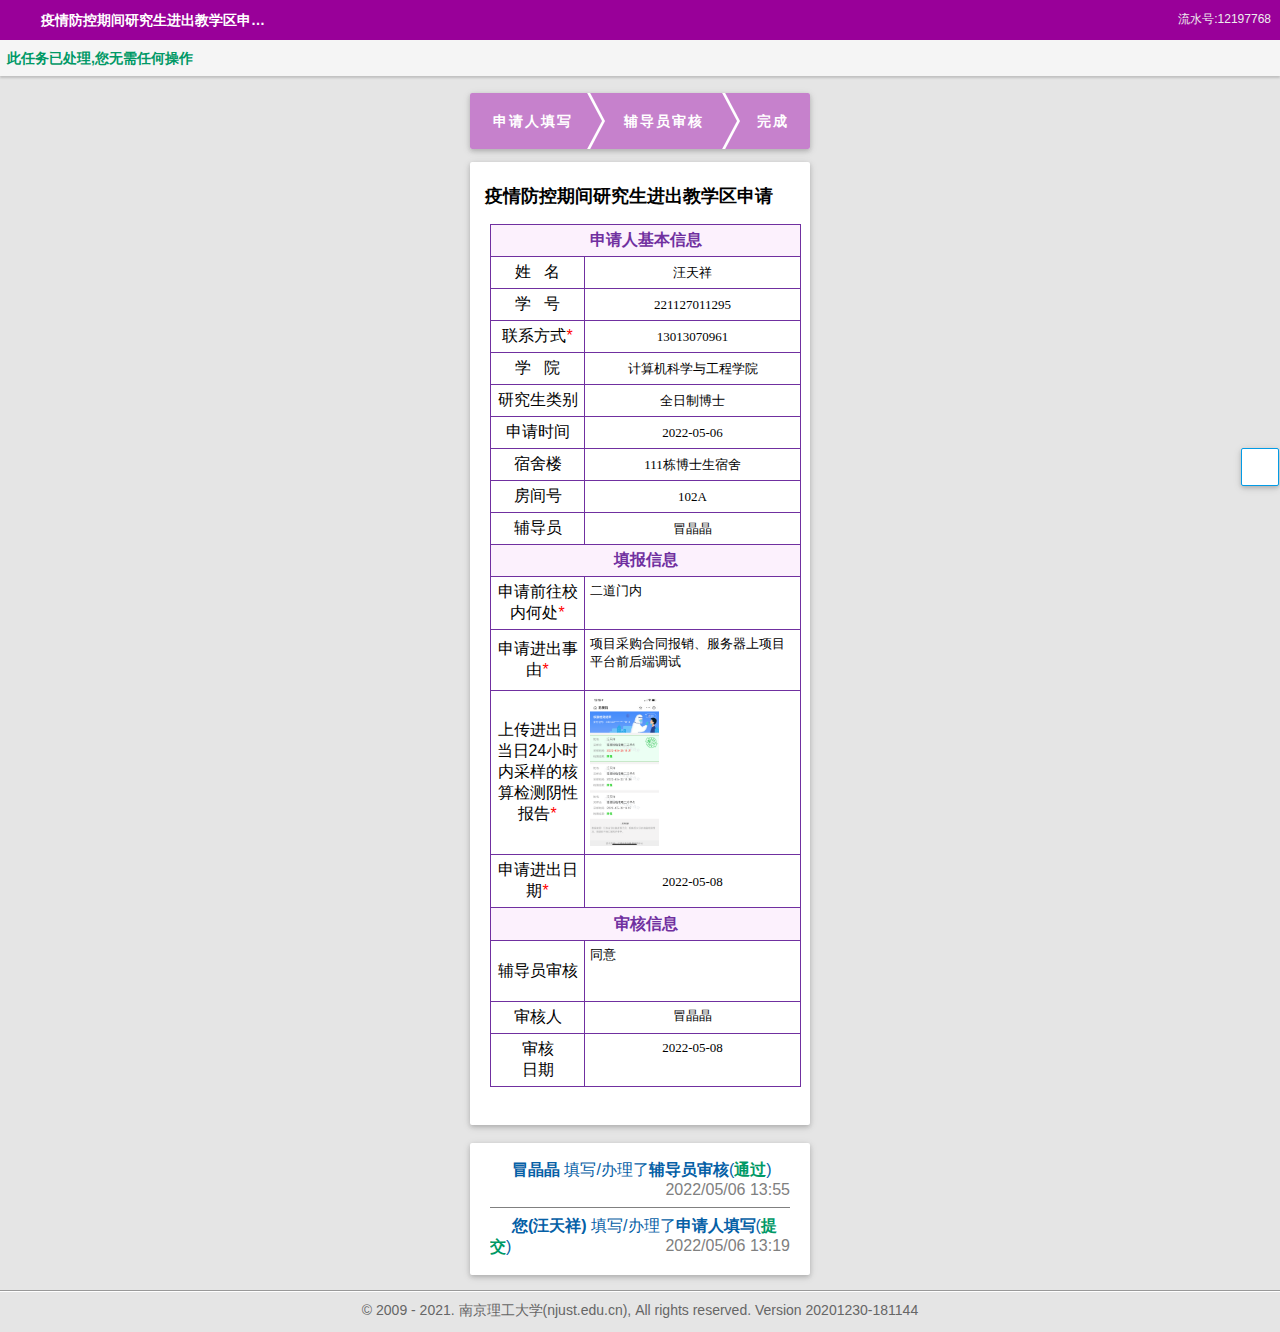
==== index.html @ eb226d2c "Rename 汪天祥 - 疫情防控期间研究生进出教学区申请.html to index.html" ====
<!DOCTYPE html>
<!-- saved from url=(0054)http://task.njust.edu.cn/infoplus/form/14662901/render -->
<html><head><meta http-equiv="Content-Type" content="text/html; charset=UTF-8">
    <title>申请人填写 - 疫情防控期间研究生进出教学区申请</title>
    <meta name="viewport" content="width=device-width,initial-scale=1">
    <meta http-equiv="Pragma" content="no-cache">
<meta http-equiv="Expires" content="-1">
<meta name="keywords" content="InfoPlus">
<meta name="renderer" content="webkit">
<meta http-equiv="X-UA-Compatible" content="IE=Edge">
<meta itemscope="csrfToken" content="nbBXB5ERy27n3xWh1cEyAT7gywYYEunv">
<meta name="theme-color" content="#4CAF50">
<!-- disable phone number link in mobile safari -->
<meta name="format-detection" content="telephone=no">
<link rel="icon" type="image/png" href="http://task.njust.edu.cn/infoplus/static/img/favicon.png">

<link href="./汪天祥 - 疫情防控期间研究生进出教学区申请_files/infoplus.css" rel="stylesheet">
    <link href="./汪天祥 - 疫情防控期间研究生进出教学区申请_files/theme.css" rel="stylesheet">
    <link href="./汪天祥 - 疫情防控期间研究生进出教学区申请_files/theme(1).css" rel="stylesheet">
    <script type="text/javascript">
        var initGlobalVariable = function () {
            $$.PRINT = false;
            $$.VIEWS_ONLY = false;
            
        };

        var switchView = function () {
            $("#div_loader_progress").animate({height: "0", opacity: 0.5}, 200, function () {
                $("#div_loader").hide();
                $("#div_render_container").show();

                //触发全局表单可见事件，这里可以处理和表单中元素的高度、可见等相关的代码
                $$.visible();
            });
        };
    </script>
<style>[autoheight]{overflow: hidden;  box-sizing: border-box;}</style><style type="text/css"></style><script src="./汪天祥 - 疫情防控期间研究生进出教学区申请_files/render.min.js"></script><script src="./汪天祥 - 疫情防控期间研究生进出教学区申请_files/desktop.js"></script><script src="./汪天祥 - 疫情防控期间研究生进出教学区申请_files/desktop(1).js"></script><style type="text/css" media="all" id="infoplus_view_2879_0_style"></style><link type="text/css" media="all" rel="stylesheet" id="infoplus_view_2879_0_cached_link" href="./汪天祥 - 疫情防控期间研究生进出教学区申请_files/f.txt"></head>
<body>
<div id="help_content"></div>
<div id="div_loader" style="display: none;">
    <div id="div_loader_content">
        <div id="div_loader_text">
            <span class="content">加载完成(100%)</span>
        </div>
        <div id="div_loader_progress" style="overflow: hidden; height: 0px; opacity: 0.5;">
            <div id="div_loader_progress_percent" style="right: 0%;"></div>
        </div>
    </div>
</div><div id="form_do_action_dialog" style="display:none;">
    <div id="form_do_action_message_description" style="display:none;"></div>
    <div id="form_do_action_show_remark" class="clearfix"></div>
    <div id="form_do_action_remark_div">
        <div id="form_do_action_remark_tip" style="margin-bottom:2px"></div>
        <textarea id="form_do_action_remark" rows="5"></textarea>
    </div>
    <div id="form_do_action_next_steps">
        <div id="form_do_action_show_next_steps" class="clearfix">
            <span class="form_do_action_info ui-icon ui-icon-info"></span>
            <span class="form_do_action_next_steps"></span>
        </div>
        <ul id="form_do_action_user_list"></ul>
    </div>
    <div style="height:10px"><a id="linkPrint" href="http://task.njust.edu.cn/infoplus/form/14662901/render#" target="_blank"></a></div>
</div>


<div id="div_render_container" style="display: block;">
    <form id="renderForm">
        <div id="div_content" class="div_content">
            <div id="header_holder" style="top: 0px;">
        <div id="title_holder" class="complete"><div id="title_icon" class="title_icon"><i class="i-icon-menu"></i></div><div id="title_content" style="max-width: 230px;"><nobr>疫情防控期间研究生进出教学区申请:申请人填写(已完成)</nobr></div><div><div id="title_description" style="">流水号:12197768</div><div id="title_description_short" style="display: none;">流水号:12197768</div></div></div>
        <!-- 1.form command bar -->
        <div id="command_holder">
            <div class="clear"></div>
            <div id="command_bar_title_icon" class="title_icon complete" style="display: none;"><i class="i-icon-menu"></i></div><ul id="form_command_bar"><li class="command_menu btn-group hide" id="command_menu"><a class="command_button_content dropdown-toggle command_button_all" href="http://task.njust.edu.cn/infoplus/form/14662901/render#" data-toggle="dropdown">所有操作... <span class="caret"></span></a><ul class="dropdown-menu" id="command_menu_dropdown"></ul><span class="alpha40 scroll_tip left" style="display: none;">点此区域按钮提交</span></li><li class="no_action">此任务已处理,您无需任何操作</li><li class="tool_button hide" style="display: none;"><a id="FormCommandCompare" class="tool_button disabled" href="http://task.njust.edu.cn/infoplus/form/14662901/render#"><i class="i-icon-my-library-books"></i><span class="toolbar_button_tip round-corner z-depth-1">本步骤不支持数据对比</span></a></li><li class="tool_button"><a id="FormCommandDownload" class="tool_button disabled" href="http://task.njust.edu.cn/infoplus/form/14662901/render#"><i class="i-icon-cloud-download"></i><span class="toolbar_button_tip round-corner z-depth-1">本步骤不支持下载</span></a></li><li class="tool_button"><a id="FormCommandPrint" class="tool_button disabled" href="http://task.njust.edu.cn/infoplus/form/14662901/render#"><i class="i-icon-print"></i><span class="toolbar_button_tip round-corner z-depth-1">本步骤不支持打印</span></a></li></ul>
        </div>
    </div>
<div id="renderContent_holder" style=""><div id="nav_menu" style="display: none; top: 77px;"><ul class="nav_menu_group"><li id="nav_menu_history"><span class="menu_icon menu_icon_history"><i class="i-icon-history"></i></span><span class="menu_text">历史</span></li><li id="nav_menu_save"><span class="menu_icon menu_icon_save disabled"><i class="i-icon-save"></i></span><span class="menu_text">保存</span></li><li id="nav_menu_print"><span class="menu_icon menu_icon_print disabled"><i class="i-icon-print"></i></span><span class="menu_text">打印</span></li><li id="nav_menu_download"><span class="menu_icon menu_icon_download disabled"><i class="i-icon-cloud-download"></i></span><span class="menu_text">下载</span></li><li id="nav_menu_recover"><span class="menu_icon menu_icon_recover"><i class="i-icon-replay"></i></span><span class="menu_text">恢复提示</span></li><li id="nav_menu_instruction"><span class="menu_icon menu_icon_instruction disabled"><i class="i-icon-local-library"></i></span><span class="menu_text">填表说明</span></li></ul><ul class="nav_menu_group"><li class="nav_menu_line"></li></ul><ul class="nav_menu_group"><li id="nav_menu_help"><span class="menu_icon menu_icon_help"><i class="i-icon-help"></i></span><span class="menu_text">帮助</span></li></ul></div>
    <div id="form_milestone_holder" class="form_milestone_holder" style="visibility: visible;">
            <div class="form_milestone_holder_wrap_outer shadow round-corner">
                <div class="form_milestone_holder_wrap_inner" style="width: 340px;">
                    <ul class="form_milestone_view"><li class="form_milestone_step green first" style="width: 115px;"><div class="floater green singleLine"></div><div class="content"><div class="content_name">申请人填写</div><div class="milestone_tip round-corner z-depth-1 singleLine" style="left: 9.5px;">该步已完成</div></div></li><li class="form_milestone_step_arrow_li green"><div class="form_milestone_step_arrow_wrap"><div class="form_milestone_step_arrow green"></div><div class="form_milestone_step_arrow white"></div></div></li><li class="form_milestone_step green" style="width: 115px;"><div class="floater green singleLine"></div><div class="content"><div class="content_name">辅导员审核</div><div class="milestone_tip round-corner z-depth-1 singleLine" style="left: 9.5px;">该步已完成</div></div></li><li class="form_milestone_step_arrow_li green"><div class="form_milestone_step_arrow_wrap"><div class="form_milestone_step_arrow green"></div><div class="form_milestone_step_arrow white"></div></div></li><li class="form_milestone_step green last" style="width: 70px;"><div class="floater green singleLine"></div><div class="content"><div class="content_name">完成</div><div class="milestone_tip round-corner z-depth-1 singleLine" style="left: -16px;">该步已完成</div></div></li></ul>
                    <div class="clear"></div>
                </div>
            </div>
        </div>
    <!-- 2.the holder for form renderer -->
    <div id="render_holder">
        <div id="form_holder" style="display: block;"><div id="infoplus_view_2879_0" class="infoplus_view round-corner shadow"><div align="center"><input type="hidden" style="WIDTH: 130px" class="infoplus_control infoplus_hiddenControl" title="" id="V0_CTRL87" name="fieldTJHELP" readonly="" value="1"></div><div align="center"><table style="BORDER-TOP-STYLE: none; WORD-WRAP: break-word; BORDER-LEFT-STYLE: none; WIDTH: 320px; BORDER-COLLAPSE: collapse; TABLE-LAYOUT: fixed; BORDER-BOTTOM-STYLE: none; BORDER-RIGHT-STYLE: none" class="xdFormLayout"><colgroup><col width="320" style="WIDTH: 320px"></colgroup><tbody><tr class="xdTitleRow"><td class="xdTitleCell" style="BORDER-TOP: #bfbfbf 1pt; BORDER-RIGHT: #bfbfbf 1pt; BORDER-BOTTOM: #000000 1pt; PADDING-BOTTOM: 5px; PADDING-TOP: 5px; PADDING-LEFT: 5px; BORDER-LEFT: #bfbfbf 1pt; PADDING-RIGHT: 10px" valign="bottom"><h1><font size="4">疫情防控期间研究生进出教学区申请</font></h1></td></tr><tr class="xdTableContentRow"><td class="xdTableContentCell" style="BORDER-TOP: #000000 1pt; BORDER-RIGHT: #bfbfbf 1pt; VERTICAL-ALIGN: top; BORDER-BOTTOM: #bfbfbf 1pt; PADDING-BOTTOM: 10px; PADDING-TOP: 10px; PADDING-LEFT: 10px; BORDER-LEFT: #bfbfbf 1pt; PADDING-RIGHT: 5px"><div><table border="1" bordercolor="buttontext" style="WORD-WRAP: break-word; BORDER-TOP: medium none; BORDER-RIGHT: medium none; WIDTH: 310px; BORDER-COLLAPSE: collapse; TABLE-LAYOUT: fixed; BORDER-BOTTOM: medium none; BORDER-LEFT: medium none" class="xdLayout"><colgroup><col width="94" style="WIDTH: 94px"><col width="216" style="WIDTH: 216px"></colgroup><tbody><tr><td style="BORDER-TOP: #7030a0 1pt solid; BORDER-RIGHT: #7030a0 1pt solid; VERTICAL-ALIGN: middle; BORDER-BOTTOM: #7030a0 1pt solid; PADDING-BOTTOM: 5px; PADDING-TOP: 5px; PADDING-LEFT: 5px; BORDER-LEFT: #7030a0 1pt solid; PADDING-RIGHT: 5px; BACKGROUND-COLOR: #fcf1fd" colspan="2"><div align="center"><font size="3" color="#7030a0"><strong>申请人基本信息</strong></font></div></td></tr><tr><td style="BORDER-TOP: #7030a0 1pt solid; BORDER-RIGHT: #7030a0 1pt solid; VERTICAL-ALIGN: middle; BORDER-BOTTOM: #7030a0 1pt solid; PADDING-BOTTOM: 5px; PADDING-TOP: 5px; PADDING-LEFT: 5px; BORDER-LEFT: #7030a0 1pt solid; PADDING-RIGHT: 5px; BACKGROUND-COLOR: #ffffff"><div align="center"><font size="3">姓&nbsp;&nbsp;&nbsp;名</font></div></td><td style="BORDER-TOP: #7030a0 1pt solid; BORDER-RIGHT: #7030a0 1pt solid; VERTICAL-ALIGN: middle; BORDER-BOTTOM: #7030a0 1pt solid; PADDING-BOTTOM: 5px; PADDING-TOP: 5px; PADDING-LEFT: 5px; BORDER-LEFT: #7030a0 1pt solid; PADDING-RIGHT: 5px; BACKGROUND-COLOR: #ffffff"><div align="center"><div class="infoplus_labelControlContainer inline" id="label_30cdc274-1ed3-4cd5-bc45-07757d74e726_Container"><div style="FONT-SIZE: small;font-family:&#39;PingFang SC&#39;,微软雅黑; WIDTH: 100%; COLOR: #000000;" title="" class="infoplus_control infoplus_labelControl inline" id="label_30cdc274-1ed3-4cd5-bc45-07757d74e726">汪天祥</div><input type="hidden" id="V0_CTRL30" name="fieldXM" value="221127011295"></div></div></td></tr><tr><td style="BORDER-TOP: #7030a0 1pt solid; BORDER-RIGHT: #7030a0 1pt solid; VERTICAL-ALIGN: middle; BORDER-BOTTOM: #7030a0 1pt solid; PADDING-BOTTOM: 5px; PADDING-TOP: 5px; PADDING-LEFT: 5px; BORDER-LEFT: #7030a0 1pt solid; PADDING-RIGHT: 5px; BACKGROUND-COLOR: #ffffff"><div align="center"><font size="3">学&nbsp;&nbsp;&nbsp;号</font></div></td><td style="BORDER-TOP: #7030a0 1pt solid; BORDER-RIGHT: #7030a0 1pt solid; VERTICAL-ALIGN: middle; BORDER-BOTTOM: #7030a0 1pt solid; PADDING-BOTTOM: 5px; PADDING-TOP: 5px; PADDING-LEFT: 5px; BORDER-LEFT: #7030a0 1pt solid; PADDING-RIGHT: 5px; BACKGROUND-COLOR: #ffffff"><div align="center"><div class="infoplus_labelControlContainer inline" id="label_170cdcef-263e-426f-807a-d7178538a62f_Container"><div style="FONT-SIZE: small;font-family:&#39;PingFang SC&#39;,微软雅黑; WIDTH: 100%; COLOR: #000000;" title="" class="infoplus_control infoplus_labelControl inline" id="label_170cdcef-263e-426f-807a-d7178538a62f">221127011295</div><input type="hidden" id="V0_CTRL32" name="fieldXH" value="221127011295"></div></div></td></tr><tr><td style="BORDER-TOP: #7030a0 1pt solid; BORDER-RIGHT: #7030a0 1pt solid; VERTICAL-ALIGN: middle; BORDER-BOTTOM: #7030a0 1pt solid; PADDING-BOTTOM: 5px; PADDING-TOP: 5px; PADDING-LEFT: 5px; BORDER-LEFT: #7030a0 1pt solid; PADDING-RIGHT: 5px; BACKGROUND-COLOR: #ffffff"><div align="center"><font size="3">联系方式<font color="#ff0000">*</font></font></div></td><td style="BORDER-TOP: #7030a0 1pt solid; BORDER-RIGHT: #7030a0 1pt solid; VERTICAL-ALIGN: middle; BORDER-BOTTOM: #7030a0 1pt solid; PADDING-BOTTOM: 5px; PADDING-TOP: 5px; PADDING-LEFT: 5px; BORDER-LEFT: #7030a0 1pt solid; PADDING-RIGHT: 5px; BACKGROUND-COLOR: #ffffff"><div align="center"><div class="infoplus_labelControlContainer inline" id="label_2c8bbfc3-ee6d-4af7-ab4e-6be461c786ef_Container"><div style="FONT-SIZE: small;font-family:&#39;PingFang SC&#39;,微软雅黑; WIDTH: 100%; COLOR: #000000;" title="" class="infoplus_control infoplus_labelControl inline" id="label_2c8bbfc3-ee6d-4af7-ab4e-6be461c786ef">13013070961</div><input type="hidden" id="V0_CTRL37" name="fieldLXFS" value="13013070961"></div></div></td></tr><tr><td style="BORDER-TOP: #7030a0 1pt solid; BORDER-RIGHT: #7030a0 1pt solid; VERTICAL-ALIGN: middle; BORDER-BOTTOM: #7030a0 1pt solid; PADDING-BOTTOM: 5px; PADDING-TOP: 5px; PADDING-LEFT: 5px; BORDER-LEFT: #7030a0 1pt solid; PADDING-RIGHT: 5px; BACKGROUND-COLOR: #ffffff"><div align="center"><font size="3">学&nbsp;&nbsp;&nbsp;院</font></div></td><td style="BORDER-TOP: #7030a0 1pt solid; BORDER-RIGHT: #7030a0 1pt solid; VERTICAL-ALIGN: middle; BORDER-BOTTOM: #7030a0 1pt solid; PADDING-BOTTOM: 5px; PADDING-TOP: 5px; PADDING-LEFT: 5px; BORDER-LEFT: #7030a0 1pt solid; PADDING-RIGHT: 5px; BACKGROUND-COLOR: #ffffff"><div align="center"><div class="infoplus_labelControlContainer inline" id="label_d597835c-5491-445e-b599-4d1847af7ab8_Container"><div style="FONT-SIZE: small;font-family:&#39;PingFang SC&#39;,微软雅黑; WIDTH: 100%; COLOR: #000000;" title="" class="infoplus_control infoplus_labelControl inline" id="label_d597835c-5491-445e-b599-4d1847af7ab8">计算机科学与工程学院</div><input type="hidden" id="V0_CTRL31" name="fieldXY" value="106"></div></div></td></tr><tr><td style="BORDER-TOP: #7030a0 1pt solid; BORDER-RIGHT: #7030a0 1pt solid; VERTICAL-ALIGN: middle; BORDER-BOTTOM: #7030a0 1pt solid; PADDING-BOTTOM: 5px; PADDING-TOP: 5px; PADDING-LEFT: 5px; BORDER-LEFT: #7030a0 1pt solid; PADDING-RIGHT: 5px; BACKGROUND-COLOR: #ffffff"><div align="center"><font size="3">研究生类别</font></div></td><td style="BORDER-TOP: #7030a0 1pt solid; BORDER-RIGHT: #7030a0 1pt solid; VERTICAL-ALIGN: middle; BORDER-BOTTOM: #7030a0 1pt solid; PADDING-BOTTOM: 5px; PADDING-TOP: 5px; PADDING-LEFT: 5px; BORDER-LEFT: #7030a0 1pt solid; PADDING-RIGHT: 5px; BACKGROUND-COLOR: #ffffff"><div align="center"><div class="infoplus_labelControlContainer inline" id="label_8d1718fc-9eee-4bce-a7a0-ebae8f1dd76b_Container"><div style="FONT-SIZE: small;font-family:&#39;PingFang SC&#39;,微软雅黑; WIDTH: 100%; COLOR: #000000;" title="" class="infoplus_control infoplus_labelControl inline" id="label_8d1718fc-9eee-4bce-a7a0-ebae8f1dd76b">全日制博士</div><input type="hidden" id="V0_CTRL33" name="fieldYJSLB" value="全日制博士"></div></div></td></tr><tr><td style="BORDER-TOP: #7030a0 1pt solid; BORDER-RIGHT: #7030a0 1pt solid; VERTICAL-ALIGN: middle; BORDER-BOTTOM: #7030a0 1pt solid; PADDING-BOTTOM: 5px; PADDING-TOP: 5px; PADDING-LEFT: 5px; BORDER-LEFT: #7030a0 1pt solid; PADDING-RIGHT: 5px; BACKGROUND-COLOR: #ffffff"><div align="center"><font size="3">申请时间</font></div></td><td style="BORDER-TOP: #7030a0 1pt solid; BORDER-RIGHT: #7030a0 1pt solid; VERTICAL-ALIGN: middle; BORDER-BOTTOM: #7030a0 1pt solid; PADDING-BOTTOM: 5px; PADDING-TOP: 5px; PADDING-LEFT: 5px; BORDER-LEFT: #7030a0 1pt solid; PADDING-RIGHT: 5px; BACKGROUND-COLOR: #ffffff"><div align="center"><div class="infoplus_labelControlContainer inline" id="label_9883586b-9dd5-47a1-bbc8-05586d06e19c_Container"><div style="FONT-SIZE: small;font-family:&#39;PingFang SC&#39;,微软雅黑; WIDTH: 100%; COLOR: #000000;" title="" class="infoplus_control infoplus_labelControl inline" id="label_9883586b-9dd5-47a1-bbc8-05586d06e19c">2022-05-06</div><input type="hidden" id="V0_CTRL36" name="fieldSQSJ" value="1651766400" class="infoplus_fieldChange"></div></div></td></tr><tr><td style="BORDER-TOP: #7030a0 1pt solid; BORDER-RIGHT: #7030a0 1pt solid; VERTICAL-ALIGN: middle; BORDER-BOTTOM: #7030a0 1pt solid; PADDING-BOTTOM: 5px; PADDING-TOP: 5px; PADDING-LEFT: 5px; BORDER-LEFT: #7030a0 1pt solid; PADDING-RIGHT: 5px; BACKGROUND-COLOR: #ffffff"><div align="center"><font size="3">宿舍楼</font></div></td><td style="BORDER-TOP: #7030a0 1pt solid; BORDER-RIGHT: #7030a0 1pt solid; VERTICAL-ALIGN: middle; BORDER-BOTTOM: #7030a0 1pt solid; PADDING-BOTTOM: 5px; PADDING-TOP: 5px; PADDING-LEFT: 5px; BORDER-LEFT: #7030a0 1pt solid; PADDING-RIGHT: 5px; BACKGROUND-COLOR: #ffffff"><div align="center"><div class="infoplus_labelControlContainer inline" id="label_81c26e9c-c7d4-4bf5-a056-0e9c1e18ad4b_Container"><div style="FONT-SIZE: small;font-family:&#39;PingFang SC&#39;,微软雅黑; WIDTH: 100%; COLOR: #000000;" title="" class="infoplus_control infoplus_labelControl inline" id="label_81c26e9c-c7d4-4bf5-a056-0e9c1e18ad4b">111栋博士生宿舍</div><input type="hidden" id="V0_CTRL77" name="fieldSSL" value="111栋博士生宿舍"></div></div></td></tr><tr><td style="BORDER-TOP: #7030a0 1pt solid; BORDER-RIGHT: #7030a0 1pt solid; VERTICAL-ALIGN: middle; BORDER-BOTTOM: #7030a0 1pt solid; PADDING-BOTTOM: 5px; PADDING-TOP: 5px; PADDING-LEFT: 5px; BORDER-LEFT: #7030a0 1pt solid; PADDING-RIGHT: 5px; BACKGROUND-COLOR: #ffffff"><div align="center"><font size="3">房间号</font></div></td><td style="BORDER-TOP: #7030a0 1pt solid; BORDER-RIGHT: #7030a0 1pt solid; VERTICAL-ALIGN: middle; BORDER-BOTTOM: #7030a0 1pt solid; PADDING-BOTTOM: 5px; PADDING-TOP: 5px; PADDING-LEFT: 5px; BORDER-LEFT: #7030a0 1pt solid; PADDING-RIGHT: 5px; BACKGROUND-COLOR: #ffffff"><div align="center"><div class="infoplus_labelControlContainer inline" id="label_0013fd69-99ee-4caf-8423-ac47d07a7f09_Container"><div style="FONT-SIZE: small;font-family:&#39;PingFang SC&#39;,微软雅黑; WIDTH: 100%; COLOR: #000000;" title="" class="infoplus_control infoplus_labelControl inline" id="label_0013fd69-99ee-4caf-8423-ac47d07a7f09">102A</div><input type="hidden" id="V0_CTRL38" name="fieldFJH" value="102A"></div></div></td></tr><tr><td style="BORDER-TOP: #7030a0 1pt solid; BORDER-RIGHT: #7030a0 1pt solid; VERTICAL-ALIGN: middle; BORDER-BOTTOM: #7030a0 1pt solid; PADDING-BOTTOM: 5px; PADDING-TOP: 5px; PADDING-LEFT: 5px; BORDER-LEFT: #7030a0 1pt solid; PADDING-RIGHT: 5px; BACKGROUND-COLOR: #ffffff"><div align="center"><font size="3">辅导员</font></div></td><td style="BORDER-TOP: #7030a0 1pt solid; BORDER-RIGHT: #7030a0 1pt solid; VERTICAL-ALIGN: middle; BORDER-BOTTOM: #7030a0 1pt solid; PADDING-BOTTOM: 5px; PADDING-TOP: 5px; PADDING-LEFT: 5px; BORDER-LEFT: #7030a0 1pt solid; PADDING-RIGHT: 5px; BACKGROUND-COLOR: #ffffff"><div align="center"><div class="infoplus_labelControlContainer inline" id="label_0944c372-dd1a-4265-a4e7-f8502c264902_Container"><div style="FONT-SIZE: small;font-family:&#39;PingFang SC&#39;,微软雅黑; WIDTH: 100%; COLOR: #000000;" title="" class="infoplus_control infoplus_labelControl inline" id="label_0944c372-dd1a-4265-a4e7-f8502c264902">冒晶晶</div><input type="hidden" id="V0_CTRL76" name="fieldFDY" value="22020128"></div></div></td></tr><tr><td style="BORDER-TOP: #7030a0 1pt solid; BORDER-RIGHT: #7030a0 1pt solid; VERTICAL-ALIGN: middle; BORDER-BOTTOM: #7030a0 1pt solid; PADDING-BOTTOM: 5px; PADDING-TOP: 5px; PADDING-LEFT: 5px; BORDER-LEFT: #7030a0 1pt solid; PADDING-RIGHT: 5px; BACKGROUND-COLOR: #fcf1fd" colspan="2"><div align="center"><font size="3" color="#7030a0"><strong>填报信息</strong></font></div></td></tr><tr><td style="BORDER-TOP: #7030a0 1pt solid; BORDER-RIGHT: #7030a0 1pt solid; VERTICAL-ALIGN: middle; BORDER-BOTTOM: #7030a0 1pt solid; PADDING-BOTTOM: 5px; PADDING-TOP: 5px; PADDING-LEFT: 5px; BORDER-LEFT: #7030a0 1pt solid; PADDING-RIGHT: 5px; BACKGROUND-COLOR: #ffffff"><div align="center"><font size="3">申请前往校内何处<font color="#ff0000">*</font></font></div></td><td style="BORDER-TOP: #7030a0 1pt solid; BORDER-RIGHT: #7030a0 1pt solid; VERTICAL-ALIGN: top; BORDER-BOTTOM: #7030a0 1pt solid; PADDING-BOTTOM: 5px; PADDING-TOP: 5px; PADDING-LEFT: 5px; BORDER-LEFT: #7030a0 1pt solid; PADDING-RIGHT: 5px"><font color="#ff0000"><div align="left"><div class="infoplus_labelControlContainer inline" id="label_9ccfec36-69d3-4e0f-9564-af5e64482cf9_Container"><div style="FONT-SIZE: small;font-family:&#39;PingFang SC&#39;,微软雅黑; WIDTH: 100%; COLOR: #000000;" title="" class="infoplus_control infoplus_labelControl inline" id="label_9ccfec36-69d3-4e0f-9564-af5e64482cf9">二道门内</div><input type="hidden" id="V0_CTRL74" name="fieldSQQWXNHC" value="二道门内"></div></div></font></td></tr><tr><td style="BORDER-TOP: #7030a0 1pt solid; BORDER-RIGHT: #7030a0 1pt solid; VERTICAL-ALIGN: middle; BORDER-BOTTOM: #7030a0 1pt solid; PADDING-BOTTOM: 5px; PADDING-TOP: 5px; PADDING-LEFT: 5px; BORDER-LEFT: #7030a0 1pt solid; PADDING-RIGHT: 5px; BACKGROUND-COLOR: #ffffff"><div align="center"><font size="3">申请进出事由<font color="#ff0000">*</font></font></div></td><td style="BORDER-TOP: #7030a0 1pt solid; BORDER-RIGHT: #7030a0 1pt solid; VERTICAL-ALIGN: top; BORDER-BOTTOM: #7030a0 1pt solid; PADDING-BOTTOM: 5px; PADDING-TOP: 5px; PADDING-LEFT: 5px; BORDER-LEFT: #7030a0 1pt solid; PADDING-RIGHT: 5px"><font color="#ff0000"><div align="left"><div class="infoplus_labelControlContainer" id="label_8182fb2e-6261-43a3-8b4b-dc69341084ce_Container"><div style="font-size: small; font-family: &quot;PingFang SC&quot;, 微软雅黑; width: 100%; min-height: 50px;" title="" class="infoplus_control infoplus_labelControl" id="label_8182fb2e-6261-43a3-8b4b-dc69341084ce">项目采购合同报销、服务器上项目平台前后端调试</div><input type="hidden" id="V0_CTRL83" name="fieldSQJCSY" value="项目采购合同报销、服务器上项目平台前后端调试"></div></div></font></td></tr><tr><td style="BORDER-TOP: #7030a0 1pt solid; BORDER-RIGHT: #7030a0 1pt solid; VERTICAL-ALIGN: middle; BORDER-BOTTOM: #7030a0 1pt solid; PADDING-BOTTOM: 5px; PADDING-TOP: 5px; PADDING-LEFT: 5px; BORDER-LEFT: #7030a0 1pt solid; PADDING-RIGHT: 5px; BACKGROUND-COLOR: #ffffff"><div align="center"><font size="3">上传进出日当日24小时内采样的核算检测阴性报告<font size="3" color="#ff0000">*</font></font></div></td><td style="BORDER-TOP: #7030a0 1pt solid; BORDER-RIGHT: #7030a0 1pt solid; VERTICAL-ALIGN: middle; BORDER-BOTTOM: #7030a0 1pt solid; PADDING-BOTTOM: 5px; PADDING-TOP: 5px; PADDING-LEFT: 5px; BORDER-LEFT: #7030a0 1pt solid; PADDING-RIGHT: 5px"><font color="#ff0000"><div align="left"><div style="font-size: small; font-family: &quot;PingFang SC&quot;, 微软雅黑; color: rgb(0, 0, 0);" title="" class="infoplus_control infoplus_pictureControl infoplus_readonly" id="picture_34506aec-86d7-4e3d-859e-11dfb649787f"><div class="displayDiv" style="width: 69px; height: 150px;"><a data-lightbox="3510bdc8-589d-4600-895e-4cda70a9d5f1" href="./汪天祥 - 疫情防控期间研究生进出教学区申请_files/E97C7B64-C379-4C36-A369-3880A8166D4B.png"><img border="0" class="preview" style="display: none;"><img border="0" alt="E97C7B64-C379-4C36-A369-3880A8166D4B.png" src="./汪天祥 - 疫情防控期间研究生进出教学区申请_files/E97C7B64-C379-4C36-A369-3880A8166D4B.png" style="margin-top: 0px; margin-left: 0px;" width="69" height="150"></a><div class="maskDiv" style="display: none; width: 69px; height: 150px;"></div></div><input type="hidden" id="V0_CTRL39" name="fieldHSBG" value="2ca9c0f6-b2d2-4b63-a6fb-5269e6f3a118"></div></div></font></td></tr><tr><td style="BORDER-TOP: #7030a0 1pt solid; BORDER-RIGHT: #7030a0 1pt solid; VERTICAL-ALIGN: middle; BORDER-BOTTOM: #7030a0 1pt solid; PADDING-BOTTOM: 5px; PADDING-TOP: 5px; PADDING-LEFT: 5px; BORDER-LEFT: #7030a0 1pt solid; PADDING-RIGHT: 5px; BACKGROUND-COLOR: #ffffff"><div align="center"><font size="3">申请进出日期<font color="#ff0000">*</font></font></div></td><td style="BORDER-TOP: #7030a0 1pt solid; BORDER-RIGHT: #7030a0 1pt solid; VERTICAL-ALIGN: middle; BORDER-BOTTOM: #7030a0 1pt solid; PADDING-BOTTOM: 5px; PADDING-TOP: 5px; PADDING-LEFT: 5px; BORDER-LEFT: #7030a0 1pt solid; PADDING-RIGHT: 5px"><div align="center"><div class="infoplus_labelControlContainer inline" id="label_34e58a0e-47eb-48ea-8ff9-3279c8bee3de_Container"><div style="FONT-SIZE: small;font-family:&#39;PingFang SC&#39;,微软雅黑; WIDTH: 100%; COLOR: #000000;" title="" class="infoplus_control infoplus_labelControl inline" id="label_34e58a0e-47eb-48ea-8ff9-3279c8bee3de">2022-05-08</div><input type="hidden" id="V0_CTRL40" name="fieldSQJCRQ" value="1651766400" class="infoplus_fieldChange"></div></div></td></tr><tr><td style="BORDER-TOP: #7030a0 1pt solid; BORDER-RIGHT: #7030a0 1pt solid; VERTICAL-ALIGN: middle; BORDER-BOTTOM: #7030a0 1pt solid; PADDING-BOTTOM: 5px; PADDING-TOP: 5px; PADDING-LEFT: 5px; BORDER-LEFT: #7030a0 1pt solid; PADDING-RIGHT: 5px; BACKGROUND-COLOR: #fcf1fd" colspan="2"><div align="center"><font color="#7030a0"><strong><font size="3">审核信息</font><font size="4"><input type="hidden" style="HEIGHT: 22px; WIDTH: 14px" class="infoplus_control infoplus_hiddenControl" title="" id="V0_CTRL57" name="fieldSHFZ" readonly="" value=""></font></strong></font></div></td></tr><tr><td style="BORDER-TOP: #7030a0 1pt solid; BORDER-RIGHT: #7030a0 1pt solid; VERTICAL-ALIGN: middle; BORDER-BOTTOM: #7030a0 1pt solid; PADDING-BOTTOM: 5px; PADDING-TOP: 5px; PADDING-LEFT: 5px; BORDER-LEFT: #7030a0 1pt solid; PADDING-RIGHT: 5px; BACKGROUND-COLOR: #ffffff"><div align="center"><font size="3">辅导员审核</font></div></td><td style="BORDER-TOP: #7030a0 1pt solid; BORDER-RIGHT: #7030a0 1pt solid; VERTICAL-ALIGN: top; BORDER-BOTTOM: #7030a0 1pt solid; PADDING-BOTTOM: 5px; PADDING-TOP: 5px; PADDING-LEFT: 5px; BORDER-LEFT: #7030a0 1pt solid; PADDING-RIGHT: 5px; BACKGROUND-COLOR: #ffffff"><div align="left"><div class="infoplus_labelControlContainer" id="label_3181b2de-7f09-416a-84f1-43b0c49796d1_Container"><div style="font-size: small; font-family: &quot;PingFang SC&quot;, 微软雅黑; width: 100%; color: rgb(0, 0, 0); min-height: 50px;" title="" class="infoplus_control infoplus_labelControl" id="label_3181b2de-7f09-416a-84f1-43b0c49796d1">同意</div><input type="hidden" id="V0_CTRL44" name="fieldSHFDYYJ" value="同意"></div></div></td></tr><tr><td style="BORDER-TOP: #7030a0 1pt solid; BORDER-RIGHT: #7030a0 1pt solid; VERTICAL-ALIGN: middle; BORDER-BOTTOM: #7030a0 1pt solid; PADDING-BOTTOM: 5px; PADDING-TOP: 5px; PADDING-LEFT: 5px; BORDER-LEFT: #7030a0 1pt solid; PADDING-RIGHT: 5px; BACKGROUND-COLOR: #ffffff"><div align="center"><font size="3">审核人</font></div></td><td style="BORDER-TOP: #7030a0 1pt solid; BORDER-RIGHT: #7030a0 1pt solid; VERTICAL-ALIGN: top; BORDER-BOTTOM: #7030a0 1pt solid; PADDING-BOTTOM: 5px; PADDING-TOP: 5px; PADDING-LEFT: 5px; BORDER-LEFT: #7030a0 1pt solid; PADDING-RIGHT: 5px; BACKGROUND-COLOR: #ffffff"><div align="center"><div class="infoplus_labelControlContainer inline" id="label_c057fa6f-6b79-430c-b614-2102721308bd_Container"><div style="FONT-SIZE: small;font-family:&#39;PingFang SC&#39;,微软雅黑; WIDTH: 100%; COLOR: #000000;" title="" class="infoplus_control infoplus_labelControl inline" id="label_c057fa6f-6b79-430c-b614-2102721308bd">冒晶晶</div><input type="hidden" id="V0_CTRL45" name="fieldSHFDYShr" value="22020128"></div></div></td></tr><tr><td style="BORDER-TOP: #7030a0 1pt solid; BORDER-RIGHT: #7030a0 1pt solid; VERTICAL-ALIGN: middle; BORDER-BOTTOM: #7030a0 1pt solid; PADDING-BOTTOM: 5px; PADDING-TOP: 5px; PADDING-LEFT: 5px; BORDER-LEFT: #7030a0 1pt solid; PADDING-RIGHT: 5px; BACKGROUND-COLOR: #ffffff"><div align="center"><font size="3">审核</font></div><div align="center"><font size="3">日期</font></div></td><td style="BORDER-TOP: #7030a0 1pt solid; BORDER-RIGHT: #7030a0 1pt solid; VERTICAL-ALIGN: top; BORDER-BOTTOM: #7030a0 1pt solid; PADDING-BOTTOM: 5px; PADDING-TOP: 5px; PADDING-LEFT: 5px; BORDER-LEFT: #7030a0 1pt solid; PADDING-RIGHT: 5px; BACKGROUND-COLOR: #ffffff"><div align="center"><div class="infoplus_labelControlContainer inline" id="label_889f2d10-74c0-472e-aec2-014041e26de6_Container"><div style="FONT-SIZE: small;font-family:&#39;PingFang SC&#39;,微软雅黑; WIDTH: 100%; COLOR: #000000;" title="" class="infoplus_control infoplus_labelControl inline" id="label_889f2d10-74c0-472e-aec2-014041e26de6">2022-05-08</div><input type="hidden" id="V0_CTRL46" name="fieldSHFDYShsj" value="1651766400" class="infoplus_fieldChange"></div></div></td></tr><tr class="fake"><td style="border-width: 0px; border-style: none; border-color: rgb(112, 48, 160); vertical-align: middle; padding: 0px; background-color: rgb(255, 255, 255);"></td><td style="border-width: 0px; border-style: none; border-color: rgb(112, 48, 160); vertical-align: top; padding: 0px; background-color: rgb(255, 255, 255);"></td></tr><tr dynamic-invisible="true" style="display: none;"><td style="BORDER-TOP: #7030a0 1pt solid; BORDER-RIGHT: #7030a0 1pt solid; VERTICAL-ALIGN: middle; BORDER-BOTTOM: #7030a0 1pt solid; PADDING-BOTTOM: 5px; PADDING-TOP: 5px; PADDING-LEFT: 5px; BORDER-LEFT: #7030a0 1pt solid; PADDING-RIGHT: 5px; BACKGROUND-COLOR: #ffffff"><div align="center"><font size="3">学院副书记审核</font></div></td><td style="BORDER-TOP: #7030a0 1pt solid; BORDER-RIGHT: #7030a0 1pt solid; VERTICAL-ALIGN: top; BORDER-BOTTOM: #7030a0 1pt solid; PADDING-BOTTOM: 5px; PADDING-TOP: 5px; PADDING-LEFT: 5px; BORDER-LEFT: #7030a0 1pt solid; PADDING-RIGHT: 5px; BACKGROUND-COLOR: #ffffff"><div align="left"><div class="infoplus_labelControlContainer" id="label_ab2b850d-b896-43fa-9d82-4b80bde93fda_Container"><div style="font-size: small; font-family: &quot;PingFang SC&quot;, 微软雅黑; width: 100%; color: rgb(0, 0, 0); min-height: 50px;" title="" class="infoplus_control infoplus_labelControl" id="label_ab2b850d-b896-43fa-9d82-4b80bde93fda"></div><input type="hidden" id="V0_CTRL47" name="fieldSHSZXYYJ" value=""></div></div></td></tr><tr class="fake"><td style="border-width: 0px; border-style: none; border-color: rgb(112, 48, 160); vertical-align: middle; padding: 0px; background-color: rgb(255, 255, 255);"></td><td style="border-width: 0px; border-style: none; border-color: rgb(112, 48, 160); vertical-align: top; padding: 0px; background-color: rgb(255, 255, 255);"></td></tr><tr dynamic-invisible="true" style="display: none;"><td style="BORDER-TOP: #7030a0 1pt solid; BORDER-RIGHT: #7030a0 1pt solid; VERTICAL-ALIGN: middle; BORDER-BOTTOM: #7030a0 1pt solid; PADDING-BOTTOM: 5px; PADDING-TOP: 5px; PADDING-LEFT: 5px; BORDER-LEFT: #7030a0 1pt solid; PADDING-RIGHT: 5px; BACKGROUND-COLOR: #ffffff"><div align="center"><font size="3">审核人</font></div></td><td style="BORDER-TOP: #7030a0 1pt solid; BORDER-RIGHT: #7030a0 1pt solid; VERTICAL-ALIGN: top; BORDER-BOTTOM: #7030a0 1pt solid; PADDING-BOTTOM: 5px; PADDING-TOP: 5px; PADDING-LEFT: 5px; BORDER-LEFT: #7030a0 1pt solid; PADDING-RIGHT: 5px; BACKGROUND-COLOR: #ffffff"><div align="center"><div class="infoplus_labelControlContainer inline" id="label_3265e16e-380e-4728-834c-a0eef654b2e8_Container"><div style="FONT-SIZE: small;font-family:&#39;PingFang SC&#39;,微软雅黑; WIDTH: 100%; COLOR: #000000;" title="" class="infoplus_control infoplus_labelControl inline" id="label_3265e16e-380e-4728-834c-a0eef654b2e8"></div><input type="hidden" id="V0_CTRL48" name="fieldSHSZXYShr" value=""></div></div></td></tr><tr class="fake"><td style="border-width: 0px; border-style: none; border-color: rgb(112, 48, 160); vertical-align: middle; padding: 0px; background-color: rgb(255, 255, 255);"></td><td style="border-width: 0px; border-style: none; border-color: rgb(112, 48, 160); vertical-align: top; padding: 0px; background-color: rgb(255, 255, 255);"></td></tr><tr dynamic-invisible="true" style="display: none;"><td style="BORDER-TOP: #7030a0 1pt solid; BORDER-RIGHT: #7030a0 1pt solid; VERTICAL-ALIGN: middle; BORDER-BOTTOM: #7030a0 1pt solid; PADDING-BOTTOM: 5px; PADDING-TOP: 5px; PADDING-LEFT: 5px; BORDER-LEFT: #7030a0 1pt solid; PADDING-RIGHT: 5px; BACKGROUND-COLOR: #ffffff"><div align="center"><font size="3">审核</font></div><div align="center"><font size="3">日期</font></div></td><td style="BORDER-TOP: #7030a0 1pt solid; BORDER-RIGHT: #7030a0 1pt solid; VERTICAL-ALIGN: top; BORDER-BOTTOM: #7030a0 1pt solid; PADDING-BOTTOM: 5px; PADDING-TOP: 5px; PADDING-LEFT: 5px; BORDER-LEFT: #7030a0 1pt solid; PADDING-RIGHT: 5px; BACKGROUND-COLOR: #ffffff"><div align="center"><div class="infoplus_labelControlContainer inline" id="label_be583198-92fa-402c-b605-63062d9ef168_Container"><div style="FONT-SIZE: small;font-family:&#39;PingFang SC&#39;,微软雅黑; WIDTH: 100%; COLOR: #000000;" title="" class="infoplus_control infoplus_labelControl inline" id="label_be583198-92fa-402c-b605-63062d9ef168"></div><input type="hidden" id="V0_CTRL49" name="fieldSHSZXYShsj" value="" class="infoplus_fieldChange"></div></div></td></tr></tbody></table></div><div><font size="3"></font>&nbsp;</div><div><font size="3"></font></div></td></tr></tbody></table></div><div align="center"></div></div><div id="variables_container"><input type="hidden" class="infoplus_control infoplus_hiddenControl infoplus_var" id="_VAR_EXECUTE_INDEP_ORGANIZE_Name" name="_VAR_EXECUTE_INDEP_ORGANIZE_Name" value="南京理工大学"><input type="hidden" class="infoplus_control infoplus_hiddenControl infoplus_var" id="_VAR_ACTION_ACCOUNT" name="_VAR_ACTION_ACCOUNT" value="221127011295"><input type="hidden" class="infoplus_control infoplus_hiddenControl infoplus_var" id="_VAR_ACTION_INDEP_ORGANIZES_Codes" name="_VAR_ACTION_INDEP_ORGANIZES_Codes" value="10"><input type="hidden" class="infoplus_control infoplus_hiddenControl infoplus_var" id="_VAR_ACTION_REALNAME" name="_VAR_ACTION_REALNAME" value="汪天祥"><input type="hidden" class="infoplus_control infoplus_hiddenControl infoplus_var" id="_VAR_ACTION_INDEP_ORGANIZES_Names" name="_VAR_ACTION_INDEP_ORGANIZES_Names" value="南京理工大学"><input type="hidden" class="infoplus_control infoplus_hiddenControl infoplus_var" id="_VAR_OWNER_ACCOUNT" name="_VAR_OWNER_ACCOUNT" value="221127011295"><input type="hidden" class="infoplus_control infoplus_hiddenControl infoplus_var" id="_VAR_ACTION_ORGANIZES_Names" name="_VAR_ACTION_ORGANIZES_Names" value="计算机科学与工程学院"><input type="hidden" class="infoplus_control infoplus_hiddenControl infoplus_var" id="_VAR_STEP_CODE" name="_VAR_STEP_CODE" value="SQR"><input type="hidden" class="infoplus_control infoplus_hiddenControl infoplus_var" id="_VAR_ACTION_ORGANIZE" name="_VAR_ACTION_ORGANIZE" value="106"><input type="hidden" class="infoplus_control infoplus_hiddenControl infoplus_var" id="_VAR_OWNER_PHONE" name="_VAR_OWNER_PHONE" value="13013070961"><input type="hidden" class="infoplus_control infoplus_hiddenControl infoplus_var" id="_VAR_EXECUTE_ORGANIZE" name="_VAR_EXECUTE_ORGANIZE" value="106"><input type="hidden" class="infoplus_control infoplus_hiddenControl infoplus_var" id="_VAR_EXECUTE_ORGANIZES_Codes" name="_VAR_EXECUTE_ORGANIZES_Codes" value="106"><input type="hidden" class="infoplus_control infoplus_hiddenControl infoplus_var" id="_VAR_NOW_DAY" name="_VAR_NOW_DAY" value="8"><input type="hidden" class="infoplus_control infoplus_hiddenControl infoplus_var" id="_VAR_ACTION_INDEP_ORGANIZE" name="_VAR_ACTION_INDEP_ORGANIZE" value="10"><input type="hidden" class="infoplus_control infoplus_hiddenControl infoplus_var" id="_VAR_OWNER_EMAIL" name="_VAR_OWNER_EMAIL" value="wtx417@163.com"><input type="hidden" class="infoplus_control infoplus_hiddenControl infoplus_var" id="_VAR_OWNER_REALNAME" name="_VAR_OWNER_REALNAME" value="汪天祥"><input type="hidden" class="infoplus_control infoplus_hiddenControl infoplus_var" id="_VAR_ENTRY_TAGS" name="_VAR_ENTRY_TAGS" value="研究生院,移动端"><input type="hidden" class="infoplus_control infoplus_hiddenControl infoplus_var" id="_VAR_ACTION_INDEP_ORGANIZE_Name" name="_VAR_ACTION_INDEP_ORGANIZE_Name" value="南京理工大学"><input type="hidden" class="infoplus_control infoplus_hiddenControl infoplus_var" id="_VAR_NOW" name="_VAR_NOW" value="1651975588"><input type="hidden" class="infoplus_control infoplus_hiddenControl infoplus_var" id="_VAR_PARTICIPANTS" name="_VAR_PARTICIPANTS" value=",221127011295,22020128,"><input type="hidden" class="infoplus_control infoplus_hiddenControl infoplus_var" id="_VAR_ACTION_ORGANIZE_Name" name="_VAR_ACTION_ORGANIZE_Name" value="计算机科学与工程学院"><input type="hidden" class="infoplus_control infoplus_hiddenControl infoplus_var" id="_VAR_EXECUTE_ORGANIZES_Names" name="_VAR_EXECUTE_ORGANIZES_Names" value="计算机科学与工程学院"><input type="hidden" class="infoplus_control infoplus_hiddenControl infoplus_var" id="_VAR_OWNER_ORGANIZES_Codes" name="_VAR_OWNER_ORGANIZES_Codes" value="106"><input type="hidden" class="infoplus_control infoplus_hiddenControl infoplus_var" id="_VAR_ADDR" name="_VAR_ADDR" value="192.10.84.75"><input type="hidden" class="infoplus_control infoplus_hiddenControl infoplus_var" id="_VAR_URL_Attr" name="_VAR_URL_Attr" value="{}"><input type="hidden" class="infoplus_control infoplus_hiddenControl infoplus_var" id="_VAR_ENTRY_NUMBER" name="_VAR_ENTRY_NUMBER" value="12197768"><input type="hidden" class="infoplus_control infoplus_hiddenControl infoplus_var" id="_VAR_EXECUTE_INDEP_ORGANIZES_Names" name="_VAR_EXECUTE_INDEP_ORGANIZES_Names" value="南京理工大学"><input type="hidden" class="infoplus_control infoplus_hiddenControl infoplus_var" id="_VAR_ENTRY_NAME" name="_VAR_ENTRY_NAME" value="疫情防控期间研究生进出教学区申请_汪天祥_计算机科学与工程学院"><input type="hidden" class="infoplus_control infoplus_hiddenControl infoplus_var" id="_VAR_LAST_ACTION" name="_VAR_LAST_ACTION" value="action1"><input type="hidden" class="infoplus_control infoplus_hiddenControl infoplus_var" id="_VAR_STEP_NUMBER" name="_VAR_STEP_NUMBER" value="14662901"><input type="hidden" class="infoplus_control infoplus_hiddenControl infoplus_var" id="_VAR_POSITIONS" name="_VAR_POSITIONS" value="106:23
106:25
106:3
106:30
106:31"><input type="hidden" class="infoplus_control infoplus_hiddenControl infoplus_var" id="_VAR_ACTION_PHONE" name="_VAR_ACTION_PHONE" value="13013070961"><input type="hidden" class="infoplus_control infoplus_hiddenControl infoplus_var" id="_VAR_OWNER_ORGANIZES_Names" name="_VAR_OWNER_ORGANIZES_Names" value="计算机科学与工程学院"><input type="hidden" class="infoplus_control infoplus_hiddenControl infoplus_var" id="_VAR_URL" name="_VAR_URL" value="http://task.njust.edu.cn/infoplus/form/14662901/render"><input type="hidden" class="infoplus_control infoplus_hiddenControl infoplus_var" id="_VAR_EXECUTE_ORGANIZE_Name" name="_VAR_EXECUTE_ORGANIZE_Name" value="计算机科学与工程学院"><input type="hidden" class="infoplus_control infoplus_hiddenControl infoplus_var" id="_VAR_EXECUTE_INDEP_ORGANIZES_Codes" name="_VAR_EXECUTE_INDEP_ORGANIZES_Codes" value="10"><input type="hidden" class="infoplus_control infoplus_hiddenControl infoplus_var" id="_VAR_RELEASE" name="_VAR_RELEASE" value="true"><input type="hidden" class="infoplus_control infoplus_hiddenControl infoplus_var" id="_VAR_EXECUTE_POSITIONS" name="_VAR_EXECUTE_POSITIONS" value="106:1"><input type="hidden" class="infoplus_control infoplus_hiddenControl infoplus_var" id="_VAR_TODAY" name="_VAR_TODAY" value="1651939200"><input type="hidden" class="infoplus_control infoplus_hiddenControl infoplus_var" id="_VAR_NOW_MONTH" name="_VAR_NOW_MONTH" value="5"><input type="hidden" class="infoplus_control infoplus_hiddenControl infoplus_var" id="_VAR_ACTION_EMAIL" name="_VAR_ACTION_EMAIL" value="wtx417@163.com"><input type="hidden" class="infoplus_control infoplus_hiddenControl infoplus_var" id="_VAR_ACTION_ORGANIZES_Codes" name="_VAR_ACTION_ORGANIZES_Codes" value="106"><input type="hidden" class="infoplus_control infoplus_hiddenControl infoplus_var" id="_VAR_EXECUTE_INDEP_ORGANIZE" name="_VAR_EXECUTE_INDEP_ORGANIZE" value="10"><input type="hidden" class="infoplus_control infoplus_hiddenControl infoplus_var" id="_VAR_NOW_YEAR" name="_VAR_NOW_YEAR" value="2022"></div></div>
    </div>
    <!-- 5.the holder for form remark renderer -->
        <div id="form_remark_holder" class="form_remark_holder shadow round-corner" align="center" style="position: relative; display: block; width: 340px;"><ul><li class="remark_item" style="display: block;"><div class="form_remark_title"><span class="color_b2" style=""><span class=""><b>冒晶晶</b></span>   填写/办理了<b><a target="_blank" title="查看该环节表单的快照" href="http://task.njust.edu.cn/infoplus/form/14662909/render?snapshot=true">辅导员审核</a></b>(<span class="color_b3"><b>通过</b></span>)</span><span class="form_remark_time" title="指派时间:2022/05/06 13:19  办理时间:2022/05/06 13:55">2022/05/06 13:55</span></div></li><li class="remark_item" style="border-bottom: none;"><div class="form_remark_title"><span class="color_b2" style=""><span class=""><b>您(汪天祥)</b></span>   填写/办理了<b><a target="_blank" title="查看该环节表单的快照" href="http://task.njust.edu.cn/infoplus/form/14662901/render?snapshot=true">申请人填写</a></b>(<span class="color_b3"><b>提交</b></span>)</span><span class="form_remark_time" title="指派时间:2022/05/06 13:18  办理时间:2022/05/06 13:19">2022/05/06 13:19</span></div></li></ul></div>
    </div>

</div>
    </form>
<div id="master_footer"><div id="div_footer_copy_containers"><div style="height:1px;background-color:#999999"></div><div style="height:1px;background-color:#FFFFFF"></div><div id="div_footer_copy_content"><span class="copyright">©</span> 2009 - 2021. 南京理工大学(njust.edu.cn), All rights reserved. Version 20201230-181144</div></div></div></div>
<script language="JavaScript">
    //如果发现在iframe里面就加载iframe.css，主要解决jquery的offset计算错误的问题
    if (self !== top) {
        var link = document.createElement('link');
        link.setAttribute("rel", "stylesheet");
        link.setAttribute("type", "text/css");
        link.setAttribute("href", "/infoplus/static/css/iframe.css?v=20201230-181144");
        document.getElementsByTagName("head")[0].appendChild(link);
    }
</script>

<script type="text/javascript" src="./汪天祥 - 疫情防控期间研究生进出教学区申请_files/lib.js"></script>
<script type="text/javascript" src="./汪天祥 - 疫情防控期间研究生进出教学区申请_files/lang_zh.js"></script>
    <script type="text/javascript">
    var googleAnalysis = function () {
        
    };


    
    var entrusts = {"entrustee":{"account":"221127011295","email":"wtx417@163.com","phone":"13013070961","title":"","memberships":{},"id":"02fb5897-dd81-11eb-9568-0242ac110002","name":"汪天祥"},"entrusted":false};
    


    var progressFlag = null;

    //判断是否是移动端APP请求
    var isMobileApp = function () {
        return navigator.userAgent.match(/TaskCenterApp/);
    };

    var progress = function (content, percent, targetPercent, waitMillisecond) {

        if (isMobileApp()) {
            return;
        }

        var showPercent = function (p, waitingTimes) {
            $("#div_loader_progress_percent").css("right", (100 - p) + "%");
            var $loaderTextDiv = $("#div_loader_text");
            var $loaderText = $loaderTextDiv.children(".content");
            $loaderTextDiv.children(".waiting").remove();
            $loaderText.text(content + "(" + p + "%)");

            if (waitingTimes != null) {
                //超过3秒再显示请耐心等待
                var waitingString = waitingTimes > 60 ? '请耐心等待' : '';
                for (var i = 0, len = Math.floor(waitingTimes / 3) % 6; i < len; i++) {
                    waitingString += '.';
                }
                if ($loaderTextDiv.children(".waiting").length == 0) {
                    var span = document.createElement("span");
                    $(span).addClass("waiting").text(waitingString);
                    $loaderTextDiv.append(span);
                } else {
                    $loaderTextDiv.children(".waiting").text(waitingString);
                }
            }

            var $loader = $("#div_loader");
            if (!$loader.is(":visible")) {
                $loader.show();
            }

        };

        if (progressFlag != null) {
            clearInterval(progressFlag);
        }

        showPercent(percent);

        if (targetPercent != null) {
            var frames = 20,
                currentPercent = percent,
                percentStep = (targetPercent - percent) / frames,
                waitingTimes = 0;
            var wait = waitMillisecond == null ? 1000 : waitMillisecond;

            progressFlag = setInterval(function () {
                currentPercent += percentStep;
                currentPercent = Math.floor(currentPercent);
                if (currentPercent > targetPercent) {
                    waitingTimes++;
                    //showPercent(targetPercent, waitingTimes);
                    showPercent(targetPercent);
                } else {
                    showPercent(currentPercent);
                }

            }, wait / frames)
        }
    };

    var loadFormError = function () {
        if (progressFlag != null) {
            clearInterval(progressFlag);
        }

        var title = "加载流程失败",
            $loaderTextDiv = $("#div_loader_text"),
            $loaderText = $loaderTextDiv.children(".content");
        $loaderTextDiv.children(".waiting").remove();
        $loaderText.text(title);
        $("#div_loader_progress_percent").css("right", "0").css("background-color", "red");
    };

    var workflowId, formStepId, instanceId;
    
    formStepId = 14662901;
    instanceId = "";
    workflowId = null;
    

    var instanceView = false;
    
    var adminView = false;
    


    var transformer = null;


    var setInitRemarkWidth = function () {
        //非移动版初始时候设置历史宽度）
        if (!$$.MOBILE) {
            var flag = setInterval(function () {
                var width = $("#render_holder")[0].clientWidth;
                if (width > 0) {
                    //不设置宽度的话，如果历史备注比较长会撑大整个DIV
                    //如果全部的view都是自动宽度，那么remarkholder宽度设成100%，不需要这里再设置了
                    if (!$$.params.allAutoWidth) {
                        $$.params.holder.remark.css("width", width + "px");
                    } else {
                        $$.params.holder.remark.css("width", "100%");
                    }
                    clearInterval(flag);
                    $$.params.currentWidth = width;
                    $$.resize(width);
                }
            }, 100);

        }
    };

    var startLoad = function () {

        transformer.load().done(function () {

            setInitRemarkWidth();
            transformer.registerGlobalEvents();

            //渲染完毕
            progress($$.lt("load.finish"), 100);

            //如果是被嵌入在移动app中，那么调用webViewInterface函数
            if (isMobileApp()) {
                if (window['webViewInterface'] !== undefined && window['webViewInterface']['loaded'] !== undefined) {
                    try {
                        webViewInterface.loaded();
                    } catch (ignore) {
                    }
                }
            }

            setTimeout(switchView, 0);

            

            //触发ready事件
            $$.ready();

            googleAnalysis();

        });
    };

    var startPreview = function () {
        var previewConfig = {
            app: {
                
                iconUrl: "/infoplus/static/img/default_workflow_icon.png",
                
                iconPalette: "",
                name: "",
                department: "",
                contact: "",
                rating:0,
                rated:0
            },
            release: "",
            idc: "",
            
            clear:false,
            
            startable: false
        };

        transformer.preview(previewConfig).done(function () {
            //渲染完毕
            /*
            if (!$$.MOBILE) {
                setInitRemarkWidth();
            } else {
                $$.resize($(window).width());
            }
            */
            setInitRemarkWidth();
            transformer.registerGlobalEvents();


            //如果是被嵌入在移动app中，那么调用webViewInterface函数
            if (isMobileApp()) {
                if (window['webViewInterface'] !== undefined && window['webViewInterface']['loaded'] !== undefined) {
                    try {
                        webViewInterface.loaded();
                    } catch (ignore) {
                    }
                }
            }

            setTimeout(switchView, 0);

            //触发ready事件
            $$.ready();

            googleAnalysis();
        });
    };

    var loadTransformer = function () {

        initGlobalVariable();

        if ($$.MOBILE) {
            var width = $(window).width();
            if (width > 0) {
                $("#form_remark_holder").css("width", width + "px");
                $("#form_holder").css("width", width + "px");
            }
        }

        var $commandHolder = $("#command_holder");

        transformer = new InfoPlus.Transformer({
            formStepId: formStepId,
            instanceId: instanceId,
            workflowId: workflowId,
            instanceView: instanceView,
            adminView: adminView,
            
            userId: "02fb5897-dd81-11eb-9568-0242ac110002",
            account: "221127011295",
            tenantId: "d71540b6-904c-458a-9954-e15a10ba634c",
            tenantDomain: "njust.edu.cn",
            synthesizeEmail:false,
            tenantTimeZoneOffset: 28800,
            tenantReadOnlyStyle: "Label",
            lang: "zh",
            
            mapKey: "vcEPjSlB2PysQZ8UjAroEG1I2xUeTkVI",
            
            entrusts: entrusts,
            
            url_print: "/infoplus/form/14662901/print",
            url_download_pdf: "/infoplus/form/14662901/export.pdf",
            url_download_word: "/infoplus/form/14662901/export.docx",
            
            url_reLogin: "/infoplus/form/reLogin",
            lib_ckeditor: "/infoplus/static/js/lib/ck/ckeditor.js",

            interface_render: "/infoplus/interface/render",
            interface_preview: "/infoplus/interface/preview",
            interface_start: "/infoplus/interface/start",
            interface_list_remarks: "/infoplus/interface/instance/{id}/progress",
            interface_list_next_steps: "/infoplus/interface/listNextStepsUsers",
            interface_do_action: "/infoplus/interface/doAction",
            interface_withdraw: "/infoplus/interface/withdraw",
            interface_kill: "/infoplus/interface/kill",
            interface_delete_attachment: "/infoplus/interface/deleteAttachment",
            interface_save: "/infoplus/interface/save",
            interface_fieldChange: "/infoplus/interface/fieldChanging",
            interface_buttonClick: "/infoplus/interface/fieldChanging",
            interface_suggest: "/infoplus/interface/suggest",
            interface_suggestInitialize: "/infoplus/interface/suggestInitialize",
            interface_thing: "/infoplus/interface/thing",
            interface_printInvoice: "http://task.njust.edu.cn/barcode/qr/m.png?value=marstone",
            
            interface_entrust: "/infoplus/interface/entrust",
            interface_users: "/infoplus/interface/suggest",
            interface_compare: "/infoplus/interface/data",
            interface_ckUploadImage: "/infoplus/interface/ckUploadImage",
            interface_changePriority: "/infoplus/interface/priority",
            interface_attachment: "/infoplus/interface/attachment",
            interface_attachmentToken: "/infoplus/interface/attachmentToken",
            interface_graphql: "/infoplus/interface/graphql",
            
            copyright: '<span class="copyright">&copy;</span> 2009 - 2021. 南京理工大学(njust.edu.cn), All rights reserved. Version 20201230-181144',
            
            base_url: '/infoplus/'

        });

        //transformer.registerGlobalEvents();


        //参数上要求弹出委托对话框或者不存在委托(调试)人情况下，显示委托选人对话框
        if (transformer.entrust === "true" && !(transformer.entrusts != null && transformer.entrusts.entruster != null)) {
            $IU.chooseEntrust(transformer.entrusts, null, ($$.PREVIEW ? startPreview : startLoad), transformer.interface_entrust);
        } else {
            if ($$.PREVIEW) {
                startPreview();
            } else {
                startLoad();
            }
        }

    };

    //var __file__ = null;
    var loadScriptCallback = function () {
        loadTransformer();
    };

    

    $(document).ready(function () {
        
        if (checkBrowser()) {
            
            if (entrusts.entruster == null) {
                progress(InfoPlus.Language.load.loadPage, 0, 20, 1000);
            }
            
            loadScript();
        }
        
    });

</script>

<script type="text/javascript">
    var loadScript = function () {

        var jsFiles;
        
        jsFiles = [
            [
                "/infoplus/static/js/Release/render.min.js?v=20201230-181144"
            ]
        ];
        
        jsFiles.push([
            "http://task.njust.edu.cn/infoplus/static/themes/default/desktop/js/desktop.js?v=20201230-181144",
        ]);
        
        jsFiles.push([
            "http://task.njust.edu.cn/infoplus/static/themes/njust/desktop/js/render/desktop.js?v=20201230-181144",
        ]);
        
        loadScriptSeq(jsFiles, loadScriptCallback);
        


    };
</script>
<div id="div_invoice"></div>
<iframe id="alive" src="./汪天祥 - 疫情防控期间研究生进出教学区申请_files/alive.html" style="display: none; border:0">unsupported.</iframe>



<div id="float_tool" class="floatTool"><div><div class="contact button z-depth-1"><i class="i-icon-feedback"></i><div class="contactWrapDiv"><div class="contactContentDiv round-corner z-depth-1"><div class="contactContent"><div class="contactTitle"><span class="iconSpan"><i class="i-icon-assignment"></i></span><span class="titleSpan">疫情防控期间研究生进出教学区申请</span><span class="entrySpan">流水号：12197768</span></div><div class="contactContact"><div class="department">主管部门：</div><div class="contactStyle">联系方式：</div></div></div></div></div><div class="hoverDiv"><table border="0" cellpadding="0" cellspacing="0"><tbody><tr><td>求助反馈</td></tr></tbody></table></div></div></div><div id="toTop" class="button z-depth-1" style="display: none;"><i class="i-icon-publish"></i><div class="hoverDiv">回到顶端</div></div></div></body></html>
---- 汪天祥 - 疫情防控期间研究生进出教学区申请_files/infoplus.css ----
/*
 * jQuery UI CSS Framework 1.8.17
 *
 * Copyright 2011, AUTHORS.txt (http://jqueryui.com/about)
 * Dual licensed under the MIT or GPL Version 2 licenses.
 * http://jquery.org/license
 *
 * http://docs.jquery.com/UI/Theming/API
 */

/* Layout helpers
----------------------------------*/
.ui-helper-hidden { display: none; }
.ui-helper-hidden-accessible { position: absolute !important; clip: rect(1px 1px 1px 1px); clip: rect(1px,1px,1px,1px); }
.ui-helper-reset { margin: 0; padding: 0; border: 0; outline: 0; line-height: 1.3; text-decoration: none; font-size: 100%; list-style: none; }
.ui-helper-clearfix:before, .ui-helper-clearfix:after { content: ""; display: table; }
.ui-helper-clearfix:after { clear: both; }
.ui-helper-clearfix { zoom: 1; }
.ui-helper-zfix { width: 100%; height: 100%; top: 0; left: 0; position: absolute; opacity: 0; filter:Alpha(Opacity=0); }


/* Interaction Cues
----------------------------------*/
.ui-state-disabled { cursor: default !important; }


/* Icons
----------------------------------*/

/* states and images */
.ui-icon { display: block; text-indent: -99999px; overflow: hidden; background-repeat: no-repeat; }


/* Misc visuals
----------------------------------*/

/* Overlays */
.ui-widget-overlay { position: absolute; top: 0; left: 0; width: 100%; height: 100%; }


/*
 * jQuery UI CSS Framework 1.8.17
 *
 * Copyright 2011, AUTHORS.txt (http://jqueryui.com/about)
 * Dual licensed under the MIT or GPL Version 2 licenses.
 * http://jquery.org/license
 *
 * http://docs.jquery.com/UI/Theming/API
 *
 * To view and modify this theme, visit http://jqueryui.com/themeroller/?ffDefault=Trebuchet%20MS,%20Tahoma,%20Verdana,%20Arial,%20sans-serif&fwDefault=bold&fsDefault=1.1em&cornerRadius=4px&bgColorHeader=f6a828&bgTextureHeader=12_gloss_wave.png&bgImgOpacityHeader=35&borderColorHeader=e78f08&fcHeader=ffffff&iconColorHeader=ffffff&bgColorContent=eeeeee&bgTextureContent=03_highlight_soft.png&bgImgOpacityContent=100&borderColorContent=dddddd&fcContent=333333&iconColorContent=222222&bgColorDefault=f6f6f6&bgTextureDefault=02_glass.png&bgImgOpacityDefault=100&borderColorDefault=cccccc&fcDefault=1c94c4&iconColorDefault=ef8c08&bgColorHover=fdf5ce&bgTextureHover=02_glass.png&bgImgOpacityHover=100&borderColorHover=fbcb09&fcHover=c77405&iconColorHover=ef8c08&bgColorActive=ffffff&bgTextureActive=02_glass.png&bgImgOpacityActive=65&borderColorActive=fbd850&fcActive=eb8f00&iconColorActive=ef8c08&bgColorHighlight=ffe45c&bgTextureHighlight=03_highlight_soft.png&bgImgOpacityHighlight=75&borderColorHighlight=fed22f&fcHighlight=363636&iconColorHighlight=228ef1&bgColorError=b81900&bgTextureError=08_diagonals_thick.png&bgImgOpacityError=18&borderColorError=cd0a0a&fcError=ffffff&iconColorError=ffd27a&bgColorOverlay=666666&bgTextureOverlay=08_diagonals_thick.png&bgImgOpacityOverlay=20&opacityOverlay=50&bgColorShadow=000000&bgTextureShadow=01_flat.png&bgImgOpacityShadow=10&opacityShadow=20&thicknessShadow=5px&offsetTopShadow=-5px&offsetLeftShadow=-5px&cornerRadiusShadow=5px
 */


/* Component containers
----------------------------------*/
.ui-widget { font-family: Trebuchet MS, Tahoma, Verdana, Arial, sans-serif; font-size: 1.1em; }
.ui-widget .ui-widget { font-size: 1em; }
.ui-widget input, .ui-widget select, .ui-widget textarea, .ui-widget button { font-family: Trebuchet MS, Tahoma, Verdana, Arial, sans-serif; font-size: 1em; }
.ui-widget-content { border: 1px solid #dddddd; background: #eeeeee url(images/ui-bg_highlight-soft_100_eeeeee_1x100.png) 50% top repeat-x; color: #333333; }
.ui-widget-content a { color: #333333; }
.ui-widget-header { border: 1px solid #e78f08; background: #f6a828 url(images/ui-bg_gloss-wave_35_f6a828_500x100.png) 50% 50% repeat-x; color: #ffffff; font-weight: bold; }
.ui-widget-header a { color: #ffffff; }

/* Interaction states
----------------------------------*/
.ui-state-default, .ui-widget-content .ui-state-default, .ui-widget-header .ui-state-default { border: 1px solid #cccccc; background: #f6f6f6 url(images/ui-bg_glass_100_f6f6f6_1x400.png) 50% 50% repeat-x; font-weight: bold; color: #1c94c4; }
.ui-state-default a, .ui-state-default a:link, .ui-state-default a:visited { color: #1c94c4; text-decoration: none; }
.ui-state-hover, .ui-widget-content .ui-state-hover, .ui-widget-header .ui-state-hover, .ui-state-focus, .ui-widget-content .ui-state-focus, .ui-widget-header .ui-state-focus { border: 1px solid #fbcb09; background: #fdf5ce url(images/ui-bg_glass_100_fdf5ce_1x400.png) 50% 50% repeat-x; font-weight: bold; color: #c77405; }
.ui-state-hover a, .ui-state-hover a:hover { color: #c77405; text-decoration: none; }
.ui-state-active, .ui-widget-content .ui-state-active, .ui-widget-header .ui-state-active { border: 1px solid #fbd850; background: #ffffff url(images/ui-bg_glass_65_ffffff_1x400.png) 50% 50% repeat-x; font-weight: bold; color: #eb8f00; }
.ui-state-active a, .ui-state-active a:link, .ui-state-active a:visited { color: #eb8f00; text-decoration: none; }
.ui-widget :active { outline: none; }

/* Interaction Cues
----------------------------------*/
.ui-state-highlight, .ui-widget-content .ui-state-highlight, .ui-widget-header .ui-state-highlight  {border: 1px solid #fed22f; background: #ffe45c url(images/ui-bg_highlight-soft_75_ffe45c_1x100.png) 50% top repeat-x; color: #363636; }
.ui-state-highlight a, .ui-widget-content .ui-state-highlight a,.ui-widget-header .ui-state-highlight a { color: #363636; }
.ui-state-error, .ui-widget-content .ui-state-error, .ui-widget-header .ui-state-error {border: 1px solid #cd0a0a; background: #b81900 url(images/ui-bg_diagonals-thick_18_b81900_40x40.png) 50% 50% repeat; color: #ffffff; }
.ui-state-error a, .ui-widget-content .ui-state-error a, .ui-widget-header .ui-state-error a { color: #ffffff; }
.ui-state-error-text, .ui-widget-content .ui-state-error-text, .ui-widget-header .ui-state-error-text { color: #ffffff; }
.ui-priority-primary, .ui-widget-content .ui-priority-primary, .ui-widget-header .ui-priority-primary { font-weight: bold; }
.ui-priority-secondary, .ui-widget-content .ui-priority-secondary,  .ui-widget-header .ui-priority-secondary { opacity: .7; filter:Alpha(Opacity=70); font-weight: normal; }
.ui-state-disabled, .ui-widget-content .ui-state-disabled, .ui-widget-header .ui-state-disabled { opacity: .35; filter:Alpha(Opacity=35); background-image: none; }

/* Icons
----------------------------------*/

/* states and images */
.ui-icon { width: 16px; height: 16px; background-image: url(images/ui-icons_222222_256x240.png); }
.ui-widget-content .ui-icon {background-image: url(images/ui-icons_222222_256x240.png); }
.ui-widget-header .ui-icon {background-image: url(images/ui-icons_ffffff_256x240.png); }
.ui-state-default .ui-icon { background-image: url(images/ui-icons_ef8c08_256x240.png); }
.ui-state-hover .ui-icon, .ui-state-focus .ui-icon {background-image: url(images/ui-icons_ef8c08_256x240.png); }
.ui-state-active .ui-icon {background-image: url(images/ui-icons_ef8c08_256x240.png); }
.ui-state-highlight .ui-icon {background-image: url(images/ui-icons_228ef1_256x240.png); }
.ui-state-error .ui-icon, .ui-state-error-text .ui-icon {background-image: url(images/ui-icons_ffd27a_256x240.png); }

/* positioning */
.ui-icon-carat-1-n { background-position: 0 0; }
.ui-icon-carat-1-ne { background-position: -16px 0; }
.ui-icon-carat-1-e { background-position: -32px 0; }
.ui-icon-carat-1-se { background-position: -48px 0; }
.ui-icon-carat-1-s { background-position: -64px 0; }
.ui-icon-carat-1-sw { background-position: -80px 0; }
.ui-icon-carat-1-w { background-position: -96px 0; }
.ui-icon-carat-1-nw { background-position: -112px 0; }
.ui-icon-carat-2-n-s { background-position: -128px 0; }
.ui-icon-carat-2-e-w { background-position: -144px 0; }
.ui-icon-triangle-1-n { background-position: 0 -16px; }
.ui-icon-triangle-1-ne { background-position: -16px -16px; }
.ui-icon-triangle-1-e { background-position: -32px -16px; }
.ui-icon-triangle-1-se { background-position: -48px -16px; }
.ui-icon-triangle-1-s { background-position: -64px -16px; }
.ui-icon-triangle-1-sw { background-position: -80px -16px; }
.ui-icon-triangle-1-w { background-position: -96px -16px; }
.ui-icon-triangle-1-nw { background-position: -112px -16px; }
.ui-icon-triangle-2-n-s { background-position: -128px -16px; }
.ui-icon-triangle-2-e-w { background-position: -144px -16px; }
.ui-icon-arrow-1-n { background-position: 0 -32px; }
.ui-icon-arrow-1-ne { background-position: -16px -32px; }
.ui-icon-arrow-1-e { background-position: -32px -32px; }
.ui-icon-arrow-1-se { background-position: -48px -32px; }
.ui-icon-arrow-1-s { background-position: -64px -32px; }
.ui-icon-arrow-1-sw { background-position: -80px -32px; }
.ui-icon-arrow-1-w { background-position: -96px -32px; }
.ui-icon-arrow-1-nw { background-position: -112px -32px; }
.ui-icon-arrow-2-n-s { background-position: -128px -32px; }
.ui-icon-arrow-2-ne-sw { background-position: -144px -32px; }
.ui-icon-arrow-2-e-w { background-position: -160px -32px; }
.ui-icon-arrow-2-se-nw { background-position: -176px -32px; }
.ui-icon-arrowstop-1-n { background-position: -192px -32px; }
.ui-icon-arrowstop-1-e { background-position: -208px -32px; }
.ui-icon-arrowstop-1-s { background-position: -224px -32px; }
.ui-icon-arrowstop-1-w { background-position: -240px -32px; }
.ui-icon-arrowthick-1-n { background-position: 0 -48px; }
.ui-icon-arrowthick-1-ne { background-position: -16px -48px; }
.ui-icon-arrowthick-1-e { background-position: -32px -48px; }
.ui-icon-arrowthick-1-se { background-position: -48px -48px; }
.ui-icon-arrowthick-1-s { background-position: -64px -48px; }
.ui-icon-arrowthick-1-sw { background-position: -80px -48px; }
.ui-icon-arrowthick-1-w { background-position: -96px -48px; }
.ui-icon-arrowthick-1-nw { background-position: -112px -48px; }
.ui-icon-arrowthick-2-n-s { background-position: -128px -48px; }
.ui-icon-arrowthick-2-ne-sw { background-position: -144px -48px; }
.ui-icon-arrowthick-2-e-w { background-position: -160px -48px; }
.ui-icon-arrowthick-2-se-nw { background-position: -176px -48px; }
.ui-icon-arrowthickstop-1-n { background-position: -192px -48px; }
.ui-icon-arrowthickstop-1-e { background-position: -208px -48px; }
.ui-icon-arrowthickstop-1-s { background-position: -224px -48px; }
.ui-icon-arrowthickstop-1-w { background-position: -240px -48px; }
.ui-icon-arrowreturnthick-1-w { background-position: 0 -64px; }
.ui-icon-arrowreturnthick-1-n { background-position: -16px -64px; }
.ui-icon-arrowreturnthick-1-e { background-position: -32px -64px; }
.ui-icon-arrowreturnthick-1-s { background-position: -48px -64px; }
.ui-icon-arrowreturn-1-w { background-position: -64px -64px; }
.ui-icon-arrowreturn-1-n { background-position: -80px -64px; }
.ui-icon-arrowreturn-1-e { background-position: -96px -64px; }
.ui-icon-arrowreturn-1-s { background-position: -112px -64px; }
.ui-icon-arrowrefresh-1-w { background-position: -128px -64px; }
.ui-icon-arrowrefresh-1-n { background-position: -144px -64px; }
.ui-icon-arrowrefresh-1-e { background-position: -160px -64px; }
.ui-icon-arrowrefresh-1-s { background-position: -176px -64px; }
.ui-icon-arrow-4 { background-position: 0 -80px; }
.ui-icon-arrow-4-diag { background-position: -16px -80px; }
.ui-icon-extlink { background-position: -32px -80px; }
.ui-icon-newwin { background-position: -48px -80px; }
.ui-icon-refresh { background-position: -64px -80px; }
.ui-icon-shuffle { background-position: -80px -80px; }
.ui-icon-transfer-e-w { background-position: -96px -80px; }
.ui-icon-transferthick-e-w { background-position: -112px -80px; }
.ui-icon-folder-collapsed { background-position: 0 -96px; }
.ui-icon-folder-open { background-position: -16px -96px; }
.ui-icon-document { background-position: -32px -96px; }
.ui-icon-document-b { background-position: -48px -96px; }
.ui-icon-note { background-position: -64px -96px; }
.ui-icon-mail-closed { background-position: -80px -96px; }
.ui-icon-mail-open { background-position: -96px -96px; }
.ui-icon-suitcase { background-position: -112px -96px; }
.ui-icon-comment { background-position: -128px -96px; }
.ui-icon-person { background-position: -144px -96px; }
.ui-icon-print { background-position: -160px -96px; }
.ui-icon-trash { background-position: -176px -96px; }
.ui-icon-locked { background-position: -192px -96px; }
.ui-icon-unlocked { background-position: -208px -96px; }
.ui-icon-bookmark { background-position: -224px -96px; }
.ui-icon-tag { background-position: -240px -96px; }
.ui-icon-home { background-position: 0 -112px; }
.ui-icon-flag { background-position: -16px -112px; }
.ui-icon-calendar { background-position: -32px -112px; }
.ui-icon-cart { background-position: -48px -112px; }
.ui-icon-pencil { background-position: -64px -112px; }
.ui-icon-clock { background-position: -80px -112px; }
.ui-icon-disk { background-position: -96px -112px; }
.ui-icon-calculator { background-position: -112px -112px; }
.ui-icon-zoomin { background-position: -128px -112px; }
.ui-icon-zoomout { background-position: -144px -112px; }
.ui-icon-search { background-position: -160px -112px; }
.ui-icon-wrench { background-position: -176px -112px; }
.ui-icon-gear { background-position: -192px -112px; }
.ui-icon-heart { background-position: -208px -112px; }
.ui-icon-star { background-position: -224px -112px; }
.ui-icon-link { background-position: -240px -112px; }
.ui-icon-cancel { background-position: 0 -128px; }
.ui-icon-plus { background-position: -16px -128px; }
.ui-icon-plusthick { background-position: -32px -128px; }
.ui-icon-minus { background-position: -48px -128px; }
.ui-icon-minusthick { background-position: -64px -128px; }
.ui-icon-close { background-position: -80px -128px; }
.ui-icon-closethick { background-position: -96px -128px; }
.ui-icon-key { background-position: -112px -128px; }
.ui-icon-lightbulb { background-position: -128px -128px; }
.ui-icon-scissors { background-position: -144px -128px; }
.ui-icon-clipboard { background-position: -160px -128px; }
.ui-icon-copy { background-position: -176px -128px; }
.ui-icon-contact { background-position: -192px -128px; }
.ui-icon-image { background-position: -208px -128px; }
.ui-icon-video { background-position: -224px -128px; }
.ui-icon-script { background-position: -240px -128px; }
.ui-icon-alert { background-position: 0 -144px; }
.ui-icon-info { background-position: -16px -144px; }
.ui-icon-notice { background-position: -32px -144px; }
.ui-icon-help { background-position: -48px -144px; }
.ui-icon-check { background-position: -64px -144px; }
.ui-icon-bullet { background-position: -80px -144px; }
.ui-icon-radio-off { background-position: -96px -144px; }
.ui-icon-radio-on { background-position: -112px -144px; }
.ui-icon-pin-w { background-position: -128px -144px; }
.ui-icon-pin-s { background-position: -144px -144px; }
.ui-icon-play { background-position: 0 -160px; }
.ui-icon-pause { background-position: -16px -160px; }
.ui-icon-seek-next { background-position: -32px -160px; }
.ui-icon-seek-prev { background-position: -48px -160px; }
.ui-icon-seek-end { background-position: -64px -160px; }
.ui-icon-seek-start { background-position: -80px -160px; }
/* ui-icon-seek-first is deprecated, use ui-icon-seek-start instead */
.ui-icon-seek-first { background-position: -80px -160px; }
.ui-icon-stop { background-position: -96px -160px; }
.ui-icon-eject { background-position: -112px -160px; }
.ui-icon-volume-off { background-position: -128px -160px; }
.ui-icon-volume-on { background-position: -144px -160px; }
.ui-icon-power { background-position: 0 -176px; }
.ui-icon-signal-diag { background-position: -16px -176px; }
.ui-icon-signal { background-position: -32px -176px; }
.ui-icon-battery-0 { background-position: -48px -176px; }
.ui-icon-battery-1 { background-position: -64px -176px; }
.ui-icon-battery-2 { background-position: -80px -176px; }
.ui-icon-battery-3 { background-position: -96px -176px; }
.ui-icon-circle-plus { background-position: 0 -192px; }
.ui-icon-circle-minus { background-position: -16px -192px; }
.ui-icon-circle-close { background-position: -32px -192px; }
.ui-icon-circle-triangle-e { background-position: -48px -192px; }
.ui-icon-circle-triangle-s { background-position: -64px -192px; }
.ui-icon-circle-triangle-w { background-position: -80px -192px; }
.ui-icon-circle-triangle-n { background-position: -96px -192px; }
.ui-icon-circle-arrow-e { background-position: -112px -192px; }
.ui-icon-circle-arrow-s { background-position: -128px -192px; }
.ui-icon-circle-arrow-w { background-position: -144px -192px; }
.ui-icon-circle-arrow-n { background-position: -160px -192px; }
.ui-icon-circle-zoomin { background-position: -176px -192px; }
.ui-icon-circle-zoomout { background-position: -192px -192px; }
.ui-icon-circle-check { background-position: -208px -192px; }
.ui-icon-circlesmall-plus { background-position: 0 -208px; }
.ui-icon-circlesmall-minus { background-position: -16px -208px; }
.ui-icon-circlesmall-close { background-position: -32px -208px; }
.ui-icon-squaresmall-plus { background-position: -48px -208px; }
.ui-icon-squaresmall-minus { background-position: -64px -208px; }
.ui-icon-squaresmall-close { background-position: -80px -208px; }
.ui-icon-grip-dotted-vertical { background-position: 0 -224px; }
.ui-icon-grip-dotted-horizontal { background-position: -16px -224px; }
.ui-icon-grip-solid-vertical { background-position: -32px -224px; }
.ui-icon-grip-solid-horizontal { background-position: -48px -224px; }
.ui-icon-gripsmall-diagonal-se { background-position: -64px -224px; }
.ui-icon-grip-diagonal-se { background-position: -80px -224px; }


/* Misc visuals
----------------------------------*/

/* Corner radius */
.ui-corner-all, .ui-corner-top, .ui-corner-left, .ui-corner-tl { -moz-border-radius-topleft: 4px; -webkit-border-top-left-radius: 4px; -khtml-border-top-left-radius: 4px; border-top-left-radius: 4px; }
.ui-corner-all, .ui-corner-top, .ui-corner-right, .ui-corner-tr { -moz-border-radius-topright: 4px; -webkit-border-top-right-radius: 4px; -khtml-border-top-right-radius: 4px; border-top-right-radius: 4px; }
.ui-corner-all, .ui-corner-bottom, .ui-corner-left, .ui-corner-bl { -moz-border-radius-bottomleft: 4px; -webkit-border-bottom-left-radius: 4px; -khtml-border-bottom-left-radius: 4px; border-bottom-left-radius: 4px; }
.ui-corner-all, .ui-corner-bottom, .ui-corner-right, .ui-corner-br { -moz-border-radius-bottomright: 4px; -webkit-border-bottom-right-radius: 4px; -khtml-border-bottom-right-radius: 4px; border-bottom-right-radius: 4px; }

/* Overlays */
.ui-widget-overlay { background: #666666 url(images/ui-bg_diagonals-thick_20_666666_40x40.png) 50% 50% repeat; opacity: .50;filter:Alpha(Opacity=50); }
.ui-widget-shadow { margin: -5px 0 0 -5px; padding: 5px; background: #000000 url(images/ui-bg_flat_10_000000_40x100.png) 50% 50% repeat-x; opacity: .20;filter:Alpha(Opacity=20); -moz-border-radius: 5px; -khtml-border-radius: 5px; -webkit-border-radius: 5px; border-radius: 5px; }/*
 * jQuery UI Accordion 1.8.17
 *
 * Copyright 2011, AUTHORS.txt (http://jqueryui.com/about)
 * Dual licensed under the MIT or GPL Version 2 licenses.
 * http://jquery.org/license
 *
 * http://docs.jquery.com/UI/Accordion#theming
 */
/* IE/Win - Fix animation bug - #4615 */
.ui-accordion { width: 100%; }
.ui-accordion .ui-accordion-header { cursor: pointer; position: relative; margin-top: 1px; zoom: 1; }
.ui-accordion .ui-accordion-li-fix { display: inline; }
.ui-accordion .ui-accordion-header-active { border-bottom: 0 !important; }
.ui-accordion .ui-accordion-header a { display: block; font-size: 1em; padding: .5em .5em .5em .7em; }
.ui-accordion-icons .ui-accordion-header a { padding-left: 2.2em; }
.ui-accordion .ui-accordion-header .ui-icon { position: absolute; left: .5em; top: 50%; margin-top: -8px; }
.ui-accordion .ui-accordion-content { padding: 1em 2.2em; border-top: 0; margin-top: -2px; position: relative; top: 1px; margin-bottom: 2px; overflow: auto; display: none; zoom: 1; }
.ui-accordion .ui-accordion-content-active { display: block; }
/*
 * jQuery UI Autocomplete 1.8.17
 *
 * Copyright 2011, AUTHORS.txt (http://jqueryui.com/about)
 * Dual licensed under the MIT or GPL Version 2 licenses.
 * http://jquery.org/license
 *
 * http://docs.jquery.com/UI/Autocomplete#theming
 */
.ui-autocomplete { position: absolute; cursor: default; }

/* workarounds */
* html .ui-autocomplete { width:1px; } /* without this, the menu expands to 100% in IE6 */

/*
 * jQuery UI Menu 1.8.17
 *
 * Copyright 2010, AUTHORS.txt (http://jqueryui.com/about)
 * Dual licensed under the MIT or GPL Version 2 licenses.
 * http://jquery.org/license
 *
 * http://docs.jquery.com/UI/Menu#theming
 */
.ui-menu {
	list-style:none;
	padding: 2px;
	margin: 0;
	display:block;
	float: left;
}
.ui-menu .ui-menu {
	margin-top: -3px;
}
.ui-menu .ui-menu-item {
	margin:0;
	padding: 0;
	zoom: 1;
	float: left;
	clear: left;
	width: 100%;
}
.ui-menu .ui-menu-item a {
	text-decoration:none;
	display:block;
	padding:.2em .4em;
	line-height:1.5;
	zoom:1;
}
.ui-menu .ui-menu-item a.ui-state-hover,
.ui-menu .ui-menu-item a.ui-state-active {
	font-weight: normal;
	margin: -1px;
}
/*
 * jQuery UI Button 1.8.17
 *
 * Copyright 2011, AUTHORS.txt (http://jqueryui.com/about)
 * Dual licensed under the MIT or GPL Version 2 licenses.
 * http://jquery.org/license
 *
 * http://docs.jquery.com/UI/Button#theming
 */
.ui-button { display: inline-block; position: relative; padding: 0; margin-right: .1em; text-decoration: none !important; cursor: pointer; text-align: center; zoom: 1; overflow: visible; } /* the overflow property removes extra width in IE */
.ui-button-icon-only { width: 2.2em; } /* to make room for the icon, a width needs to be set here */
button.ui-button-icon-only { width: 2.4em; } /* button elements seem to need a little more width */
.ui-button-icons-only { width: 3.4em; }
button.ui-button-icons-only { width: 3.7em; }

/*button text element */
.ui-button .ui-button-text { display: block; line-height: 1.4;  }
.ui-button-text-only .ui-button-text { padding: .4em 1em; }
.ui-button-icon-only .ui-button-text, .ui-button-icons-only .ui-button-text { padding: .4em; text-indent: -9999999px; }
.ui-button-text-icon-primary .ui-button-text, .ui-button-text-icons .ui-button-text { padding: .4em 1em .4em 2.1em; }
.ui-button-text-icon-secondary .ui-button-text, .ui-button-text-icons .ui-button-text { padding: .4em 2.1em .4em 1em; }
.ui-button-text-icons .ui-button-text { padding-left: 2.1em; padding-right: 2.1em; }
/* no icon support for input elements, provide padding by default */
input.ui-button { padding: .4em 1em; }

/*button icon element(s) */
.ui-button-icon-only .ui-icon, .ui-button-text-icon-primary .ui-icon, .ui-button-text-icon-secondary .ui-icon, .ui-button-text-icons .ui-icon, .ui-button-icons-only .ui-icon { position: absolute; top: 50%; margin-top: -8px; }
.ui-button-icon-only .ui-icon { left: 50%; margin-left: -8px; }
.ui-button-text-icon-primary .ui-button-icon-primary, .ui-button-text-icons .ui-button-icon-primary, .ui-button-icons-only .ui-button-icon-primary { left: .5em; }
.ui-button-text-icon-secondary .ui-button-icon-secondary, .ui-button-text-icons .ui-button-icon-secondary, .ui-button-icons-only .ui-button-icon-secondary { right: .5em; }
.ui-button-text-icons .ui-button-icon-secondary, .ui-button-icons-only .ui-button-icon-secondary { right: .5em; }

/*button sets*/
.ui-buttonset { margin-right: 7px; }
.ui-buttonset .ui-button { margin-left: 0; margin-right: -.3em; }

/* workarounds */
button.ui-button::-moz-focus-inner { border: 0; padding: 0; } /* reset extra padding in Firefox */
/*
 * jQuery UI Dialog 1.8.17
 *
 * Copyright 2011, AUTHORS.txt (http://jqueryui.com/about)
 * Dual licensed under the MIT or GPL Version 2 licenses.
 * http://jquery.org/license
 *
 * http://docs.jquery.com/UI/Dialog#theming
 */
.ui-dialog { position: absolute; padding: .2em; width: 300px; overflow: hidden; }
.ui-dialog .ui-dialog-titlebar { padding: .4em 1em; position: relative;  }
.ui-dialog .ui-dialog-title { float: left; margin: .1em 16px .1em 0; }
.ui-dialog .ui-dialog-titlebar-close { position: absolute; right: .3em; top: 50%; width: 19px; margin: -10px 0 0 0; padding: 1px; height: 18px; }
.ui-dialog .ui-dialog-titlebar-close span { display: block; margin: 1px; }
.ui-dialog .ui-dialog-titlebar-close:hover, .ui-dialog .ui-dialog-titlebar-close:focus { padding: 0; }
.ui-dialog .ui-dialog-content { position: relative; border: 0; padding: .5em 1em; background: none; overflow: auto; zoom: 1; }
.ui-dialog .ui-dialog-buttonpane { text-align: left; border-width: 1px 0 0 0; background-image: none; margin: .5em 0 0 0; padding: .3em 1em .5em .4em; }
.ui-dialog .ui-dialog-buttonpane .ui-dialog-buttonset { float: right; }
.ui-dialog .ui-dialog-buttonpane button { margin: .5em .4em .5em 0; cursor: pointer; }
.ui-dialog .ui-resizable-se { width: 14px; height: 14px; right: 3px; bottom: 3px; }
.ui-draggable .ui-dialog-titlebar { cursor: move; }
/*
 * jQuery UI Slider 1.8.17
 *
 * Copyright 2011, AUTHORS.txt (http://jqueryui.com/about)
 * Dual licensed under the MIT or GPL Version 2 licenses.
 * http://jquery.org/license
 *
 * http://docs.jquery.com/UI/Slider#theming
 */
.ui-slider { position: relative; text-align: left; }
.ui-slider .ui-slider-handle { position: absolute; z-index: 2; width: 1.2em; height: 1.2em; cursor: default; }
.ui-slider .ui-slider-range { position: absolute; z-index: 1; font-size: .7em; display: block; border: 0; background-position: 0 0; }

.ui-slider-horizontal { height: .8em; }
.ui-slider-horizontal .ui-slider-handle { top: -.3em; margin-left: -.6em; }
.ui-slider-horizontal .ui-slider-range { top: 0; height: 100%; }
.ui-slider-horizontal .ui-slider-range-min { left: 0; }
.ui-slider-horizontal .ui-slider-range-max { right: 0; }

.ui-slider-vertical { width: .8em; height: 100px; }
.ui-slider-vertical .ui-slider-handle { left: -.3em; margin-left: 0; margin-bottom: -.6em; }
.ui-slider-vertical .ui-slider-range { left: 0; width: 100%; }
.ui-slider-vertical .ui-slider-range-min { bottom: 0; }
.ui-slider-vertical .ui-slider-range-max { top: 0; }/*
 * jQuery UI Tabs 1.8.17
 *
 * Copyright 2011, AUTHORS.txt (http://jqueryui.com/about)
 * Dual licensed under the MIT or GPL Version 2 licenses.
 * http://jquery.org/license
 *
 * http://docs.jquery.com/UI/Tabs#theming
 */
.ui-tabs { position: relative; padding: .2em; zoom: 1; } /* position: relative prevents IE scroll bug (element with position: relative inside container with overflow: auto appear as "fixed") */
.ui-tabs .ui-tabs-nav { margin: 0; padding: .2em .2em 0; }
.ui-tabs .ui-tabs-nav li { list-style: none; float: left; position: relative; top: 1px; margin: 0 .2em 1px 0; border-bottom: 0 !important; padding: 0; white-space: nowrap; }
.ui-tabs .ui-tabs-nav li a { float: left; padding: .5em 1em; text-decoration: none; }
.ui-tabs .ui-tabs-nav li.ui-tabs-selected { margin-bottom: 0; padding-bottom: 1px; }
.ui-tabs .ui-tabs-nav li.ui-tabs-selected a, .ui-tabs .ui-tabs-nav li.ui-state-disabled a, .ui-tabs .ui-tabs-nav li.ui-state-processing a { cursor: text; }
.ui-tabs .ui-tabs-nav li a, .ui-tabs.ui-tabs-collapsible .ui-tabs-nav li.ui-tabs-selected a { cursor: pointer; } /* first selector in group seems obsolete, but required to overcome bug in Opera applying cursor: text overall if defined elsewhere... */
.ui-tabs .ui-tabs-panel { display: block; border-width: 0; padding: 1em 1.4em; background: none; }
.ui-tabs .ui-tabs-hide { display: none !important; }
/*
 * jQuery UI Datepicker 1.8.17
 *
 * Copyright 2011, AUTHORS.txt (http://jqueryui.com/about)
 * Dual licensed under the MIT or GPL Version 2 licenses.
 * http://jquery.org/license
 *
 * http://docs.jquery.com/UI/Datepicker#theming
 */
.ui-datepicker { width: 17em; padding: .2em .2em 0; display: none; }
.ui-datepicker .ui-datepicker-header { position:relative; padding:.2em 0; }
.ui-datepicker .ui-datepicker-prev, .ui-datepicker .ui-datepicker-next { position:absolute; top: 2px; width: 1.8em; height: 1.8em; }
.ui-datepicker .ui-datepicker-prev-hover, .ui-datepicker .ui-datepicker-next-hover { top: 1px; }
.ui-datepicker .ui-datepicker-prev { left:2px; }
.ui-datepicker .ui-datepicker-next { right:2px; }
.ui-datepicker .ui-datepicker-prev-hover { left:1px; }
.ui-datepicker .ui-datepicker-next-hover { right:1px; }
.ui-datepicker .ui-datepicker-prev span, .ui-datepicker .ui-datepicker-next span { display: block; position: absolute; left: 50%; margin-left: -8px; top: 50%; margin-top: -8px;  }
.ui-datepicker .ui-datepicker-title { margin: 0 2.3em; line-height: 1.8em; text-align: center; }
.ui-datepicker .ui-datepicker-title select { font-size:1em; margin:1px 0; }
.ui-datepicker select.ui-datepicker-month-year {width: 100%;}
.ui-datepicker select.ui-datepicker-month {font-family:SimSun;width: 40%;margin:3px;}
.ui-datepicker select.ui-datepicker-year { font-family:SimSun;width: 40%;margin:3px;}
.ui-datepicker table {width: 100%; font-size: .9em; border-collapse: collapse; margin:0 0 .4em; }
.ui-datepicker th { padding: .7em .3em; text-align: center; font-weight: bold; border: 0;  }
.ui-datepicker td { border: 0; padding: 1px; }
.ui-datepicker td span, .ui-datepicker td a { display: block; padding: .2em; text-align: right; text-decoration: none; }
.ui-datepicker .ui-datepicker-buttonpane { background-image: none; margin: .7em 0 0 0; padding:0 .2em; border-left: 0; border-right: 0; border-bottom: 0; }
.ui-datepicker .ui-datepicker-buttonpane button { float: right; margin: .5em .2em .4em; cursor: pointer; padding: .2em .6em .3em .6em; width:auto; overflow:visible; }
.ui-datepicker .ui-datepicker-buttonpane button.ui-datepicker-current { float:left; }

/* with multiple calendars */
.ui-datepicker.ui-datepicker-multi { width:auto; }
.ui-datepicker-multi .ui-datepicker-group { float:left; }
.ui-datepicker-multi .ui-datepicker-group table { width:95%; margin:0 auto .4em; }
.ui-datepicker-multi-2 .ui-datepicker-group { width:50%; }
.ui-datepicker-multi-3 .ui-datepicker-group { width:33.3%; }
.ui-datepicker-multi-4 .ui-datepicker-group { width:25%; }
.ui-datepicker-multi .ui-datepicker-group-last .ui-datepicker-header { border-left-width:0; }
.ui-datepicker-multi .ui-datepicker-group-middle .ui-datepicker-header { border-left-width:0; }
.ui-datepicker-multi .ui-datepicker-buttonpane { clear:left; }
.ui-datepicker-row-break { clear:both; width:100%; font-size:0em; }

/* RTL support */
.ui-datepicker-rtl { direction: rtl; }
.ui-datepicker-rtl .ui-datepicker-prev { right: 2px; left: auto; }
.ui-datepicker-rtl .ui-datepicker-next { left: 2px; right: auto; }
.ui-datepicker-rtl .ui-datepicker-prev:hover { right: 1px; left: auto; }
.ui-datepicker-rtl .ui-datepicker-next:hover { left: 1px; right: auto; }
.ui-datepicker-rtl .ui-datepicker-buttonpane { clear:right; }
.ui-datepicker-rtl .ui-datepicker-buttonpane button { float: left; }
.ui-datepicker-rtl .ui-datepicker-buttonpane button.ui-datepicker-current { float:right; }
.ui-datepicker-rtl .ui-datepicker-group { float:right; }
.ui-datepicker-rtl .ui-datepicker-group-last .ui-datepicker-header { border-right-width:0; border-left-width:1px; }
.ui-datepicker-rtl .ui-datepicker-group-middle .ui-datepicker-header { border-right-width:0; border-left-width:1px; }

/* IE6 IFRAME FIX (taken from datepicker 1.5.3 */
.ui-datepicker-cover {
    display: none; /*sorry for IE5*/
    display/**/: block; /*sorry for IE5*/
    position: absolute; /*must have*/
    z-index: -1; /*must have*/
    filter: mask(); /*must have*/
    top: -4px; /*must have*/
    left: -4px; /*must have*/
    width: 200px; /*must have*/
    height: 200px; /*must have*/
}/*
 * jQuery UI Progressbar 1.8.17
 *
 * Copyright 2011, AUTHORS.txt (http://jqueryui.com/about)
 * Dual licensed under the MIT or GPL Version 2 licenses.
 * http://jquery.org/license
 *
 * http://docs.jquery.com/UI/Progressbar#theming
 */
.ui-progressbar { height:2em; text-align: left; overflow: hidden; }
.ui-progressbar .ui-progressbar-value {margin: -1px; height:100%; }
﻿.ui-timepicker-div .ui-widget-header { margin-bottom: 8px; }
.ui-timepicker-div dl { text-align: left; }
.ui-timepicker-div dl dt { height: 25px; margin-bottom: -25px; }
.ui-timepicker-div dl dd { margin: 0 10px 10px 65px; }
.ui-timepicker-div td { font-size: 90%; }
.ui-tpicker-grid-label { background: none; border: none; margin: 0; padding: 0; }

body.lb-disable-scrolling {
    overflow: hidden;
}

.lightboxOverlay {
    position: absolute;
    top: 0;
    left: 0;
    z-index: 9999;
    background-color: black;
    filter: progid:DXImageTransform.Microsoft.Alpha(Opacity=80);
    opacity: 0.8;
    display: none;
}

.lightbox {
    position: absolute;
    left: 0;
    width: 100%;
    z-index: 10000;
    text-align: center;
    line-height: 0;
    font-weight: normal;
}

.lightbox .lb-image {
    display: block;
    height: auto;
    max-width: inherit;
    border-radius: 3px;
    position: absolute;
    top: 50%;
    left: 50%;
    -webkit-transform: translate(-50%,-50%);
    -ms-transform: translate(-50%,-50%);
}


.lightbox a img {
    border: none;
}

.lb-outerContainer {
    position: relative;
    background-color: white;
    *zoom: 1;
    width: 250px;
    height: 250px;
    margin: 0 auto;
    border-radius: 4px;
}

.lb-outerContainer:after {
    content: "";
    display: table;
    clear: both;
}

.lb-container {
    padding: 4px;
}

.lb-loader {
    position: absolute;
    top: 43%;
    left: 0;
    height: 25%;
    width: 100%;
    text-align: center;
    line-height: 0;
}

.lb-cancel {
    display: block;
    width: 32px;
    height: 32px;
    margin: 0 auto;
    background: url(../img/lightbox/loading.gif) no-repeat;
}

.lb-nav {
    position: absolute;
    top: 0;
    left: 0;
    height: 100%;
    width: 100%;
    z-index: 10;
}

.lb-container > .nav {
    left: 0;
}

.lb-nav a {
    outline: none;
    background-image: url('[data-uri]');
}

.lb-prev, .lb-next {
    height: 100%;
    cursor: pointer;
    display: block;
}

.lb-nav a.lb-prev {
    width: 34%;
    left: 0;
    float: left;
    background: url(../img/lightbox/prev.png) no-repeat left 48% ;
    filter: progid:DXImageTransform.Microsoft.Alpha(Opacity=0);
    opacity: 0;
    -webkit-transition: opacity 0.6s;
    -moz-transition: opacity 0.6s;
    -o-transition: opacity 0.6s;
    transition: opacity 0.6s;
}

.lb-nav a.lb-prev:hover {
    filter: progid:DXImageTransform.Microsoft.Alpha(Opacity=100);
    opacity: 1;
}

.lb-nav a.lb-next {
    width: 64%;
    right: 0;
    float: right;
    background: url(../img/lightbox/next.png) no-repeat right 48%;
    filter: progid:DXImageTransform.Microsoft.Alpha(Opacity=0);
    opacity: 0;
    -webkit-transition: opacity 0.6s;
    -moz-transition: opacity 0.6s;
    -o-transition: opacity 0.6s;
    transition: opacity 0.6s;
}

.lb-nav a.lb-next:hover {
    filter: progid:DXImageTransform.Microsoft.Alpha(Opacity=100);
    opacity: 1;
}

.lb-dataContainer {
    margin: 0 auto;
    padding-top: 5px;
    *zoom: 1;
    width: 100%;
    -moz-border-radius-bottomleft: 4px;
    -webkit-border-bottom-left-radius: 4px;
    border-bottom-left-radius: 4px;
    -moz-border-radius-bottomright: 4px;
    -webkit-border-bottom-right-radius: 4px;
    border-bottom-right-radius: 4px;
}

.lb-dataContainer:after {
    content: "";
    display: table;
    clear: both;
}

.lb-data {
    padding: 0 4px;
    color: #ccc;
}

.lb-data .lb-details {
    width: 85%;
    float: left;
    text-align: left;
    line-height: 1.1em;
}

.lb-data .lb-caption {
    font-size: 13px;
    font-weight: bold;
    line-height: 1em;
}

.lb-data .lb-number {
    display: block;
    clear: left;
    padding-bottom: 1em;
    font-size: 12px;
    color: #999999;
}

.lb-data .lb-close {
    display: block;
    float: right;
    width: 30px;
    height: 30px;
    background: url(../img/lightbox/close.png) top right no-repeat;
    text-align: right;
    outline: none;
    filter: progid:DXImageTransform.Microsoft.Alpha(Opacity=70);
    opacity: 0.7;
    -webkit-transition: opacity 0.2s;
    -moz-transition: opacity 0.2s;
    -o-transition: opacity 0.2s;
    transition: opacity 0.2s;
}

.lb-data .lb-close:hover {
    cursor: pointer;
    filter: progid:DXImageTransform.Microsoft.Alpha(Opacity=100);
    opacity: 1;
}

.lb-data .lb-size {
    display: block;
    float: right;
    width: 30px;
    height: 30px;
    text-align: right;
    outline: none;
    filter: progid:DXImageTransform.Microsoft.Alpha(Opacity=70);
    opacity: 0.7;
    -webkit-transition: opacity 0.2s;
    -moz-transition: opacity 0.2s;
    -o-transition: opacity 0.2s;
    transition: opacity 0.2s;
}

.lb-data .lb-size:hover {
    cursor: pointer;
    filter: progid:DXImageTransform.Microsoft.Alpha(Opacity=100);
    opacity: 1;
}

.lb-data .large {
    background: url(../img/lightbox/large-size.png) top right no-repeat;
}

.lb-data .small {
    background: url(../img/lightbox/small-size.png) top right no-repeat;
}

.lb-data .lb-delete {
    display: block;
    float: right;
    width: 30px;
    height: 30px;
    background: url(../img/lightbox/delete.png) top right no-repeat;
    text-align: right;
    outline: none;
    filter: progid:DXImageTransform.Microsoft.Alpha(Opacity=70);
    opacity: 0.7;
    -webkit-transition: opacity 0.2s;
    -moz-transition: opacity 0.2s;
    -o-transition: opacity 0.2s;
    transition: opacity 0.2s;
}

.lb-data .lb-delete:hover {
    cursor: pointer;
    filter: progid:DXImageTransform.Microsoft.Alpha(Opacity=100);
    opacity: 1;
}


.lb-data .lb-rotate {
    display: block;
    float: right;
    width: 30px;
    height: 30px;
    background: url(../img/lightbox/rotate.png) top right no-repeat;
    text-align: right;
    outline: none;
    filter: progid:DXImageTransform.Microsoft.Alpha(Opacity=70);
    opacity: 0.7;
    -webkit-transition: opacity 0.2s;
    -moz-transition: opacity 0.2s;
    -o-transition: opacity 0.2s;
    transition: opacity 0.2s;
}
.lb-data .lb-rotate:hover {
    cursor: pointer;
    filter: progid:DXImageTransform.Microsoft.Alpha(Opacity=100);
    opacity: 1;
}
.tipsy { font-size: 12px; position: absolute; padding: 5px; z-index: 100000; }
  /*.tipsy-inner { background-color: #000; color: #FFF; max-width: 400px; padding: 5px 8px 4px 8px; text-align: left; }*/
  .tipsy-inner { background-color: #FFFF66; color: #000; max-width: 800px; padding: 4px 10px; text-align: left; }


  /* Rounded corners */
  .tipsy-inner { border-radius: 5px; -moz-border-radius: 5px; -webkit-border-radius: 5px; }
  
  /* Uncomment for shadow */
  .tipsy-inner { box-shadow: 0 0 6px #000000; -webkit-box-shadow: 0 0 6px #000000; -moz-box-shadow: 0 0 6px #000000; }
  
  .tipsy-arrow { position: absolute; width: 0; height: 0; line-height: 0; }
  /*.tipsy-arrow { position: absolute; width: 0; height: 0; line-height: 0; border: 5px dashed #000; }*/
  
  
  .tipsy-arrow-n { width: 14px;height:7px }
  .tipsy-arrow-s { width: 14px;height:7px}
  .tipsy-arrow-e { width: 7px;height:14px }
  .tipsy-arrow-w { width: 7px;height:14px }
  

  /* Rules to colour arrows */
  /*
  .tipsy-arrow-n { border-bottom-color: #000; }
  .tipsy-arrow-s { border-top-color: #000; }
  .tipsy-arrow-e { border-left-color: #000; }
  .tipsy-arrow-w { border-right-color: #000; }
  

  .tipsy-arrow-n { border-bottom-color: #ffa966; }
  .tipsy-arrow-s { border-top-color: #ffa966; }
  .tipsy-arrow-e { border-left-color: #ffa966; }
  .tipsy-arrow-w { border-right-color: #ffa966; }
      

	.tipsy-n .tipsy-arrow { top: 0px; left: 50%; margin-left: -5px; border-bottom-style: solid; border-top: none; border-left-color: transparent; border-right-color: transparent; }
    .tipsy-nw .tipsy-arrow { top: 0; left: 10px; border-bottom-style: solid; border-top: none; border-left-color: transparent; border-right-color: transparent;}
    .tipsy-ne .tipsy-arrow { top: 0; right: 10px; border-bottom-style: solid; border-top: none;  border-left-color: transparent; border-right-color: transparent;}
  .tipsy-s .tipsy-arrow { bottom: 0; left: 50%; margin-left: -5px; border-top-style: solid; border-bottom: none;  border-left-color: transparent; border-right-color: transparent; }
    .tipsy-sw .tipsy-arrow { bottom: 0; left: 10px; border-top-style: solid; border-bottom: none;  border-left-color: transparent; border-right-color: transparent; }
    .tipsy-se .tipsy-arrow { bottom: 0; right: 10px; border-top-style: solid; border-bottom: none; border-left-color: transparent; border-right-color: transparent; }
  .tipsy-e .tipsy-arrow { right: 0; top: 50%; margin-top: -5px; border-left-style: solid; border-right: none; border-top-color: transparent; border-bottom-color: transparent; }
  .tipsy-w .tipsy-arrow { left: 0; top: 50%; margin-top: -5px; border-right-style: solid; border-left: none; border-top-color: transparent; border-bottom-color: transparent; }

      */

  .tipsy-n .tipsy-arrow { top: 0; left: 50%; margin-left: -5px; background: url(../img/ico_tipsy_arrow_n.gif) no-repeat scroll left top transparent;}
    .tipsy-nw .tipsy-arrow { top: 0; left: 10px; }
    .tipsy-ne .tipsy-arrow { top: 0; right: 10px;}
  .tipsy-s .tipsy-arrow { bottom: 0; left: 50%; margin-left: -5px; background: url(../img/ico_tipsy_arrow_s.gif) no-repeat scroll left bottom transparent; }
    .tipsy-sw .tipsy-arrow { bottom: 0; left: 10px;  }
    .tipsy-se .tipsy-arrow { bottom: 0; right: 10px; }
  .tipsy-e .tipsy-arrow { right: 0; top: 50%; margin-top: -5px;  background: url(../img/ico_tipsy_arrow_e.gif) no-repeat scroll right center transparent; }
  .tipsy-w .tipsy-arrow { left: 0; top: 50%; margin-top: -5px; background: url(../img/ico_tipsy_arrow_w.gif) no-repeat scroll left center transparent; }
      
.inputContainer {
	position: relative;
	float: left;
}

.formError {
	position: absolute;
	top: 300px;
	left: 300px;
	display: block;
    /*old version z-index:500*/
	z-index:auto;
	cursor: pointer;
}

.ajaxSubmit {
	padding: 20px;
	background: #55ea55;
	border: 1px solid #999;
	display: none
}

.formError .formErrorContent {
	width: 100%;
	background: #ee0101;
	position:relative;
    /*old version z-index:501*/
	z-index:auto;
	color: #fff;
	min-width: 170px;
	max-width:400px;
	font-family: tahoma;
	font-size: 11px;
	border: 2px solid #ddd;
	box-shadow: 0 0 6px #000;
	-moz-box-shadow: 0 0 6px #000;
	-webkit-box-shadow: 0 0 6px #000;
	padding: 4px 10px 4px 10px;
	border-radius: 6px;
	-moz-border-radius: 6px;
	-webkit-border-radius: 6px;
}

.greenPopup .formErrorContent {
	background: #33be40;
}

.blackPopup .formErrorContent {
	background: #393939;
	color: #FFF;
}

.formError .formErrorArrow {
	width: 15px;
	margin: -2px 0 0 13px;
  	position:relative;
  	/*old version z-index:506*/
	z-index:auto;
}

.formError .formErrorArrowBottom {
  box-shadow: none;
  -moz-box-shadow: none;
  -webkit-box-shadow: none;
	margin: 0px 0 0 12px;
  top:2px;
}

.formError .formErrorArrow div {
	border-left: 2px solid #ddd;
	border-right: 2px solid #ddd;
	box-shadow: 0 2px 3px #444;
	-moz-box-shadow: 0 2px 3px #444;
	-webkit-box-shadow: 0 2px 3px #444;
	font-size: 0px;
	height: 1px;
	background: #ee0101;
	margin: 0 auto;
	line-height: 0;
	font-size: 0;
	display: block;
	box-sizing: content-box;
}

.formError .formErrorArrowBottom div {
  box-shadow: none;
  -moz-box-shadow: none;
  -webkit-box-shadow: none;
}

.greenPopup .formErrorArrow div {
	background: #33be40;
}

.blackPopup .formErrorArrow div {
	background: #393939;
	color: #FFF;
}

.formError .formErrorArrow .line10 {
	width: 15px;
	border: none;
}

.formError .formErrorArrow .line9 {
	width: 13px;
	border: none;
}

.formError .formErrorArrow .line8 {
	width: 11px;
}

.formError .formErrorArrow .line7 {
	width: 9px;
}

.formError .formErrorArrow .line6 {
	width: 7px;
}

.formError .formErrorArrow .line5 {
	width: 5px;
}

.formError .formErrorArrow .line4 {
	width: 3px;
}

.formError .formErrorArrow .line3 {
	width: 1px;
	border-left: 2px solid #ddd;
	border-right: 2px solid #ddd;
	border-bottom: 0 solid #ddd;
}

.formError .formErrorArrow .line2 {
	width: 3px;
	border: none;
	background: #ddd;
}

.formError .formErrorArrow .line1 {
	width: 1px;
	border: none;
	background: #ddd;
}



@font-face {
    font-family: 'icomoon';
    src:  url('fonts/icomoon.eot?6r7aae');
    src:  url('fonts/icomoon.eot?6r7aae#iefix') format('embedded-opentype'),
    url('fonts/icomoon.ttf?6r7aae') format('truetype'),
    url('fonts/icomoon.woff?6r7aae') format('woff'),
    url('fonts/icomoon.svg?6r7aae#icomoon') format('svg');
    font-weight: normal;
    font-style: normal;
}


i {
    font-family: 'icomoon' !important;
    speak: none;
    font-style: normal;
    font-weight: normal;
    font-variant: normal;
    text-transform: none;

    /* Better Font Rendering =========== */
    -webkit-font-smoothing: antialiased;
    -moz-osx-font-smoothing: grayscale;
}

.i-icon-box-filled:before {
    content: "\e911";
}
.i-icon-crop-landscape:before {
    content: "\e3c3";
}
.i-icon-local-library:before {
    content: "\e54c";
}
.i-icon-navigation:before {
    content: "\e55d";
}
.i-icon-search:before {
    content: "\e8b6";
}
.i-icon-delete-outline:before {
    content: "\e91b";
}
.i-icon-zoom:before {
    content: "\e918";
}
.i-icon-flag:before {
    content: "\e912";
}
.i-icon-mail1:before {
    content: "\e919";
}
.i-icon-android:before {
    content: "\e600";
}
.i-icon-apps:before {
    content: "\e601";
}
.i-icon-arrow-back:before {
    content: "\e602";
}
.i-icon-arrow-forward:before {
    content: "\e603";
}
.i-icon-check:before {
    content: "\e604";
}
.i-icon-close:before {
    content: "\e605";
}
.i-icon-menu:before {
    content: "\e606";
}
.i-icon-more-horiz:before {
    content: "\e607";
}
.i-icon-more-vert:before {
    content: "\e608";
}
.i-icon-refresh:before {
    content: "\e609";
}
.i-icon-assignment:before {
    content: "\e90a";
}
.i-icon-bookmark:before {
    content: "\e61d";
}
.i-icon-delete:before {
    content: "\e913";
}
.i-icon-help:before {
    content: "\e60d";
}
.i-icon-history:before {
    content: "\e60c";
}
.i-icon-info:before {
    content: "\e61c";
}
.i-icon-info-outline:before {
    content: "\e60e";
}
.i-icon-lock:before {
    content: "\e901";
}
.i-icon-lock-open:before {
    content: "\e902";
}
.i-icon-lock-outline:before {
    content: "\e903";
}
.i-icon-print:before {
    content: "\e60b";
}
.i-icon-view-week:before {
    content: "\e904";
}
.i-icon-my-library-books:before {
    content: "\e90e";
}
.i-icon-replay:before {
    content: "\e90d";
}
.i-icon-chat:before {
    content: "\e906";
}
.i-icon-phone:before {
    content: "\e909";
}
.i-icon-quick-contacts-dialer:before {
    content: "\e907";
}
.i-icon-quick-contacts-mail:before {
    content: "\e60f";
}
.i-icon-mail:before {
    content: "\e610";
}
.i-icon-save:before {
    content: "\e60a";
}
.i-icon-send:before {
    content: "\e611";
}
.i-icon-publish:before {
    content: "\e908";
}
.i-icon-vertical-align-bottom:before {
    content: "\e90b";
}
.i-icon-cloud-download:before {
    content: "\e900";
}
.i-icon-keyboard-tab:before {
    content: "\e90c";
}
.i-icon-filter-1:before {
    content: "\e612";
}
.i-icon-filter-2:before {
    content: "\e613";
}
.i-icon-filter-3:before {
    content: "\e614";
}
.i-icon-filter-4:before {
    content: "\e615";
}
.i-icon-filter-5:before {
    content: "\e616";
}
.i-icon-filter-6:before {
    content: "\e617";
}
.i-icon-filter-7:before {
    content: "\e618";
}
.i-icon-filter-8:before {
    content: "\e619";
}
.i-icon-filter-9:before {
    content: "\e61a";
}
.i-icon-filter-9-plus:before {
    content: "\e61b";
}
.i-icon-filter-center-focus:before {
    content: "\e905";
}
.i-icon-triangle-down:before {
    content: "\e90f";
}
.i-icon-triangle-left:before {
    content: "\e914";
}
.i-icon-triangle-right:before {
    content: "\e910";
}
.i-icon-triangle-up:before {
    content: "\e915";
}
.i-icon-cross:before {
    content: "\e917";
}
.i-icon-eye:before {
    content: "\e916";
}
.i-icon-search2:before {
    content: "\f002";
}
.i-icon-check2:before {
    content: "\f00c";
}
.i-icon-close2:before {
    content: "\f00d";
}
.i-icon-remove:before {
    content: "\f00d";
}
.i-icon-times:before {
    content: "\f00d";
}
.i-icon-clock-o:before {
    content: "\f017";
}
.i-icon-map-marker:before {
    content: "\f041";
}
.i-icon-edit:before {
    content: "\f044";
}
.i-icon-pencil-square-o:before {
    content: "\f044";
}
.i-icon-expand:before {
    content: "\f065";
}
.i-icon-compress:before {
    content: "\f066";
}
.i-icon-minus:before {
    content: "\f068";
}
.i-icon-eye2:before {
    content: "\f06e";
}
.i-icon-external-link:before {
    content: "\f08e";
}
.i-icon-unlock:before {
    content: "\f09c";
}
.i-icon-truck:before {
    content: "\f0d1";
}
.i-icon-clipboard:before {
    content: "\f0ea";
}
.i-icon-paste:before {
    content: "\f0ea";
}
.i-icon-angle-double-left:before {
    content: "\f100";
}
.i-icon-angle-double-right:before {
    content: "\f101";
}
.i-icon-angle-double-up:before {
    content: "\f102";
}
.i-icon-angle-double-down:before {
    content: "\f103";
}
.i-icon-angle-left:before {
    content: "\f104";
}
.i-icon-angle-right:before {
    content: "\f105";
}
.i-icon-angle-up:before {
    content: "\f106";
}
.i-icon-angle-down:before {
    content: "\f107";
}
.i-icon-spinner:before {
    content: "\f110";
}
.i-icon-pencil-square:before {
    content: "\f14b";
}
.i-icon-bug:before {
    content: "\f188";
}
.i-icon-trash:before {
    content: "\f1f8";
}
.i-icon-user-secret:before {
    content: "\f21b";
}
.i-icon-feedback:before {
    content: "\e970";
}
.i-icon-shrink2:before {
    content: "\e98c";
}

.select2-container {
    box-sizing: border-box;
    display: inline-block;
    margin: 0;
    position: relative;
    vertical-align: middle;
}

.select2-container .select2-selection--single {
    box-sizing: border-box;
    cursor: pointer;
    display: block;
    height: 28px;
    user-select: none;
    -webkit-user-select: none;
}

.select2-container .select2-selection--single .select2-selection__rendered {
    display: block;
    padding-left: 8px;
    padding-right: 20px;
    overflow: hidden;
    text-overflow: ellipsis;
    white-space: nowrap;
}

.select2-container .select2-selection--single .select2-selection__clear {
    position: relative;
}

.select2-container[dir="rtl"] .select2-selection--single .select2-selection__rendered {
    padding-right: 8px;
    padding-left: 20px;
}

.select2-container .select2-selection--multiple {
    box-sizing: border-box;
    cursor: pointer;
    display: block;
    min-height: 32px;
    user-select: none;
    -webkit-user-select: none;
}

.select2-container .select2-selection--multiple .select2-selection__rendered {
    display: inline-block;
    overflow: hidden;
    padding-left: 8px;
    text-overflow: ellipsis;
    white-space: nowrap;
}

.select2-container .select2-search--inline {
    float: left;
}

.select2-container .select2-search--inline .select2-search__field {
    box-sizing: border-box;
    border: none;
    font-size: 100%;
    margin-top: 5px;
    padding: 0;
}

.select2-container .select2-search--inline .select2-search__field::-webkit-search-cancel-button {
    -webkit-appearance: none;
}

.select2-dropdown {
    background-color: white;
    border: 1px solid #aaa;
    border-radius: 4px;
    box-sizing: border-box;
    display: block;
    position: absolute;
    left: -100000px;
    width: 100%;
    z-index: 1051;
}

.select2-results {
    display: block;
}

.select2-results__options {
    list-style: none;
    margin: 0;
    padding: 0;
}

.select2-results__option {
    padding: 6px;
    user-select: none;
    -webkit-user-select: none;
}

.select2-results__option[aria-selected] {
    cursor: pointer;
}

.select2-container--open .select2-dropdown {
    left: 0;
}

.select2-container--open .select2-dropdown--above {
    border-bottom: none;
    border-bottom-left-radius: 0;
    border-bottom-right-radius: 0;
}

.select2-container--open .select2-dropdown--below {
    border-top: none;
    border-top-left-radius: 0;
    border-top-right-radius: 0;
}

.select2-search--dropdown {
    display: block;
    padding: 4px;
}

.select2-search--dropdown .select2-search__field {
    padding: 4px;
    width: 100%;
    box-sizing: border-box;
}

.select2-search--dropdown .select2-search__field::-webkit-search-cancel-button {
    -webkit-appearance: none;
}

.select2-search--dropdown.select2-search--hide {
    display: none;
}

.select2-close-mask {
    border: 0;
    margin: 0;
    padding: 0;
    display: block;
    position: fixed;
    left: 0;
    top: 0;
    min-height: 100%;
    min-width: 100%;
    height: auto;
    width: auto;
    opacity: 0;
    z-index: 99;
    background-color: #fff;
    filter: alpha(opacity=0);
}

.select2-hidden-accessible {
    border: 0 !important;
    clip: rect(0 0 0 0) !important;
    height: 1px !important;
    margin: -1px !important;
    overflow: hidden !important;
    padding: 0 !important;
    position: absolute !important;
    width: 1px !important;
}

.select2-container--default .select2-selection--single {
    background-color: #fff;
    border: 1px solid #aaa;
    border-radius: 4px;
}

.select2-container--default .select2-selection--single .select2-selection__rendered {
    color: #444;
    line-height: 28px;
}

.select2-container--default .select2-selection--single .select2-selection__clear {
    cursor: pointer;
    float: right;
    font-weight: bold;
}

.select2-container--default .select2-selection--single .select2-selection__placeholder {
    color: #999;
}

.select2-container--default .select2-selection--single .select2-selection__arrow {
    height: 26px;
    position: absolute;
    top: 1px;
    right: 1px;
    width: 20px;
}

.select2-container--default .select2-selection--single .select2-selection__arrow b {
    border-color: #888 transparent transparent transparent;
    border-style: solid;
    border-width: 5px 4px 0 4px;
    height: 0;
    left: 50%;
    margin-left: -4px;
    margin-top: -2px;
    position: absolute;
    top: 50%;
    width: 0;
}

.select2-container--default[dir="rtl"] .select2-selection--single .select2-selection__clear {
    float: left;
}

.select2-container--default[dir="rtl"] .select2-selection--single .select2-selection__arrow {
    left: 1px;
    right: auto;
}

.select2-container--default.select2-container--disabled .select2-selection--single {
    background-color: #e6e6e6;
    cursor: default;
}

.select2-container--default.select2-container--disabled .select2-selection--single .select2-selection__clear {
    display: none;
}

.select2-container--default.select2-container--open .select2-selection--single .select2-selection__arrow b {
    border-color: transparent transparent #888 transparent;
    border-width: 0 4px 5px 4px;
}

.select2-container--default .select2-selection--multiple {
    background-color: white;
    border: 1px solid #aaa;
    border-radius: 4px;
    cursor: text;
}

.select2-container--default .select2-selection--multiple .select2-selection__rendered {
    box-sizing: border-box;
    list-style: none;
    margin: 0;
    padding: 0 5px;
    width: 100%;
}

.select2-container--default .select2-selection--multiple .select2-selection__rendered li {
    list-style: none;
}

.select2-container--default .select2-selection--multiple .select2-selection__placeholder {
    color: #999;
    margin-top: 5px;
    float: left;
}

.select2-container--default .select2-selection--multiple .select2-selection__clear {
    cursor: pointer;
    float: right;
    font-weight: bold;
    margin-top: 5px;
    margin-right: 10px;
}

.select2-container--default .select2-selection--multiple .select2-selection__choice {
    background-color: #e4e4e4;
    border: 1px solid #aaa;
    border-radius: 4px;
    cursor: default;
    float: left;
    margin-right: 5px;
    margin-top: 5px;
    padding: 0 5px;
}

.select2-container--default .select2-selection--multiple .select2-selection__choice__remove {
    color: #999;
    cursor: pointer;
    display: inline-block;
    font-weight: bold;
    margin-right: 2px;
}

.select2-container--default .select2-selection--multiple .select2-selection__choice__remove:hover {
    color: #333;
}

.select2-container--default[dir="rtl"] .select2-selection--multiple .select2-selection__choice, .select2-container--default[dir="rtl"] .select2-selection--multiple .select2-selection__placeholder, .select2-container--default[dir="rtl"] .select2-selection--multiple .select2-search--inline {
    float: right;
}

.select2-container--default[dir="rtl"] .select2-selection--multiple .select2-selection__choice {
    margin-left: 5px;
    margin-right: auto;
}

.select2-container--default[dir="rtl"] .select2-selection--multiple .select2-selection__choice__remove {
    margin-left: 2px;
    margin-right: auto;
}

.select2-container--default.select2-container--focus .select2-selection--multiple {
    border: solid black 1px;
    outline: 0;
}

.select2-container--default.select2-container--disabled .select2-selection--multiple {
    background-color: #e6e6e6;
    cursor: default;
}

.select2-container--default.select2-container--disabled .select2-selection__choice__remove {
    display: none;
}

.select2-container--default.select2-container--open.select2-container--above .select2-selection--single, .select2-container--default.select2-container--open.select2-container--above .select2-selection--multiple {
    border-top-left-radius: 0;
    border-top-right-radius: 0;
}

.select2-container--default.select2-container--open.select2-container--below .select2-selection--single, .select2-container--default.select2-container--open.select2-container--below .select2-selection--multiple {
    border-bottom-left-radius: 0;
    border-bottom-right-radius: 0;
}

.select2-container--default .select2-search--dropdown .select2-search__field {
    border: 1px solid #aaa;
}

.select2-container--default .select2-search--inline .select2-search__field {
    background: transparent;
    border: none;
    outline: 0;
    box-shadow: none;
    -webkit-appearance: textfield;
}

.select2-container--default .select2-results > .select2-results__options {
    max-height: 200px;
    overflow-y: auto;
}

.select2-container--default .select2-results__option[role=group] {
    padding: 0;
}

.select2-container--default .select2-results__option[aria-disabled=true] {
    color: #999;
}

.select2-container--default .select2-results__option[aria-selected=true] {
    background-color: #ddd;
}

.select2-container--default .select2-results__option .select2-results__option {
    padding-left: 1em;
}

.select2-container--default .select2-results__option .select2-results__option .select2-results__group {
    padding-left: 0;
}

.select2-container--default .select2-results__option .select2-results__option .select2-results__option {
    margin-left: -1em;
    padding-left: 2em;
}

.select2-container--default .select2-results__option .select2-results__option .select2-results__option .select2-results__option {
    margin-left: -2em;
    padding-left: 3em;
}

.select2-container--default .select2-results__option .select2-results__option .select2-results__option .select2-results__option .select2-results__option {
    margin-left: -3em;
    padding-left: 4em;
}

.select2-container--default .select2-results__option .select2-results__option .select2-results__option .select2-results__option .select2-results__option .select2-results__option {
    margin-left: -4em;
    padding-left: 5em;
}

.select2-container--default .select2-results__option .select2-results__option .select2-results__option .select2-results__option .select2-results__option .select2-results__option .select2-results__option {
    margin-left: -5em;
    padding-left: 6em;
}

.select2-container--default .select2-results__option--highlighted[aria-selected] {
    background-color: #5897fb;
    color: white;
}

.select2-container--default .select2-results__group {
    cursor: default;
    display: block;
    padding: 6px;
}

.select2-container--classic .select2-selection--single {
    background-color: #f7f7f7;
    border: 1px solid #aaa;
    border-radius: 4px;
    outline: 0;
    background-image: -webkit-linear-gradient(top, white 50%, #eeeeee 100%);
    background-image: -o-linear-gradient(top, white 50%, #eeeeee 100%);
    background-image: linear-gradient(to bottom, white 50%, #eeeeee 100%);
    background-repeat: repeat-x;
    filter: progid:DXImageTransform.Microsoft.gradient(startColorstr='#FFFFFFFF', endColorstr='#FFEEEEEE', GradientType=0);
}

.select2-container--classic .select2-selection--single:focus {
    border: 1px solid #5897fb;
}

.select2-container--classic .select2-selection--single .select2-selection__rendered {
    color: #444;
    line-height: 28px;
}

.select2-container--classic .select2-selection--single .select2-selection__clear {
    cursor: pointer;
    float: right;
    font-weight: bold;
    margin-right: 10px;
}

.select2-container--classic .select2-selection--single .select2-selection__placeholder {
    color: #999;
}

.select2-container--classic .select2-selection--single .select2-selection__arrow {
    background-color: #ddd;
    border: none;
    border-left: 1px solid #aaa;
    border-top-right-radius: 4px;
    border-bottom-right-radius: 4px;
    height: 26px;
    position: absolute;
    top: 1px;
    right: 1px;
    width: 20px;
    background-image: -webkit-linear-gradient(top, #eeeeee 50%, #cccccc 100%);
    background-image: -o-linear-gradient(top, #eeeeee 50%, #cccccc 100%);
    background-image: linear-gradient(to bottom, #eeeeee 50%, #cccccc 100%);
    background-repeat: repeat-x;
    filter: progid:DXImageTransform.Microsoft.gradient(startColorstr='#FFEEEEEE', endColorstr='#FFCCCCCC', GradientType=0);
}

.select2-container--classic .select2-selection--single .select2-selection__arrow b {
    border-color: #888 transparent transparent transparent;
    border-style: solid;
    border-width: 5px 4px 0 4px;
    height: 0;
    left: 50%;
    margin-left: -4px;
    margin-top: -2px;
    position: absolute;
    top: 50%;
    width: 0;
}

.select2-container--classic[dir="rtl"] .select2-selection--single .select2-selection__clear {
    float: left;
}

.select2-container--classic[dir="rtl"] .select2-selection--single .select2-selection__arrow {
    border: none;
    border-right: 1px solid #aaa;
    border-radius: 4px 0 0 4px;
    left: 1px;
    right: auto;
}

.select2-container--classic.select2-container--open .select2-selection--single {
    border: 1px solid #5897fb;
}

.select2-container--classic.select2-container--open .select2-selection--single .select2-selection__arrow {
    background: transparent;
    border: none;
}

.select2-container--classic.select2-container--open .select2-selection--single .select2-selection__arrow b {
    border-color: transparent transparent #888 transparent;
    border-width: 0 4px 5px 4px;
}

.select2-container--classic.select2-container--open.select2-container--above .select2-selection--single {
    border-top: none;
    border-top-left-radius: 0;
    border-top-right-radius: 0;
    background-image: -webkit-linear-gradient(top, white 0%, #eeeeee 50%);
    background-image: -o-linear-gradient(top, white 0%, #eeeeee 50%);
    background-image: linear-gradient(to bottom, white 0%, #eeeeee 50%);
    background-repeat: repeat-x;
    filter: progid:DXImageTransform.Microsoft.gradient(startColorstr='#FFFFFFFF', endColorstr='#FFEEEEEE', GradientType=0);
}

.select2-container--classic.select2-container--open.select2-container--below .select2-selection--single {
    border-bottom: none;
    border-bottom-left-radius: 0;
    border-bottom-right-radius: 0;
    background-image: -webkit-linear-gradient(top, #eeeeee 50%, white 100%);
    background-image: -o-linear-gradient(top, #eeeeee 50%, white 100%);
    background-image: linear-gradient(to bottom, #eeeeee 50%, white 100%);
    background-repeat: repeat-x;
    filter: progid:DXImageTransform.Microsoft.gradient(startColorstr='#FFEEEEEE', endColorstr='#FFFFFFFF', GradientType=0);
}

.select2-container--classic .select2-selection--multiple {
    background-color: white;
    border: 1px solid #aaa;
    border-radius: 4px;
    cursor: text;
    outline: 0;
}

.select2-container--classic .select2-selection--multiple:focus {
    border: 1px solid #5897fb;
}

.select2-container--classic .select2-selection--multiple .select2-selection__rendered {
    list-style: none;
    margin: 0;
    padding: 0 5px;
}

.select2-container--classic .select2-selection--multiple .select2-selection__clear {
    display: none;
}

.select2-container--classic .select2-selection--multiple .select2-selection__choice {
    background-color: #e4e4e4;
    border: 1px solid #aaa;
    border-radius: 4px;
    cursor: default;
    float: left;
    margin-right: 5px;
    margin-top: 5px;
    padding: 0 5px;
}

.select2-container--classic .select2-selection--multiple .select2-selection__choice__remove {
    color: #888;
    cursor: pointer;
    display: inline-block;
    font-weight: bold;
    margin-right: 2px;
}

.select2-container--classic .select2-selection--multiple .select2-selection__choice__remove:hover {
    color: #555;
}

.select2-container--classic[dir="rtl"] .select2-selection--multiple .select2-selection__choice {
    float: right;
}

.select2-container--classic[dir="rtl"] .select2-selection--multiple .select2-selection__choice {
    margin-left: 5px;
    margin-right: auto;
}

.select2-container--classic[dir="rtl"] .select2-selection--multiple .select2-selection__choice__remove {
    margin-left: 2px;
    margin-right: auto;
}

.select2-container--classic.select2-container--open .select2-selection--multiple {
    border: 1px solid #5897fb;
}

.select2-container--classic.select2-container--open.select2-container--above .select2-selection--multiple {
    border-top: none;
    border-top-left-radius: 0;
    border-top-right-radius: 0;
}

.select2-container--classic.select2-container--open.select2-container--below .select2-selection--multiple {
    border-bottom: none;
    border-bottom-left-radius: 0;
    border-bottom-right-radius: 0;
}

.select2-container--classic .select2-search--dropdown .select2-search__field {
    border: 1px solid #aaa;
    outline: 0;
}

.select2-container--classic .select2-search--inline .select2-search__field {
    outline: 0;
    box-shadow: none;
}

.select2-container--classic .select2-dropdown {
    background-color: white;
    border: 1px solid transparent;
}

.select2-container--classic .select2-dropdown--above {
    border-bottom: none;
}

.select2-container--classic .select2-dropdown--below {
    border-top: none;
}

.select2-container--classic .select2-results > .select2-results__options {
    max-height: 200px;
    overflow-y: auto;
}

.select2-container--classic .select2-results__option[role=group] {
    padding: 0;
}

.select2-container--classic .select2-results__option[aria-disabled=true] {
    color: grey;
}

.select2-container--classic .select2-results__option--highlighted[aria-selected] {
    background-color: #3875d7;
    color: white;
}

.select2-container--classic .select2-results__group {
    cursor: default;
    display: block;
    padding: 6px;
}

.select2-container--classic.select2-container--open .select2-dropdown {
    border-color: #5897fb;
}

.infoplus_control {
    font-family: SimSun, 'Songti SC', 'Microsoft YaHei', SimHei, 'Heiti SC', sans-serif;
}

/* 以下修正xdTextBox样式在某些手机浏览器中的样式问题 */
.xdTextBox {
    color: #000000;
}

input[type="text"].infoplus_control, input[type="password"].infoplus_control, input[type="date"].infoplus_control, input[type="time"].infoplus_control, select.infoplus_control, textarea.infoplus_control {
    color: #000000;
}

.infoplus_labelControl {
    color: #000000;
}

/* 修正xdTextBox完毕 */

/* 重复节表开始 */
div.infoplus_repeatingMenuPopuped {
    background-color: #BFD0E6;
}

tr.infoplus_repeatingSelected {
    background-color: #BFD0E6;
}

tr.infoplus_repeatingMenuPopuped {
    background-color: #BFD0E6;
}

tr.infoplus_repeatingTableRow {
}

tr.infoplus_repeatingTableRow td.detailCell {
    display: none
}

div.infoplus_repeatingSection {
    border: 1px solid transparent;
    position: relative
}

div.infoplus_repeatingSection.infoplus_repeatingSelected {
    border: 1px dashed Black;
}

.infoplus_repeatParentElement {
    position: relative;
}

.infoplus_fieldChange {
}

div.infoplus_repeatSectionMenuButton {
    position: absolute;
    left: -18px;
    top: 0;
    width: 18px;
    height: 18px;
    cursor: pointer;
    background-image: url(../img/menu_button_gray.gif);
}

div.infoplus_repeatSectionExpandButton {
    width: 16px;
    height: 16px;
    position: absolute;
    right: 0;
    bottom: 0;
    cursor: pointer;
}

div.infoplus_repeatTableMenuButtonParent {
    position: relative;
    float: right;
}

div.infoplus_repeatSection_shrink {
    background: url(../img/rs_shrink.png) no-repeat;
}

div.infoplus_repeatSection_expand {
    background: url(../img/rs_expand.png) no-repeat;
}

div.infoplus_repeat_section_shrunken {
}

/*
div.infoplus_repeatTableMenuButton
{
    position:absolute;
    left:3px;
    left:2px\9;
    +left:2px;
    _left:2px;
    top:0px;
    width:18px;
    height:18px;
    cursor:pointer;
    background-image: url(../img/menu_button_gray.gif);
}
*/
div.infoplus_repeatTableMenuButton {
    position: absolute;
    width: 18px;
    height: 18px;
    cursor: pointer;
    background-image: url(../img/menu_button_gray.gif);
}

div.infoplus_menuButtonSelected {
    background-image: url(../img/menu_button_blue.gif);
}

div.infoplus_addLinkDiv {
    margin-top: 6px;
    line-height: 19px;
    text-align: left;
    padding-left: 6px;
    background: url(../img/menu_add.png) no-repeat left center;
    background-position-x: 4px;
    display: inline-block;
}

div.infoplus_addLinkContainerDiv {
    text-align: left;
}

.infoplus_addLink {
    padding-left: 18px;
}

div.mb {
    position: absolute;
    top: 0;
    width: 18px;
    height: 18px;
    cursor: pointer;
    background-image: url(../img/menu_button_gray.gif);
}

.infoplus_popupMenu {
    background-color: White;
    position: absolute;
    left: -200px;
    top: -200px;
    border: 1px solid #9d9da1;
    padding: 3px;
    line-height: 20px;
    cursor: pointer;
    -ms-opacity: 0.70;
    opacity: .70;
    width: 28px;
    overflow-x: hidden;
    text-align: left;
}

.infoplus_popupMenu:hover {
    width: 83px;
    -ms-opacity: 1;
    opacity: 1;
}

.infoplus_popupMenu:hover .infoplus_menuItem {
    text-align: center;
}

.infoplus_menuItem {
    width: 75px;
    padding-left: 7px;
    text-align: right;
    vertical-align: middle;
    background: no-repeat left bottom;
    display: block;
    list-style: none;
}

.infoplus_repeatMenuOn {
    background-color: #316ac5;
    color: #FFF;
}

.infoplus_menuDetail {
    background-image: url(../img/menu_detail.png);
}

.infoplus_menuUp {
    background-image: url(../img/menu_up.png);
}

.infoplus_menuDown {
    background-image: url(../img/menu_down.png);
}

.infoplus_menuAdd {
    background-image: url(../img/menu_add.png);
}

.infoplus_menuDelete {
    background-image: url(../img/menu_delete.png);
}

.infoplus_menuNoAction {
    color: Gray
}

textarea.infoplus_richTextControl {
    visibility: hidden;
}

textarea.infoplus_textareaControl {
    border: 1px solid #678FC2;
    padding: 1px 3px 1px 3px;
    width: 800px;
    height: 150px;
    resize: vertical;
    margin: 0;
}

div.infoplus_remarkControl {
    border: 0;
    width: 16px;
    height: 16px;
    cursor: pointer;
    text-align: center;
    vertical-align: middle;
    background: transparent no-repeat left bottom;
    overflow: visible;
    position: relative;
}

input.infoplus_dateControl[type=text] {
    background: url(../img/Calendar_scheduleHS.png) no-repeat center right;
    padding-right: 25px !important;
}

input.infoplus_timeControl[type=text] {
    background: url(../img/ico_clock.png) no-repeat center right;
    padding-right: 25px !important;
}

div.infoplus_remarkControl_no_value {
    border: 0;
    height: 16px;
    width: 16px;
    background-image: url(../img/ico_remark_novalue.png);
    background-size: 100% 100%;
}

div.infoplus_remarkControl_has_value {
    border: 0;
    height: 16px;
    width: 16px;
    background-image: url(../img/ico_remark.png);
    background-size: 100% 100%;
}

div.infoplus_remarkControl span {
    text-align: left;
    width: auto;
    display: none;
    font-family: SimSun, 'Songti SC', 'Microsoft YaHei', SimHei, 'Heiti SC', sans-serif;
    font-size: 14px;
    position: absolute;
    top: 1em;
    left: 1.5em;
    padding: 0.2em 0.6em;
    border: 1px solid #996633;
    background-color: #FFFF66;
    line-height: 20px;
    color: #000;
}

div.infoplus_thingControl {
    border: 0;
    text-align: left;
    vertical-align: middle;
    background: transparent no-repeat left bottom;
    overflow: visible;
    position: relative;
    display: inline-block;
    line-height: normal;
}

div.infoplus_thingControl .thingTip {
    display: inline-block;
    position: relative;
    top: -4px;
}

div.infoplus_thingControl_inputBarcodeDiv {
    height: 20px;
    width: 20px;
    background-image: url(../img/ico_barcode.png);
    background-size: 100% 100%;
    display: inline-block;
}

div.infoplus_thingControl_inputNameDiv {
    height: 20px;
    width: 20px;
    background-image: url(../img/ico_thing.png);
    background-size: 100% 100%;
    display: inline-block;
    margin-left: 2px;
    cursor: pointer;
    position: relative;
    top: 2px;
}

div.infoplus_thingControl_changeBarcodeDiv {
    height: 20px;
    width: 20px;
    background-image: url(../img/ico_barcode.png);
    background-size: 100% 100%;
    display: inline-block;
    cursor: pointer;
    position: absolute;
    top: 5px;
}

div.infoplus_thingControl_printDiv {
    width: 16px;
    height: 16px;
    font-size: 16px;
    display: none;
    opacity: 0.7;
    position: relative;
    float: right;
    top: 2px;
    cursor: pointer;
}

div.infoplus_thingControl_deleteDiv {
    background: url("../img/ico_attachment_delete.png") no-repeat scroll 0 0 transparent;
    background-size: 100% 100%;
    cursor: pointer;
    float: right;
    height: 16px;
    opacity: 0.5;
    width: 16px;
    margin-top: 2px;
    display: none;
}

div.infoplus_thingControl_has_value {
    background-color: #F5F5F5;
    border: 1px solid #DCDCDC;
    padding: 4px 8px 4px 4px;
    text-align: left;
}

div.infoplus_thingControl_has_value div.thingTip {
    display: none;
}

div.infoplus_thingControl_has_value div.infoplus_thingControl_inputBarcodeDiv {
    display: none
}

div.infoplus_thingControl_has_value div.infoplus_thingControl_printDiv {
    display: inline-block;
}

div.infoplus_thingControl_has_value div.infoplus_thingControl_deleteDiv {
    display: inline-block;
}

div.infoplus_thingControl_no_value.infoplus_readonly .infoplus_thingControl_inputNameDiv {
    display: none;
}

div.infoplus_thingControl_no_value .infoplus_thingControl_nameDiv {
    padding: 0;
}

div.infoplus_thingControl.infoplus_readonly .infoplus_thingControl_deleteDiv {
    display: none;
}

div.infoplus_thingControl_nameDiv {
    display: inline-block;
    font-weight: bold;
    color: #0560a6;
    text-overflow: ellipsis;
    overflow: hidden;
    white-space: nowrap;
    padding: 2px 6px 0 4px;
    word-wrap: normal;
    cursor: pointer;
}

td.infoplus_table_sort {
    cursor: pointer;
}

td.infoplus_table_sort_asc {
    background: url(../img/sort_asc.png) no-repeat left center;
    cursor: pointer;
}

td.infoplus_table_sort_desc {
    background: url(../img/sort_desc.png) no-repeat left center;
    cursor: pointer;
}

/*
.input-text:focus, .input-password:focus, textarea:focus, select:focus {
    border-color: rgba(132, 185, 211, 0.8) !important;
    outline: 0 none;
}
*/
input[type="text"].infoplus_writable, input[type="checkbox"].infoplus_writable,
input[type="radio"].infoplus_writable, input[type="date"].infoplus_writable, input[type="time"].infoplus_writable,
textarea.infoplus_writable, select.infoplus_writable {
    background-color: #FFFFFF;
}

input[type="text"].infoplus_highlight {
    box-shadow: 0 1px 3px rgba(0, 0, 0, 0.1) inset, 0 0 8px rgba(255, 0, 211, 0.6);
}

input[type="text"].infoplus_readonly, input[type="checkbox"].infoplus_readonly,
input[type="radio"].infoplus_readonly, input[type="date"].infoplus_readonly,
input[type="time"].infoplus_readonly, textarea.infoplus_readonly {
    background-color: #E6E6E6;
}

select.infoplus_readonly {
    color: WindowText;
}

div.attachment_delete_button {
    background: url(../img/ico_delete.gif) no-repeat left center;
    cursor: pointer;
    width: 16px;
    height: 16px;
}

div.infoplus_pictureControl {
    display: inline-block;
}

div.infoplus_pictureControl .displayDiv {
    background-color: white;
    position: relative;
    overflow-y: hidden;
}

div.infoplus_pictureControl .displayDiv.loading {
    border: 1px solid #757575;
}

div.infoplus_pictureControl .maskDiv {
    filter: alpha(Opacity=50);
    -moz-opacity: 0.5;
    opacity: 0.5;
    position: absolute;
    top: 0;
    left: 0;
    width: 100%;
    height: 100%;
    background: #000000;
}

div.infoplus_pictureControl .preview {
    filter: progid:DXImageTransform.Microsoft.AlphaImageLoader(sizingMethod=image);
}

div.infoplus_pictureControl .uploadDiv {
    /*background: */
    background: linear-gradient(transparent, transparent), url("../img/add_image.svg") no-repeat scroll center center;
    border: 1px dashed #aaaaaa;
}

div.infoplus_pictureControl .uploadProgress {
    background-color: #F5F5F5;
    border: 1px solid #DCDCDC;
    font-weight: bold;
    max-width: 448px;
    padding: 4px 4px 4px 8px;
    text-align: left;
}

div.infoplus_pictureControl_delete {
    width: 24px;
    height: 24px;
    position: absolute;
    bottom: 0;
    right: -24px;
    background: url("../img/ico_recycle.png") no-repeat scroll 0 0 transparent;
    background-size: 100% 100%;
    cursor: pointer;
    display: none;
    opacity: 0.7;
}

div.infoplus_pictureControl .displayDiv:hover {
    overflow: visible;
}

div.infoplus_pictureControl .displayDiv.uploading:hover {
    overflow: hidden;
}

div.infoplus_pictureControl .displayDiv:hover .infoplus_pictureControl_delete {
    display: inline-block;
}

div.infoplus_pictureControl.infoplus_readonly .displayDiv:hover .infoplus_pictureControl_delete {
    display: none;
}

div.infoplus_pictureControl.infoplus_readonly .uploadDiv {
    display: none;
}

select.infoplus_selectControl option.emptyOption {
    color: #ccc;
}

select.infoplus_selectControl.infoplus_readonly {
    border: none;
    background: none;
    appearance: none;
    -moz-appearance: none;
    -webkit-appearance: none;
}

select.infoplus_selectControl.infoplus_readonly::-ms-expand {
    display: none;
}

div.infoplus_fileControl {

}

div.infoplus_fileControl .display {
    background-color: #F5F5F5;
    border: 1px solid #DCDCDC;
    font-weight: bold;
    max-width: 448px;
    padding: 4px 4px 4px 8px;
    text-align: left;
    position: relative;
}

div.infoplus_docControl .display {
    text-align: left;
    position: relative;
}

div.infoplus_fileControl.infoplus_readonly .display {
    background-color: #e6e6e6;
}

div.infoplus_fileControl .focus, div.infoplus_docControl .focus {
    border: 1px solid #4D90FE !important;
    outline: medium none;
}

div.infoplus_fileControl .uploadProgress, div.infoplus_docControl .uploadProgress {
    background-color: #F5F5F5;
    border: 1px solid #DCDCDC;
    font-weight: bold;
    max-width: 448px;
    padding: 2px 4px 2px 8px;
    text-align: left;
}

div.infoplus_fileControl .select {
    border: 1px solid #4D90FE !important;
    outline: medium none;
}

div.infoplus_fileControl .uploadFileSize, div.infoplus_docControl .uploadFileSize {
    color: #777777;
    display: inline-block;
    padding: 3px 0;
    font-weight: bold;
}

div.infoplus_fileControl .uploading, div.infoplus_docControl .uploading {
    background: url(../img/ico_attachment_uploading.gif) no-repeat left center;
    width: 16px;
    height: 16px;
    padding: 3px 0;
    display: inline-block;
}

div.infoplus_fileControl .uploadFileName, div.infoplus_docControl .uploadFileName {
    display: inline-block;
    max-width: 330px;
    overflow: hidden;
    padding: 3px 0;
    text-overflow: ellipsis;
    vertical-align: bottom;
    white-space: nowrap;
    font-weight: bold;
    word-wrap: normal;
}

div.infoplus_fileControl .uploadSuccess {
    padding: 3px 0 3px 12px;
    white-space: nowrap;
    font-weight: normal;
    color: green;
}

div.infoplus_fileControl .uploadFileButton, div.infoplus_docControl .uploadFileButton {
    background: url("../img/ico_attachment_add_green.gif") no-repeat scroll left center transparent;
    cursor: pointer;
    padding-bottom: 8px;
    padding-top: 12px;
    padding-left: 20px;
    display: inline-block;
}

/* fileList start */
div.infoplus_fileControl .uploadFileButton.uploadFileListButton {
    background: url("../img/ico_attachment_add_list_green.gif") no-repeat scroll left center transparent;
}
.fileBatchesP{
    text-decoration: underline;
    color: #0560a6;
    font-size: 12px;
    text-align: right;
    margin-top: 5px;
    /* max-width: 448px; */
    margin-bottom: 10px;
}
.fileBatchesP a{
    margin-right: 10px;
    cursor: pointer;
}
.uploadItemContainer{
    margin: 2px 5px 2px 0px;
    list-style: none;
}

.fileBatchesDialog li{
    padding-left: 30px;
    position: relative;
    height: 30px;
    line-height: 30px;
}
.fileBatchesDialog li .batchChb{
    position: absolute;
    left: 5px;
    top: 50%;
    margin-top: -5px;
    display: block;
}
.fileBatchesDialog li .uploadFileName{
    display: inline-block;
    max-width: 330px;
    overflow: hidden;
    text-overflow: ellipsis;
    vertical-align: bottom;
    white-space: nowrap;
    font-weight: bold;
    word-wrap: normal;
    color: #0560a6;
}
.fileBatchesDialog li .uploadFileSize{
    color: #777777;
    display: inline-block;
    font-weight: bold;
}

div.fileBatchesDialog #batchCheckAllContainer{
    padding-left: 5px;
    height: 30px;
    line-height: 30px;
    color: #0560a6;
    font-weight: bold;
}
div.fileBatchesDialog #batchCheckAllContainer input {
    position: relative;
    top: 2px;
    margin-right: 10px;
}

.uploadListOut.clearfix:after{/*伪元素是行内元素 正常浏览器清除浮动方法*/
    content: "";
    display: block;
    height: 0;
    clear:both;
    visibility: hidden;
}
.uploadListOut.clearfix{
    *zoom: 1;/*ie6清除浮动的方式 *号只有IE6-IE7执行，其他浏览器不执行*/
}

/* fileList end */



div.infoplus_fileControl .uploadFileButton span, div.infoplus_docControl .uploadFileButton span {
    color: #0560a6;
}

div.infoplus_fileControl .uploadFileTip {
    display: inline;
    color: #0560a6;
}

div.infoplus_fileControl .uploadFileTip a {
    position: relative;
    top: -2px;
}

div.infoplus_fileControl .uploadProgressTable, div.infoplus_docControl .uploadProgressTable {
    border-collapse: collapse;
    outline: medium none;
    width: 100%;
    font-size: 10.5pt;
}

div.infoplus_fileControl .uploadSpan, div.infoplus_docControl .uploadSpan {
    padding: 0 8px 0 0;
    text-decoration: none;
    color: #222222;
}

div.infoplus_fileControl .uploadTd, div.infoplus_docControl .uploadTd {
    padding: 0;
    border: none;
    VERTICAL-ALIGN: middle
}

div.infoplus_fileControl .po, div.infoplus_docControl .po {
    background: none repeat scroll 0 0 #FFFFFF;
    border: 1px solid #999999;
    height: 0.8em;
    margin: 1px 0 0 3px;
    overflow: hidden;
    padding: 1px;
    min-width: 40px;
    max-width: 100px;
    float: right;
}

div.infoplus_fileControl .pi, div.infoplus_docControl .pi {
    background: none repeat scroll 0 0 #6787E3;
    font-size: 0;
    height: 100%;
    width: 0;
}

div.infoplus_fileControl .dropActive, div.infoplus_docControl .dropActive {
    border-radius: 4px;
    border: 4px solid #f0821e;
}

div.infoplus_fileControl_cancel {
    background: url("../img/ico_attachment_delete.png") no-repeat scroll 0 0 transparent;
    background-size: 100% 100%;
    cursor: pointer;
    float: right;
    opacity: 0.5;
    height: 20px;
    width: 20px;
}

div.infoplus_fileControl_delete {
    background: url("../img/ico_attachment_delete.png") no-repeat scroll 0 0 transparent;
    background-size: 100% 100%;
    cursor: pointer;
    float: right;
    opacity: 0.5;
    height: 20px;
    width: 20px;
}

.infoplus_readonly div.uploadFileButton {
    display: none !important;;
}

.infoplus_readonly div.infoplus_fileControl_cancel {
    display: none;
}

.infoplus_readonly div.infoplus_fileControl_delete {
    display: none;
}

a.secureFileLink {
    font-weight: bold;
}

span.loadingSecureLink {
    background: url(../img/ico_loading.gif) no-repeat right;
    padding-right: 16px;
}

div.infoplus_helpControl {
    border: 0;
    width: 16px;
    height: 16px;
    cursor: pointer;
    text-align: center;
    vertical-align: middle;
    background: transparent url("../img/ico_help.gif") no-repeat left center;
    overflow: visible;
    position: relative;
    display: inline-block;
}

/* radioControl开始 */
label.infoplus_radioLabel {
    cursor: pointer;
}

.infoplus_radioControl.infoplus_readonly + label.infoplus_radioLabel {
    opacity: 0.4;
}

.infoplus_radioControl.infoplus_readonly.checked + label.infoplus_radioLabel {
    opacity: 1;
}

/* radioControl结束 */

/* checkControl开始 */
label.infoplus_checkLabel {
    cursor: pointer;
}

.infoplus_checkControl.infoplus_readonly + label.infoplus_checkLabel {
    opacity: 0.4;
}

.infoplus_checkControl.infoplus_readonly.checked + label.infoplus_checkLabel {
    opacity: 1;
}

/* checkControl结束 */

div.infoplus_labelControl {
    display: inline-block;
    word-break: break-all;
    border: none !important;
}

.infoplus_repeat_master div.infoplus_labelControl {
    cursor: pointer;
}

div.infoplus_labelControl i.help {
    margin-left: 2px;
    border: 0;
    width: 16px;
    height: 16px;
    cursor: pointer;
    font-size: 16px;
    vertical-align: middle;
    position: relative;
    display: inline-block;
}

div.infoplus_labelControlContainer {
    display: inline-block;
}

div.infoplus_labelControlContainer.iframe {
    display: block;
}

div.infoplus_labelControlContainer.underline {
    display: block;
    border-bottom: solid 1px;
}

div.infoplus_buttonControlContainer {
    display: inline-block
}

div.infoplus_checkButtonControlContainer {
    display: inline-block
}

button.infoplus_checkButtonControl {
    display: inline-block;
    line-height: 1;
    white-space: nowrap;
    cursor: pointer;
    color: #68A1D0;
    background: #F0F6FC;
    border: 1px solid #C3D9F1;
    -webkit-appearance: none;
    text-align: center;
    box-sizing: border-box;
    outline: none;
    margin: 0;
    transition: .1s;
    padding: 12px 20px;
    font-size: 14px;
    border-radius: 4px;
}

button.infoplus_checkButtonControl:hover {
    background: #8dc6ef;
    border-color: #8dc6ef;
    color: #fff;
}

button.infoplus_checkButtonControl.checked {
    background: #039BE5;
    border-color: #039BE5;
    color: #fff;
}

button.infoplus_checkButtonControl.infoplus_readonly {
    cursor: not-allowed;
}

div.infoplus_textareaControlContainer {
    position: relative;
}

span.infoplus_textareaControlMaxLengthTip {
    bottom: -12px;
    right: 2px;
    position: absolute;
    display: block;
    font-size: 14px;
    font-style: italic;
    font-weight: bold;
    font-family: 'Microsoft YaHei', SimHei, 'Heiti SC', SimSun, 'Songti SC', sans-serif;
}

span.infoplus_textareaControlMaxLengthTip.correct {
    color: #999999;
}

span.infoplus_textareaControlMaxLengthTip.incorrect {
    color: #ff0000;
}

span.infoplus_textareaControlMaxLengthTip.length {
    bottom: -10px;
}

button.infoplus_buttonControl {
    padding: 2px 4px;
    display: inline-block;
    *display: inline;
    /* IE7 inline-block hack */

    *zoom: 1;
    margin-bottom: 0;
    font-size: 14px;
    line-height: 20px;
    *line-height: 20px;
    text-align: center;
    vertical-align: middle;
    cursor: pointer;
    color: #333333;
    text-shadow: 0 1px 1px rgba(255, 255, 255, 0.75);
    background-color: #f5f5f5;
    background-image: -moz-linear-gradient(top, #ffffff, #e6e6e6);
    background-image: -webkit-gradient(linear, 0 0, 0 100%, from(#ffffff), to(#e6e6e6));
    background-image: -webkit-linear-gradient(top, #ffffff, #e6e6e6);
    background-image: -o-linear-gradient(top, #ffffff, #e6e6e6);
    background-image: linear-gradient(to bottom, #ffffff, #e6e6e6);
    background-repeat: repeat-x;
    filter: progid:DXImageTransform.Microsoft.gradient(startColorstr='#ffffffff', endColorstr='#ffe6e6e6', GradientType=0);
    border-color: #e6e6e6 #e6e6e6 #bfbfbf;
    border-color: rgba(0, 0, 0, 0.1) rgba(0, 0, 0, 0.1) rgba(0, 0, 0, 0.25);
    *background-color: #e6e6e6;
    /* Darken IE7 buttons by default so they stand out more given they won't have borders */

    filter: progid:DXImageTransform.Microsoft.gradient(enabled=false);
    border: 1px solid #bbbbbb;
    *border: 0;
    border-bottom-color: #a2a2a2;
    -webkit-border-radius: 4px;
    -moz-border-radius: 4px;
    border-radius: 4px;
    *margin-left: .3em;
    -webkit-box-shadow: inset 0 1px 0 rgba(255, 255, 255, 0.2), 0 1px 2px rgba(0, 0, 0, 0.05);
    -moz-box-shadow: inset 0 1px 0 rgba(255, 255, 255, 0.2), 0 1px 2px rgba(0, 0, 0, 0.05);
    box-shadow: inset 0 1px 0 rgba(255, 255, 255, 0.2), 0 1px 2px rgba(0, 0, 0, 0.05);
}

button.infoplus_buttonControl:hover,
button.infoplus_buttonControl:active,
button.infoplus_buttonControl[disabled] {
    color: #333333;
    background-color: #e6e6e6;
    *background-color: #d9d9d9;
}

button.infoplus_buttonControl:active {
    background-color: #cccccc \9;
}

button.infoplus_buttonControl:first-child {
    *margin-left: 0;
}

button.infoplus_buttonControl:hover {
    color: #333333;
    text-decoration: none;
    background-color: #e6e6e6;
    *background-color: #d9d9d9;
    /* Buttons in IE7 don't get borders, so darken on hover */

    background-position: 0 -15px;
    -webkit-transition: background-position 0.1s linear;
    -moz-transition: background-position 0.1s linear;
    -o-transition: background-position 0.1s linear;
    transition: background-position 0.1s linear;
}

button.infoplus_buttonControl:focus {
    outline: thin dotted #333;
    outline: 5px auto -webkit-focus-ring-color;
    outline-offset: -2px;
}

button.infoplus_buttonControl:active {
    background-color: #e6e6e6;
    background-color: #d9d9d9 \9;
    background-image: none;
    outline: 0;
    -webkit-box-shadow: inset 0 2px 4px rgba(0, 0, 0, 0.15), 0 1px 2px rgba(0, 0, 0, 0.05);
    -moz-box-shadow: inset 0 2px 4px rgba(0, 0, 0, 0.15), 0 1px 2px rgba(0, 0, 0, 0.05);
    box-shadow: inset 0 2px 4px rgba(0, 0, 0, 0.15), 0 1px 2px rgba(0, 0, 0, 0.05);
}

button.infoplus_buttonControl[disabled] {
    cursor: default;
    background-color: #e6e6e6;
    background-image: none;
    opacity: 0.65;
    filter: alpha(opacity=65);
    -webkit-box-shadow: none;
    -moz-box-shadow: none;
    box-shadow: none;
}

button.infoplus_buttonControl.infoplus_readonly {
    cursor: not-allowed;
}

a.infoplus_linkButtonControl.infoplus_readonly {
    color: #666666;
}

a.infoplus_linkButtonControl[disabled] {
    pointer-events: none;
}

a.infoplus_anchorControl.infoplus_readonly {
    color: #666666;
}

/* RadioList control */
.infoplus_radioListControl {
    outline: none;
    display: inline-block;
}

.infoplus_radioListControl label {
    cursor: pointer;
    margin: 3px 0;
}

.infoplus_radioListControl label.infoplus_readonly.checked {
    font-weight: bold;
}

.infoplus_radioListControl label.infoplus_readonly.unchecked {
    opacity: 0.4;
}

/* CheckList control */
.infoplus_checkListControl {
    outline: none;
    display: inline-block;
}

.infoplus_checkListControl label {
    margin-right: 10px;
    cursor: pointer;
    padding-bottom: 4px;
    display: inline-block;
    overflow: hidden;
    white-space: nowrap;
}

.infoplus_checkListControl input {
    position: relative;
    top: 1px;
    cursor: pointer;
}

.infoplus_checkListControl label.infoplus_readonly.checked {
    font-weight: bold;
}

.infoplus_checkListControl label.infoplus_readonly.unchecked {
    opacity: 0.4;
}

.infoplus_checkListControl label.deprecated {
    border-bottom: 1px dashed red;
}

.infoplus_checkListControl label.deprecated span {
    padding-right: 2px;
}

.infoplus_checkListControl label.deprecated i {
    color: red;
    font-size: 15px;
    position: relative;
    top: 1px;
}

/* switch control */
.infoplus_switchControl {
    display: inline-block;
    height: 20px !important;
    width: 40px !important;
    outline: none;
    vertical-align: middle;
    margin: 0;
    background-color: #dcdfe6 !important;
    border: 1px solid #dcdfe6 !important;
    cursor: pointer;
    border-radius: 10px;
    position: relative;
}

.infoplus_switchControl.checked {
    background-color: #409eff !important;
    border: 1px solid #409eff !important;
}

.infoplus_switchControl.infoplus_readonly {
    opacity: 0.5;
    -ms-filter: "progid:DXImageTransform.Microsoft.Alpha(Opacity=50)";
    cursor: not-allowed;
}

.infoplus_switchControl .switchButton {
    position: absolute;
    width: 16px;
    height: 16px;
    border-radius: 100%;
    background-color: #FFFFFF;
    top: 1px;
    left: 1px;
    transition: transform .3s;
}

.infoplus_switchControl.checked .switchButton {
    transform: translate3d(20px, 0px, 0px);
    left: 21px \0;
}

@media screen and (-ms-high-contrast: active), (-ms-high-contrast: none) {
    /* IE10-specific styles go here */
    .infoplus_switchControl.checked .switchButton {
        left: auto;
    }
}

/* Iframe control */
.infoplus_iframeControlContainer {
    position: relative;
}

.infoplus_iframeControl_flyout {
    border: none;
    background-color: white;

}

#infoplus_iframe_flyout_div {
    position: absolute;
    display: none;
    left: 0;
    background-color: white;
    z-index: 1;
    border: solid 1px #cccccc;
}

#infoplus_iframe_flyout_div.center {
    position: fixed;
    display: block;
}

.infoplus_iframeControlContainer #infoplus_iframe_flyout_div {
    display: block;
}

#mobile_page_content_div #infoplus_iframe_flyout_div {
    border: none;
}

＃infoplus_iframe_flyout_div {
    display: none;
}

/* suggester control */
.suggest_frame_outer {
    /*display:table;*/
    border: 0 solid #808080;
    white-space: nowrap;
    /* width: 200px; */
    width: 100%;
    height: 22px;
    overflow: visible;
    margin: 0;
    padding: 0;
    marker-offset: 0;
}

div.suggest_frame_inner {
    color: #333;
    width: 100%;
    height: 22px;
    overflow: visible;
    vertical-align: middle;
    margin: 0;
    padding: 0;
    marker-offset: 0;
}

div.active_div {
    display: block;
    float: left;
    position: relative;
    border: 0 solid yellow;
    overflow: visible;
    width: 100%;
    font-style: normal;
}

div.active_tip_container {
    position: relative;
}

div.suggest_button {
    position: absolute;
    cursor: pointer;
    top: 2px;
    right: 2px;
    float: right;
    display: inline;
    width: 16px;
    height: 16px;
    background: url("../img/suggest_buttons.png") 0 0 no-repeat;
    overflow: hidden;
    border: 0 solid blue;
}

input.active_input {
    /* width:10px; */
    height: 20px;
    line-height: 18px;
    font-size: 12px;
    font-family: inherit;
    border: 0 solid red;
    margin: 0;
    padding: 0 20px 0 3px !important;
    text-align: left;
    float: left;
    text-decoration: none;

}

input.active_input_gray {
    background: #E0E5EE;
}

input.active_input_focus {
    background: #FFFFCC;
}

div.suggest_div {
    overflow: auto;
    position: absolute;
    left: -1px;
    top: 100%;
    background: #fff;
    border: 1px solid #98B1C8;
    border-right: 3px solid #7f7f7f;
    border-bottom: 3px solid #7f7f7f;
    padding: 2px;
    font-size: 12px;
    font-family: SimSun, 'Songti SC', 'Microsoft YaHei', SimHei, 'Heiti SC', sans-serif !important;
    text-align: left;
    text-indent: 5px;
    z-index: 1;
}

div.suggest_loading {
    background: url("../img/suggest_loading.gif") no-repeat right;
}

div.suggest_unselected {
    border-bottom: 1px solid #eee;
    padding: 2px 5px;
    color: #666666;
    background: #fff;
}

div.suggest_selected {
    border-bottom: 1px solid #eee;
    padding: 2px 5px;
    color: #000;
    background: #ECF1F9;
}

div.infoplus_suggester_item {
    height: 25px;
    line-height: 25px;
    border-bottom: 1px solid #eee;
    padding: 2px 5px;
    font-size: 12px;
}

div.infoplus_suggester_item_duplicated div.item_code_id {
    float: right;
    color: #aaaaaa;
    height: 23px;
}

div.infoplus_suggester_item_more {
    text-align: center;
    height: 25px;
    line-height: 25px;
    border-bottom: 1px solid #eee;
    padding: 2px 5px;
    color: #000;
    background: #fff;
    font-size: 12px;
    cursor: pointer;
}

div.infoplus_suggester_user_more {
    text-align: center;
    line-height: 20px;
    padding: 2px 5px;
    color: #000;
    background: #fff;
    font-size: 12px;
}

div.infoplus_suggester_item_more_down {
    background: url("../img/ico_next_page.png") no-repeat 30% 50%;
}

div.infoplus_suggester_item_more_loading {
    background: url("../img/suggest_loading.gif") no-repeat 30% 50%;
}

/* Suggester2 control */
/* change select2 default style */
.select2-container--default .select2-selection--single {
    border: 1px solid #678FC2;
    border-radius: 0;
}

.select2-results__option {
    white-space: nowrap;
    padding-right: 20px;
    position: relative;
}

.select2-container--default .select2-results > .select2-results__options {
    overflow-x: hidden;
}

.select2-container--open .select2-dropdown--above {
    border-bottom: 1px solid #aaa
}

.select2-container--open .select2-dropdown--below {
    border-top: 1px solid #aaa;
}

.select2-results__option .tip {
    color: #ccc;
    position: absolute;
    right: 2px;
}

span.select2-selection__arrow {
    background: no-repeat center center;
}

span.select2-selection__arrow.user {
    background-image: url("../img/ico_user.png");
}

span.select2-selection__arrow.organize {
    background-image: url("../img/ico_org.png");
}

span.select2-selection__arrow.code {
    background-image: url("../img/ico_code.png");
}

.infoplus_select2 .select2-container--default .select2-selection--single .select2-selection__rendered {
    color: #000000;
    line-height: 22px;
}

.infoplus_select2 .select2-container--classic .select2-selection--single .select2-selection__rendered {
    color: #000000;
    line-height: 22px;
}

.infoplus_select2 .select2-container .select2-selection--single {
    min-height: 22px;
}

.infoplus_select2 .select2-container--default .select2-selection--single .select2-selection__arrow {
    min-height: 22px;
    top: 0;
}

.infoplus_select2 .select2-container--classic .select2-selection--single .select2-selection__arrow {
    min-height: 22px;
    top: 0;
}

.infoplus_select2 .select2-container .select2-selection--single .select2-selection__rendered {
    padding-left: 3px;
}

.infoplus_mapControl {
    min-height: 120px;
}

.infoplus_mapControl .map_position {
    font-family: 'Microsoft YaHei', SimHei, 'Heiti SC', SimSun, 'Songti SC', sans-serif;
    border: 1px solid #ababab;
    cursor: pointer;
    background-color: white;
    font-size: 14px;
    color: #2196F3;
    padding: 4px;
    opacity: 0.85;
}

.infoplus_mapControl .map_navigation {
    margin-left: 5px;
    color: #f44336;
}

.infoplus_mapControl .map_info_window {
    font-family: 'Microsoft YaHei', SimHei, 'Heiti SC', SimSun, 'Songti SC', sans-serif;
}

.infoplus_mapControl .map_info_window .labelInput {
    font-family: 'Microsoft YaHei', SimHei, 'Heiti SC', SimSun, 'Songti SC', sans-serif;
}

.infoplus_mapControl .map_info_title {
    font-size: 14px;
}

.infoplus_mapControl .labelInput {
    margin-top: 10px;
    font-size: 14px;
    width: 100%;
    height: 26px;
}

.infoplus_mapControl .okLink {
    font-size: 14px;
    font-weight: bold;
    margin-left: 4px;
    color: #2196F3;
    text-decoration: none;
}

.infoplus_mapControl .deleteLink {
    font-size: 14px;
    font-weight: bold;
    margin-left: 4px;
    color: #616161;
    text-decoration: none;
    margin-right: 10px;
}

.infoplus_mapControl .map_sug_list {
    font-size: 14px;
    padding-left: 0;
    margin-top: 10px;
    list-style: inside;
}

.infoplus_mapControl .map_sug_list li {
    padding: 2px 0 2px 6px;
    white-space: nowrap;
    overflow: hidden;
}

.infoplus_mapControl .map_sug_list li:hover {
    cursor: pointer;
    background-color: gray;
    color: white;
}

.infoplus_mapControl .map_sug_list li span {
    position: relative;
    left: -6px;
}

.infoplus_mapControl .confirmDiv {
    text-align: right;
    padding: 4px 4px 0 0;
    font-size: 12px;
}

span.externalCode {
    background: url("../img/menu_add.png") no-repeat left center;
    padding-left: 20px;
}

div.browserOverlayer {
    width: 100%;
    background-color: #000;
    position: absolute;
    z-index: 100000;
    text-align: center;
    display: none;
}

div.browserNotice {
    color: #c8d9dd;
    background-color: #004d60;
    position: absolute;
    z-index: 100001;
    height: 120px;
    width: 100%;
    text-align: center;
    padding: 10px 0;
    font-size: 14px;
    font-weight: bolder;
}

div.browserNotice a {
    color: #0c8693
}

div.browserNotice a:hover {
    color: #ffa200
}

.opacity1 {
    -moz-opacity: .10;
    filter: alpha(opacity=10);
    opacity: .10;
}

.opacity3 {
    -moz-opacity: .30;
    filter: alpha(opacity=30);
    opacity: .30;
}

.opacity5 {
    -moz-opacity: .50;
    filter: alpha(opacity=50);
    opacity: .50;
}

.opacity6 {
    -moz-opacity: .60;
    filter: alpha(opacity=60);
    opacity: .60;
}

.opacity7 {
    -moz-opacity: .70;
    filter: alpha(opacity=70);
    opacity: .70;
}

.opacity8 {
    -moz-opacity: .80;
    filter: alpha(opacity=80);
    opacity: .80;
}

.opacity9 {
    -moz-opacity: .90;
    filter: alpha(opacity=90);
    opacity: .90;
}

input::-webkit-input-placeholder, textarea::-webkit-input-placeholder {
    color: #636363;
}

input::-moz-placeholder, textarea::-moz-placeholder {
    color: #636363;
}

input:-moz-placeholder, textarea:-moz-placeholder {
    color: #636363;
}

input:-ms-input-placeholder, textarea:-ms-input-placeholder {
    color: #636363;
}

/*回到顶端按钮*/
#ScrollToTop {
    right: 21px;
    bottom: -10px;
    width: 70px;
    padding: 20px 10px 30px;
    -moz-transition: bottom 250ms ease-in-out;
    -webkit-transition: bottom 250ms ease-in-out;
}

#ScrollToTop.Offscreen {
    bottom: -100px;
    -moz-transition-duration: 250ms;
    -webkit-transition-duration: 250ms;
}

.Button {
    border: 1px solid transparent;
    -moz-border-radius: .3em;
    -webkit-border-radius: .3em;
    border-radius: .3em;
    -moz-box-shadow: 0 1px rgba(255, 255, 255, 0.8), inset 0 1px rgba(255, 255, 255, 0.35);
    -webkit-box-shadow: 0 1px rgba(255, 255, 255, 0.8), inset 0 1px rgba(255, 255, 255, 0.35);
    box-shadow: 0 1px rgba(255, 255, 255, 0.8), inset 0 1px rgba(255, 255, 255, 0.35);
    cursor: pointer;
    display: inline-block;
    font-family: "helvetica neue", arial, sans-serif;
    font-weight: bold;
    line-height: 1em;
    margin: 0;
    padding: .45em .825em .45em;
    text-align: center;
    -moz-transition: all .05s ease-in-out;
    -o-transition: all .05s ease-in-out;
    -webkit-transition: all .05s ease-in-out;
}

.Button:focus {
    outline: none;
}

.Button:hover {
    text-decoration: none;
}

.Button:active {
    -moz-transition: none;
    -o-transition: none;
    -webkit-transition: none;
}

button.Button::-moz-focus-inner {
    padding: 0;
    border: 0;
}

.Button.WhiteButton {
    background-color: #f0eded;
    background-image: -webkit-gradient(linear, 0% 0%, 0% 100%, from(#fdfafb), to(#f0eded), color-stop(.5, #f9f7f7), color-stop(.5, #f6f3f4));
    background-image: -moz-linear-gradient(top, #fdfafb, #f9f7f7 50%, #f6f3f4 50%, #f0eded);
    background-image: -o-linear-gradient(top, #fdfafb, #f9f7f7 50%, #f6f3f4 50%, #f0eded);
    background-image: -webkit-linear-gradient(top, #fdfafb, #f9f7f7 50%, #f6f3f4 50%, #f0eded);
    border-color: #bbb;
    color: #524d4d;
    filter: progid:DXImageTransform.Microsoft.gradient(startColorstr='#fdfafb', endColorstr='#f0eded');
    text-shadow: 0 1px rgba(255, 255, 255, 0.9);
}

.Button.WhiteButton:hover {
    background-color: #f2f0f0;
    background-image: -webkit-gradient(linear, 0% 0%, 0% 100%, from(#fdfcfc), to(#f2f0f0), color-stop(.5, #fbf9f9), color-stop(.5, #f7f5f6));
    background-image: -moz-linear-gradient(top, #fdfcfc, #fbf9f9 50%, #f7f5f6 50%, #f2f0f0);
    background-image: -o-linear-gradient(top, #fdfcfc, #fbf9f9 50%, #f7f5f6 50%, #f2f0f0);
    background-image: -webkit-linear-gradient(top, #fdfcfc, #fbf9f9 50%, #f7f5f6 50%, #f2f0f0);
    border-color: #c3c3c3;
    color: #666060;
    filter: progid:DXImageTransform.Microsoft.gradient(startColorstr='#fdfcfc', endColorstr='#f2f0f0');
    text-shadow: 0 1px rgba(255, 255, 255, 1);
}

.Button.WhiteButton:active {
    background-color: #ebe8e8;
    background-image: -webkit-gradient(linear, 0% 0%, 0% 100%, from(#f8f4f5), to(#ebe8e8), color-stop(.5, #f3f0f0), color-stop(.5, #f1eeef));
    background-image: -moz-linear-gradient(top, #f8f4f5, #f3f0f0 50%, #f1eeef 50%, #ebe8e8);
    background-image: -o-linear-gradient(top, #f8f4f5, #f3f0f0 50%, #f1eeef 50%, #ebe8e8);
    background-image: -webkit-linear-gradient(top, #f8f4f5, #f3f0f0 50%, #f1eeef 50%, #ebe8e8);
    border-color: #b7b7b7;
    color: #454141;
    filter: progid:DXImageTransform.Microsoft.gradient(startColorstr='#f8f4f5', endColorstr='#ebe8e8');
    text-shadow: 0 1px rgba(255, 255, 255, 0.8);
}

.Button.Indicator {
    border-width: 0;
    -moz-box-shadow: 0 0 #fff, 0 1px 3px rgba(34, 25, 25, 0.5);
    -webkit-box-shadow: 0 0 #fff, 0 1px 3px rgba(34, 25, 25, 0.5);
    box-shadow: 0 0 #fff, 0 1px 3px rgba(34, 25, 25, 0.5);
    display: block;
    font-size: 15px;
    text-align: center;
    position: fixed;
    z-index: 1;
}

.dragging-over .droppable {
    border: 4px solid #f0821e !important;
    border-radius: 4px !important;
    background-color: rgba(240, 130, 30, 0.7) !important;
    -webkit-transition: 0.3s opacity, 0.3s background-color !important;
    transition: 0.3s opacity, 0.3s background-color !important;
}

* {
    -webkit-box-sizing: border-box;
    -moz-box-sizing: border-box;
    box-sizing: border-box;
}

html {
    font-size: 16px;
}

body, div, p, h1, h2, h3, h4, ul, li, table, img {
    margin: 0;
    padding: 0;
    border: none;
}

body {
    font-size: 14px !important;
    font-family: SimSun, 'Songti SC', 'Microsoft YaHei', SimHei, 'Heiti SC', sans-serif !important;
    /* font-size:10.5pt; */
    /* text-align:center; */
    background-color: #E5E5E5 !important;
    line-height: normal;
    margin: 0 !important;
    position: relative;
}


input, textarea, select, button {
    font-family: SimSun, 'Songti SC', 'Microsoft YaHei', SimHei, 'Heiti SC', sans-serif;
}

body.noScroll {
    overflow: hidden;
}

td {
    text-align: left;
}

.clear {
    content: "";
    display: table;
    clear: both;
    height: 0;
    visibility: hidden;
}

.clearFix {
    zoom: 1;
}

.clearFix:after {
    content: "";
    display: table;
    clear: both;
    height: 0;
    visibility: hidden;
}

tbody {
    border-color: inherit;
    display: table-row-group;
    vertical-align: middle;
}

a {
    color: #0560a6;
    text-decoration: none;
}

a:hover {
    text-decoration: underline;
}

input[type="text"], input[type="password"], input[type="date"], input[type="time"], select {
    border: 1px solid #678FC2;
    padding: 1px 3px 1px 3px;
    font-size: 14px;
    min-height: 22px;
    margin: 0;
}

textarea {
    border: 1px solid #678FC2;
    padding: 1px 3px 1px 3px;
    font-size: 14px;
    margin: 0;
}

.width_0 {
    width: 0;
    overflow: hidden;
}

.width_240 {
    width: 240px;
}

.width_800 {
    width: 800px;
}

.width_990 {
    width: 990px;
}

.width_930 {
    width: 990px;
}

.width_full {
    width: 100%;
}

#div_render_container {
    position: relative;
    text-align: center;
    display: none;
}

div.copy_container_border {
    margin: 0 30px 0 30px !important;
    border: solid 1px #71a4ce;
    text-align: center;
    height: 39px;
}

.center {
    margin: 0 auto;
    /* text-align: center; */
    /* vertical-align: middle; */
}

.center_all {
    margin: 0 auto;
    text-align: center;
    vertical-align: middle;
}

#renderContent_holder {
    background-color: #e5e5e5;
    padding-top: 91px;
    padding-bottom: 15px;
    text-align: center;
}

#renderContent_holder.title_only {
    padding-top: 40px;
}

#renderContent_holder.no_header {
    padding-top: 5px;
}

#renderContent_holder.no_title {
    padding-top: 51px;
}

#header_holder {
    left: 0;
    right: 0;
    position: fixed;
    z-index: 1;
    /*防止工具栏过窄，使存盘打印按钮跑到下面来*/
    min-width: 310px;
}

#title_holder {
    height: 40px;
    color: white;
}

#command_holder {
    width: 100%;
    height: 36px;
    background-color: #f5f5f5;
    -webkit-box-shadow: 0 2px 2px 0 rgba(0, 0, 0, 0.16);
    -moz-box-shadow: 0 2px 2px 0 rgba(0, 0, 0, 0.16);
    box-shadow: 0 2px 2px 0 rgba(0, 0, 0, 0.16);
    filter: progid:DXImageTransform.Microsoft.Shadow(color=#cccccc, direction=180, strength=2);
}

#title_description i.i-icon-bug {
    cursor: pointer;
}

.div_content {
    text-align: left;
    padding-left: 0;
    padding-right: 0;
    background-color: #e5e5e5;
    margin: auto;
}

#div_invoice {
    display: none;
}

#form_holder {
    height: auto;
    background-color: #e5e5e5;
    position: relative;
}

#master_footer {
    padding-bottom: 2px;
    text-align: center;
    background-color: #e5e5e5;
}

#render_holder {
    display: inline-block;
    text-align: center;
    position: relative;
}

.z-depth-1 {
    -webkit-box-shadow: 0 2px 4px 0 rgba(0, 0, 0, 0.16), 0 2px 8px 0 rgba(0, 0, 0, 0.12);
    -moz-box-shadow: 0 2px 4px 0 rgba(0, 0, 0, 0.16), 0 2px 8px 0 rgba(0, 0, 0, 0.12);
    box-shadow: 0 2px 4px 0 rgba(0, 0, 0, 0.16), 0 2px 8px 0 rgba(0, 0, 0, 0.12);
    /* 此段是为了IE8下出现阴影,但是这段代码会造成IE8下DIV位置发生偏移，故注释
    filter: progid:DXImageTransform.Microsoft.Shadow(color=#DDDDDD, direction=0, strength=1),
            progid:DXImageTransform.Microsoft.Shadow(color=#DDDDDD, direction=45, strength=1),
            progid:DXImageTransform.Microsoft.Shadow(color=#DDDDDD, direction=90, strength=2),
            progid:DXImageTransform.Microsoft.Shadow(color=#DDDDDD, direction=135, strength=4),
            progid:DXImageTransform.Microsoft.Shadow(color=#DDDDDD, direction=180, strength=8),
            progid:DXImageTransform.Microsoft.Shadow(color=#DDDDDD, direction=225, strength=4),
            progid:DXImageTransform.Microsoft.Shadow(color=#DDDDDD, direction=270, strength=2),
            progid:DXImageTransform.Microsoft.Shadow(color=#DDDDDD, direction=315, strength=1);
            */
}

@media all and (min-width: 0px) {
    .z-depth-0 {
        -webkit-box-shadow: 0 1px 2px 0 rgba(0, 0, 0, 0.16), 0 1px 4px 0 rgba(0, 0, 0, 0.12);
        -moz-box-shadow: 0 1px 2px 0 rgba(0, 0, 0, 0.16), 0 1px 4px 0 rgba(0, 0, 0, 0.12);
        box-shadow: 0 1px 2px 0 rgba(0, 0, 0, 0.16), 0 1px 4px 0 rgba(0, 0, 0, 0.12);
        filter:;
    }

    .z-depth-1 {
        -webkit-box-shadow: 0 2px 4px 0 rgba(0, 0, 0, 0.16), 0 2px 8px 0 rgba(0, 0, 0, 0.12);
        -moz-box-shadow: 0 2px 4px 0 rgba(0, 0, 0, 0.16), 0 2px 8px 0 rgba(0, 0, 0, 0.12);
        box-shadow: 0 2px 4px 0 rgba(0, 0, 0, 0.16), 0 2px 8px 0 rgba(0, 0, 0, 0.12);
        filter:;
    }

}

.round-corner {
    -webkit-border-radius: 2px;
    -moz-border-radius: 2px;
    border-radius: 2px;
    padding: 4px 0;
    border-collapse: separate;
}

div.login_status {
    float: right;
    margin: 0;
    padding: 0;
    height: 24px;
    font-size: 10.5pt;
    color: #ffffff;
}

div.login_status a:hover {
    color: #ffffff;
    text-decoration: underline;
}

div.login_status a {
    color: #ffffff;
    text-decoration: underline;
}

div.master_header {
    background: #ffffff url("../img/header_background.jpg") no-repeat right top;

    /* Do rounding (native in Firefox and Safari) */
    -webkit-border-top-right-radius: 10px;
    -webkit-border-top-left-radius: 10px;
    -moz-border-radius-topright: 10px;
    -moz-border-radius-topleft: 10px;

    /* border-bottom: solid 5px #faac18; */
}

img.master_logo {
    float: left !important;
    height: 60px;
    width: 180px;

    /* Do rounding (native in Firefox and Safari)
    -webkit-border-top-left-radius: 10px;
    -moz-border-radius-topleft: 10px;*/
}

div.master_banner {
    float: left;
    padding-left: 20px;
    padding-top: 20px;
    height: 40px;
    line-height: 40px;
    color: #5070c0;
    overflow: hidden;
}

.master_navigate {
    padding: 0;
    border-bottom: solid 5px #faac18;
}

.master_navigate ul {
    /* background: #333; */
    /* border-bottom:2px solid #317200; */
    /* background: #dae9fe url("../img/nav_ajax_background.png") left bottom repeat-x; */
    background: #dae9fe url("../img/nav_background.gif") left bottom repeat-x;
    float: left;
    list-style: none outside none;
    margin: 0;
    padding: 0;
    width: 100%;
    text-decoration: none;
}

.master_navigate ul li {
    float: left;
    margin: 0;
    padding: 0;
    /* width: 140px; */
    text-align: center;
    vertical-align: middle;
}

.master_navigate ul a {
    background: url("../img/nav_seperator.jpg") no-repeat;
    display: block;
    margin: 0;
    padding: 8px 12px;
    text-decoration: none;
    font-weight: normal;
}

.master_navigate ul a:hover {
    background: #ffffff url("../img/nav_hover.jpg") left top repeat-x;
    color: #faac18;
    display: block;
    margin: 0;
    padding: 8px 12px;
    text-decoration: none;
    font-weight: normal;
}

.hidden {
    display: none;
}

.split {
    clear: both;
    height: 10px;
}

.split_0 {
    clear: both;
    height: 0;
}

.master_page {
    background-color: #ffffff;
    overflow: visible;
    display: table;
    border: 0;
    padding: 0;
    border-spacing: 0;
}

.master_menu_cell {
    /* background-color: blue; */
    vertical-align: top;
    padding: 0;
    width: 200px;
    /* height: auto !important; */
    display: table-cell;
    background: #dae9fe url("../img/faac18.png") right top repeat-y;
}

.workflow_admin_master_menu_cell {
    vertical-align: top;
    padding: 0;
    /*width:100px;*/
    display: table-cell;
    background: #dae9fe url("../img/faac18.png") right top repeat-y;

}

.master_menu {
    height: 100%;
}

.master_content_cell {
    background-color: #ffffff;
    display: table-cell;
}

.master_content {
    padding: 0;
    /*  background-color: #ffffff;
    width:755px; */
    border: 0 solid yellow;
    overflow: visible;
    min-height: 480px;
    height: auto !important;
    height: 480px; /*ie hack for min height*/

    /* min-width: 750px;
    width: auto !important;
    width: 750px;*/

    min-width: 750px;
    width: 100%;

    text-align: center;
    float: left;
    line-height: 22px;
}

.line_thin {
    color: #faac18;
    border-top: 1px solid #faac18;
    border-bottom: 1px solid white;
    margin: 6px;
    position: relative;
}

.line_thin b {
    display: none;
}

.button_table {
    border-style: solid;
    border-width: 1px 0;
    cursor: pointer;
    display: inline-block;
    float: left;
    border-color: #96BDCC !important;
}

.color_back_b1 {
    background-color: #678FC2;
}

.color_back_b2 {
    background-color: #DAE9FE;
}

.color_back_b3 {
    background-color: #EDF4F7 !important;
}

.color_back_b4 {
    background-color: #678FC2;
}

.color_back_o1 {
    background-color: #FAAC18;
}

.color_o1 {
    color: #FAAC18;
}

.color_b1 {
    color: #5377A9;
}

.color_b2 {
    color: #0560A6;
}

.color_b3 {
    color: #009966;
}

.color_b4 {
    color: #F9A825;
}

.color_white {
    color: #ffffff;
}

.color_back_o2 {

}

div.empty_result {
    height: 26px;
    padding-top: 4px;
    text-align: center;
}

.notice, .error {
    background: #faac18 url(../img/faac18-line-grad.png) 0 0 repeat-x;
    border: 1px solid #A99583;
    height: 30px;
    line-height: 30px;
    margin: 8px auto;
    padding: 0 8px;
}

.error {
    color: #a04010;
}

.notice {
    color: #408010;
}

form .button_standard {
    /* background: #faac18; */
    background: #f08010;
    border: 0;
    color: white;
    font-size: 1.1em;
    font-weight: bold;
    height: 30px;
    line-height: 28px;
    width: 90px;
    cursor: pointer;
    vertical-align: top;
}

.table_feedback {
    height: 300px;
    margin: 0 auto;
    width: 650px;
    border-spacing: 2px 2px;
    border-color: gray;
    border-collapse: separate;
    display: table;
    text-align: left;
}

.table_item_standard {
    background-color: #ffffff;
}

.table_item_alternate {
    background-color: #dae9fe;
}

/**********************************************
 * Render Aware CSS starts here
***********************************************/
/* 办理历史开始 */
div.form_remark_holder {
    margin: auto;
    background-color: white;
    color: #0560A6;
}

div.form_remark_holder.loading {
    padding: 0;
}

div.form_remark_holder.shadow {
    -webkit-box-shadow: 0 2px 4px 0 rgba(0, 0, 0, 0.16), 0 2px 8px 0 rgba(0, 0, 0, 0.12);
    -moz-box-shadow: 0 2px 4px 0 rgba(0, 0, 0, 0.16), 0 2px 8px 0 rgba(0, 0, 0, 0.12);
    box-shadow: 0 2px 4px 0 rgba(0, 0, 0, 0.16), 0 2px 8px 0 rgba(0, 0, 0, 0.12);
}

div.form_remark_holder ul {
    background-color: #ffffff;
    list-style: none;
    text-align: center;
    padding: 5px 20px;
}

div.form_remark_holder ul li {
    font-size: 12px;
    border-bottom: 1px solid gray;
    text-align: left;
    padding-top: 8px;
    padding-bottom: 8px;
}

div.form_remark_holder ul li.remark_item_sub {
    padding-bottom: 0;
}

div.form_remark_holder li.hide {
    display: none !important;
}

div.form_remark_holder li.show {
    display: block !important;
}

div.form_remark_holder a.relatedUser {
    cursor: pointer;
}

div.form_remark_title {
    font-size: 16px;
    overflow: hidden;
}

div.form_remark_title:before {
    content: url(../img/ico_user.png);
    display: inline-block;
    width: 16px;
    height: 16px;
    margin-right: 6px;
    position: relative;
    top: 2px
}

div.form_remark_title.thing:before {
    content: '';
    display: none;
}

/*以下三个style用于提示上一步已办的备注留言*/
div.done_remark_user {
    font-size: 16px;
    background: url(../img/ico_user.png) no-repeat;
    background-position-y: center;
    padding-left: 24px;
    margin-right: 6px;
    color: #FAAC18;
    display: inline-block;
}

div.done_remark_review {
    font-size: 14px;
    display: inline-block;
    font-weight: normal;
}

div.done_remark_review a {
    color: #2196F3;
    text-decoration: none;
    font-weight: bold;
}

div.done_remark_content {
    font-size: 14px;
    padding: 8px 0 8px 24px;
    color: #0560a6;
    font-weight: normal;
}

div.done_remark_time {
    float: right;
    color: gray;
    padding-left: 24px;
}

div.form_remark_title.thing {
    background: none;
    padding-left: 0;
}

div.form_remark_content {
    font-size: 14px;
    padding: 8px 0;
    word-break: break-all;
}

div.form_remark_sub {
    padding: 2px 0;
}

div.form_remark_sub ul {
    padding-right: 0;
    padding-bottom: 0;
}

div.form_remark_sub ul div.sub_entry_title {
    font-size: 14px;
    font-weight: bold;
    text-align: left;
    color: #2196F3;
    border-bottom: 1px solid gray;
    padding-bottom: 4px;
}

div.form_remark_sub a.show_sub_workflow {
    font-size: 14px;
    color: #2196F3;
    text-decoration: none;
    font-weight: bold;
    margin-right: 10px;
}

div.form_remark_review_cc {
    font-size: 14px;
    padding: 8px 0;
    word-break: break-all;
}

div.form_remark_review_cc a {
    color: #2196F3;
    text-decoration: none;
    font-weight: bold;
    margin-right: 10px;
}

a.ccUser i {
    position: relative;
    top: 3px;
    font-size: 18px;
}

div.form_remark_ccUser_div {
    display: none;
    margin-top: 5px;
    line-height: 1.3;
}

div.form_remark_ccUser_div span {
    color: #0560A6;
    margin-right: 5px;

}

div.activity {
    color: #F9A825;
}

#form_remark_textarea {
    width: 100%;
    height: 125px;
    resize: none;
    padding: 1px;
}

div.form_remark_attachment {
    padding-left: 30px;
}

span.remark_display_time {
    cursor: pointer;
}

span.form_remark_time {
    padding-left: 5px;
    color: gray;
    float: right;
}

span.form_remark_read {
    float: right;
    background-color: #9E9E9E;
    color: white;
    font-size: 12px;
    padding: 2px;
}

span.form_remark_time.form_remark_todo {
    color: #3bb4e1;
}

div.form_remark_holder ul.attachments {
    background-color: #f5f5f5; /* whiteSmoke == #f5f5f5 */
    list-style: none;
    border: 0 solid gray;
    text-align: center;
    width: 560px;
    padding: 5px 10px 5px 10px;
    margin-left: 30px;
    margin-bottom: 5px;
}

div.form_remark_holder ul li.attachment {
    font-size: 12px;
    border-bottom: 0 solid gray;
    text-align: left;
    padding-top: 5px;
    padding-bottom: 5px;
    padding-left: 20px;
    background: url(../img/ico_attachment_blue.png) no-repeat 0 3px;
}

div.form_remark_holder ul li div.anchor {
    width: 320px;
    float: left;
    overflow: hidden;
}

/* Refresh Button in the bottom of FormRemarks */
div.form_remark_holder .refresh {
    color: #faac18;
    background: white url(../img/ico_refresh.png) no-repeat 15px 7px;
    width: 100px;
    font-size: 14px;
    margin: 0 10px 0 0;
    padding-left: 25px;
    height: 33px;
}

div.form_remark_holder ul li.txt {
    background-image: url(../img/ico_attachment_txt.gif);
}

div.form_remark_holder ul li.doc, div.form_remark_holder ul li.docx {
    background-image: url(../img/ico_attachment_doc.gif);
}

div.form_remark_holder ul li.pdf {
    background-image: url(../img/ico_attachment_pdf.gif);
}

div.form_remark_holder ul li.xls, div.form_remark_holder ul li.xlsx {
    background-image: url(../img/ico_attachment_xls.gif);
}

div.form_remark_holder ul li.zip, div.form_remark_holder ul li.rar {
    background-image: url(../img/ico_attachment_zip.gif);
}

div.form_remark_holder ul li.exe, div.form_remark_holder ul li.com {
    background-image: url(../img/ico_attachment_exe.gif);
}

div.form_remark_holder ul li.png, div.form_remark_holder ul li.tif {
    background-image: url(../img/ico_attachment_png.gif);
}

div.form_remark_holder ul li.bmp {
    background-image: url(../img/ico_attachment_bmp.gif);
}

div.form_remark_holder ul li.jpg, div.form_remark_holder ul li.jpeg {
    background-image: url(../img/ico_attachment_jpg.gif);
}

div.form_remark_holder ul li.gif {
    background-image: url(../img/ico_attachment_gif.gif);
}

div.form_remark_holder ul li.ppt, div.form_remark_holder ul li.pptx {
    background-image: url(../img/ico_attachment_ppt.gif);
}

#showFormRemark {
    background: url(../img/rs_expand.png) no-repeat center right;
}

.remark_admin {
    display: none;
}

.remark_withdraw {
    display: none;
}

.remark_withdrawn {
    display: none;
}

.remark_kill {
    display: none;
}

.remark_kill.firstStep {
    display: block
}

.remark_admin.show {
    display: block;
}

.remark_withdraw.show {
    display: block;
}

.remark_withdrawn.show {
    display: block;
}

.remark_kill.show {
    display: block;
}

.remark_show_admin {
    display: block;
    border-bottom: none;
}

.remark_show_admin a {
    color: #2196F3;
    cursor: pointer;
    font-weight: bold;
    font-size: 14px;
}

/* 办理历史结束 */

/* milestone class */
div.form_milestone_holder {
    text-align: center;
}

div.form_milestone_holder_wrap_outer {
    display: inline-block;
    background-color: white;
    margin: 2px auto 10px auto;
    padding: 0;
    height: 56px;
    font-size: 14px;
    font-weight: bold;
    color: white;
    text-align: center;
}

div.form_milestone_holder_wrap_outer.shadow {
    -webkit-box-shadow: 0 2px 4px 0 rgba(0, 0, 0, 0.16), 0 2px 8px 0 rgba(0, 0, 0, 0.12);
    -moz-box-shadow: 0 2px 4px 0 rgba(0, 0, 0, 0.16), 0 2px 8px 0 rgba(0, 0, 0, 0.12);
    box-shadow: 0 2px 4px 0 rgba(0, 0, 0, 0.16), 0 2px 8px 0 rgba(0, 0, 0, 0.12);
}

.form_milestone_view {
    height: 56px;
}

div.form_milestone_holder_wrap_inner {

}

.form_milestone_step {
    top: 0;
    height: 56px;
    display: inline-block;
    margin: 0;
    z-index: 1;
    padding: 0 4px 0 6px;
    float: left;
    list-style: none;
}

.form_milestone_step.first {
    border-bottom-left-radius: 2px;
    border-top-left-radius: 2px;
    padding: 0 0 0 10px;
}

.form_milestone_step.last {
    border-bottom-right-radius: 2px;
    border-top-right-radius: 2px;
    padding: 0 10px 0 6px;
}

/*  这里解决进度条在ie11，edge里第一个进度条可能会出现一条竖线的问题，
    这个hack会让ie10以上的ms浏览器首个和最后一个进度不显示圆角（同时竖细线也就不会出现了）*/
@media screen and (-ms-high-contrast: active), (-ms-high-contrast: none) {
    .form_milestone_step.first {
        border-bottom-left-radius: 0;
        border-top-left-radius: 0;
    }

    .form_milestone_step.last {
        border-bottom-right-radius: 0;
        border-top-right-radius: 0;
    }
}

.form_milestone_step .content {
    clear: both;
    line-height: 18px;
    cursor: pointer;
    position: relative;
}

.form_milestone_step .content_name {
    letter-spacing: 2px;
    text-overflow: ellipsis;
    white-space: nowrap;
    overflow: hidden;
}

.form_milestone_step .content_time {
    text-overflow: ellipsis;
    white-space: nowrap;
    overflow: hidden;
    font-size: 12px;
    font-weight: normal;
    color: #e1e1e1;
    text-size-adjust: none;
    -ms-text-size-adjust: none;
    -webkit-text-size-adjust: none;
    -moz-text-size-adjust: none;
}

.form_milestone_step .floater {
    float: left;
    height: 50%;
    width: 100%;
}

.form_milestone_step .floater.singleLine {
    margin-bottom: -9px;
}

.form_milestone_step .floater.doubleLine {
    margin-bottom: -14px;
}

.form_milestone_step .floater.green {
    background-color: #4CAF50;
}

.form_milestone_step .floater.yellow {
    background-color: #F9A825;
}

.form_milestone_step .floater.blue {
    background-color: #039BE5;
}

.form_milestone_step .floater.gray {
    background-color: #CCCCCC;
}

.form_milestone_step.green {
    background-color: #4CAF50;
}

.form_milestone_step.yellow {
    background-color: #F9A825;
}

.form_milestone_step.blue {
    background-color: #039BE5;
}

.form_milestone_step.gray {
    background-color: #CCCCCC;
}

.form_milestone_step_arrow_li {
    float: left;
    height: 56px;
    position: relative;
    list-style: none;
    z-index: 0;
}

.form_milestone_step_arrow_li.green {
    background-color: #4CAF50;
}

.form_milestone_step_arrow_li.blue {
    background-color: #039BE5;
}

.form_milestone_step_arrow_li.gray {
    background-color: #CCCCCC;
}

.form_milestone_step_arrow_li.yellow {
    background-color: #F9A825;
}

.form_milestone_step_arrow_wrap {
    position: relative;
    width: 20px;
    height: 56px;
    overflow-y: hidden;
}

.form_milestone_step_arrow {
    top: -4px;
    border-style: solid;
    border-width: 32px 0 32px 17px;
    position: absolute;
    -webkit-transform: rotate(360deg);
}

.form_milestone_step_arrow.green {
    border-color: transparent transparent transparent #4CAF50;
}

.form_milestone_step_arrow.blue {
    border-color: transparent transparent transparent #039BE5;
}

.form_milestone_step_arrow.gray {
    border-color: transparent transparent transparent #CCCCCC;
}

.form_milestone_step_arrow.yellow {
    border-color: transparent transparent transparent #F9A825;
}

.form_milestone_step_arrow.white {
    border-width: 34px 0 34px 18px;
    border-color: transparent transparent transparent white;
    top: -6px;
    left: 2px;
    z-index: -1;
}

.milestone_tip {
    top: 44px;
    position: absolute;
    visibility: visible;
    visibility: hidden \9; /*IE8-IE10*/
    visibility: visible \9
    \0; /*IE9-IE10*/
    white-space: nowrap;
    font-size: 14px;
    font-weight: normal;
    padding: 8px;
    color: #666666;
    background-color: white;
    -webkit-transform: scale3d(0, 0, 1) translateY(-30px);
    -moz-transform: scale3d(0, 0, 1) translateY(-30px);
    -ms-transform: scale3d(0, 0, 1) translateY(-30px);
    transform: scale3d(0, 0, 1) translateY(-30px);
    -webkit-transition: -webkit-transform .3s ease .1s;
    -moz-transition: -moz-transform .3s ease .1s;
    transition: transform .3s ease .1s;
    transform-origin: 50% 0;
}

.milestone_tip.singleLine {
    top: 39px;
}

.form_milestone_step .content:hover .milestone_tip {
    top: 44px;
    visibility: visible;
    -webkit-transform: scale3d(1, 1, 1) translateY(0px);
    -moz-transform: scale3d(1, 1, 1) translateY(0px);
    -ms-transform: scale3d(1, 1, 1) translateY(0px);
    transform: scale3d(1, 1, 1) translateY(0px);
    -webkit-transition: -webkit-transform .3s ease;
    -moz-transition: -moz-transform .3s ease;
    transition: transform .3s ease;
    z-index: 1;
    transform-origin: 50% 0;
    opacity: 0.8;
}

.form_milestone_step .content:hover .milestone_tip.singleLine {
    top: 39px;
}

/* end of milestone */

span.tip_help {
    margin-left: 3px;
    height: 16px;
    width: 16px;
    display: inline-block;
    text-indent: -99999px;
    overflow: hidden;
    background: url(../img/ico_help.gif) no-repeat;
    cursor: pointer;
    position: relative;
    top: 3px;
}

.form_do_action_info {
    float: left;
    margin: 2px 7px 0 0;
    background-origin: content-box;
}

#form_do_action_remark {
    width: 100%;
    padding: 0;
}

#form_do_action_user_list {
    margin-top: 0;
    padding-left: 20px;
}

#form_do_action_user_list span.stepName {
    font-weight: bold;
}

#form_do_action_user_list li {
    color: #0560A6;
    margin-left: 0;
    padding-top: 2px;
    padding-bottom: 3px;
    position: relative;
}

#form_do_action_user_list select {
    width: 200px;
}

.form_do_tansfer_user_list {
    margin-top: 0;
    /* padding-left: 20px; */
}

.form_do_tansfer_user_list span.stepName {
    font-weight: bold;
}

.form_do_tansfer_user_list li {
    color: #0560A6;
    margin-left: 0;
    position: relative;
}
.transfer_step_title label{
    color: #0560A6;
    font-weight: bold;
}
.transfer_step_title{
    position: relative;
    line-height: 2.2rem;
}
.transfer_step_title .transferToStepCheckBox{
    position:absolute;
    left: -23px;
    top: 8px;
}
.transferToStepCheckBox{
    display: none;
}
.is_transfer_group .transferToStepCheckBox{
    display: inline-block;
}
.other_transfer_li{
    display: none;
}
.is_transfer_group .other_transfer_li{
    display: block;
}
.add_forward_button {
    font-weight: bold;
    color: #0560A6;
    text-decoration: underline;
    margin-left: 5px;
}
.form_do_tansfer_user_list select {
    width: 200px;
}

.form_do_transfer_list{
    padding-left: 20px;
    margin: 5px 0px;
}
.form_do_transfer_list p label{
    color:#0560A6;
}
#form_do_action_message_description {
    margin: 0 0 10px 0;
    color: #0560A6;
    font-weight: bold;
}

.form_do_action_error {
    color: #0560A6;
    font-weight: bold;
}

#form_do_action_last_step {
    line-height: 16px;
    margin-bottom: 8px;
}

#form_do_action_show_remark {
    margin: 8px 0 4px 0;
    line-height: 20px;
}

#form_do_action_show_next_steps {
    margin-bottom: 6px;
    line-height: 20px;
}

#form_do_action_return_this_step{
    /* margin-top: 10px; */
}
#form_do_action_return_this_step input[type='checkbox']{
    position: relative;
    bottom: -2px;
    margin-left: 2px;
}

.form_do_action_must_select_user {
    color: red;
}

.form_do_action_must_input_remark {
    color: red;
}

span.loading {
    background: url(../img/ico_loading.gif) no-repeat 0 0;
    color: #ffffff;
    width: 100px;
    font-size: 16px;
    font-weight: normal;
    padding-left: 25px;
}
span.user_loading{
    background: url(../img/ico_loading.gif) no-repeat center;
    display: none;
    padding-left: 25px;
}
span.loadingUserList {
    background: url(../img/ico_loading.gif) no-repeat 0 0;
    color: #ffffff;
    width: 200px;
    font-size: 16px;
    font-weight: normal;
    padding-left: 25px;
}

span.blocking {
    background: #AFC5DE url(../img/ico_loading.gif) no-repeat 0 0;
    height: 16px;
    width: 60px;
    padding-left: 25px;
    font-size: 10.5pt;
    font-weight: bold;
    color: #ffffff;
}

span.blockingNoText {
    background: #AFC5DE url(../img/ico_loading.gif) no-repeat center center;
    height: 100%;
    font-size: 10.5pt;
    font-weight: bold;
    color: #ffffff;
    display: inline-block;
}

span.information {
    background: url(../img/ico_information_orange.gif) no-repeat 0 0;
    /* color: #0560A6; /* color_b2 */
    color: #faac18; /* color_o1 */
    width: 100px;
    font-size: 16px;
    font-weight: normal;
    padding-left: 25px;
}

div.browserWarning {
    background-color: #ff0000;
    text-align: center;
    font-weight: bold;
    font-size: 14px;
    color: White;
    padding: 8px;
}

div.browserWarningClose {
    position: relative;
    top: -34px;
    float: right;
    cursor: pointer;
}

a.moreDetail {
    background: url(../img/ico_expand.png) no-repeat right;
}

a.noDetail {
    background: url(../img/ico_shrink.png) no-repeat right;
}

a.show_comment, a.make_remark {
    font-weight: bold;
    color: #0560A6;
    text-decoration: underline;
    margin-left: 2px;
}

.alpha40 {
    background: rgb(0, 0, 0);
    background: rgba(0, 0, 0, 0.4);
    background: transparent \9;
    zoom: 1;
    filter: progid:DXImageTransform.Microsoft.gradient(startColorstr=#66000000, endColorstr=#66000000);
    -ms-filter: "progid:DXImageTransform.Microsoft.gradient(startColorstr=#66000000, endColorstr=#66000000)";
}

span.moreHistory {
    background-color: #FFFFFF;
    display: inline;
    padding: 1px 8px 1px 8px;
    position: relative;
    top: -7px;
    cursor: pointer;
}

div.lastMore {
    padding-bottom: 15px;
}

#div_loader_content {
    position: fixed;
    left: 50%;
    top: 50%;
    margin-left: -25%;
    margin-top: -10px;
    text-align: center;
    background-color: #e5e5e5;
    width: 50%;
}

#div_loader_text {
    font-size: 12px;
}

#div_loader {
    position: fixed;
    top: 0;
    right: 0;
    bottom: 0;
    left: 0;
    background-color: #e5e5e5;
}

#div_loader_progress {
    margin-top: 2px;
    background-color: #B6CEF1;
    height: 4px;
    overflow: hidden;
}

#div_loader_progress_percent {
    background-color: #478AF1;
    height: 4px;
    position: relative;
    right: 100%;
}

#div_loader_text {
    display: inline-block;
    position: relative;
    font-size: 12px;
}

#div_loader_text .waiting {
    font-size: 12px;
    text-align: left;
    width: 90px;
    display: inline-block;
}

.help_block {
    -moz-opacity: 0.6;
    filter: alpha(opacity=60);
    opacity: 0.6;
    position: absolute;
    z-index: 10000;
    cursor: pointer;
}

.help_background {
    background-color: #000;
}

.help_highlight {
    background-color: transparent;
}

#help_content {
    position: fixed;
    z-index: 10001;
    cursor: pointer;
}

#help_content.help_index {
    top: 50vh;
    left: 50vw;
    margin-left: -160px;
    margin-top: -100px;
    width: 320px;
    height: 200px;
    background: transparent url("../img/help/help_index_320.png") no-repeat left top;
}

#help_content.help_input {
    width: 320px;
    height: 100px;
    background: transparent url("../img/help/help_input_320.png") no-repeat left top;
}

#help_content.help_toolbar {
    width: 320px;
    height: 200px;
    background: transparent url("../img/help/help_toolbar_320.png") no-repeat left top;
}

#help_content.help_inputArea {
    width: 480px;
    height: 110px;
    background: transparent url("../img/help/help_inputArea_480.png") no-repeat left top;
}

#help_content.help_numberArea {
    width: 480px;
    height: 300px;
    background: transparent url("../img/help/help_numberArea_480.png") no-repeat left top;
}

#help_content.help_command {
    width: 480px;
    height: 400px;
    background: transparent url("../img/help/help_command.png") no-repeat left top;
}

#help_content.help_save {
    width: 480px;
    height: 400px;
    background: transparent url("../img/help/help_save_480.png") no-repeat left top;
}

#help_content.help_navMenu {
    width: 320px;
    height: 180px;
    background: transparent url("../img/help/help_navMenu_320.png") no-repeat left top;
}

#help_content.help_navContent {
    width: 480px;
    height: 500px;
    background: transparent url("../img/help/help_navContent_480.png") no-repeat left top;
}

#help_content.help_remark {
    width: 480px;
    height: 110px;
    background: transparent url("../img/help/help_remark.png") no-repeat left top;
}

@media all and (min-width: 700px) {
    #help_content.help_index {
        top: 50%;
        left: 50%;
        margin-top: -100px;
        margin-left: -350px;
        width: 700px;
        height: 200px;
        background: transparent url("../img/help/help_index.png") no-repeat left top;
    }

    #help_content.help_input {
        width: 650px;
        height: 100px;
        background: transparent url("../img/help/help_input.png") no-repeat left top;
    }

    #help_content.help_toolbar {
        width: 650px;
        height: 150px;
        background: transparent url("../img/help/help_toolbar.png") no-repeat left top;
    }

    #help_content.help_inputArea {
        width: 650px;
        height: 100px;
        background: transparent url("../img/help/help_inputArea.png") no-repeat left top;
    }

    #help_content.help_numberArea {
        width: 700px;
        height: 250px;
        background: transparent url("../img/help/help_numberArea.png") no-repeat left top;
    }

    #help_content.help_command {
        width: 680px;
        height: 200px;
        background: transparent url("../img/help/help_command.png") no-repeat left top;
    }

    #help_content.help_save {
        width: 700px;
        height: 300px;
        background: transparent url("../img/help/help_save.png") no-repeat left top;
    }

    #help_content.help_navMenu {
        width: 650px;
        height: 150px;
        background: transparent url("../img/help/help_navMenu.png") no-repeat left top;
    }

    #help_content.help_navContent {
        width: 700px;
        height: 360px;
        background: transparent url("../img/help/help_navContent.png") no-repeat left top;
    }
}

div.instance_status_done {
    background: transparent url("../img/ico_status_green.png") no-repeat center center;
    width: 24px;
    height: 40px;
    display: inline-block;
    float: left;
}

div.instance_status_terminated {
    background: transparent url("../img/ico_status_red.png") no-repeat center center;
    width: 24px;
    height: 40px;
    display: inline-block;
    float: left;
}

div.instance_status_suspend {
    background: transparent url("../img/ico_status_yellow.png") no-repeat center center;
    width: 24px;
    height: 40px;
    display: inline-block;
    float: left;
}

div.instance_status_doing {
    background: transparent url("../img/ico_status_blue.png") no-repeat center center;
    width: 24px;
    height: 40px;
    display: inline-block;
    float: left;
}

/* error message开始 */
.dialog_content .error_message_content {
    word-break: break-word;
}

.error_detail_message_container {
    overflow: auto;
}

.error_detail_message {
    width: 1000px;
    height: 150px;
    font-size: 12px;
}
/* error message结束 */

/* 下载开始 */
.download_content_div {
    text-align: center;
    padding-top: 16px;
}

.download_radio_div {
    display: inline-block;
    padding-top: 6px;
    text-align: left;
    width: 54px;
    cursor: pointer;
}

.download_pdf {
    text-align: left;
    position: relative;
    display: inline-block;
    background: transparent url("../img/ico_download_pdf.png") no-repeat 24px center;
    width: 80px;
    height: 32px;
}

.download_word {
    text-align: left;
    position: relative;
    display: inline-block;
    background: transparent url("../img/ico_download_word.png") no-repeat 24px center;
    width: 100px;
    height: 32px;
}

.download_disable {
    opacity: 0.3;
}

/* 下载结束 */

tr.fake td {
    display: none;
}

/* tip开始 */
.infoplus_tip {
    position: fixed;
    -webkit-border-radius: 4px;
    -moz-border-radius: 4px;
    border-radius: 4px;
    font-weight: bold;
    font-size: 16px;
    line-height: 24px;
    padding: 8px 26px 8px 8px;
    -webkit-transition: top 0.5s, left 0.5s, right 0.5s;
    transition: top 0.5s, left 0.5s, right 0.5s;
    z-index: 1;
}

.infoplus_tip.left {
    left: 10px;
}

.infoplus_tip.right {
    right: 10px;
}

.infoplus_tip.custom {
    padding: 20px 12px 12px 12px;
    background-color: white;
}

.infoplus_tip.custom.noCloseButton {
    padding: 12px;
}

.infoplus_tip.custom .infoplus_tip_close {
    color: #636363;
    top: 14px;

}

.infoplus_tip.info_tip {
    background-color: #039be5;
}

.infoplus_tip.warning_tip {
    background-color: #FFA726;
}

.infoplus_tip.error_tip {
    background-color: #F44336;
}

.infoplus_tip_close {
    color: white;
    font-size: 14px;
    position: absolute;
    cursor: pointer;
    right: 8px;
    top: 50%;
    margin-top: -12px;
}

/* tip结束 */

/* 以下三项让tipsy和validationEngine出的tip样式相近 */
.tipsy-inner-infoplus {
    font-size: 14px;
    line-height: 20px;
}

.tipsy-inner {
    border: 2px solid #ddd;
    word-wrap: break-word;
    max-width: 600px;
}

.formError .formErrorContent {
    font-size: 14px;
    line-height: 20px;
    word-break: break-word;
}

/* bootstrap btn-group & btn class */
.btn-group {
    position: relative;
    font-size: 0;
    vertical-align: middle;
    white-space: nowrap;
    *margin-left: .3em;
}

.btn-group:first-child {
    *margin-left: 0;
}

.btn-group + .btn-group {
    margin-left: 5px;
}

.btn-toolbar {
    font-size: 0;
    margin-top: 10px;
    margin-bottom: 10px;
}

.btn-toolbar .btn-group {
    display: inline-block;
    *display: inline;
    /* IE7 inline-block hack */

    *zoom: 1;
}

.btn-toolbar .btn + .btn,
.btn-toolbar .btn-group + .btn,
.btn-toolbar .btn + .btn-group {
    margin-left: 5px;
}

.btn-group > .btn {
    position: relative;
    -webkit-border-radius: 0;
    -moz-border-radius: 0;
    border-radius: 0;
}

.btn-group > .btn + .btn {
    margin-left: -1px;
}

.btn-group > .btn,
.btn-group > .dropdown-menu {
    font-size: 14px;
}

.btn-group > .btn-mini {
    font-size: 11px;
}

.btn-group > .btn-small {
    font-size: 12px;
}

.btn-group > .btn-large {
    font-size: 16px;
}

.btn-group > .btn:first-child {
    margin-left: 0;
    -webkit-border-top-left-radius: 4px;
    -moz-border-radius-topleft: 4px;
    border-top-left-radius: 4px;
    -webkit-border-bottom-left-radius: 4px;
    -moz-border-radius-bottomleft: 4px;
    border-bottom-left-radius: 4px;
}

.btn-group > .btn:last-child,
.btn-group > .dropdown-toggle {
    -webkit-border-top-right-radius: 4px;
    -moz-border-radius-topright: 4px;
    border-top-right-radius: 4px;
    -webkit-border-bottom-right-radius: 4px;
    -moz-border-radius-bottomright: 4px;
    border-bottom-right-radius: 4px;
}

.btn-group > .btn.large:first-child {
    margin-left: 0;
    -webkit-border-top-left-radius: 6px;
    -moz-border-radius-topleft: 6px;
    border-top-left-radius: 6px;
    -webkit-border-bottom-left-radius: 6px;
    -moz-border-radius-bottomleft: 6px;
    border-bottom-left-radius: 6px;
}

.btn-group > .btn.large:last-child,
.btn-group > .large.dropdown-toggle {
    -webkit-border-top-right-radius: 6px;
    -moz-border-radius-topright: 6px;
    border-top-right-radius: 6px;
    -webkit-border-bottom-right-radius: 6px;
    -moz-border-radius-bottomright: 6px;
    border-bottom-right-radius: 6px;
}

.btn-group > .btn:hover,
.btn-group > .btn:focus,
.btn-group > .btn:active,
.btn-group > .btn.active {
    z-index: 2;
}

.btn-group .dropdown-toggle:active,
.btn-group.open .dropdown-toggle {
    outline: 0;
}

.btn-group > .btn + .dropdown-toggle {
    padding-left: 8px;
    padding-right: 8px;
    -webkit-box-shadow: inset 1px 0 0 rgba(255, 255, 255, 0.125), inset 0 1px 0 rgba(255, 255, 255, 0.2), 0 1px 2px rgba(0, 0, 0, 0.05);
    -moz-box-shadow: inset 1px 0 0 rgba(255, 255, 255, 0.125), inset 0 1px 0 rgba(255, 255, 255, 0.2), 0 1px 2px rgba(0, 0, 0, 0.05);
    box-shadow: inset 1px 0 0 rgba(255, 255, 255, 0.125), inset 0 1px 0 rgba(255, 255, 255, 0.2), 0 1px 2px rgba(0, 0, 0, 0.05);
    *padding-top: 5px;
    *padding-bottom: 5px;
}

.btn-group > .btn-mini + .dropdown-toggle {
    padding-left: 5px;
    padding-right: 5px;
    *padding-top: 2px;
    *padding-bottom: 2px;
}

.btn-group > .btn-small + .dropdown-toggle {
    *padding-top: 5px;
    *padding-bottom: 4px;
}

.btn-group > .btn-large + .dropdown-toggle {
    padding-left: 12px;
    padding-right: 12px;
    *padding-top: 7px;
    *padding-bottom: 7px;
}

.btn-group.open .dropdown-toggle {
    background-image: none;
    -webkit-box-shadow: inset 0 2px 4px rgba(0, 0, 0, 0.15), 0 1px 2px rgba(0, 0, 0, 0.05);
    -moz-box-shadow: inset 0 2px 4px rgba(0, 0, 0, 0.15), 0 1px 2px rgba(0, 0, 0, 0.05);
    box-shadow: inset 0 2px 4px rgba(0, 0, 0, 0.15), 0 1px 2px rgba(0, 0, 0, 0.05);
}

.btn-group.open .btn.dropdown-toggle {
    background-color: #e6e6e6;
}

.btn-group.open .btn-primary.dropdown-toggle {
    background-color: #0044cc;
}

.btn-group.open .btn-warning.dropdown-toggle {
    background-color: #f89406;
}

.btn-group.open .btn-danger.dropdown-toggle {
    background-color: #bd362f;
}

.btn-group.open .btn-success.dropdown-toggle {
    background-color: #51a351;
}

.btn-group.open .btn-info.dropdown-toggle {
    background-color: #2f96b4;
}

.btn-group.open .btn-inverse.dropdown-toggle {
    background-color: #222222;
}

.btn .caret {
    margin-top: 8px;
    margin-left: 0;
}

.btn-mini .caret,
.btn-small .caret,
.btn-large .caret {
    margin-top: 6px;
}

.btn-large .caret {
    border-left-width: 5px;
    border-right-width: 5px;
    border-top-width: 5px;
}

.dropup .btn-large .caret {
    border-bottom: 5px solid #000000;
    border-top: 0;
}

.btn-primary .caret,
.btn-warning .caret,
.btn-danger .caret,
.btn-info .caret,
.btn-success .caret,
.btn-inverse .caret {
    border-top-color: #ffffff;
    border-bottom-color: #ffffff;
}

.btn-group-vertical {
    display: inline-block;
    *display: inline;
    /* IE7 inline-block hack */

    *zoom: 1;
}

.btn-group-vertical .btn {
    display: block;
    float: none;
    width: 100%;
    -webkit-border-radius: 0;
    -moz-border-radius: 0;
    border-radius: 0;
}

.btn-group-vertical .btn + .btn {
    margin-left: 0;
    margin-top: -1px;
}

.btn-group-vertical .btn:first-child {
    -webkit-border-radius: 4px 4px 0 0;
    -moz-border-radius: 4px 4px 0 0;
    border-radius: 4px 4px 0 0;
}

.btn-group-vertical .btn:last-child {
    -webkit-border-radius: 0 0 4px 4px;
    -moz-border-radius: 0 0 4px 4px;
    border-radius: 0 0 4px 4px;
}

.btn-group-vertical .btn-large:first-child {
    -webkit-border-radius: 6px 6px 0 0;
    -moz-border-radius: 6px 6px 0 0;
    border-radius: 6px 6px 0 0;
}

.btn-group-vertical .btn-large:last-child {
    -webkit-border-radius: 0 0 6px 6px;
    -moz-border-radius: 0 0 6px 6px;
    border-radius: 0 0 6px 6px;
}

.caret {
    display: inline-block;
    width: 0;
    height: 0;
    vertical-align: top;
    border-top: 4px solid #000000;
    border-right: 4px solid transparent;
    border-left: 4px solid transparent;
    content: "";
}

.dropdown .caret {
    margin-top: 8px;
    margin-left: 2px;
}

.dropdown-menu {
    position: absolute;
    top: 100%;
    left: 0;
    display: none;
    float: left;
    min-width: 160px;
    padding: 5px 0;
    margin: 2px 0 0;
    list-style: none;
    background-color: #ffffff;
    border: 1px solid #ccc;
    border: 1px solid rgba(0, 0, 0, 0.2);
    *border-right-width: 2px;
    *border-bottom-width: 2px;
    -webkit-border-radius: 6px;
    -moz-border-radius: 6px;
    border-radius: 6px;
    -webkit-box-shadow: 0 5px 10px rgba(0, 0, 0, 0.2);
    -moz-box-shadow: 0 5px 10px rgba(0, 0, 0, 0.2);
    box-shadow: 0 5px 10px rgba(0, 0, 0, 0.2);
    -webkit-background-clip: padding-box;
    -moz-background-clip: padding;
    background-clip: padding-box;
}

.dropdown-menu.pull-right {
    right: 0;
    left: auto;
}

.dropdown-menu .divider {
    *width: 100%;
    height: 1px;
    margin: 9px 1px;
    *margin: -5px 0 5px;
    overflow: hidden;
    background-color: #e5e5e5;
    border-bottom: 1px solid #ffffff;
}

.dropdown-menu a {
    display: block;
    padding: 3px 20px;
    clear: both;
    font-weight: normal;
    line-height: 20px;
    color: #333333;
    white-space: nowrap;
}

.dropdown-menu li > a:hover,
.dropdown-menu li > a:focus,
.dropdown-submenu:hover > a {
    text-decoration: none;
    color: #ffffff;
    background-color: #0088cc;
    background-image: -moz-linear-gradient(top, #0088cc, #0077b3);
    background-image: -webkit-gradient(linear, 0 0, 0 100%, from(#0088cc), to(#0077b3));
    background-image: -webkit-linear-gradient(top, #0088cc, #0077b3);
    background-image: -o-linear-gradient(top, #0088cc, #0077b3);
    background-image: linear-gradient(to bottom, #0088cc, #0077b3);
    background-repeat: repeat-x;
    filter: progid:DXImageTransform.Microsoft.gradient(startColorstr='#ff0088cc', endColorstr='#ff0077b3', GradientType=0);
}

.dropdown-menu .active > a,
.dropdown-menu .active > a:hover {
    color: #ffffff;
    text-decoration: none;
    outline: 0;
    background-color: #0088cc;
    background-image: -moz-linear-gradient(top, #0088cc, #0077b3);
    background-image: -webkit-gradient(linear, 0 0, 0 100%, from(#0088cc), to(#0077b3));
    background-image: -webkit-linear-gradient(top, #0088cc, #0077b3);
    background-image: -o-linear-gradient(top, #0088cc, #0077b3);
    background-image: linear-gradient(to bottom, #0088cc, #0077b3);
    background-repeat: repeat-x;
    filter: progid:DXImageTransform.Microsoft.gradient(startColorstr='#ff0088cc', endColorstr='#ff0077b3', GradientType=0);
}

.dropdown-menu .disabled > a,
.dropdown-menu .disabled > a:hover {
    color: #999999;
}

.dropdown-menu .disabled > a:hover {
    text-decoration: none;
    background-color: transparent;
    cursor: default;
}

.open {
    *z-index: 1000;
}

.open > .dropdown-menu {
    display: block;
}

.pull-right > .dropdown-menu {
    right: 0;
    left: auto;
}

.dropup .caret,
.navbar-fixed-bottom .dropdown .caret {
    border-top: 0;
    border-bottom: 4px solid #000000;
    content: "";
}

.dropup .dropdown-menu,
.navbar-fixed-bottom .dropdown .dropdown-menu {
    top: auto;
    bottom: 100%;
    margin-bottom: 1px;
}

.dropdown-submenu {
    position: relative;
}

.dropdown-submenu > .dropdown-menu {
    top: 0;
    left: 100%;
    margin-top: -6px;
    margin-left: -1px;
    -webkit-border-radius: 0 6px 6px 6px;
    -moz-border-radius: 0 6px 6px 6px;
    border-radius: 0 6px 6px 6px;
}

.dropdown-submenu:hover > .dropdown-menu {
    display: block;
}

.dropdown-submenu > a:after {
    display: block;
    content: " ";
    float: right;
    width: 0;
    height: 0;
    border-color: transparent;
    border-style: solid;
    border-width: 5px 0 5px 5px;
    border-left-color: #cccccc;
    margin-top: 5px;
    margin-right: -10px;
}

.dropdown-submenu:hover > a:after {
    border-left-color: #ffffff;
}

.dropdown .dropdown-menu .nav-header {
    padding-left: 20px;
    padding-right: 20px;
}

.btn {
    display: inline-block;
    *display: inline;
    /* IE7 inline-block hack */

    *zoom: 1;
    padding: 4px 14px;
    margin-bottom: 0;
    font-size: 14px;
    line-height: 20px;
    *line-height: 20px;
    text-align: center;
    vertical-align: middle;
    cursor: pointer;
    color: #333333;
    text-shadow: 0 1px 1px rgba(255, 255, 255, 0.75);
    background-color: #f5f5f5;
    background-image: -moz-linear-gradient(top, #ffffff, #e6e6e6);
    background-image: -webkit-gradient(linear, 0 0, 0 100%, from(#ffffff), to(#e6e6e6));
    background-image: -webkit-linear-gradient(top, #ffffff, #e6e6e6);
    background-image: -o-linear-gradient(top, #ffffff, #e6e6e6);
    background-image: linear-gradient(to bottom, #ffffff, #e6e6e6);
    background-repeat: repeat-x;
    filter: progid:DXImageTransform.Microsoft.gradient(startColorstr='#ffffffff', endColorstr='#ffe6e6e6', GradientType=0);
    border-color: #e6e6e6 #e6e6e6 #bfbfbf;
    border-color: rgba(0, 0, 0, 0.1) rgba(0, 0, 0, 0.1) rgba(0, 0, 0, 0.25);
    *background-color: #e6e6e6;
    /* Darken IE7 buttons by default so they stand out more given they won't have borders */

    filter: progid:DXImageTransform.Microsoft.gradient(enabled=false);
    border: 1px solid #bbbbbb;
    *border: 0;
    border-bottom-color: #a2a2a2;
    -webkit-border-radius: 4px;
    -moz-border-radius: 4px;
    border-radius: 4px;
    *margin-left: .3em;
    -webkit-box-shadow: inset 0 1px 0 rgba(255, 255, 255, 0.2), 0 1px 2px rgba(0, 0, 0, 0.05);
    -moz-box-shadow: inset 0 1px 0 rgba(255, 255, 255, 0.2), 0 1px 2px rgba(0, 0, 0, 0.05);
    box-shadow: inset 0 1px 0 rgba(255, 255, 255, 0.2), 0 1px 2px rgba(0, 0, 0, 0.05);
}

.btn:hover,
.btn:active,
.btn.active,
.btn.disabled,
.btn[disabled] {
    color: #333333;
    background-color: #e6e6e6;
    *background-color: #d9d9d9;
}

.btn:active,
.btn.active {
    background-color: #cccccc \9;
}

.btn:first-child {
    *margin-left: 0;
}

.btn:hover {
    color: #333333;
    text-decoration: none;
    background-color: #e6e6e6;
    *background-color: #d9d9d9;
    /* Buttons in IE7 don't get borders, so darken on hover */

    background-position: 0 -15px;
    -webkit-transition: background-position 0.1s linear;
    -moz-transition: background-position 0.1s linear;
    -o-transition: background-position 0.1s linear;
    transition: background-position 0.1s linear;
}

.btn:focus {
    outline: thin dotted #333;
    outline: 5px auto -webkit-focus-ring-color;
    outline-offset: -2px;
}

.btn.active,
.btn:active {
    background-color: #e6e6e6;
    background-color: #d9d9d9 \9;
    background-image: none;
    outline: 0;
    -webkit-box-shadow: inset 0 2px 4px rgba(0, 0, 0, 0.15), 0 1px 2px rgba(0, 0, 0, 0.05);
    -moz-box-shadow: inset 0 2px 4px rgba(0, 0, 0, 0.15), 0 1px 2px rgba(0, 0, 0, 0.05);
    box-shadow: inset 0 2px 4px rgba(0, 0, 0, 0.15), 0 1px 2px rgba(0, 0, 0, 0.05);
}

.btn.disabled,
.btn[disabled] {
    cursor: default;
    background-color: #e6e6e6;
    background-image: none;
    opacity: 0.65;
    filter: alpha(opacity=65);
    -webkit-box-shadow: none;
    -moz-box-shadow: none;
    box-shadow: none;
}

/* end of btn-group & btn class */

/* debugConsole 开始 */
.infoplus_debugConsole {
    position: fixed;
    z-index: 9999;
    min-width: 300px;
    min-height: 300px;
    background: rgba(255, 255, 255, 0.8);
}

.infoplus_debugConsole_title {
    padding: 10px 50px 10px 10px;
    background-color: #F3F3F3;
    border-bottom: 1px solid #CCCCCC;
    -webkit-user-select: none;
    -khtml-user-select: none;
    -moz-user-select: none;
    -ms-user-select: none;
    -o-user-select: none;
    user-select: none;
}

.infoplus_debugConsole_title.drag:hover {
    cursor: move;
}

.infoplus_debugConsole_command {
    padding: 4px 8px;
    margin: 0 10px 6px 0;
    background-color: #3bb4e1;
    color: white;
    display: inline-block;
    font-size: 14px;
    cursor: pointer;
    width: 80px;
    text-align: center;
}

.infoplus_debugConsole_command:hover {
    position: relative;
    -webkit-box-shadow: inset 0 1px 0 rgba(255, 255, 255, 0.4), 0 1px 2px rgba(0, 0, 0, 0.35);
    -moz-box-shadow: inset 0 1px 0 rgba(255, 255, 255, 0.4), 0 1px 2px rgba(0, 0, 0, 0.35);
    box-shadow: 0 2px 2px rgba(0, 0, 0, 0.40);

    border-color: #c5c5c5;
    border-color: rgba(0, 0, 0, 0.28) rgba(0, 0, 0, 0.4) rgba(0, 0, 0, 0.45);
    font-weight: bold;
}

.infoplus_debugConsole_command:active {
    -webkit-box-shadow: none;
    -moz-box-shadow: none;
    box-shadow: none;
}

li.infoplus_debugConsole_control {
    display: inline-block;
    font-size: 14px;
    margin: 0 10px 6px 0;
    text-align: center;
}

select.infoplus_debugConsole_control {
    width: 100px;
}

.select2-dropdown.infoplus_debugConsole_dropdown {
    z-index: 999999;
}

.infoplus_debugConsole_close {
    position: absolute;
    right: 3px;
    top: 3px;
    font-size: 14px;
    cursor: pointer;
}

.infoplus_debugConsole_toRight {
    position: absolute;
    right: 16px;
    top: 3px;
    font-weight: bold;
    font-size: 14px;
    cursor: pointer;
}

.infoplus_debugConsole_toBottom {
    position: absolute;
    right: 29px;
    top: 3px;
    font-weight: bold;
    font-size: 14px;
    cursor: pointer;
}

.infoplus_debugConsole_content_outer {
    position: absolute;
    left: 10px;
    right: 0;
    bottom: 0;
    overflow: hidden;
}

.infoplus_debugConsole_content_inner {
    position: relative;
    overflow: auto;
    width: calc(100% + 10px);
    height: calc(100% + 45px);
    top: -18px;
}

.infoplus_debugConsole_content {
    padding: 25px 15px 30px 10px;
    line-height: 20px;
    font-size: 16px;
}

.infoplus_debugConsole_content .debug_content_name {
    color: #881391;
}

.infoplus_debugConsole_content .debug_content_name.expandable {
    cursor: pointer;
}

.infoplus_debugConsole_content .debug_content_value.expandable {
    cursor: pointer;
}

.infoplus_debugConsole_content .debug_content_name.firstLevel {
    color: #666666;
}

.infoplus_debugConsole_content .debug_content_colon {
    color: black;
}

.infoplus_debugConsole_content .debug_content_normal {
    color: #616161;
}

.infoplus_debugConsole_content .debug_content_null {
    color: #808080;
}

.infoplus_debugConsole_content .debug_content_string {
    color: #009966;
}

.infoplus_debugConsole_content .debug_content_number {
    color: blue;
    font-weight: bold;
}

.infoplus_debugConsole_content .debug_content_boolean {
    font-style: italic;
    color: #881391;
    font-weight: bold;
}

.infoplus_debugConsole_content .debug_content_date {
    color: black;
}

.infoplus_debugConsole_content .line {

}

.infoplus_debugConsole_content .arrowDiv {
    position: absolute;
    left: -14px;
    top: 0;
    cursor: pointer;
}

.infoplus_debugConsole_content .line.object {
    position: relative;
}

.infoplus_debugConsole_content .line.array {
    position: relative;
}

/* debugConsole 结束 */

/* entrust 开始 */
.entrust_choose {
    font-size: 16px;
}

.entrust_current_user {
    margin-bottom: 15px;
    font-weight: bold;
    font-size: 18px;
}

.entruster {
    color: #2196f3;
}

.entrust_mark {
    font-size: 22px;
    position: relative;
    top: 3px;
}

.entrust_error {
    color: red;
}

.entrust_current_user_attention {
    font-size: 16px;
    margin-bottom: 15px;
}

.entrust_user_span {
    margin: 0 10px 0 2px;
    /*color: #FAAC18;*/
    color: #0560A6;
    font-weight: bold;
}

.entrust_label input.entrust_specifiedUser {
    width: 120px;
    margin-left: 10px;
    position: relative;
    top: -1px;
}

.entrust_choose_user_div {
    max-height: 130px;
    overflow: auto;
    margin-top: 8px;
    padding: 4px 0;
}

.entrust_label {
    display: block;
    cursor: pointer;
}

.entrust_label input {
    cursor: pointer;
    vertical-align: middle;
}

.entrust_label span {
    vertical-align: middle;
}

/* entrust 结束 */

.relogin_link {
    color: #2196f3;
    font-weight: bold;
}

.compareIntroduce {
    margin-bottom: 6px;
}

.comparedHistoryOption {
    cursor: pointer;
}

.comparedHistoryLabel {
    cursor: pointer;
}

.choosePrintThingLabel {
    display: block;
}

.confirm_kill {
    font-weight: bold;
    color: #0560a6;
}

/*!
 * ClockPicker v0.0.7 for jQuery (http://weareoutman.github.io/clockpicker/)
 * Copyright 2014 Wang Shenwei.
 * Licensed under MIT (https://github.com/weareoutman/clockpicker/blob/gh-pages/LICENSE)
 * 
 * Bootstrap v3.1.1 (http://getbootstrap.com)
 * Copyright 2011-2014 Twitter, Inc.
 * Licensed under MIT (https://github.com/twbs/bootstrap/blob/master/LICENSE)
 */.popover{position:absolute;top:0;left:0;z-index:1010;display:none;max-width:276px;padding:1px;text-align:left;white-space:normal;background-color:#fff;background-clip:padding-box;border:1px solid #ccc;border:1px solid rgba(0,0,0,.2);border-radius:6px;-webkit-box-shadow:0 5px 10px rgba(0,0,0,.2);box-shadow:0 5px 10px rgba(0,0,0,.2)}.popover.top{margin-top:-10px}.popover.right{margin-left:10px}.popover.bottom{margin-top:10px}.popover.left{margin-left:-10px}.popover-title{padding:8px 14px;margin:0;font-size:14px;font-weight:400;line-height:18px;background-color:#f7f7f7;border-bottom:1px solid #ebebeb;border-radius:5px 5px 0 0}.popover-content{padding:9px 14px}.popover>.arrow,.popover>.arrow:after{position:absolute;display:block;width:0;height:0;border-color:transparent;border-style:solid;overflow:visible;margin:0;padding:0;z-index:auto;background-color:transparent;-webkit-box-shadow:none;box-shadow:none;bottom:auto;left:auto;right:auto;top:auto;-webkit-transform:none;-ms-transform:none;transform:none}.popover>.arrow{border-width:11px}.popover>.arrow:after{content:"";border-width:10px}.popover.top>.arrow{bottom:-11px;left:50%;margin-left:-11px;border-top-color:#999;border-top-color:rgba(0,0,0,.25);border-bottom-width:0}.popover.top>.arrow:after{bottom:1px;margin-left:-10px;content:" ";border-top-color:#fff;border-bottom-width:0}.popover.right>.arrow{top:50%;left:-11px;margin-top:-11px;border-right-color:#999;border-right-color:rgba(0,0,0,.25);border-left-width:0}.popover.right>.arrow:after{bottom:-10px;left:1px;content:" ";border-right-color:#fff;border-left-width:0}.popover.bottom>.arrow{top:-11px;left:50%;margin-left:-11px;border-top-width:0;border-bottom-color:#999;border-bottom-color:rgba(0,0,0,.25)}.popover.bottom>.arrow:after{top:1px;margin-left:-10px;content:" ";border-top-width:0;border-bottom-color:#fff}.popover.left>.arrow{top:50%;right:-11px;margin-top:-11px;border-right-width:0;border-left-color:#999;border-left-color:rgba(0,0,0,.25)}.popover.left>.arrow:after{right:1px;bottom:-10px;content:" ";border-right-width:0;border-left-color:#fff}.btn{cursor:pointer;-webkit-user-select:none;-moz-user-select:none;-ms-user-select:none;user-select:none;background-image:none;border:1px solid transparent}.btn.active:focus,.btn:active:focus,.btn:focus{outline:dotted thin;outline:-webkit-focus-ring-color auto 5px;outline-offset:-2px}.btn:focus,.btn:hover{color:#333;text-decoration:none}.btn.active,.btn:active{background-image:none;outline:0;-webkit-box-shadow:inset 0 3px 5px rgba(0,0,0,.125);box-shadow:inset 0 3px 5px rgba(0,0,0,.125)}.btn-default{color:#333;background-color:#fff;border-color:#ccc}.btn-default.active,.btn-default:active,.btn-default:focus,.btn-default:hover,.open .dropdown-toggle.btn-default{color:#333;background-color:#ebebeb;border-color:#adadad}.btn-default.active,.btn-default:active,.open .dropdown-toggle.btn-default{background-image:none}.btn-block{display:block;width:100%}.text-primary{color:#428bca}.clockpicker .input-group-addon{cursor:pointer}.clockpicker-moving{cursor:move}.clockpicker-align-left.popover>.arrow{left:25px}.clockpicker-align-top.popover>.arrow{top:17px}.clockpicker-align-right.popover>.arrow{left:auto;right:25px}.clockpicker-align-bottom.popover>.arrow{top:auto;bottom:6px}.clockpicker-popover .popover-title{background-color:#fff;color:#999;font-size:24px;font-weight:700;line-height:30px;text-align:center}.clockpicker-popover .popover-title span{cursor:pointer}.clockpicker-popover .popover-content{background-color:#f8f8f8;padding:12px}.popover-content:last-child{border-bottom-left-radius:5px;border-bottom-right-radius:5px}.clockpicker-plate{background-color:#fff;border:1px solid #ccc;border-radius:50%;width:200px;height:200px;overflow:visible;position:relative;-webkit-touch-callout:none;-webkit-user-select:none;-khtml-user-select:none;-moz-user-select:none;-ms-user-select:none;user-select:none}.clockpicker-canvas,.clockpicker-dial{width:200px;height:200px;position:absolute;left:-1px;top:-1px}.clockpicker-minutes{visibility:hidden}.clockpicker-tick{border-radius:50%;color:#666;line-height:26px;text-align:center;width:26px;height:26px;position:absolute;cursor:pointer}.clockpicker-tick.active,.clockpicker-tick:hover{background-color:#c0e5f7;background-color:rgba(0,149,221,.25)}.clockpicker-button{background-image:none;background-color:#fff;border-width:1px 0 0;border-top-left-radius:0;border-top-right-radius:0;margin:0;padding:10px 0}.clockpicker-button:hover{background-image:none;background-color:#ebebeb}.clockpicker-button:focus{outline:0!important}.clockpicker-dial{-webkit-transition:-webkit-transform 350ms,opacity 350ms;-moz-transition:-moz-transform 350ms,opacity 350ms;-ms-transition:-ms-transform 350ms,opacity 350ms;-o-transition:-o-transform 350ms,opacity 350ms;transition:transform 350ms,opacity 350ms}.clockpicker-dial-out{opacity:0}.clockpicker-hours.clockpicker-dial-out{-webkit-transform:scale(1.2,1.2);-moz-transform:scale(1.2,1.2);-ms-transform:scale(1.2,1.2);-o-transform:scale(1.2,1.2);transform:scale(1.2,1.2)}.clockpicker-minutes.clockpicker-dial-out{-webkit-transform:scale(.8,.8);-moz-transform:scale(.8,.8);-ms-transform:scale(.8,.8);-o-transform:scale(.8,.8);transform:scale(.8,.8)}.clockpicker-canvas{-webkit-transition:opacity 175ms;-moz-transition:opacity 175ms;-ms-transition:opacity 175ms;-o-transition:opacity 175ms;transition:opacity 175ms}.clockpicker-canvas-out{opacity:.25}.clockpicker-canvas-bearing,.clockpicker-canvas-fg{stroke:none;fill:#0095dd}.clockpicker-canvas-bg{stroke:none;fill:#c0e5f7}.clockpicker-canvas-bg-trans{fill:rgba(0,149,221,.25)}.clockpicker-canvas line{stroke:#0095dd;stroke-width:1;stroke-linecap:round}.clockpicker-button.am-button{margin:1px;padding:5px;border:1px solid rgba(0,0,0,.2);border-radius:4px}.clockpicker-button.pm-button{margin:1px 1px 1px 136px;padding:5px;border:1px solid rgba(0,0,0,.2);border-radius:4px}
---- 汪天祥 - 疫情防控期间研究生进出教学区申请_files/theme.css ----
/* preview */
#preview_introduce {
    font-family: SimSun, 'Songti SC', 'Microsoft YaHei', SimHei, 'Heiti SC', sans-serif;
    text-align: left;
    display: inline-block;
    position: relative;
    width: 100%;
    border: 0;
    background-color: transparent;
}

#preview_introduce td {
    font-family: SimSun, 'Songti SC', 'Microsoft YaHei', SimHei, 'Heiti SC', sans-serif;
}

#introduce_container {
    overflow: hidden;
    white-space: nowrap;
    padding: 0;
    position: relative;
}

#preview_app_icon {
    width: 140px;
    height: 140px;
    background-color: #304e89;
    border-radius: 5px;
}

#introduce_icon_container {
    margin: 0 25px;
    display: inline-block;
    float: none;
}

#introduce_info_container {
    display: inline-block;
    white-space: normal;
    vertical-align: top;
    font-size: 16px;
    color: #212121;
}

#introduce_info_container td {
    font-size: 16px;
}

#introduce_info_container .introduce_name {
    font-size: 30px;
    font-weight: bold;
    margin: 12px 20px 15px 0;
    line-height: 30px;
    font-family: SimHei, 'Heiti SC', SimSun, 'Songti SC', 'Microsoft YaHei', sans-serif;
}

#introduce_info_container .introduce_line {
    line-height: 20px;
    margin: 10px 20px 10px 0;
}

.introduce_line .label {
    vertical-align: top;
    width: 80px;
    float: left;
}

.introduce_empty_line {
    height: 12px;
}

.introduce_content {
    margin: 10px 20px 10px 0;
}

.introduce_content td {
    vertical-align: top;
    padding: 0;
}

.introduce_label {
    white-space: nowrap;
}

#introduce_info_container .introduce_department, .introduce_contact {
    word-break: break-all;
    word-wrap: break-word;
}

.star_container {
    width: 69px;
    height: 14px;
    display: inline-block;
    background: url([data-uri]) top left repeat-x;
    left: -2px;
    list-style: none;
    margin: 0;
    padding: 0;
    position: relative;
    top: 1px;
}

.rating_score {
    background: url([data-uri]) left bottom repeat-x;
    display: block;
    position: absolute;
    height: 14px;
}

.rating_star {
    display: inline-block;
    vertical-align: middle;
    height: 25px
}

.rated {
    vertical-align: baseline;
}

.rated_count {
    vertical-align: top;
    padding-left: 3px;
}

.rated .users {
    background: url([data-uri]) no-repeat top left;
    display: inline-block;
    height: 16px;
    position: relative;
    top: 1px;
    width: 16px;
    padding-left: 2px;
}

.infoplus_view.preview_view {
    padding: 30px 20px;
    min-width: 600px;
}

.preview_command_bar {
    text-align: center;
    margin: 0 0 10px 0;
}

#preview_start_button, .preview_previous_button, .preview_next_button {
    letter-spacing: 3px;
    background-color: #039be5;
    color: #ffffff;
    padding: 10px 18px 10px 20px;
    -webkit-border-radius: 4px;
    -moz-border-radius: 4px;
    border-radius: 4px;
    -webkit-box-shadow: 0 1px 0 rgba(0, 0, 0, 0.05);
    box-shadow: 0 1px 0 rgba(0, 0, 0, 0.05);
    -webkit-box-sizing: border-box;
    box-sizing: border-box;
    -webkit-transition: all .2s;
    transition: all .2s;
    -webkit-user-select: none;
    cursor: pointer;
    display: inline-block;
    font-family: SimHei, 'Heiti SC', 'Microsoft YaHei', SimSun, 'Songti SC', sans-serif;
    font-size: 20px;
    font-style: normal;
    line-height: 24px;
    text-align: center;
    text-decoration: none;
    white-space: nowrap;
    vertical-align: middle;
    position: relative;
}

.preview_previous_button {
    margin: 0 10px;
}

.preview_next_button {
    margin: 0 10px;
}

#preview_start_span {
}

#preview_start_button .start {
    font-size: 12px;
    position: relative;
    top: -1px;
    padding: 6px;
}

#preview_start_button:hover {
    background-color: #03a9f4;
    text-decoration: none;
    box-shadow: 0 -2px 0 rgba(0, 0, 0, 0.27) inset;
}

.preview_previous_button:hover {
    background-color: #03a9f4;
    text-decoration: none;
    box-shadow: 0 -2px 0 rgba(0, 0, 0, 0.27) inset;
}

.preview_next_button:hover {
    background-color: #03a9f4;
    text-decoration: none;
    box-shadow: 0 -2px 0 rgba(0, 0, 0, 0.27) inset;
}

/*多view标签*/
div.infoplus_view {
    background-color: white;
    margin-bottom: 15px;
    display: block;
    padding: 10px;
    position: relative;
}

div.infoplus_view.shadow {
    -webkit-box-shadow: 0 2px 4px 0 rgba(0, 0, 0, 0.16), 0 2px 8px 0 rgba(0, 0, 0, 0.12);
    -moz-box-shadow: 0 2px 4px 0 rgba(0, 0, 0, 0.16), 0 2px 8px 0 rgba(0, 0, 0, 0.12);
    box-shadow: 0 2px 4px 0 rgba(0, 0, 0, 0.16), 0 2px 8px 0 rgba(0, 0, 0, 0.12);
}

div.label_container {
    position: absolute;
    width: 300px;
    top: 0;
    left: -300px;
    height: 100%;
    overflow: hidden;
}

div.label_container .top_background {
    position: fixed;
}

div.label_container .bottom_background {
    position: fixed;
}

div.label_container .infoplus_view_label {
    display: none;
    position: fixed;
}

div.infoplus_view_label {
    position: absolute;
    top: 0;
    left: -40px;
    width: 38px;
    padding: 12px 8px;
    font-size: 12px;
    color: #039be5;
    background-color: white;
    text-align: center;
    font-weight: bold;
    line-height: 18px;
    cursor: pointer;
    word-break: break-all;
    max-height: 100%;
    overflow: hidden;
}

div.infoplus_view_label.isAbstract {
    width: 40px;
}

div.infoplus_view_hide {
    background-color: #efefef;
    width: 40px;
}

div.infoplus_view_label.horz {
    width: auto;
    letter-spacing: 2px;
}

:root div.infoplus_view_label {
    top: 0 \0;
    left: -40px \0
}

/* dialog */
.overlay {
    position: fixed;
    top: 0;
    right: 0;
    bottom: 0;
    left: 0;
    z-index: -1;
}

.overlay.active {
    z-index: 10;
    background: rgb(0, 0, 0);
    background: rgba(0, 0, 0, 0.4);
    background: transparent \9;
    zoom: 1;
    filter: progid:DXImageTransform.Microsoft.gradient(startColorstr=#66000000, endColorstr=#66000000);
    -ms-filter: "progid:DXImageTransform.Microsoft.gradient(startColorstr=#66000000, endColorstr=#66000000)";
}

.dialog {
    -webkit-transition: all 0.3s ease-in-out;
    transition: all 0.3s ease-in-out;
    background-color: #fff;
    border-radius: 5px;
    overflow: hidden;
    opacity: 0;
    -webkit-transform: translate3d(0, 0, 0) scale(0.6);
    transform: translate3d(0, 0, 0) scale(0.6);
    -webkit-transition-property: -webkit-transform, opacity;
    transition-property: transform, opacity;
    width: 90%;
    -webkit-box-shadow: 0 8px 16px 0 rgba(0, 0, 0, 0.26), 0 8px 24px 0 rgba(0, 0, 0, 0.18);
    -moz-box-shadow: 0 8px 16px 0 rgba(0, 0, 0, 0.26), 0 8px 24px 0 rgba(0, 0, 0, 0.18);
    box-shadow: 0 8px 16px 0 rgba(0, 0, 0, 0.26), 0 8px 24px 0 rgba(0, 0, 0, 0.18);
    position: fixed;
    left: 50%;
    top: 50%;
}

.dialog.display {
    opacity: 1;
    -webkit-transform: translate3d(0, 0, 0) scale(1);
    transform: translate3d(0, 0, 0) scale(1);
}

.dialog_content {
    font-size: 14px;
    color: #616161;
    line-height: 24px;
    overflow: auto;
    padding-right: 6px;
}

.dialog_body {
    padding: 24px 24px 24px 24px;
    position: relative;
}

.dialog_title_span {
    font-weight: bold;
    font-size: 20px;
    color: #616161;
    top: 0;
    left: 0;
    width: 100%;
    text-overflow: ellipsis;
    overflow: hidden;
    white-space: nowrap;
    -webkit-transition: all 0.3s;
    transition: all 0.3s;
    display: inline-block;
}

.dialog_title a.button {
    padding: 4px;
    border-radius: 4px;
    color: #616161;
    text-decoration: none;
    float: right;
    position: relative;
    top: -10px;
    right: -10px;
    display: none;

}

.dialog_title a.button.show {
    display: inline-block;
}

.dialog_title a.button:hover {
    background-color: #CCC;
}

.dialog_title a.button i {
    font-weight: bold;
    font-size: 18px;
}

.dialog_title a.button .i-icon-minus {
    position: relative;
    top: 3px;
}

.dialog_title a.button .i-icon-external-link {
    position: relative;
    left: 1px;
}

.minimise .dialog_title_span {
    position: relative;
    top: -15px;
    left: -10px;
    max-width: 70px;
    display: inline-block;
}

.minimise a.button {
    top: -14px;
}

.resizable.dialog {
    -webkit-transition: all 0.3s;
    transition: all 0.3s;
}

.minimise.dialog {
    left: 20px !important;
    height: 40px !important;
    width: 200px !important;
    margin-left: 0 !important;
    margin-top: 0 !important;
}

.modeless.dialog {
    z-index: 1;
}

.dialog_title.text {
    text-align: left;
    padding-bottom: 14px;
}

.dialog_footer {
    padding-right: 16px;
}

.dialog_footer_flex {
    display: -webkit-box;
    display: -ms-flexbox;
    display: -webkit-flex;
    display: flex;
}

.dialog_button {
    height: 36px;
    min-width: 88px;
    text-align: center;
    line-height: 36px;
    color: #616161;
    cursor: pointer;
    display: inline-block;
    font-weight: bold;
    font-size: 14px;
    margin-bottom: 16px;
    border-radius: 6px;
    background-color: white;
    border: none;
}

.dialog_button:focus {
    outline: 0;
}

.dialog_button:hover {
    background-color: #eee;
}

.dialog_button.default {
    color: #2196F3
}

.dialog_button.delete_detail_button {
    color: #F44336;
}

.dialog_button.fr {
    float: right;
}

.dialog_button.flex {
    -webkit-box-flex: 1;
    -ms-flex: 1;
    -webkit-flex: 1;
    flex: 1;
}

/* command button */
#command_holder li.command_button {
    height: 26px;
    margin: 4px 2px 4px 6px;
    float: left;
    position: relative;
    text-align: left;
    list-style: none;
}

/*这段css和上面default的配合，让除了第一个是margin-left:6px,其余都4px 2px*/
#command_holder li.command_button ~ li.command_button {
    margin: 4px 2px;
}

#command_holder .command_button_content {
    font-weight: bold;
    min-width: 118px;
    display: inline-block;
    *display: inline;
    padding: 3px 8px;
    margin-bottom: 0;
    *margin-left: .3em;
    font-size: 14px;
    line-height: 20px;
    *line-height: 20px;
    color: #009966;
    text-align: center;
    text-shadow: 0 1px 1px rgba(255, 255, 255, 0.75);
    vertical-align: middle;
    cursor: pointer;
    background-color: #FFFFFF;
    *background-color: #FFFFFF;
    border: 1px solid #FFFFFF;
    -webkit-border-radius: 4px;
    -moz-border-radius: 4px;
    border-radius: 4px;

    *zoom: 1;
    -webkit-box-shadow: inset 0 1px 0 rgba(255, 255, 255, 0.2), 0 1px 2px rgba(0, 0, 0, 0.05);
    -moz-box-shadow: inset 0 1px 0 rgba(255, 255, 255, 0.2), 0 1px 2px rgba(0, 0, 0, 0.05);
    box-shadow: 0 2px 2px rgba(0, 0, 0, 0.10);

    border-color: #c5c5c5;
    border-color: rgba(0, 0, 0, 0.08) rgba(0, 0, 0, 0.1) rgba(0, 0, 0, 0.15);
}

#command_holder .command_button_content:hover,
#command_holder .command_button_content:active,
#command_holder .command_button_content.active,
#command_holder .command_button_content.disabled,
#command_holder .command_button_content[disabled] {
    color: #009966;
    background-color: #F8F8F8;
    *background-color: #F8F8F8;
}

#command_holder .command_button_content:active,
#command_holder .command_button_content.active {
    background-color: #cccccc \9;
}

#command_holder .command_button_content:hover {
    color: #009966;
    text-decoration: none;

    background-color: #F8F8F8;
    *background-color: #F8F8F8;

    border: 1px solid #fbcb09;
    *border: 0;
    border-color: #c5c5c5;

    filter: progid:dximagetransform.microsoft.gradient(startColorstr='#ffffffff', endColorstr='#ffe6e6e6', GradientType=0);
    filter: progid:dximagetransform.microsoft.gradient(enabled=false);

}

#command_holder .command_button_content.kill {
    color: #00B0FF;
}
/* 转交按钮样式 */
#command_holder .command_button_content.forward {
    color: #FAAC18;
}

#command_holder .command_button_content.withdraw {
    color: #00B0FF;
}

#command_holder .command_button_content .icon-div {
    display: inline-block;
}

#command_holder .command_button_content .icon-div ~ nobr {
    margin-left: 10px;
}

.toolbar_button_tip {
    position: absolute;
    visibility: visible;
    visibility: hidden \9; /*IE8-IE10*/
    visibility: visible \9
    \0; /*IE9-IE10*/
    white-space: nowrap;
    font-size: 14px;
    font-weight: normal;
    left: 0;
    top: 36px;
    padding: 8px;
    color: #757575;
    background-color: white;
    -webkit-transform: scale3d(0, 0, 1) translateY(-30px);
    -moz-transform: scale3d(0, 0, 1) translateY(-30px);
    -ms-transform: scale3d(0, 0, 1) translateY(-30px);
    transform: scale3d(0, 0, 1) translateY(-30px);
    -webkit-transition: -webkit-transform .3s ease .1s;
    -moz-transition: -moz-transform .3s ease .1s;
    transition: transform .3s ease .1s;
    transform-origin: left top;
    line-height: 24px;
}

#command_holder .command_button_content:hover .toolbar_button_tip {
    top: 36px;
    visibility: visible;
    -webkit-transform: scale3d(1, 1, 1) translateY(0px);
    -moz-transform: scale3d(1, 1, 1) translateY(0px);
    -ms-transform: scale3d(1, 1, 1) translateY(0px);
    transform: scale3d(1, 1, 1) translateY(0px);
    -webkit-transition: -webkit-transform .3s ease;
    -moz-transition: -moz-transform .3s ease;
    transition: transform .3s ease;
    transform-origin: left top;
    opacity: 0.8;
}

#command_holder .command_button_content:focus {
    outline: thin dotted #333;
    outline: 5px auto -webkit-focus-ring-color;
    outline-offset: -2px;
}

#command_holder .command_button_content.active,
#command_holder .command_button_content:active {
    background-color: #e6e6e6;
    background-color: #d9d9d9 \9;
    background-image: none;
    outline: 0;
    -webkit-box-shadow: inset 0 2px 4px rgba(0, 0, 0, 0.15), 0 1px 2px rgba(0, 0, 0, 0.05);
    -moz-box-shadow: inset 0 2px 4px rgba(0, 0, 0, 0.15), 0 1px 2px rgba(0, 0, 0, 0.05);
    box-shadow: inset 0 2px 4px rgba(0, 0, 0, 0.15), 0 1px 2px rgba(0, 0, 0, 0.05);
}

#command_holder .command_button_content.disabled,
#command_holder .command_button_content[disabled] {
    cursor: default;
    background: #e6e6e6 none;
    opacity: 0.65;
    filter: alpha(opacity=65);
    -webkit-box-shadow: none;
    -moz-box-shadow: none;
    box-shadow: none;
}

/* Title */
#title_holder.todo {
    background-color: #039be5;
}

#title_holder.doing {
    background-color: #00ACC1;
}

#title_holder.complete {
    background-color: #4CAF50;
}

#title_holder.terminated {
    background-color: #D84315;
}

#title_holder.offline {
    background-color: #F9A825;
}

#title_holder.admin {
    background-color: #424242;
}

#title_holder.entrust {
    background-color: #757575 !important;
}

#title_holder.preview {
    background-color: #039be5;
}

/* TitleIcon */
#title_icon {
    display: inline-block;
    float: left;
    width: 36px;
    height: 40px;
    font-size: 24px;
    color: white;
    text-align: center;
    line-height: 40px;
    cursor: pointer;
}

/* CommandBar */
#form_command_bar {
    background-color: #f5f5f5;
    height: 36px;
    padding-right: 3px;
    min-width: 280px;
    position: relative;
}

#form_command_bar li.no_action.admin {
    color: #FF5722;
}

#form_command_bar li.right_command {
    float: right;
}

#form_command_bar li.hide {
    display: none;
}

#command_bar_title_icon {
    float: left;
    list-style: none;
    width: 36px;
    height: 36px;
    font-size: 24px;
    color: white;
    text-align: center;
    cursor: pointer;
    line-height: 36px;
    z-index: 1;
    position: relative;
}

#command_bar_title_icon.todo {
    background-color: #039be5;
}

#command_bar_title_icon.doing {
    background-color: #00ACC1;
}

#command_bar_title_icon.complete {
    background-color: #4CAF50;
}

#command_bar_title_icon.terminated {
    background-color: #D84315;
}

#command_bar_title_icon.offline {
    background-color: #F9A825;
}

#command_bar_title_icon.entrust {
    background-color: #757575 !important;;
}

#command_bar_title_icon.admin {
    background-color: #424242;
}

#form_command_bar li.no_action {
    height: 26px;
    margin: 4px 2px;
    padding: 4px 0 0 5px;
    float: left;
    position: relative;
    text-align: left;
    list-style: none;
    color: #009966;
    font-size: 14px;
    line-height: 20px;
    font-weight: bold;
}

/* TitleContent */
#title_content {
    padding-left: 5px;
    line-height: 40px;
    font-size: 14px;
    color: white;
    float: left;
    text-align: left;
    font-weight: bold;
    overflow: hidden;
    text-overflow: ellipsis;
    white-space: nowrap;
}

/* TitleDescription */
#title_description {
    padding-right: 9px;
    line-height: 39px;
    font-size: 12px;
    color: #eee;
    float: right;
}

#title_description i {
    position: relative;
    top: 2px;
    margin: 0 3px 0 0;
}

#title_description i.print-invoice {
    cursor: pointer;
}

#title_description_short {
    padding-right: 9px;
    line-height: 39px;
    font-size: 12px;
    color: #eee;
    float: right;
    display: none;
}

/* NavMenu */
#nav_menu {
    position: fixed;
    height: 100%;
    width: 158px;
    left: 0;
    top: 76px;
    background-color: #FFFFFF;
    -webkit-box-shadow: 0 0 4px rgba(0, 0, 0, 0.10), 0 4px 8px rgba(0, 0, 0, 0.18);
    -moz-box-shadow: 0 0 4px rgba(0, 0, 0, 0.10), 0 4px 8px rgba(0, 0, 0, 0.18);
    box-shadow: 0 0 4px rgba(0, 0, 0, 0.10), 0 4px 8px rgba(0, 0, 0, 0.18);
    filter: progid:DXImageTransform.Microsoft.Shadow(color=#cccccc, direction=90, strength=4);
    overflow-y: auto;
    z-index: 1;
    padding-top: 8px;
}

.nav_menu_group {
    box-sizing: border-box;
    list-style: none;
    padding: 2px 0;
    position: relative;
}

.nav_menu_line {
    height: 1px;
    background-color: #e5e5e5;
}

#nav_menu li {
    list-style: none;
    line-height: 20px;
    text-align: left;
    padding: 6px 0 1px 10px;
    color: #858585;
    cursor: pointer;
}

#nav_menu li.nav_menu_line {
    height: 1px;
    background-color: #e5e5e5;
    padding: 0;
    line-height: 1px;
}

#nav_menu .menu_icon {
    font-size: 20px;
}

#nav_menu .menu_icon.disabled {
    color: #acacac;
}

#nav_menu .menu_icon_history {
    color: #4CAF50;
}

#nav_menu .menu_icon_help {
    color: #EEAD1D;
}

#nav_menu .menu_icon_save {
    color: #EEAD1D;
}

#nav_menu .menu_icon_download {
    color: #039be5;
}

#nav_menu .menu_text {
    margin-left: 10px;
    vertical-align: top;
    display: inline-block;
    overflow: hidden;
    width: 100px;
    text-overflow: ellipsis;
    font-size: 14px;
    font-weight: bold;
}

#nav_menu .menu_text.disabled {
    color: #acacac;
}

#nav_menu li:hover, li.current {
    background-color: #f8f8f8;
}

/* CommandMenu */
li.command_menu {
    height: 26px;
    margin: 4px 6px;
    float: left;
    position: relative;
    text-align: left;
    list-style: none;
}

li.command_menu span.caret {
    margin-top: 8px;
}

/* ToolButton */
li.tool_button {
    margin: 4px 2px;
    position: relative;
    text-align: center;
    list-style: none;
    float: right;
}

li.tool_button a.tool_button.disabled {
    color: #acacac;
    cursor: default;
}

a.tool_button {
    display: inline-block;
    *display: inline;
    padding: 3px;
    margin-bottom: 0;
    *margin-left: .3em;
    font-size: 22px;
    line-height: 18px;
    *line-height: 18px;
    text-align: center;
    vertical-align: middle;
    text-decoration: none;
    cursor: pointer;
    border: 1px solid transparent;
    -webkit-border-radius: 4px;
    -moz-border-radius: 4px;
    border-radius: 4px;
    color: #4a4a4a;
}

a.tool_button:hover {
    display: inline-block;
    *display: inline;
    padding: 3px;
    margin-bottom: 0;
    *margin-left: .3em;
    line-height: 18px;
    *line-height: 18px;
    text-align: center;
    vertical-align: middle;
    cursor: pointer;
    border: 1px solid #c5c5c5;
    text-decoration: none;
    -webkit-border-radius: 4px;
    -moz-border-radius: 4px;
    border-radius: 4px;
    background-color: #F8F8F8;
    *background-color: #F8F8F8;
    color: #4a4a4a;
}

a.tool_button .toolbar_button_tip {
    left: auto;
    right: 0;
    text-align: left;
    transform-origin: right top;
}

a.tool_button:hover .toolbar_button_tip {
    top: 36px;
    visibility: visible;
    -webkit-transform: scale3d(1, 1, 1) translateY(0px);
    -moz-transform: scale3d(1, 1, 1) translateY(0px);
    -ms-transform: scale3d(1, 1, 1) translateY(0px);
    transform: scale3d(1, 1, 1) translateY(0px);
    -webkit-transition: -webkit-transform .3s ease;
    -moz-transition: -moz-transform .3s ease;
    transition: transform .3s ease;
    transform-origin: right top;
    opacity: 0.8;
}

a.tool_button.mark_red {
    background: url([data-uri]) no-repeat -1px -1px;
    background-size: 12px 12px;
}

a.tool_button.hide_tip:hover .toolbar_button_tip {
    display: none;
}

#FormCommandCompare.disabled {
    display: none;
}

#FormCommandReview {
    padding-top: 4px;
}

/* toolbar helper*/
.toolbar_helper {
    position: absolute;
    visibility: visible;
    font-size: 14px;
    font-weight: normal;
    line-height: 22px;
    top: 36px;
    padding: 12px 20px;
    color: #757575;
    background-color: white;
    opacity: 0.8;
    text-align: left;
    z-index: -1;
}

.toolbar_helper.right {
    right: 0;
    left: auto;
    width: 310px;
}

.toolbar_helper.left {
    left: 0;
    right: auto;
}

.toolbar_helper div {
    text-align: center;
    margin-top: 6px;
}

.toolbar_helper a {
    font-size: 14px;
    margin-left: 10px;
    margin-right: 10px;
}

.toolbar_helper a.relatedUser {
    margin: 0;
    cursor: pointer;
}

/* CommandBar Helper */
.commandBar_helper {
    position: absolute;
    visibility: visible;
    font-size: 14px;
    font-weight: normal;
    line-height: 22px;
    top: 40px;
    padding: 12px 20px;
    color: #757575;
    background-color: white;
    opacity: 0.9;
    text-align: left;
    -webkit-transition: top 0.5s;
    -moz-transition: top 0.5s;
    transition: top 0.5s;
    z-index: -1;
}

.commandBar_helper.right {
    top: -200px;
    right: 5px;
    left: auto;
    width: 310px;
}

.commandBar_helper.left {
    left: 5px;
    right: auto;
}

.commandBar_helper.top {
    width: 100%;
    top: -35px;
    padding: 6px 26px 6px 20px;
    -webkit-transition: top 1s ease;
    -moz-transition: top 1s ease;
    transition: top 1s ease;
}

.commandBar_helper.top.autoWidth {
    margin: auto;
    width: auto;
    display: inline-block;
    position: relative;
    top: -40px;
}

.commandBar_helper.top.autoWidth.show {
    top: 0;
    -webkit-transition: top 1s ease;
    -moz-transition: top 1s ease;
    transition: top 1s ease;
}

.commandBar_helper.top.show {
    top: 38px;
    -webkit-transition: top 1s ease;
    -moz-transition: top 1s ease;
    transition: top 1s ease;
}

.commandBar_helper_wrapDiv {
    width: 100%;
    text-align: center;
    top: 40px;
    position: absolute;
}

.commandBar_helper i {
    position: relative;
    top: 4px;
    margin-right: 4px;
    font-size: 20px;
}

.commandBar_helper i.infoplus_tip_close {
    position: absolute;
    cursor: pointer;
    top: 50%;
    margin-top: -12px;
    font-size: 14px;
    right: 8px;
    color: #757575;
}

.commandBar_helper div {
    margin-top: 6px;
}

.commandBar_helper.top div {
    margin-top: 0;
}

.commandBar_helper a {
    font-size: 14px;
    margin-left: 10px;
    margin-right: 10px;
}

.commandBar_helper_noMoreTipCheck {
    position: relative;
    top: 2px;
}

/* ScrollTip */
.scroll_tip {
    white-space: nowrap;
    position: absolute;
    font-size: 12px;
    left: 0;
    -webkit-border-radius: 4px;
    -moz-border-radius: 4px;
    border-radius: 4px;
    color: white;
    top: 30px;
}

.scroll_tip.right {
    padding: 4px 2px;
    top: 27px;
    left: -7px;
}

.scroll_tip.left {
    padding: 6px;
    top: 30px;
}

/* validationEngine add warning info success danger class */
.warning .formErrorContent {
    background-color: #f90;
}

.formError.warning {
    opacity: 1 !important;
    /*z-index: 10100;*/
}

.formError.warning .formErrorContent {
    background-color: #f90;
    color: #fff;
    width: auto;
    max-width: 400px;
}

.formError.warning .formErrorArrow div {
    background-color: #f90;
}

.formError.warning .formErrorArrow div.line2 {
    background-color: #ddd;
}

.formError.warning .formErrorArrow div.line1 {
    background-color: #ddd;
}

.info .formErrorContent {
    background-color: #31b0d5;
}

.formError.info {
    opacity: 1 !important;
    /*z-index: 10100;*/
}

.formError.info .formErrorContent {
    background-color: #31b0d5;
    color: #fff;
    width: auto;
    max-width: 400px;
}

.formError.info .formErrorArrow div {
    background-color: #31b0d5;
}

.formError.info .formErrorArrow div.line2 {
    background-color: #ddd;
}

.formError.info .formErrorArrow div.line1 {
    background-color: #ddd;
}

.success .formErrorContent {
    background-color: #449d44;
}

.formError.success {
    opacity: 1 !important;
    /*z-index: 10100;*/
}

.formError.success .formErrorContent {
    background-color: #449d44;
    color: #fff;
    width: auto;
    max-width: 400px;
}

.formError.success .formErrorArrow div {
    background-color: #449d44;
}

.formError.success .formErrorArrow div.line2 {
    background-color: #ddd;
}

.formError.success .formErrorArrow div.line1 {
    background-color: #ddd;
}

.danger .formErrorContent {
    background-color: #ee0101;
}

.formError.danger {
    opacity: 1 !important;
    /*z-index: 10100;*/
}

.formError.danger .formErrorContent {
    background-color: #ee0101;
    color: #fff;
    width: auto;
    max-width: 400px;
}

.formError.danger .formErrorArrow div {
    background-color: #ee0101;
}

.formError.danger .formErrorArrow div.line2 {
    background-color: #ddd;
}

.formError.danger .formErrorArrow div.line1 {
    background-color: #ddd;
}

/* floatTool */
.floatTool {
    position: fixed;
    bottom: 40%;
    right: .1%;
    margin-bottom: 50px;
    z-index: 1;
    width: 38px;
    height: initial;
    cursor: pointer;
    font-family: SimSun, 'Songti SC', 'Microsoft YaHei', SimHei, 'Heiti SC', sans-serif;
    font-size: 14px;
}

.floatTool td {
    font-family: SimSun, 'Songti SC', 'Microsoft YaHei', SimHei, 'Heiti SC', sans-serif;
    font-size: 14px;
}

.floatTool .contactWrapDiv {
    position: absolute;
    right: 38px;
    top: 0;
    visibility: hidden;
}

.floatTool .contactContentDiv {
    position: relative;
    left: -4px;
    background-color: white;
    padding: 16px 20px;
    min-width: 300px;
    cursor: default;

}

.contactContentDiv .iconSpan {
    font-size: 22px;
    margin-left: 6px;
}

.contactContentDiv .titleSpan {
    position: relative;
    top: -4px;
    padding: 0 7px;
    white-space: nowrap;
    font-weight: bold;
}

.contactContentDiv .entrySpan {
    position: relative;
    top: -4px;
    padding: 0 7px;
    white-space: nowrap;
    font-size: 14px;
}

.contactContentDiv .contactTitle {
    font-size: 16px;
    color: #5F6367;
    padding-bottom: 8px;
    border-bottom: 1px solid #9e9e9e;
}

.contactContentDiv .contactContent {
    margin-top: 6px;
    color: #9e9e9e;
    font-size: 14px;
}

.contactContact {
    padding: 4px 6px;
}

.contactContact div {
    padding: 4px 0;
    white-space: nowrap;
}

.contactContentDiv .feedback {
    text-align: right;
}

.contactContentDiv .feedback a {
    color: #2196F3;
    cursor: pointer;
    font-weight: bold;
    margin-left: 10px;
}

.floatTool .contact:hover .contactWrapDiv {
    visibility: visible;
}

.floatTool .button {
    height: 38px;
    color: #039be5;
    font-size: 36px;
    border: 1px solid #039be5;
    -webkit-border-radius: 2px;
    -moz-border-radius: 2px;
    border-radius: 2px;
    border-collapse: separate;
    margin-bottom: 4px;
    cursor: pointer;
    background-color: white;
    position: relative;
}

.floatTool .hoverDiv {
    font-size: 14px;
    color: #039be5;
    margin: 2px;
    display: none;
    text-align: center;
    line-height: 16px;
}

#toTop:hover i {
    display: none;
}

#toTop:hover .hoverDiv {
    display: block;
    font-size: 14px;
}

.floatTool .contact i.i-icon-feedback {
    position: absolute;
    top: 50%;
    left: 50%;
    margin: -14px 0 0 -15px;
    font-size: 26px;
}

.floatTool td {
    width: 32px;
    height: 32px;
    color: #039be5;
    text-align: center;
}

.floatTool .contact:hover i.i-icon-feedback {
    display: none;
}

.floatTool .contact:hover .hoverDiv {
    display: block;
    font-size: 14px;
}

.floatTool .entrust a {
    color: #039be5;
    text-decoration: none;
}

.floatTool .entrust a:hover {
    text-decoration: none;
}

.floatTool .entrust i.i-icon-user-secret {
    position: absolute;
    top: 50%;
    left: 50%;
    margin: -16px 0 0 -14px;
}

.floatTool .entrust:hover i.i-icon-user-secret {
    display: none;
}

.floatTool .entrust:hover .hoverDiv {
    display: block;
    font-size: 14px;
}

/* popTip */
.popTip {
    position: absolute;
    border-radius: 4px;
    padding: 6px;
    font-family: SimSun, 'Songti SC', 'Microsoft YaHei', SimHei, 'Heiti SC', sans-serif;
    font-size: 12px;
    box-shadow: 0 2px 4px 0 rgba(0, 0, 0, .12), 0 0 6px 0 rgba(0, 0, 0, .04);
    -moz-box-shadow: 0 2px 4px 0 rgba(0, 0, 0, .12), 0 0 6px 0 rgba(0, 0, 0, .04);
    -o-box-shadow: 0 2px 4px 0 rgba(0, 0, 0, .12), 0 0 6px 0 rgba(0, 0, 0, .04);
    -webkit-box-shadow: 0 2px 4px 0 rgba(0, 0, 0, .12), 0 0 6px 0 rgba(0, 0, 0, .04);
    cursor: pointer;
}

.popTip.fixPosition {
    -webkit-transition: all 0.5s linear;
    -moz-transition: all 0.5s linear;
    -o-transition: all 0.5s linear;
    transition: all 0.5s linear;
}

.popTip.infoTip {
    background-color: #00c853;
    color: #ffffff;
}

.popTip.errorTip {
    background-color: #ff5252;
    color: #ffffff;
}

.popTip.warningTip {
    background-color: #ffff8e;
    color: #666666;
}

.popTip.remarkTip {
    background-color: #FFF59D;
    color: #666666;
    text-align: left;
    max-width: 286px;
    font-size: 14px;
    word-wrap: break-word;
    line-height: 20px;
}

.popTip.content {
    cursor: default;
    padding: 8px;
}

.popTip.content.minimized {
    padding: 0 3px;
    line-height: 12px;
}

.popTip[x-placement^=top].infoTip .arrow {
    border-top-color: #00c853;
}

.popTip[x-placement^=bottom].infoTip .arrow {
    border-bottom-color: #00c853;
}

.popTip[x-placement^=right].infoTip .arrow {
    border-right-color: #00c853;
}

.popTip[x-placement^=left].infoTip .arrow {
    border-left-color: #00c853
}

.popTip[x-placement^=top].errorTip .arrow {
    border-top-color: #ff5252;
}

.popTip[x-placement^=bottom].errorTip .arrow {
    border-bottom-color: #ff5252;
}

.popTip[x-placement^=right].errorTip .arrow {
    border-right-color: #ff5252;
}

.popTip[x-placement^=left].errorTip .arrow {
    border-left-color: #ff5252
}

.popTip[x-placement^=top].warningTip .arrow {
    border-top-color: #ffff8e;
}

.popTip[x-placement^=bottom].warningTip .arrow {
    border-bottom-color: #ffff8e;
}

.popTip[x-placement^=right].warningTip .arrow {
    border-right-color: #ffff8e;
}

.popTip[x-placement^=left].warningTip .arrow {
    border-left-color: #ffff8e;
}

.popTip[x-placement^=top].remarkTip .arrow {
    border-top-color: #FFF59D;
}

.popTip[x-placement^=bottom].remarkTip .arrow {
    border-bottom-color: #FFF59D;
}

.popTip[x-placement^=right].remarkTip .arrow {
    border-right-color: #FFF59D;
}

.popTip[x-placement^=left].remarkTip .arrow {
    border-left-color: #FFF59D
}

.popTip .arrow, .popTip .arrow:after {
    position: absolute;
    display: block;
    width: 0;
    height: 0;
    border: solid transparent;
}

.popTip .arrow {
    border-width: 6px
}

.popTip .arrow:after {
    content: " ";
    border-width: 6px
}

.popTip .popTip_content {
    font-size: 14px;
    text-align: left;
    line-height: 20px;

    -webkit-transition: width 0.5s linear, height 0.5s linear;
    -moz-transition: width 0.5s linear, height 0.5s linear;
    -o-transition: width 0.5s linear, height 0.5s linear;
    transition: width 0.5s linear, height 0.5s linear;

}

.popTip .content_minimized {
    cursor: pointer;
    position: relative;
    top: 1px;
    font-size: 12px;
    color: #757575;
}

.popTip[x-placement^=top] {
    margin-bottom: 12px
}

.popTip[x-placement^=top] .arrow {
    bottom: -4px;
    margin-right: 3px;
    border-top-color: #d1dbe5;
    border-bottom-width: 0
}

.popTip[x-placement^=bottom] .arrow {
    top: -4px;
    margin-right: 3px;
    border-bottom-color: #d1dbe5;
    border-top-width: 0;
}

.popTip[x-placement^=right] .arrow {
    left: -4px;
    margin-bottom: 3px;
    border-right-color: #d1dbe5;
    border-left-width: 0
}

.popTip[x-placement^=left] {
    margin-right: 12px
}

.popTip[x-placement^=left] .arrow {
    right: -4px;
    margin-bottom: 3px;
    border-right-width: 0;
    border-left-color: #d1dbe5
}

.popTip .infoplus_popTip_close {
    position: absolute;
    cursor: pointer;
    top: 50%;
    margin-top: -6px;
    font-size: 12px;
    right: 8px;
    color: #757575;
}

.popTip.errorTip .infoplus_popTip_close {
    color: white;
}

.popTip .hoverText {
    margin-right: 15px;
    white-space: nowrap;
    overflow: hidden;
    text-overflow: ellipsis;
}

.infoplus_control.modified {
    background-color: rgb(255, 249, 196) !important;
    background-color: rgba(255, 249, 196, 0.5) !important;
}

.infoplus_fileControl.modified .display {
    background-color: rgb(255, 249, 196) !important;
    background-color: rgba(255, 249, 196, 0.5) !important;
}

.infoplus_labelControlContainer.modified {
    background-color: rgb(255, 249, 196) !important;
    background-color: rgba(255, 249, 196, 0.5) !important;
}

.suggest_frame_outer.modified .active_input {
    background-color: rgb(255, 249, 196) !important;
    background-color: rgba(255, 249, 196, 0.5) !important;
}

.infoplus_suggester2ControlContainer.modified .select2-selection {
    background-color: rgb(255, 249, 196) !important;
    background-color: rgba(255, 249, 196, 0.5) !important;
}

div.modified, td.modified, font.modified {
    background-color: rgb(255, 249, 196) !important;
    background-color: rgba(255, 249, 196, 0.5) !important;
}

.infoplus_repeatingSection.modified {
    background-color: rgb(255, 249, 196) !important;
    background-color: rgba(255, 249, 196, 0.5) !important;
}

.infoplus_repeatingTableRow.modified {
    background-color: rgb(255, 249, 196) !important;
    background-color: rgba(255, 249, 196, 0.5) !important;
}

.infoplus_repeatParentElement.modified .infoplus_repeatingTableRow {
    background-color: rgb(255, 249, 196) !important;
    background-color: rgba(255, 249, 196, 0.5) !important;
}

.infoplus_repeatParentElement.modified .infoplus_repeatingSection {
    background-color: rgb(255, 249, 196) !important;
    background-color: rgba(255, 249, 196, 0.5) !important;
}

/* 定制ckeditor字体下拉框宽度 */
.cke_combo__font .cke_combo_text {
    width: 30px;
}

.cke_combo__fontsize .cke_combo_text {
    width: 30px;
}

#changePriorityButton {
    font-size: 20px;
    position: relative;
    cursor: pointer;
    border-radius: 50%;
    width: 28px;
    height: 28px;
    display: inline-block;
    margin-right: 2px;
    top: -2px;
    left: -4px;
    vertical-align: middle;
}

#changePriorityButton i {
    position: relative;
    top: -5px;
    left: 5px;
}

#changePriorityButton.level1 {
    color: #ffffff;
    /* RGBa with 0.6 opacity */
    background-color: rgba(255, 255, 255, 0.5);
    /* For IE 8*/
    -ms-filter: "progid:DXImageTransform.Microsoft.gradient(startColorstr=#99000000, endColorstr=#99000000)";
}

#changePriorityButton.level2 {
    color: #ffffff;
    /* RGBa with 0.6 opacity */
    background-color: rgba(255, 255, 255, 0.5);
    /* For IE 8*/
    -ms-filter: "progid:DXImageTransform.Microsoft.gradient(startColorstr=#99000000, endColorstr=#99000000)";
}

#changePriorityButton.level3 {
    color: #ffffff;
    /* RGBa with 0.6 opacity */
    background-color: rgba(255, 255, 255, 0.5);
    /* For IE 8*/
    -ms-filter: "progid:DXImageTransform.Microsoft.gradient(startColorstr=#99000000, endColorstr=#99000000)";
}

#changePriorityButton.level4 {
    color: #ffffff;
    /* RGBa with 0.6 opacity */
    background-color: rgba(255, 255, 255, 0.5);
    /* For IE 8*/
    -ms-filter: "progid:DXImageTransform.Microsoft.gradient(startColorstr=#99000000, endColorstr=#99000000)";
}

#changePriorityButton.level5 {
    color: #f00000;
    /* RGBa with 0.6 opacity */
    background-color: rgba(255, 255, 255, 0.7);
    /* For IE 8*/
    -ms-filter: "progid:DXImageTransform.Microsoft.gradient(startColorstr=#99000000, endColorstr=#99000000)";
}

#changePriorityButton.level6 {
    color: #f00000;
    /* RGBa with 0.6 opacity */
    background-color: rgba(255, 255, 255, 0.7);
    /* For IE 8*/
    -ms-filter: "progid:DXImageTransform.Microsoft.gradient(startColorstr=#99000000, endColorstr=#99000000)";
}

#changePriorityButton.level7 {
    color: #f00000;
    /* RGBa with 0.6 opacity */
    background-color: rgba(255, 255, 255, 0.7);
    /* For IE 8*/
    -ms-filter: "progid:DXImageTransform.Microsoft.gradient(startColorstr=#99000000, endColorstr=#99000000)";
}

/* mdx class */
.mdx_heading {
}

.mdx_italic {
    font-style: italic;
}

.mdx_bold {
    font-weight: bold;
}

.mdx_indent_1 {
    padding-left: 10px;
}

.mdx_indent_2 {
    padding-left: 20px;
}

.mdx_emoji {
    width: 16px;
    height: 16px;
    display: inline-block;
    margin-right: 2px;
}

.mdx_emoji_check {
    background: url(../img/emoji/heavy_check_mark.png) no-repeat left center/100%;
}

.mdx_emoji_none {
    width: 0;
    height: 0;
}

/* jqueryui datePicker */
table.ui-datepicker-calendar.hide {
    display: none;
}

/* footer */
#div_footer_copy_container {
    margin: 0 auto;
    height: 35px;
    text-align: center;
    width: 96%;
}

#div_footer_copy_content {
    padding: 10px 0 10px 0;
    text-align: center;
    color: #666666;
}

#div_footer_copy_content span.copyright {
    font-family: 'Microsoft YaHei', PingFangSC-Regular, SimHei, 'Heiti SC', sans-serif;
}

/* memo */
#memo_mask_div {
    position: absolute;
    left: 0;
    top: 0;
    height: 100%;
    width: 100%;
    z-index: 9999;
}

.memo_dark_block_div {
    background-color: #1a1a1a;
    opacity: 0.3;
    position: absolute;
    filter: alpha(opacity=30);
}

.memo_white_block_div {
    position: absolute;
}

.memo_white_inner_block_div {
    background-color: #1a1a1a;
    opacity: 0.02;
    filter: alpha(opacity=2);
    position: absolute;
    left: 0;
    top: 0;
    right: 0;
    bottom: 0;
}

.memo_white_block_div:hover {
    background-color: rgba(255, 250, 157, 0.4);
    filter: alpha(opacity=40);
    cursor: pointer;
    -webkit-box-shadow: 0 2px 4px 0 rgba(0, 0, 0, 0.36), 0 2px 8px 0 rgba(0, 0, 0, 0.32);
    -moz-box-shadow: 0 2px 4px 0 rgba(0, 0, 0, 0.36), 0 2px 8px 0 rgba(0, 0, 0, 0.32);
    box-shadow: 0 2px 4px 0 rgba(0, 0, 0, 0.36), 0 2px 8px 0 rgba(0, 0, 0, 0.32);
    border-radius: 2px;
}

.memo_input_div {
    min-width: 20px;
    min-height: 20px;
    max-width: 300px;
    border: none;
    outline: 0;
    font-size: 14px;
    word-wrap: break-word;
    font-family: SimSun, 'Songti SC', 'Microsoft YaHei', SimHei, 'Heiti SC', sans-serif;
    -webkit-transition: max-width 0.5s linear;
    -moz-transition: max-width 0.5s linear;
    -o-transition: max-width 0.5s linear;
    transition: max-width 0.5s linear;
}

.memo_input_div.min {
    min-width: 0;
    max-width: 0;
    overflow: hidden;
    white-space: nowrap;
    text-overflow: ellipsis;
}

.memo_input_menu {
    position: fixed;
    top: 4px;
    font-size: 14px;
    font-weight: normal;
    line-height: 22px;
    padding: 20px 58px 20px 20px;
    color: #757575;
    background-color: white;
    text-align: left;
    left: 50%;
    z-index: 10000;
}

.memo_input_tip {
    display: inline-block;
    max-width: 230px;
}

.memo_input_tool {
    display: inline-block;
    position: absolute;
    top: 50%;
    margin-top: -11px;
    right: 19px;
}

.memo_input_tool a {
    margin-left: 10px;
    color: #757575;
    text-decoration: none;
    font-weight: bold;
}

.memo_input_tool a.default {
    color: #2196F3;
}

.memo_content_delete {
    position: absolute;
    cursor: pointer;
    top: 3px;
    margin-top: -6px;
    font-size: 12px;
    right: 3px;
    color: #757575;
}

.memo_content_min {
    position: absolute;
    cursor: pointer;
    top: 3px;
    margin-top: -6px;
    font-size: 14px;
    right: 12px;
    color: #757575;
}

.memo_count {
    background-color: #ef5350;
    border-radius: 50%;
    text-align: center;
    display: inline-block;
    position: relative;
    top: -2px;
    min-width: 22px;
    line-height: 22px;
    margin: 0 2px;
}

.memo_count p {
    color: white;
    font-size: 12px;
    font-weight: bold;
}

.popTip_content.min {
    overflow: hidden;
}

/* popMenu */
.infoplus_popMenu {
    background-color: White;
    position: absolute;
    left: 100%;
    top: 0;
    border: 1px solid #9d9da1;
    padding: 3px;
    line-height: 20px;
    cursor: pointer;
    -ms-opacity: 0.9;
    opacity: 0.9;
    overflow-x: hidden;
    text-align: left;
    font-family: SimSun, 'Songti SC', 'Microsoft YaHei', SimHei, 'Heiti SC', sans-serif;
    font-size: 12px;
    font-weight: normal;
    z-index: 1;
}

.infoplus_popMenu.right {
    left: auto;
    right: -1px;
}

.infoplus_popMenu.left {
    left: -1px;
}

.infoplus_popMenu.top {
    top: auto;
    bottom: 100%;
}

.infoplus_popMenu.bottom {
    top: 100%;
    bottom: auto;
}

.infoplus_popMenu:hover {
    -ms-opacity: 1;
    opacity: 1;
}

.infoplus_popMenu ul.horz {
    white-space: nowrap;
}

.infoplus_popMenuItem {
    color: #212121;
    text-align: left;
    vertical-align: middle;
    background: no-repeat left bottom;
    display: block;
    list-style: none;
    white-space: nowrap;
    padding-left: 4px;
}

.infoplus_popMenuItem.horz {
    display: inline-block;
}

.infoplus_popMenuItem a {
    color: #212121;
    text-decoration: none;
    display: inline-block;
}

.infoplus_popMenuItem:hover a {
    color: #FFF;
}

.infoplus_popMenuItem:hover {
    background-color: #316ac5;
    color: #FFF;
}

.infoplus_popMenuItemIcon {
    font-size: 16px;
    position: relative;
    top: 3px;
    min-width: 20px;
    text-align: center;
    display: inline-block;
}

.infoplus_popMenuItemText {
    margin: 0 12px 0 8px;
}

/* popWin */
.popWin {
    position: absolute;
    padding: 6px 0 0 0;
    font-family: SimSun, 'Songti SC', 'Microsoft YaHei', SimHei, 'Heiti SC', sans-serif;
    font-size: 14px;
    z-index: 1;
    min-width: 200px;
    max-width: 300px;
    background-color: white;
    border: 1px solid #aaa;
    border-radius: 0 0 4px 4px;
    display: none;
    text-align: left;
}

.popWin.popWin_open {
    display: block;
}

/* candidates */
.candidatesSearchDiv {
    padding: 0 6px;
}

.candidatesSearchInput {
    border: 1px solid #aaa;
    padding: 4px;
    width: 100%;
}

.candidatesSearchInput:focus {
    border: 1px solid #5897fb;
}

.candidatesResult {
    overflow-x: hidden;
    overflow-y: auto;
    max-height: 200px;
    list-style: none;
    margin: 2px 0 0 0;
    padding: 0;
}

.candidatesResult li {
    overflow-x: hidden;
    text-overflow: ellipsis;
    padding: 6px 20px 6px 8px;
    cursor: default;
    white-space: nowrap;
    color: #666666;
    position: relative;
}

.candidatesResult li:hover {
    color: white;
    background-color: #5897fb;
}

.candidatesResult li .sendEmail {
    position: absolute;
    right: 4px;
    color: #666666;
    text-decoration: none;
}

.candidatesResult li:hover .sendEmail {
    color: white;
}
---- 汪天祥 - 疫情防控期间研究生进出教学区申请_files/theme(1).css ----
.command_button_content{
	font-weight: bold;
    min-width: 118px;
    display: inline-block;
    padding: 3px 8px;
    margin-bottom: 0;
    font-size: 14px;
    line-height: 20px;
    color: #096;
    text-align: center;
    text-shadow: 0 1px 1px rgba(255,255,255,0.75);
    vertical-align: middle;
    cursor: pointer;
    border: 1px solid #fff;
    -webkit-border-radius: 4px;
    -moz-border-radius: 4px;
    border-radius: 4px;
    -webkit-box-shadow: inset 0 1px 0 rgba(255,255,255,0.2), 0 1px 2px rgba(0,0,0,0.05);
    -moz-box-shadow: inset 0 1px 0 rgba(255,255,255,0.2),0 1px 2px rgba(0,0,0,0.05);
    box-shadow: 0 2px 2px rgba(0,0,0,0.10);
    border-color: #c5c5c5;
    border-color: rgba(0,0,0,0.08) rgba(0,0,0,0.1) rgba(0,0,0,0.15);
	background-color: #039be5;
}

.command_button_content:hover {
    color: #096;
    text-decoration: none;
    background-color: #f8f8f8;
    border: 1px solid #fbcb09;
    border-color: #c5c5c5;
    filter: progid:dximagetransform.microsoft.gradient(startColorstr='#ffffffff',endColorstr='#ffe6e6e6',GradientType=0);
    filter: progid:dximagetransform.microsoft.gradient(enabled=false);
}
.command_button_content{
	height: 36px;
	line-height: 28px;
	font-size: 16px;
	border: 1px #526DFF solid;
	background:#526DFF;
	color: #fff!important;
	text-shadow: none;
	border-radius: 0px;
	min-width: 95px;
}

.scroll_tip.left{
	top: 36px;
}

.command_button_content:hover{
	color:#526DFF!important;
	background: #fff;
}
li.command_button{
	display: none;
}
.btn_group li {
	height: 36px;
	display: inline-block;
	margin: 0 10px;
	position: relative;
}

.button_div{
	height: 70px;
	position: fixed;
	background: rgba(0,0,0,0.6);
	filter:progid:DXImageTransform.Microsoft.gradient(startColorstr=#99000000,endColorstr=#99000000);
	width: 100%;
	z-index: 100;
	bottom: 0px;
	padding-top: 18px;
}
.button_div.toEnd{
	bottom: 200px;
	background: none;
}
.button_div a{
	display: block;
	height: 36px;
	width: 118px;
	background:#526DFF;
	margin:0 auto;
	color: #fff;
    text-align: center;
    line-height: 36px;
    font-size: 14px;
    font-weight: bold;
    border-radius: 4px;
}
.button_div a.noClick{
	background: #ccc;
}
.button_div a:hover{
	text-decoration: none;
	
}
.btn_group{
    height: 70px;
    position: fixed;
    background: rgba(0,0,0,0.6);
    filter:progid:DXImageTransform.Microsoft.gradient(startColorstr=#99000000,endColorstr=#99000000);
    width: 100%;
    z-index: 10000;
    bottom: 0px;
    text-align: left;
    padding-top: 18px;
}
.btn_group.btn_toEnd{
	background: none;
	position: static;
	height: 40px;
	padding: 0px;
}
.btns{
	height: 40px;
}

#title_holder.todo {
    background-color:#990099;
}

#title_holder.doing {
    background-color: #990099;
}

#title_holder.complete {
    background-color:#990099;
}

#title_holder.terminated {
    background-color: #990099;
}

#title_holder.offline {
    background-color: #990099;
}

#title_holder.admin {
    background-color:#990099;
}

#title_holder.entrust {
    background-color: #990099!important;
}

#title_holder.preview {
    background-color: #990099;
}

#command_bar_title_icon.todo {
    background-color: #990099;
}

#command_bar_title_icon.doing {
    background-color: #990099;
}

#command_bar_title_icon.complete {
    background-color: #990099;
}

#command_bar_title_icon.terminated {
    background-color: #990099;
}

#command_bar_title_icon.offline {
    background-color: #990099;
}

#command_bar_title_icon.entrust {
    background-color: #990099!important
}

#command_bar_title_icon.admin {
    background-color: #990099;
}


.form_milestone_step .floater.green {
    background-color: #c681cc
}

.form_milestone_step .floater.yellow {
    background-color: #f9a825
}

.form_milestone_step .floater.blue {
    background-color: #990099
}

.form_milestone_step .floater.gray {
    background-color: #ccc
}

.form_milestone_step.green {
    background-color: #c681cc
}

.form_milestone_step.yellow {
    background-color: #f9a825
}

.form_milestone_step.blue {
    background-color: #990099
}

.form_milestone_step_arrow.green {
    border-color: transparent transparent transparent #c681cc
}

.form_milestone_step_arrow.blue {
    border-color: transparent transparent transparent #990099
}

.form_milestone_step_arrow.gray {
    border-color: transparent transparent transparent #ccc
}

.form_milestone_step_arrow.yellow {
    border-color: transparent transparent transparent #f9a825
}


.form_milestone_step_arrow_li.green {
    background-color: #c681cc
}

.form_milestone_step_arrow_li.blue {
    background-color: #990099
}

.form_milestone_step_arrow_li.gray {
    background-color: #ccc
}

.form_milestone_step_arrow_li.yellow {
    background-color: #f9a825
}
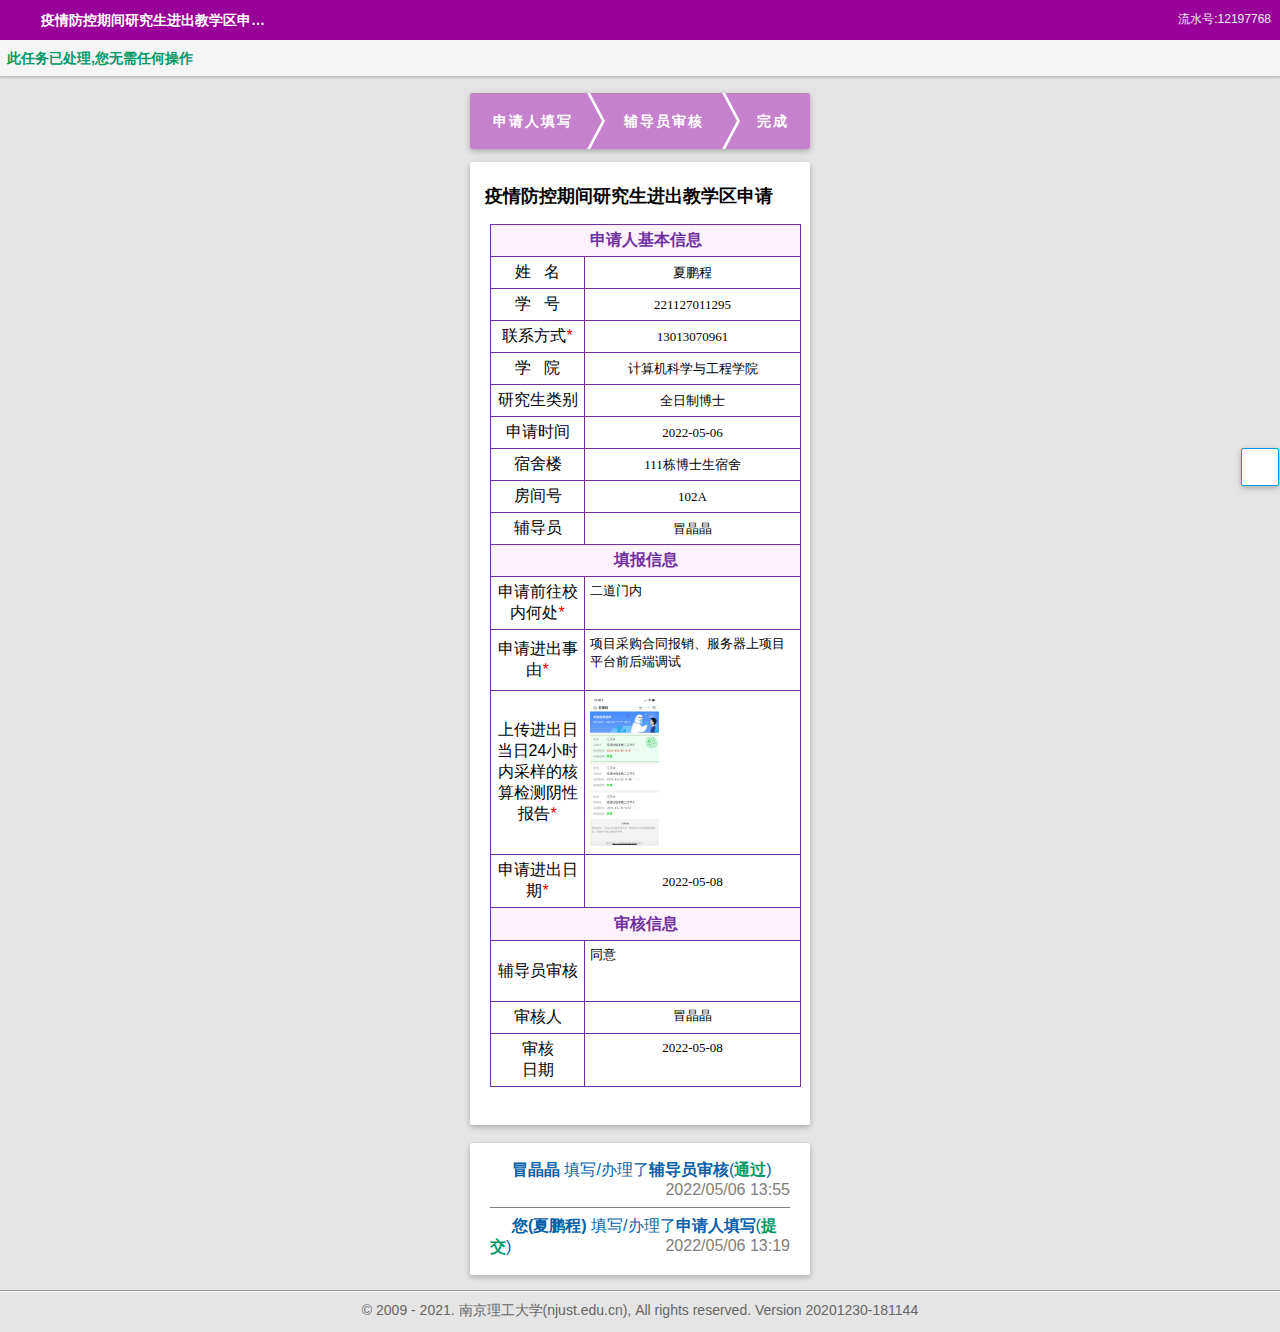
==== commit 35a19452: "Update index.html" ====
--- a/index.html
+++ b/index.html
@@ -86,14 +86,14 @@
         </div>
     <!-- 2.the holder for form renderer -->
     <div id="render_holder">
-        <div id="form_holder" style="display: block;"><div id="infoplus_view_2879_0" class="infoplus_view round-corner shadow"><div align="center"><input type="hidden" style="WIDTH: 130px" class="infoplus_control infoplus_hiddenControl" title="" id="V0_CTRL87" name="fieldTJHELP" readonly="" value="1"></div><div align="center"><table style="BORDER-TOP-STYLE: none; WORD-WRAP: break-word; BORDER-LEFT-STYLE: none; WIDTH: 320px; BORDER-COLLAPSE: collapse; TABLE-LAYOUT: fixed; BORDER-BOTTOM-STYLE: none; BORDER-RIGHT-STYLE: none" class="xdFormLayout"><colgroup><col width="320" style="WIDTH: 320px"></colgroup><tbody><tr class="xdTitleRow"><td class="xdTitleCell" style="BORDER-TOP: #bfbfbf 1pt; BORDER-RIGHT: #bfbfbf 1pt; BORDER-BOTTOM: #000000 1pt; PADDING-BOTTOM: 5px; PADDING-TOP: 5px; PADDING-LEFT: 5px; BORDER-LEFT: #bfbfbf 1pt; PADDING-RIGHT: 10px" valign="bottom"><h1><font size="4">疫情防控期间研究生进出教学区申请</font></h1></td></tr><tr class="xdTableContentRow"><td class="xdTableContentCell" style="BORDER-TOP: #000000 1pt; BORDER-RIGHT: #bfbfbf 1pt; VERTICAL-ALIGN: top; BORDER-BOTTOM: #bfbfbf 1pt; PADDING-BOTTOM: 10px; PADDING-TOP: 10px; PADDING-LEFT: 10px; BORDER-LEFT: #bfbfbf 1pt; PADDING-RIGHT: 5px"><div><table border="1" bordercolor="buttontext" style="WORD-WRAP: break-word; BORDER-TOP: medium none; BORDER-RIGHT: medium none; WIDTH: 310px; BORDER-COLLAPSE: collapse; TABLE-LAYOUT: fixed; BORDER-BOTTOM: medium none; BORDER-LEFT: medium none" class="xdLayout"><colgroup><col width="94" style="WIDTH: 94px"><col width="216" style="WIDTH: 216px"></colgroup><tbody><tr><td style="BORDER-TOP: #7030a0 1pt solid; BORDER-RIGHT: #7030a0 1pt solid; VERTICAL-ALIGN: middle; BORDER-BOTTOM: #7030a0 1pt solid; PADDING-BOTTOM: 5px; PADDING-TOP: 5px; PADDING-LEFT: 5px; BORDER-LEFT: #7030a0 1pt solid; PADDING-RIGHT: 5px; BACKGROUND-COLOR: #fcf1fd" colspan="2"><div align="center"><font size="3" color="#7030a0"><strong>申请人基本信息</strong></font></div></td></tr><tr><td style="BORDER-TOP: #7030a0 1pt solid; BORDER-RIGHT: #7030a0 1pt solid; VERTICAL-ALIGN: middle; BORDER-BOTTOM: #7030a0 1pt solid; PADDING-BOTTOM: 5px; PADDING-TOP: 5px; PADDING-LEFT: 5px; BORDER-LEFT: #7030a0 1pt solid; PADDING-RIGHT: 5px; BACKGROUND-COLOR: #ffffff"><div align="center"><font size="3">姓&nbsp;&nbsp;&nbsp;名</font></div></td><td style="BORDER-TOP: #7030a0 1pt solid; BORDER-RIGHT: #7030a0 1pt solid; VERTICAL-ALIGN: middle; BORDER-BOTTOM: #7030a0 1pt solid; PADDING-BOTTOM: 5px; PADDING-TOP: 5px; PADDING-LEFT: 5px; BORDER-LEFT: #7030a0 1pt solid; PADDING-RIGHT: 5px; BACKGROUND-COLOR: #ffffff"><div align="center"><div class="infoplus_labelControlContainer inline" id="label_30cdc274-1ed3-4cd5-bc45-07757d74e726_Container"><div style="FONT-SIZE: small;font-family:&#39;PingFang SC&#39;,微软雅黑; WIDTH: 100%; COLOR: #000000;" title="" class="infoplus_control infoplus_labelControl inline" id="label_30cdc274-1ed3-4cd5-bc45-07757d74e726">汪天祥</div><input type="hidden" id="V0_CTRL30" name="fieldXM" value="221127011295"></div></div></td></tr><tr><td style="BORDER-TOP: #7030a0 1pt solid; BORDER-RIGHT: #7030a0 1pt solid; VERTICAL-ALIGN: middle; BORDER-BOTTOM: #7030a0 1pt solid; PADDING-BOTTOM: 5px; PADDING-TOP: 5px; PADDING-LEFT: 5px; BORDER-LEFT: #7030a0 1pt solid; PADDING-RIGHT: 5px; BACKGROUND-COLOR: #ffffff"><div align="center"><font size="3">学&nbsp;&nbsp;&nbsp;号</font></div></td><td style="BORDER-TOP: #7030a0 1pt solid; BORDER-RIGHT: #7030a0 1pt solid; VERTICAL-ALIGN: middle; BORDER-BOTTOM: #7030a0 1pt solid; PADDING-BOTTOM: 5px; PADDING-TOP: 5px; PADDING-LEFT: 5px; BORDER-LEFT: #7030a0 1pt solid; PADDING-RIGHT: 5px; BACKGROUND-COLOR: #ffffff"><div align="center"><div class="infoplus_labelControlContainer inline" id="label_170cdcef-263e-426f-807a-d7178538a62f_Container"><div style="FONT-SIZE: small;font-family:&#39;PingFang SC&#39;,微软雅黑; WIDTH: 100%; COLOR: #000000;" title="" class="infoplus_control infoplus_labelControl inline" id="label_170cdcef-263e-426f-807a-d7178538a62f">221127011295</div><input type="hidden" id="V0_CTRL32" name="fieldXH" value="221127011295"></div></div></td></tr><tr><td style="BORDER-TOP: #7030a0 1pt solid; BORDER-RIGHT: #7030a0 1pt solid; VERTICAL-ALIGN: middle; BORDER-BOTTOM: #7030a0 1pt solid; PADDING-BOTTOM: 5px; PADDING-TOP: 5px; PADDING-LEFT: 5px; BORDER-LEFT: #7030a0 1pt solid; PADDING-RIGHT: 5px; BACKGROUND-COLOR: #ffffff"><div align="center"><font size="3">联系方式<font color="#ff0000">*</font></font></div></td><td style="BORDER-TOP: #7030a0 1pt solid; BORDER-RIGHT: #7030a0 1pt solid; VERTICAL-ALIGN: middle; BORDER-BOTTOM: #7030a0 1pt solid; PADDING-BOTTOM: 5px; PADDING-TOP: 5px; PADDING-LEFT: 5px; BORDER-LEFT: #7030a0 1pt solid; PADDING-RIGHT: 5px; BACKGROUND-COLOR: #ffffff"><div align="center"><div class="infoplus_labelControlContainer inline" id="label_2c8bbfc3-ee6d-4af7-ab4e-6be461c786ef_Container"><div style="FONT-SIZE: small;font-family:&#39;PingFang SC&#39;,微软雅黑; WIDTH: 100%; COLOR: #000000;" title="" class="infoplus_control infoplus_labelControl inline" id="label_2c8bbfc3-ee6d-4af7-ab4e-6be461c786ef">13013070961</div><input type="hidden" id="V0_CTRL37" name="fieldLXFS" value="13013070961"></div></div></td></tr><tr><td style="BORDER-TOP: #7030a0 1pt solid; BORDER-RIGHT: #7030a0 1pt solid; VERTICAL-ALIGN: middle; BORDER-BOTTOM: #7030a0 1pt solid; PADDING-BOTTOM: 5px; PADDING-TOP: 5px; PADDING-LEFT: 5px; BORDER-LEFT: #7030a0 1pt solid; PADDING-RIGHT: 5px; BACKGROUND-COLOR: #ffffff"><div align="center"><font size="3">学&nbsp;&nbsp;&nbsp;院</font></div></td><td style="BORDER-TOP: #7030a0 1pt solid; BORDER-RIGHT: #7030a0 1pt solid; VERTICAL-ALIGN: middle; BORDER-BOTTOM: #7030a0 1pt solid; PADDING-BOTTOM: 5px; PADDING-TOP: 5px; PADDING-LEFT: 5px; BORDER-LEFT: #7030a0 1pt solid; PADDING-RIGHT: 5px; BACKGROUND-COLOR: #ffffff"><div align="center"><div class="infoplus_labelControlContainer inline" id="label_d597835c-5491-445e-b599-4d1847af7ab8_Container"><div style="FONT-SIZE: small;font-family:&#39;PingFang SC&#39;,微软雅黑; WIDTH: 100%; COLOR: #000000;" title="" class="infoplus_control infoplus_labelControl inline" id="label_d597835c-5491-445e-b599-4d1847af7ab8">计算机科学与工程学院</div><input type="hidden" id="V0_CTRL31" name="fieldXY" value="106"></div></div></td></tr><tr><td style="BORDER-TOP: #7030a0 1pt solid; BORDER-RIGHT: #7030a0 1pt solid; VERTICAL-ALIGN: middle; BORDER-BOTTOM: #7030a0 1pt solid; PADDING-BOTTOM: 5px; PADDING-TOP: 5px; PADDING-LEFT: 5px; BORDER-LEFT: #7030a0 1pt solid; PADDING-RIGHT: 5px; BACKGROUND-COLOR: #ffffff"><div align="center"><font size="3">研究生类别</font></div></td><td style="BORDER-TOP: #7030a0 1pt solid; BORDER-RIGHT: #7030a0 1pt solid; VERTICAL-ALIGN: middle; BORDER-BOTTOM: #7030a0 1pt solid; PADDING-BOTTOM: 5px; PADDING-TOP: 5px; PADDING-LEFT: 5px; BORDER-LEFT: #7030a0 1pt solid; PADDING-RIGHT: 5px; BACKGROUND-COLOR: #ffffff"><div align="center"><div class="infoplus_labelControlContainer inline" id="label_8d1718fc-9eee-4bce-a7a0-ebae8f1dd76b_Container"><div style="FONT-SIZE: small;font-family:&#39;PingFang SC&#39;,微软雅黑; WIDTH: 100%; COLOR: #000000;" title="" class="infoplus_control infoplus_labelControl inline" id="label_8d1718fc-9eee-4bce-a7a0-ebae8f1dd76b">全日制博士</div><input type="hidden" id="V0_CTRL33" name="fieldYJSLB" value="全日制博士"></div></div></td></tr><tr><td style="BORDER-TOP: #7030a0 1pt solid; BORDER-RIGHT: #7030a0 1pt solid; VERTICAL-ALIGN: middle; BORDER-BOTTOM: #7030a0 1pt solid; PADDING-BOTTOM: 5px; PADDING-TOP: 5px; PADDING-LEFT: 5px; BORDER-LEFT: #7030a0 1pt solid; PADDING-RIGHT: 5px; BACKGROUND-COLOR: #ffffff"><div align="center"><font size="3">申请时间</font></div></td><td style="BORDER-TOP: #7030a0 1pt solid; BORDER-RIGHT: #7030a0 1pt solid; VERTICAL-ALIGN: middle; BORDER-BOTTOM: #7030a0 1pt solid; PADDING-BOTTOM: 5px; PADDING-TOP: 5px; PADDING-LEFT: 5px; BORDER-LEFT: #7030a0 1pt solid; PADDING-RIGHT: 5px; BACKGROUND-COLOR: #ffffff"><div align="center"><div class="infoplus_labelControlContainer inline" id="label_9883586b-9dd5-47a1-bbc8-05586d06e19c_Container"><div style="FONT-SIZE: small;font-family:&#39;PingFang SC&#39;,微软雅黑; WIDTH: 100%; COLOR: #000000;" title="" class="infoplus_control infoplus_labelControl inline" id="label_9883586b-9dd5-47a1-bbc8-05586d06e19c">2022-05-06</div><input type="hidden" id="V0_CTRL36" name="fieldSQSJ" value="1651766400" class="infoplus_fieldChange"></div></div></td></tr><tr><td style="BORDER-TOP: #7030a0 1pt solid; BORDER-RIGHT: #7030a0 1pt solid; VERTICAL-ALIGN: middle; BORDER-BOTTOM: #7030a0 1pt solid; PADDING-BOTTOM: 5px; PADDING-TOP: 5px; PADDING-LEFT: 5px; BORDER-LEFT: #7030a0 1pt solid; PADDING-RIGHT: 5px; BACKGROUND-COLOR: #ffffff"><div align="center"><font size="3">宿舍楼</font></div></td><td style="BORDER-TOP: #7030a0 1pt solid; BORDER-RIGHT: #7030a0 1pt solid; VERTICAL-ALIGN: middle; BORDER-BOTTOM: #7030a0 1pt solid; PADDING-BOTTOM: 5px; PADDING-TOP: 5px; PADDING-LEFT: 5px; BORDER-LEFT: #7030a0 1pt solid; PADDING-RIGHT: 5px; BACKGROUND-COLOR: #ffffff"><div align="center"><div class="infoplus_labelControlContainer inline" id="label_81c26e9c-c7d4-4bf5-a056-0e9c1e18ad4b_Container"><div style="FONT-SIZE: small;font-family:&#39;PingFang SC&#39;,微软雅黑; WIDTH: 100%; COLOR: #000000;" title="" class="infoplus_control infoplus_labelControl inline" id="label_81c26e9c-c7d4-4bf5-a056-0e9c1e18ad4b">111栋博士生宿舍</div><input type="hidden" id="V0_CTRL77" name="fieldSSL" value="111栋博士生宿舍"></div></div></td></tr><tr><td style="BORDER-TOP: #7030a0 1pt solid; BORDER-RIGHT: #7030a0 1pt solid; VERTICAL-ALIGN: middle; BORDER-BOTTOM: #7030a0 1pt solid; PADDING-BOTTOM: 5px; PADDING-TOP: 5px; PADDING-LEFT: 5px; BORDER-LEFT: #7030a0 1pt solid; PADDING-RIGHT: 5px; BACKGROUND-COLOR: #ffffff"><div align="center"><font size="3">房间号</font></div></td><td style="BORDER-TOP: #7030a0 1pt solid; BORDER-RIGHT: #7030a0 1pt solid; VERTICAL-ALIGN: middle; BORDER-BOTTOM: #7030a0 1pt solid; PADDING-BOTTOM: 5px; PADDING-TOP: 5px; PADDING-LEFT: 5px; BORDER-LEFT: #7030a0 1pt solid; PADDING-RIGHT: 5px; BACKGROUND-COLOR: #ffffff"><div align="center"><div class="infoplus_labelControlContainer inline" id="label_0013fd69-99ee-4caf-8423-ac47d07a7f09_Container"><div style="FONT-SIZE: small;font-family:&#39;PingFang SC&#39;,微软雅黑; WIDTH: 100%; COLOR: #000000;" title="" class="infoplus_control infoplus_labelControl inline" id="label_0013fd69-99ee-4caf-8423-ac47d07a7f09">102A</div><input type="hidden" id="V0_CTRL38" name="fieldFJH" value="102A"></div></div></td></tr><tr><td style="BORDER-TOP: #7030a0 1pt solid; BORDER-RIGHT: #7030a0 1pt solid; VERTICAL-ALIGN: middle; BORDER-BOTTOM: #7030a0 1pt solid; PADDING-BOTTOM: 5px; PADDING-TOP: 5px; PADDING-LEFT: 5px; BORDER-LEFT: #7030a0 1pt solid; PADDING-RIGHT: 5px; BACKGROUND-COLOR: #ffffff"><div align="center"><font size="3">辅导员</font></div></td><td style="BORDER-TOP: #7030a0 1pt solid; BORDER-RIGHT: #7030a0 1pt solid; VERTICAL-ALIGN: middle; BORDER-BOTTOM: #7030a0 1pt solid; PADDING-BOTTOM: 5px; PADDING-TOP: 5px; PADDING-LEFT: 5px; BORDER-LEFT: #7030a0 1pt solid; PADDING-RIGHT: 5px; BACKGROUND-COLOR: #ffffff"><div align="center"><div class="infoplus_labelControlContainer inline" id="label_0944c372-dd1a-4265-a4e7-f8502c264902_Container"><div style="FONT-SIZE: small;font-family:&#39;PingFang SC&#39;,微软雅黑; WIDTH: 100%; COLOR: #000000;" title="" class="infoplus_control infoplus_labelControl inline" id="label_0944c372-dd1a-4265-a4e7-f8502c264902">冒晶晶</div><input type="hidden" id="V0_CTRL76" name="fieldFDY" value="22020128"></div></div></td></tr><tr><td style="BORDER-TOP: #7030a0 1pt solid; BORDER-RIGHT: #7030a0 1pt solid; VERTICAL-ALIGN: middle; BORDER-BOTTOM: #7030a0 1pt solid; PADDING-BOTTOM: 5px; PADDING-TOP: 5px; PADDING-LEFT: 5px; BORDER-LEFT: #7030a0 1pt solid; PADDING-RIGHT: 5px; BACKGROUND-COLOR: #fcf1fd" colspan="2"><div align="center"><font size="3" color="#7030a0"><strong>填报信息</strong></font></div></td></tr><tr><td style="BORDER-TOP: #7030a0 1pt solid; BORDER-RIGHT: #7030a0 1pt solid; VERTICAL-ALIGN: middle; BORDER-BOTTOM: #7030a0 1pt solid; PADDING-BOTTOM: 5px; PADDING-TOP: 5px; PADDING-LEFT: 5px; BORDER-LEFT: #7030a0 1pt solid; PADDING-RIGHT: 5px; BACKGROUND-COLOR: #ffffff"><div align="center"><font size="3">申请前往校内何处<font color="#ff0000">*</font></font></div></td><td style="BORDER-TOP: #7030a0 1pt solid; BORDER-RIGHT: #7030a0 1pt solid; VERTICAL-ALIGN: top; BORDER-BOTTOM: #7030a0 1pt solid; PADDING-BOTTOM: 5px; PADDING-TOP: 5px; PADDING-LEFT: 5px; BORDER-LEFT: #7030a0 1pt solid; PADDING-RIGHT: 5px"><font color="#ff0000"><div align="left"><div class="infoplus_labelControlContainer inline" id="label_9ccfec36-69d3-4e0f-9564-af5e64482cf9_Container"><div style="FONT-SIZE: small;font-family:&#39;PingFang SC&#39;,微软雅黑; WIDTH: 100%; COLOR: #000000;" title="" class="infoplus_control infoplus_labelControl inline" id="label_9ccfec36-69d3-4e0f-9564-af5e64482cf9">二道门内</div><input type="hidden" id="V0_CTRL74" name="fieldSQQWXNHC" value="二道门内"></div></div></font></td></tr><tr><td style="BORDER-TOP: #7030a0 1pt solid; BORDER-RIGHT: #7030a0 1pt solid; VERTICAL-ALIGN: middle; BORDER-BOTTOM: #7030a0 1pt solid; PADDING-BOTTOM: 5px; PADDING-TOP: 5px; PADDING-LEFT: 5px; BORDER-LEFT: #7030a0 1pt solid; PADDING-RIGHT: 5px; BACKGROUND-COLOR: #ffffff"><div align="center"><font size="3">申请进出事由<font color="#ff0000">*</font></font></div></td><td style="BORDER-TOP: #7030a0 1pt solid; BORDER-RIGHT: #7030a0 1pt solid; VERTICAL-ALIGN: top; BORDER-BOTTOM: #7030a0 1pt solid; PADDING-BOTTOM: 5px; PADDING-TOP: 5px; PADDING-LEFT: 5px; BORDER-LEFT: #7030a0 1pt solid; PADDING-RIGHT: 5px"><font color="#ff0000"><div align="left"><div class="infoplus_labelControlContainer" id="label_8182fb2e-6261-43a3-8b4b-dc69341084ce_Container"><div style="font-size: small; font-family: &quot;PingFang SC&quot;, 微软雅黑; width: 100%; min-height: 50px;" title="" class="infoplus_control infoplus_labelControl" id="label_8182fb2e-6261-43a3-8b4b-dc69341084ce">项目采购合同报销、服务器上项目平台前后端调试</div><input type="hidden" id="V0_CTRL83" name="fieldSQJCSY" value="项目采购合同报销、服务器上项目平台前后端调试"></div></div></font></td></tr><tr><td style="BORDER-TOP: #7030a0 1pt solid; BORDER-RIGHT: #7030a0 1pt solid; VERTICAL-ALIGN: middle; BORDER-BOTTOM: #7030a0 1pt solid; PADDING-BOTTOM: 5px; PADDING-TOP: 5px; PADDING-LEFT: 5px; BORDER-LEFT: #7030a0 1pt solid; PADDING-RIGHT: 5px; BACKGROUND-COLOR: #ffffff"><div align="center"><font size="3">上传进出日当日24小时内采样的核算检测阴性报告<font size="3" color="#ff0000">*</font></font></div></td><td style="BORDER-TOP: #7030a0 1pt solid; BORDER-RIGHT: #7030a0 1pt solid; VERTICAL-ALIGN: middle; BORDER-BOTTOM: #7030a0 1pt solid; PADDING-BOTTOM: 5px; PADDING-TOP: 5px; PADDING-LEFT: 5px; BORDER-LEFT: #7030a0 1pt solid; PADDING-RIGHT: 5px"><font color="#ff0000"><div align="left"><div style="font-size: small; font-family: &quot;PingFang SC&quot;, 微软雅黑; color: rgb(0, 0, 0);" title="" class="infoplus_control infoplus_pictureControl infoplus_readonly" id="picture_34506aec-86d7-4e3d-859e-11dfb649787f"><div class="displayDiv" style="width: 69px; height: 150px;"><a data-lightbox="3510bdc8-589d-4600-895e-4cda70a9d5f1" href="./汪天祥 - 疫情防控期间研究生进出教学区申请_files/E97C7B64-C379-4C36-A369-3880A8166D4B.png"><img border="0" class="preview" style="display: none;"><img border="0" alt="E97C7B64-C379-4C36-A369-3880A8166D4B.png" src="./汪天祥 - 疫情防控期间研究生进出教学区申请_files/E97C7B64-C379-4C36-A369-3880A8166D4B.png" style="margin-top: 0px; margin-left: 0px;" width="69" height="150"></a><div class="maskDiv" style="display: none; width: 69px; height: 150px;"></div></div><input type="hidden" id="V0_CTRL39" name="fieldHSBG" value="2ca9c0f6-b2d2-4b63-a6fb-5269e6f3a118"></div></div></font></td></tr><tr><td style="BORDER-TOP: #7030a0 1pt solid; BORDER-RIGHT: #7030a0 1pt solid; VERTICAL-ALIGN: middle; BORDER-BOTTOM: #7030a0 1pt solid; PADDING-BOTTOM: 5px; PADDING-TOP: 5px; PADDING-LEFT: 5px; BORDER-LEFT: #7030a0 1pt solid; PADDING-RIGHT: 5px; BACKGROUND-COLOR: #ffffff"><div align="center"><font size="3">申请进出日期<font color="#ff0000">*</font></font></div></td><td style="BORDER-TOP: #7030a0 1pt solid; BORDER-RIGHT: #7030a0 1pt solid; VERTICAL-ALIGN: middle; BORDER-BOTTOM: #7030a0 1pt solid; PADDING-BOTTOM: 5px; PADDING-TOP: 5px; PADDING-LEFT: 5px; BORDER-LEFT: #7030a0 1pt solid; PADDING-RIGHT: 5px"><div align="center"><div class="infoplus_labelControlContainer inline" id="label_34e58a0e-47eb-48ea-8ff9-3279c8bee3de_Container"><div style="FONT-SIZE: small;font-family:&#39;PingFang SC&#39;,微软雅黑; WIDTH: 100%; COLOR: #000000;" title="" class="infoplus_control infoplus_labelControl inline" id="label_34e58a0e-47eb-48ea-8ff9-3279c8bee3de">2022-05-08</div><input type="hidden" id="V0_CTRL40" name="fieldSQJCRQ" value="1651766400" class="infoplus_fieldChange"></div></div></td></tr><tr><td style="BORDER-TOP: #7030a0 1pt solid; BORDER-RIGHT: #7030a0 1pt solid; VERTICAL-ALIGN: middle; BORDER-BOTTOM: #7030a0 1pt solid; PADDING-BOTTOM: 5px; PADDING-TOP: 5px; PADDING-LEFT: 5px; BORDER-LEFT: #7030a0 1pt solid; PADDING-RIGHT: 5px; BACKGROUND-COLOR: #fcf1fd" colspan="2"><div align="center"><font color="#7030a0"><strong><font size="3">审核信息</font><font size="4"><input type="hidden" style="HEIGHT: 22px; WIDTH: 14px" class="infoplus_control infoplus_hiddenControl" title="" id="V0_CTRL57" name="fieldSHFZ" readonly="" value=""></font></strong></font></div></td></tr><tr><td style="BORDER-TOP: #7030a0 1pt solid; BORDER-RIGHT: #7030a0 1pt solid; VERTICAL-ALIGN: middle; BORDER-BOTTOM: #7030a0 1pt solid; PADDING-BOTTOM: 5px; PADDING-TOP: 5px; PADDING-LEFT: 5px; BORDER-LEFT: #7030a0 1pt solid; PADDING-RIGHT: 5px; BACKGROUND-COLOR: #ffffff"><div align="center"><font size="3">辅导员审核</font></div></td><td style="BORDER-TOP: #7030a0 1pt solid; BORDER-RIGHT: #7030a0 1pt solid; VERTICAL-ALIGN: top; BORDER-BOTTOM: #7030a0 1pt solid; PADDING-BOTTOM: 5px; PADDING-TOP: 5px; PADDING-LEFT: 5px; BORDER-LEFT: #7030a0 1pt solid; PADDING-RIGHT: 5px; BACKGROUND-COLOR: #ffffff"><div align="left"><div class="infoplus_labelControlContainer" id="label_3181b2de-7f09-416a-84f1-43b0c49796d1_Container"><div style="font-size: small; font-family: &quot;PingFang SC&quot;, 微软雅黑; width: 100%; color: rgb(0, 0, 0); min-height: 50px;" title="" class="infoplus_control infoplus_labelControl" id="label_3181b2de-7f09-416a-84f1-43b0c49796d1">同意</div><input type="hidden" id="V0_CTRL44" name="fieldSHFDYYJ" value="同意"></div></div></td></tr><tr><td style="BORDER-TOP: #7030a0 1pt solid; BORDER-RIGHT: #7030a0 1pt solid; VERTICAL-ALIGN: middle; BORDER-BOTTOM: #7030a0 1pt solid; PADDING-BOTTOM: 5px; PADDING-TOP: 5px; PADDING-LEFT: 5px; BORDER-LEFT: #7030a0 1pt solid; PADDING-RIGHT: 5px; BACKGROUND-COLOR: #ffffff"><div align="center"><font size="3">审核人</font></div></td><td style="BORDER-TOP: #7030a0 1pt solid; BORDER-RIGHT: #7030a0 1pt solid; VERTICAL-ALIGN: top; BORDER-BOTTOM: #7030a0 1pt solid; PADDING-BOTTOM: 5px; PADDING-TOP: 5px; PADDING-LEFT: 5px; BORDER-LEFT: #7030a0 1pt solid; PADDING-RIGHT: 5px; BACKGROUND-COLOR: #ffffff"><div align="center"><div class="infoplus_labelControlContainer inline" id="label_c057fa6f-6b79-430c-b614-2102721308bd_Container"><div style="FONT-SIZE: small;font-family:&#39;PingFang SC&#39;,微软雅黑; WIDTH: 100%; COLOR: #000000;" title="" class="infoplus_control infoplus_labelControl inline" id="label_c057fa6f-6b79-430c-b614-2102721308bd">冒晶晶</div><input type="hidden" id="V0_CTRL45" name="fieldSHFDYShr" value="22020128"></div></div></td></tr><tr><td style="BORDER-TOP: #7030a0 1pt solid; BORDER-RIGHT: #7030a0 1pt solid; VERTICAL-ALIGN: middle; BORDER-BOTTOM: #7030a0 1pt solid; PADDING-BOTTOM: 5px; PADDING-TOP: 5px; PADDING-LEFT: 5px; BORDER-LEFT: #7030a0 1pt solid; PADDING-RIGHT: 5px; BACKGROUND-COLOR: #ffffff"><div align="center"><font size="3">审核</font></div><div align="center"><font size="3">日期</font></div></td><td style="BORDER-TOP: #7030a0 1pt solid; BORDER-RIGHT: #7030a0 1pt solid; VERTICAL-ALIGN: top; BORDER-BOTTOM: #7030a0 1pt solid; PADDING-BOTTOM: 5px; PADDING-TOP: 5px; PADDING-LEFT: 5px; BORDER-LEFT: #7030a0 1pt solid; PADDING-RIGHT: 5px; BACKGROUND-COLOR: #ffffff"><div align="center"><div class="infoplus_labelControlContainer inline" id="label_889f2d10-74c0-472e-aec2-014041e26de6_Container"><div style="FONT-SIZE: small;font-family:&#39;PingFang SC&#39;,微软雅黑; WIDTH: 100%; COLOR: #000000;" title="" class="infoplus_control infoplus_labelControl inline" id="label_889f2d10-74c0-472e-aec2-014041e26de6">2022-05-08</div><input type="hidden" id="V0_CTRL46" name="fieldSHFDYShsj" value="1651766400" class="infoplus_fieldChange"></div></div></td></tr><tr class="fake"><td style="border-width: 0px; border-style: none; border-color: rgb(112, 48, 160); vertical-align: middle; padding: 0px; background-color: rgb(255, 255, 255);"></td><td style="border-width: 0px; border-style: none; border-color: rgb(112, 48, 160); vertical-align: top; padding: 0px; background-color: rgb(255, 255, 255);"></td></tr><tr dynamic-invisible="true" style="display: none;"><td style="BORDER-TOP: #7030a0 1pt solid; BORDER-RIGHT: #7030a0 1pt solid; VERTICAL-ALIGN: middle; BORDER-BOTTOM: #7030a0 1pt solid; PADDING-BOTTOM: 5px; PADDING-TOP: 5px; PADDING-LEFT: 5px; BORDER-LEFT: #7030a0 1pt solid; PADDING-RIGHT: 5px; BACKGROUND-COLOR: #ffffff"><div align="center"><font size="3">学院副书记审核</font></div></td><td style="BORDER-TOP: #7030a0 1pt solid; BORDER-RIGHT: #7030a0 1pt solid; VERTICAL-ALIGN: top; BORDER-BOTTOM: #7030a0 1pt solid; PADDING-BOTTOM: 5px; PADDING-TOP: 5px; PADDING-LEFT: 5px; BORDER-LEFT: #7030a0 1pt solid; PADDING-RIGHT: 5px; BACKGROUND-COLOR: #ffffff"><div align="left"><div class="infoplus_labelControlContainer" id="label_ab2b850d-b896-43fa-9d82-4b80bde93fda_Container"><div style="font-size: small; font-family: &quot;PingFang SC&quot;, 微软雅黑; width: 100%; color: rgb(0, 0, 0); min-height: 50px;" title="" class="infoplus_control infoplus_labelControl" id="label_ab2b850d-b896-43fa-9d82-4b80bde93fda"></div><input type="hidden" id="V0_CTRL47" name="fieldSHSZXYYJ" value=""></div></div></td></tr><tr class="fake"><td style="border-width: 0px; border-style: none; border-color: rgb(112, 48, 160); vertical-align: middle; padding: 0px; background-color: rgb(255, 255, 255);"></td><td style="border-width: 0px; border-style: none; border-color: rgb(112, 48, 160); vertical-align: top; padding: 0px; background-color: rgb(255, 255, 255);"></td></tr><tr dynamic-invisible="true" style="display: none;"><td style="BORDER-TOP: #7030a0 1pt solid; BORDER-RIGHT: #7030a0 1pt solid; VERTICAL-ALIGN: middle; BORDER-BOTTOM: #7030a0 1pt solid; PADDING-BOTTOM: 5px; PADDING-TOP: 5px; PADDING-LEFT: 5px; BORDER-LEFT: #7030a0 1pt solid; PADDING-RIGHT: 5px; BACKGROUND-COLOR: #ffffff"><div align="center"><font size="3">审核人</font></div></td><td style="BORDER-TOP: #7030a0 1pt solid; BORDER-RIGHT: #7030a0 1pt solid; VERTICAL-ALIGN: top; BORDER-BOTTOM: #7030a0 1pt solid; PADDING-BOTTOM: 5px; PADDING-TOP: 5px; PADDING-LEFT: 5px; BORDER-LEFT: #7030a0 1pt solid; PADDING-RIGHT: 5px; BACKGROUND-COLOR: #ffffff"><div align="center"><div class="infoplus_labelControlContainer inline" id="label_3265e16e-380e-4728-834c-a0eef654b2e8_Container"><div style="FONT-SIZE: small;font-family:&#39;PingFang SC&#39;,微软雅黑; WIDTH: 100%; COLOR: #000000;" title="" class="infoplus_control infoplus_labelControl inline" id="label_3265e16e-380e-4728-834c-a0eef654b2e8"></div><input type="hidden" id="V0_CTRL48" name="fieldSHSZXYShr" value=""></div></div></td></tr><tr class="fake"><td style="border-width: 0px; border-style: none; border-color: rgb(112, 48, 160); vertical-align: middle; padding: 0px; background-color: rgb(255, 255, 255);"></td><td style="border-width: 0px; border-style: none; border-color: rgb(112, 48, 160); vertical-align: top; padding: 0px; background-color: rgb(255, 255, 255);"></td></tr><tr dynamic-invisible="true" style="display: none;"><td style="BORDER-TOP: #7030a0 1pt solid; BORDER-RIGHT: #7030a0 1pt solid; VERTICAL-ALIGN: middle; BORDER-BOTTOM: #7030a0 1pt solid; PADDING-BOTTOM: 5px; PADDING-TOP: 5px; PADDING-LEFT: 5px; BORDER-LEFT: #7030a0 1pt solid; PADDING-RIGHT: 5px; BACKGROUND-COLOR: #ffffff"><div align="center"><font size="3">审核</font></div><div align="center"><font size="3">日期</font></div></td><td style="BORDER-TOP: #7030a0 1pt solid; BORDER-RIGHT: #7030a0 1pt solid; VERTICAL-ALIGN: top; BORDER-BOTTOM: #7030a0 1pt solid; PADDING-BOTTOM: 5px; PADDING-TOP: 5px; PADDING-LEFT: 5px; BORDER-LEFT: #7030a0 1pt solid; PADDING-RIGHT: 5px; BACKGROUND-COLOR: #ffffff"><div align="center"><div class="infoplus_labelControlContainer inline" id="label_be583198-92fa-402c-b605-63062d9ef168_Container"><div style="FONT-SIZE: small;font-family:&#39;PingFang SC&#39;,微软雅黑; WIDTH: 100%; COLOR: #000000;" title="" class="infoplus_control infoplus_labelControl inline" id="label_be583198-92fa-402c-b605-63062d9ef168"></div><input type="hidden" id="V0_CTRL49" name="fieldSHSZXYShsj" value="" class="infoplus_fieldChange"></div></div></td></tr></tbody></table></div><div><font size="3"></font>&nbsp;</div><div><font size="3"></font></div></td></tr></tbody></table></div><div align="center"></div></div><div id="variables_container"><input type="hidden" class="infoplus_control infoplus_hiddenControl infoplus_var" id="_VAR_EXECUTE_INDEP_ORGANIZE_Name" name="_VAR_EXECUTE_INDEP_ORGANIZE_Name" value="南京理工大学"><input type="hidden" class="infoplus_control infoplus_hiddenControl infoplus_var" id="_VAR_ACTION_ACCOUNT" name="_VAR_ACTION_ACCOUNT" value="221127011295"><input type="hidden" class="infoplus_control infoplus_hiddenControl infoplus_var" id="_VAR_ACTION_INDEP_ORGANIZES_Codes" name="_VAR_ACTION_INDEP_ORGANIZES_Codes" value="10"><input type="hidden" class="infoplus_control infoplus_hiddenControl infoplus_var" id="_VAR_ACTION_REALNAME" name="_VAR_ACTION_REALNAME" value="汪天祥"><input type="hidden" class="infoplus_control infoplus_hiddenControl infoplus_var" id="_VAR_ACTION_INDEP_ORGANIZES_Names" name="_VAR_ACTION_INDEP_ORGANIZES_Names" value="南京理工大学"><input type="hidden" class="infoplus_control infoplus_hiddenControl infoplus_var" id="_VAR_OWNER_ACCOUNT" name="_VAR_OWNER_ACCOUNT" value="221127011295"><input type="hidden" class="infoplus_control infoplus_hiddenControl infoplus_var" id="_VAR_ACTION_ORGANIZES_Names" name="_VAR_ACTION_ORGANIZES_Names" value="计算机科学与工程学院"><input type="hidden" class="infoplus_control infoplus_hiddenControl infoplus_var" id="_VAR_STEP_CODE" name="_VAR_STEP_CODE" value="SQR"><input type="hidden" class="infoplus_control infoplus_hiddenControl infoplus_var" id="_VAR_ACTION_ORGANIZE" name="_VAR_ACTION_ORGANIZE" value="106"><input type="hidden" class="infoplus_control infoplus_hiddenControl infoplus_var" id="_VAR_OWNER_PHONE" name="_VAR_OWNER_PHONE" value="13013070961"><input type="hidden" class="infoplus_control infoplus_hiddenControl infoplus_var" id="_VAR_EXECUTE_ORGANIZE" name="_VAR_EXECUTE_ORGANIZE" value="106"><input type="hidden" class="infoplus_control infoplus_hiddenControl infoplus_var" id="_VAR_EXECUTE_ORGANIZES_Codes" name="_VAR_EXECUTE_ORGANIZES_Codes" value="106"><input type="hidden" class="infoplus_control infoplus_hiddenControl infoplus_var" id="_VAR_NOW_DAY" name="_VAR_NOW_DAY" value="8"><input type="hidden" class="infoplus_control infoplus_hiddenControl infoplus_var" id="_VAR_ACTION_INDEP_ORGANIZE" name="_VAR_ACTION_INDEP_ORGANIZE" value="10"><input type="hidden" class="infoplus_control infoplus_hiddenControl infoplus_var" id="_VAR_OWNER_EMAIL" name="_VAR_OWNER_EMAIL" value="wtx417@163.com"><input type="hidden" class="infoplus_control infoplus_hiddenControl infoplus_var" id="_VAR_OWNER_REALNAME" name="_VAR_OWNER_REALNAME" value="汪天祥"><input type="hidden" class="infoplus_control infoplus_hiddenControl infoplus_var" id="_VAR_ENTRY_TAGS" name="_VAR_ENTRY_TAGS" value="研究生院,移动端"><input type="hidden" class="infoplus_control infoplus_hiddenControl infoplus_var" id="_VAR_ACTION_INDEP_ORGANIZE_Name" name="_VAR_ACTION_INDEP_ORGANIZE_Name" value="南京理工大学"><input type="hidden" class="infoplus_control infoplus_hiddenControl infoplus_var" id="_VAR_NOW" name="_VAR_NOW" value="1651975588"><input type="hidden" class="infoplus_control infoplus_hiddenControl infoplus_var" id="_VAR_PARTICIPANTS" name="_VAR_PARTICIPANTS" value=",221127011295,22020128,"><input type="hidden" class="infoplus_control infoplus_hiddenControl infoplus_var" id="_VAR_ACTION_ORGANIZE_Name" name="_VAR_ACTION_ORGANIZE_Name" value="计算机科学与工程学院"><input type="hidden" class="infoplus_control infoplus_hiddenControl infoplus_var" id="_VAR_EXECUTE_ORGANIZES_Names" name="_VAR_EXECUTE_ORGANIZES_Names" value="计算机科学与工程学院"><input type="hidden" class="infoplus_control infoplus_hiddenControl infoplus_var" id="_VAR_OWNER_ORGANIZES_Codes" name="_VAR_OWNER_ORGANIZES_Codes" value="106"><input type="hidden" class="infoplus_control infoplus_hiddenControl infoplus_var" id="_VAR_ADDR" name="_VAR_ADDR" value="192.10.84.75"><input type="hidden" class="infoplus_control infoplus_hiddenControl infoplus_var" id="_VAR_URL_Attr" name="_VAR_URL_Attr" value="{}"><input type="hidden" class="infoplus_control infoplus_hiddenControl infoplus_var" id="_VAR_ENTRY_NUMBER" name="_VAR_ENTRY_NUMBER" value="12197768"><input type="hidden" class="infoplus_control infoplus_hiddenControl infoplus_var" id="_VAR_EXECUTE_INDEP_ORGANIZES_Names" name="_VAR_EXECUTE_INDEP_ORGANIZES_Names" value="南京理工大学"><input type="hidden" class="infoplus_control infoplus_hiddenControl infoplus_var" id="_VAR_ENTRY_NAME" name="_VAR_ENTRY_NAME" value="疫情防控期间研究生进出教学区申请_汪天祥_计算机科学与工程学院"><input type="hidden" class="infoplus_control infoplus_hiddenControl infoplus_var" id="_VAR_LAST_ACTION" name="_VAR_LAST_ACTION" value="action1"><input type="hidden" class="infoplus_control infoplus_hiddenControl infoplus_var" id="_VAR_STEP_NUMBER" name="_VAR_STEP_NUMBER" value="14662901"><input type="hidden" class="infoplus_control infoplus_hiddenControl infoplus_var" id="_VAR_POSITIONS" name="_VAR_POSITIONS" value="106:23
+        <div id="form_holder" style="display: block;"><div id="infoplus_view_2879_0" class="infoplus_view round-corner shadow"><div align="center"><input type="hidden" style="WIDTH: 130px" class="infoplus_control infoplus_hiddenControl" title="" id="V0_CTRL87" name="fieldTJHELP" readonly="" value="1"></div><div align="center"><table style="BORDER-TOP-STYLE: none; WORD-WRAP: break-word; BORDER-LEFT-STYLE: none; WIDTH: 320px; BORDER-COLLAPSE: collapse; TABLE-LAYOUT: fixed; BORDER-BOTTOM-STYLE: none; BORDER-RIGHT-STYLE: none" class="xdFormLayout"><colgroup><col width="320" style="WIDTH: 320px"></colgroup><tbody><tr class="xdTitleRow"><td class="xdTitleCell" style="BORDER-TOP: #bfbfbf 1pt; BORDER-RIGHT: #bfbfbf 1pt; BORDER-BOTTOM: #000000 1pt; PADDING-BOTTOM: 5px; PADDING-TOP: 5px; PADDING-LEFT: 5px; BORDER-LEFT: #bfbfbf 1pt; PADDING-RIGHT: 10px" valign="bottom"><h1><font size="4">疫情防控期间研究生进出教学区申请</font></h1></td></tr><tr class="xdTableContentRow"><td class="xdTableContentCell" style="BORDER-TOP: #000000 1pt; BORDER-RIGHT: #bfbfbf 1pt; VERTICAL-ALIGN: top; BORDER-BOTTOM: #bfbfbf 1pt; PADDING-BOTTOM: 10px; PADDING-TOP: 10px; PADDING-LEFT: 10px; BORDER-LEFT: #bfbfbf 1pt; PADDING-RIGHT: 5px"><div><table border="1" bordercolor="buttontext" style="WORD-WRAP: break-word; BORDER-TOP: medium none; BORDER-RIGHT: medium none; WIDTH: 310px; BORDER-COLLAPSE: collapse; TABLE-LAYOUT: fixed; BORDER-BOTTOM: medium none; BORDER-LEFT: medium none" class="xdLayout"><colgroup><col width="94" style="WIDTH: 94px"><col width="216" style="WIDTH: 216px"></colgroup><tbody><tr><td style="BORDER-TOP: #7030a0 1pt solid; BORDER-RIGHT: #7030a0 1pt solid; VERTICAL-ALIGN: middle; BORDER-BOTTOM: #7030a0 1pt solid; PADDING-BOTTOM: 5px; PADDING-TOP: 5px; PADDING-LEFT: 5px; BORDER-LEFT: #7030a0 1pt solid; PADDING-RIGHT: 5px; BACKGROUND-COLOR: #fcf1fd" colspan="2"><div align="center"><font size="3" color="#7030a0"><strong>申请人基本信息</strong></font></div></td></tr><tr><td style="BORDER-TOP: #7030a0 1pt solid; BORDER-RIGHT: #7030a0 1pt solid; VERTICAL-ALIGN: middle; BORDER-BOTTOM: #7030a0 1pt solid; PADDING-BOTTOM: 5px; PADDING-TOP: 5px; PADDING-LEFT: 5px; BORDER-LEFT: #7030a0 1pt solid; PADDING-RIGHT: 5px; BACKGROUND-COLOR: #ffffff"><div align="center"><font size="3">姓&nbsp;&nbsp;&nbsp;名</font></div></td><td style="BORDER-TOP: #7030a0 1pt solid; BORDER-RIGHT: #7030a0 1pt solid; VERTICAL-ALIGN: middle; BORDER-BOTTOM: #7030a0 1pt solid; PADDING-BOTTOM: 5px; PADDING-TOP: 5px; PADDING-LEFT: 5px; BORDER-LEFT: #7030a0 1pt solid; PADDING-RIGHT: 5px; BACKGROUND-COLOR: #ffffff"><div align="center"><div class="infoplus_labelControlContainer inline" id="label_30cdc274-1ed3-4cd5-bc45-07757d74e726_Container"><div style="FONT-SIZE: small;font-family:&#39;PingFang SC&#39;,微软雅黑; WIDTH: 100%; COLOR: #000000;" title="" class="infoplus_control infoplus_labelControl inline" id="label_30cdc274-1ed3-4cd5-bc45-07757d74e726">夏鹏程</div><input type="hidden" id="V0_CTRL30" name="fieldXM" value="221127011295"></div></div></td></tr><tr><td style="BORDER-TOP: #7030a0 1pt solid; BORDER-RIGHT: #7030a0 1pt solid; VERTICAL-ALIGN: middle; BORDER-BOTTOM: #7030a0 1pt solid; PADDING-BOTTOM: 5px; PADDING-TOP: 5px; PADDING-LEFT: 5px; BORDER-LEFT: #7030a0 1pt solid; PADDING-RIGHT: 5px; BACKGROUND-COLOR: #ffffff"><div align="center"><font size="3">学&nbsp;&nbsp;&nbsp;号</font></div></td><td style="BORDER-TOP: #7030a0 1pt solid; BORDER-RIGHT: #7030a0 1pt solid; VERTICAL-ALIGN: middle; BORDER-BOTTOM: #7030a0 1pt solid; PADDING-BOTTOM: 5px; PADDING-TOP: 5px; PADDING-LEFT: 5px; BORDER-LEFT: #7030a0 1pt solid; PADDING-RIGHT: 5px; BACKGROUND-COLOR: #ffffff"><div align="center"><div class="infoplus_labelControlContainer inline" id="label_170cdcef-263e-426f-807a-d7178538a62f_Container"><div style="FONT-SIZE: small;font-family:&#39;PingFang SC&#39;,微软雅黑; WIDTH: 100%; COLOR: #000000;" title="" class="infoplus_control infoplus_labelControl inline" id="label_170cdcef-263e-426f-807a-d7178538a62f">221127011295</div><input type="hidden" id="V0_CTRL32" name="fieldXH" value="221127011295"></div></div></td></tr><tr><td style="BORDER-TOP: #7030a0 1pt solid; BORDER-RIGHT: #7030a0 1pt solid; VERTICAL-ALIGN: middle; BORDER-BOTTOM: #7030a0 1pt solid; PADDING-BOTTOM: 5px; PADDING-TOP: 5px; PADDING-LEFT: 5px; BORDER-LEFT: #7030a0 1pt solid; PADDING-RIGHT: 5px; BACKGROUND-COLOR: #ffffff"><div align="center"><font size="3">联系方式<font color="#ff0000">*</font></font></div></td><td style="BORDER-TOP: #7030a0 1pt solid; BORDER-RIGHT: #7030a0 1pt solid; VERTICAL-ALIGN: middle; BORDER-BOTTOM: #7030a0 1pt solid; PADDING-BOTTOM: 5px; PADDING-TOP: 5px; PADDING-LEFT: 5px; BORDER-LEFT: #7030a0 1pt solid; PADDING-RIGHT: 5px; BACKGROUND-COLOR: #ffffff"><div align="center"><div class="infoplus_labelControlContainer inline" id="label_2c8bbfc3-ee6d-4af7-ab4e-6be461c786ef_Container"><div style="FONT-SIZE: small;font-family:&#39;PingFang SC&#39;,微软雅黑; WIDTH: 100%; COLOR: #000000;" title="" class="infoplus_control infoplus_labelControl inline" id="label_2c8bbfc3-ee6d-4af7-ab4e-6be461c786ef">13013070961</div><input type="hidden" id="V0_CTRL37" name="fieldLXFS" value="13013070961"></div></div></td></tr><tr><td style="BORDER-TOP: #7030a0 1pt solid; BORDER-RIGHT: #7030a0 1pt solid; VERTICAL-ALIGN: middle; BORDER-BOTTOM: #7030a0 1pt solid; PADDING-BOTTOM: 5px; PADDING-TOP: 5px; PADDING-LEFT: 5px; BORDER-LEFT: #7030a0 1pt solid; PADDING-RIGHT: 5px; BACKGROUND-COLOR: #ffffff"><div align="center"><font size="3">学&nbsp;&nbsp;&nbsp;院</font></div></td><td style="BORDER-TOP: #7030a0 1pt solid; BORDER-RIGHT: #7030a0 1pt solid; VERTICAL-ALIGN: middle; BORDER-BOTTOM: #7030a0 1pt solid; PADDING-BOTTOM: 5px; PADDING-TOP: 5px; PADDING-LEFT: 5px; BORDER-LEFT: #7030a0 1pt solid; PADDING-RIGHT: 5px; BACKGROUND-COLOR: #ffffff"><div align="center"><div class="infoplus_labelControlContainer inline" id="label_d597835c-5491-445e-b599-4d1847af7ab8_Container"><div style="FONT-SIZE: small;font-family:&#39;PingFang SC&#39;,微软雅黑; WIDTH: 100%; COLOR: #000000;" title="" class="infoplus_control infoplus_labelControl inline" id="label_d597835c-5491-445e-b599-4d1847af7ab8">计算机科学与工程学院</div><input type="hidden" id="V0_CTRL31" name="fieldXY" value="106"></div></div></td></tr><tr><td style="BORDER-TOP: #7030a0 1pt solid; BORDER-RIGHT: #7030a0 1pt solid; VERTICAL-ALIGN: middle; BORDER-BOTTOM: #7030a0 1pt solid; PADDING-BOTTOM: 5px; PADDING-TOP: 5px; PADDING-LEFT: 5px; BORDER-LEFT: #7030a0 1pt solid; PADDING-RIGHT: 5px; BACKGROUND-COLOR: #ffffff"><div align="center"><font size="3">研究生类别</font></div></td><td style="BORDER-TOP: #7030a0 1pt solid; BORDER-RIGHT: #7030a0 1pt solid; VERTICAL-ALIGN: middle; BORDER-BOTTOM: #7030a0 1pt solid; PADDING-BOTTOM: 5px; PADDING-TOP: 5px; PADDING-LEFT: 5px; BORDER-LEFT: #7030a0 1pt solid; PADDING-RIGHT: 5px; BACKGROUND-COLOR: #ffffff"><div align="center"><div class="infoplus_labelControlContainer inline" id="label_8d1718fc-9eee-4bce-a7a0-ebae8f1dd76b_Container"><div style="FONT-SIZE: small;font-family:&#39;PingFang SC&#39;,微软雅黑; WIDTH: 100%; COLOR: #000000;" title="" class="infoplus_control infoplus_labelControl inline" id="label_8d1718fc-9eee-4bce-a7a0-ebae8f1dd76b">全日制博士</div><input type="hidden" id="V0_CTRL33" name="fieldYJSLB" value="全日制博士"></div></div></td></tr><tr><td style="BORDER-TOP: #7030a0 1pt solid; BORDER-RIGHT: #7030a0 1pt solid; VERTICAL-ALIGN: middle; BORDER-BOTTOM: #7030a0 1pt solid; PADDING-BOTTOM: 5px; PADDING-TOP: 5px; PADDING-LEFT: 5px; BORDER-LEFT: #7030a0 1pt solid; PADDING-RIGHT: 5px; BACKGROUND-COLOR: #ffffff"><div align="center"><font size="3">申请时间</font></div></td><td style="BORDER-TOP: #7030a0 1pt solid; BORDER-RIGHT: #7030a0 1pt solid; VERTICAL-ALIGN: middle; BORDER-BOTTOM: #7030a0 1pt solid; PADDING-BOTTOM: 5px; PADDING-TOP: 5px; PADDING-LEFT: 5px; BORDER-LEFT: #7030a0 1pt solid; PADDING-RIGHT: 5px; BACKGROUND-COLOR: #ffffff"><div align="center"><div class="infoplus_labelControlContainer inline" id="label_9883586b-9dd5-47a1-bbc8-05586d06e19c_Container"><div style="FONT-SIZE: small;font-family:&#39;PingFang SC&#39;,微软雅黑; WIDTH: 100%; COLOR: #000000;" title="" class="infoplus_control infoplus_labelControl inline" id="label_9883586b-9dd5-47a1-bbc8-05586d06e19c">2022-05-06</div><input type="hidden" id="V0_CTRL36" name="fieldSQSJ" value="1651766400" class="infoplus_fieldChange"></div></div></td></tr><tr><td style="BORDER-TOP: #7030a0 1pt solid; BORDER-RIGHT: #7030a0 1pt solid; VERTICAL-ALIGN: middle; BORDER-BOTTOM: #7030a0 1pt solid; PADDING-BOTTOM: 5px; PADDING-TOP: 5px; PADDING-LEFT: 5px; BORDER-LEFT: #7030a0 1pt solid; PADDING-RIGHT: 5px; BACKGROUND-COLOR: #ffffff"><div align="center"><font size="3">宿舍楼</font></div></td><td style="BORDER-TOP: #7030a0 1pt solid; BORDER-RIGHT: #7030a0 1pt solid; VERTICAL-ALIGN: middle; BORDER-BOTTOM: #7030a0 1pt solid; PADDING-BOTTOM: 5px; PADDING-TOP: 5px; PADDING-LEFT: 5px; BORDER-LEFT: #7030a0 1pt solid; PADDING-RIGHT: 5px; BACKGROUND-COLOR: #ffffff"><div align="center"><div class="infoplus_labelControlContainer inline" id="label_81c26e9c-c7d4-4bf5-a056-0e9c1e18ad4b_Container"><div style="FONT-SIZE: small;font-family:&#39;PingFang SC&#39;,微软雅黑; WIDTH: 100%; COLOR: #000000;" title="" class="infoplus_control infoplus_labelControl inline" id="label_81c26e9c-c7d4-4bf5-a056-0e9c1e18ad4b">111栋博士生宿舍</div><input type="hidden" id="V0_CTRL77" name="fieldSSL" value="111栋博士生宿舍"></div></div></td></tr><tr><td style="BORDER-TOP: #7030a0 1pt solid; BORDER-RIGHT: #7030a0 1pt solid; VERTICAL-ALIGN: middle; BORDER-BOTTOM: #7030a0 1pt solid; PADDING-BOTTOM: 5px; PADDING-TOP: 5px; PADDING-LEFT: 5px; BORDER-LEFT: #7030a0 1pt solid; PADDING-RIGHT: 5px; BACKGROUND-COLOR: #ffffff"><div align="center"><font size="3">房间号</font></div></td><td style="BORDER-TOP: #7030a0 1pt solid; BORDER-RIGHT: #7030a0 1pt solid; VERTICAL-ALIGN: middle; BORDER-BOTTOM: #7030a0 1pt solid; PADDING-BOTTOM: 5px; PADDING-TOP: 5px; PADDING-LEFT: 5px; BORDER-LEFT: #7030a0 1pt solid; PADDING-RIGHT: 5px; BACKGROUND-COLOR: #ffffff"><div align="center"><div class="infoplus_labelControlContainer inline" id="label_0013fd69-99ee-4caf-8423-ac47d07a7f09_Container"><div style="FONT-SIZE: small;font-family:&#39;PingFang SC&#39;,微软雅黑; WIDTH: 100%; COLOR: #000000;" title="" class="infoplus_control infoplus_labelControl inline" id="label_0013fd69-99ee-4caf-8423-ac47d07a7f09">102A</div><input type="hidden" id="V0_CTRL38" name="fieldFJH" value="102A"></div></div></td></tr><tr><td style="BORDER-TOP: #7030a0 1pt solid; BORDER-RIGHT: #7030a0 1pt solid; VERTICAL-ALIGN: middle; BORDER-BOTTOM: #7030a0 1pt solid; PADDING-BOTTOM: 5px; PADDING-TOP: 5px; PADDING-LEFT: 5px; BORDER-LEFT: #7030a0 1pt solid; PADDING-RIGHT: 5px; BACKGROUND-COLOR: #ffffff"><div align="center"><font size="3">辅导员</font></div></td><td style="BORDER-TOP: #7030a0 1pt solid; BORDER-RIGHT: #7030a0 1pt solid; VERTICAL-ALIGN: middle; BORDER-BOTTOM: #7030a0 1pt solid; PADDING-BOTTOM: 5px; PADDING-TOP: 5px; PADDING-LEFT: 5px; BORDER-LEFT: #7030a0 1pt solid; PADDING-RIGHT: 5px; BACKGROUND-COLOR: #ffffff"><div align="center"><div class="infoplus_labelControlContainer inline" id="label_0944c372-dd1a-4265-a4e7-f8502c264902_Container"><div style="FONT-SIZE: small;font-family:&#39;PingFang SC&#39;,微软雅黑; WIDTH: 100%; COLOR: #000000;" title="" class="infoplus_control infoplus_labelControl inline" id="label_0944c372-dd1a-4265-a4e7-f8502c264902">冒晶晶</div><input type="hidden" id="V0_CTRL76" name="fieldFDY" value="22020128"></div></div></td></tr><tr><td style="BORDER-TOP: #7030a0 1pt solid; BORDER-RIGHT: #7030a0 1pt solid; VERTICAL-ALIGN: middle; BORDER-BOTTOM: #7030a0 1pt solid; PADDING-BOTTOM: 5px; PADDING-TOP: 5px; PADDING-LEFT: 5px; BORDER-LEFT: #7030a0 1pt solid; PADDING-RIGHT: 5px; BACKGROUND-COLOR: #fcf1fd" colspan="2"><div align="center"><font size="3" color="#7030a0"><strong>填报信息</strong></font></div></td></tr><tr><td style="BORDER-TOP: #7030a0 1pt solid; BORDER-RIGHT: #7030a0 1pt solid; VERTICAL-ALIGN: middle; BORDER-BOTTOM: #7030a0 1pt solid; PADDING-BOTTOM: 5px; PADDING-TOP: 5px; PADDING-LEFT: 5px; BORDER-LEFT: #7030a0 1pt solid; PADDING-RIGHT: 5px; BACKGROUND-COLOR: #ffffff"><div align="center"><font size="3">申请前往校内何处<font color="#ff0000">*</font></font></div></td><td style="BORDER-TOP: #7030a0 1pt solid; BORDER-RIGHT: #7030a0 1pt solid; VERTICAL-ALIGN: top; BORDER-BOTTOM: #7030a0 1pt solid; PADDING-BOTTOM: 5px; PADDING-TOP: 5px; PADDING-LEFT: 5px; BORDER-LEFT: #7030a0 1pt solid; PADDING-RIGHT: 5px"><font color="#ff0000"><div align="left"><div class="infoplus_labelControlContainer inline" id="label_9ccfec36-69d3-4e0f-9564-af5e64482cf9_Container"><div style="FONT-SIZE: small;font-family:&#39;PingFang SC&#39;,微软雅黑; WIDTH: 100%; COLOR: #000000;" title="" class="infoplus_control infoplus_labelControl inline" id="label_9ccfec36-69d3-4e0f-9564-af5e64482cf9">二道门内</div><input type="hidden" id="V0_CTRL74" name="fieldSQQWXNHC" value="二道门内"></div></div></font></td></tr><tr><td style="BORDER-TOP: #7030a0 1pt solid; BORDER-RIGHT: #7030a0 1pt solid; VERTICAL-ALIGN: middle; BORDER-BOTTOM: #7030a0 1pt solid; PADDING-BOTTOM: 5px; PADDING-TOP: 5px; PADDING-LEFT: 5px; BORDER-LEFT: #7030a0 1pt solid; PADDING-RIGHT: 5px; BACKGROUND-COLOR: #ffffff"><div align="center"><font size="3">申请进出事由<font color="#ff0000">*</font></font></div></td><td style="BORDER-TOP: #7030a0 1pt solid; BORDER-RIGHT: #7030a0 1pt solid; VERTICAL-ALIGN: top; BORDER-BOTTOM: #7030a0 1pt solid; PADDING-BOTTOM: 5px; PADDING-TOP: 5px; PADDING-LEFT: 5px; BORDER-LEFT: #7030a0 1pt solid; PADDING-RIGHT: 5px"><font color="#ff0000"><div align="left"><div class="infoplus_labelControlContainer" id="label_8182fb2e-6261-43a3-8b4b-dc69341084ce_Container"><div style="font-size: small; font-family: &quot;PingFang SC&quot;, 微软雅黑; width: 100%; min-height: 50px;" title="" class="infoplus_control infoplus_labelControl" id="label_8182fb2e-6261-43a3-8b4b-dc69341084ce">项目采购合同报销、服务器上项目平台前后端调试</div><input type="hidden" id="V0_CTRL83" name="fieldSQJCSY" value="项目采购合同报销、服务器上项目平台前后端调试"></div></div></font></td></tr><tr><td style="BORDER-TOP: #7030a0 1pt solid; BORDER-RIGHT: #7030a0 1pt solid; VERTICAL-ALIGN: middle; BORDER-BOTTOM: #7030a0 1pt solid; PADDING-BOTTOM: 5px; PADDING-TOP: 5px; PADDING-LEFT: 5px; BORDER-LEFT: #7030a0 1pt solid; PADDING-RIGHT: 5px; BACKGROUND-COLOR: #ffffff"><div align="center"><font size="3">上传进出日当日24小时内采样的核算检测阴性报告<font size="3" color="#ff0000">*</font></font></div></td><td style="BORDER-TOP: #7030a0 1pt solid; BORDER-RIGHT: #7030a0 1pt solid; VERTICAL-ALIGN: middle; BORDER-BOTTOM: #7030a0 1pt solid; PADDING-BOTTOM: 5px; PADDING-TOP: 5px; PADDING-LEFT: 5px; BORDER-LEFT: #7030a0 1pt solid; PADDING-RIGHT: 5px"><font color="#ff0000"><div align="left"><div style="font-size: small; font-family: &quot;PingFang SC&quot;, 微软雅黑; color: rgb(0, 0, 0);" title="" class="infoplus_control infoplus_pictureControl infoplus_readonly" id="picture_34506aec-86d7-4e3d-859e-11dfb649787f"><div class="displayDiv" style="width: 69px; height: 150px;"><a data-lightbox="3510bdc8-589d-4600-895e-4cda70a9d5f1" href="./汪天祥 - 疫情防控期间研究生进出教学区申请_files/E97C7B64-C379-4C36-A369-3880A8166D4B.png"><img border="0" class="preview" style="display: none;"><img border="0" alt="E97C7B64-C379-4C36-A369-3880A8166D4B.png" src="./汪天祥 - 疫情防控期间研究生进出教学区申请_files/E97C7B64-C379-4C36-A369-3880A8166D4B.png" style="margin-top: 0px; margin-left: 0px;" width="69" height="150"></a><div class="maskDiv" style="display: none; width: 69px; height: 150px;"></div></div><input type="hidden" id="V0_CTRL39" name="fieldHSBG" value="2ca9c0f6-b2d2-4b63-a6fb-5269e6f3a118"></div></div></font></td></tr><tr><td style="BORDER-TOP: #7030a0 1pt solid; BORDER-RIGHT: #7030a0 1pt solid; VERTICAL-ALIGN: middle; BORDER-BOTTOM: #7030a0 1pt solid; PADDING-BOTTOM: 5px; PADDING-TOP: 5px; PADDING-LEFT: 5px; BORDER-LEFT: #7030a0 1pt solid; PADDING-RIGHT: 5px; BACKGROUND-COLOR: #ffffff"><div align="center"><font size="3">申请进出日期<font color="#ff0000">*</font></font></div></td><td style="BORDER-TOP: #7030a0 1pt solid; BORDER-RIGHT: #7030a0 1pt solid; VERTICAL-ALIGN: middle; BORDER-BOTTOM: #7030a0 1pt solid; PADDING-BOTTOM: 5px; PADDING-TOP: 5px; PADDING-LEFT: 5px; BORDER-LEFT: #7030a0 1pt solid; PADDING-RIGHT: 5px"><div align="center"><div class="infoplus_labelControlContainer inline" id="label_34e58a0e-47eb-48ea-8ff9-3279c8bee3de_Container"><div style="FONT-SIZE: small;font-family:&#39;PingFang SC&#39;,微软雅黑; WIDTH: 100%; COLOR: #000000;" title="" class="infoplus_control infoplus_labelControl inline" id="label_34e58a0e-47eb-48ea-8ff9-3279c8bee3de">2022-05-08</div><input type="hidden" id="V0_CTRL40" name="fieldSQJCRQ" value="1651766400" class="infoplus_fieldChange"></div></div></td></tr><tr><td style="BORDER-TOP: #7030a0 1pt solid; BORDER-RIGHT: #7030a0 1pt solid; VERTICAL-ALIGN: middle; BORDER-BOTTOM: #7030a0 1pt solid; PADDING-BOTTOM: 5px; PADDING-TOP: 5px; PADDING-LEFT: 5px; BORDER-LEFT: #7030a0 1pt solid; PADDING-RIGHT: 5px; BACKGROUND-COLOR: #fcf1fd" colspan="2"><div align="center"><font color="#7030a0"><strong><font size="3">审核信息</font><font size="4"><input type="hidden" style="HEIGHT: 22px; WIDTH: 14px" class="infoplus_control infoplus_hiddenControl" title="" id="V0_CTRL57" name="fieldSHFZ" readonly="" value=""></font></strong></font></div></td></tr><tr><td style="BORDER-TOP: #7030a0 1pt solid; BORDER-RIGHT: #7030a0 1pt solid; VERTICAL-ALIGN: middle; BORDER-BOTTOM: #7030a0 1pt solid; PADDING-BOTTOM: 5px; PADDING-TOP: 5px; PADDING-LEFT: 5px; BORDER-LEFT: #7030a0 1pt solid; PADDING-RIGHT: 5px; BACKGROUND-COLOR: #ffffff"><div align="center"><font size="3">辅导员审核</font></div></td><td style="BORDER-TOP: #7030a0 1pt solid; BORDER-RIGHT: #7030a0 1pt solid; VERTICAL-ALIGN: top; BORDER-BOTTOM: #7030a0 1pt solid; PADDING-BOTTOM: 5px; PADDING-TOP: 5px; PADDING-LEFT: 5px; BORDER-LEFT: #7030a0 1pt solid; PADDING-RIGHT: 5px; BACKGROUND-COLOR: #ffffff"><div align="left"><div class="infoplus_labelControlContainer" id="label_3181b2de-7f09-416a-84f1-43b0c49796d1_Container"><div style="font-size: small; font-family: &quot;PingFang SC&quot;, 微软雅黑; width: 100%; color: rgb(0, 0, 0); min-height: 50px;" title="" class="infoplus_control infoplus_labelControl" id="label_3181b2de-7f09-416a-84f1-43b0c49796d1">同意</div><input type="hidden" id="V0_CTRL44" name="fieldSHFDYYJ" value="同意"></div></div></td></tr><tr><td style="BORDER-TOP: #7030a0 1pt solid; BORDER-RIGHT: #7030a0 1pt solid; VERTICAL-ALIGN: middle; BORDER-BOTTOM: #7030a0 1pt solid; PADDING-BOTTOM: 5px; PADDING-TOP: 5px; PADDING-LEFT: 5px; BORDER-LEFT: #7030a0 1pt solid; PADDING-RIGHT: 5px; BACKGROUND-COLOR: #ffffff"><div align="center"><font size="3">审核人</font></div></td><td style="BORDER-TOP: #7030a0 1pt solid; BORDER-RIGHT: #7030a0 1pt solid; VERTICAL-ALIGN: top; BORDER-BOTTOM: #7030a0 1pt solid; PADDING-BOTTOM: 5px; PADDING-TOP: 5px; PADDING-LEFT: 5px; BORDER-LEFT: #7030a0 1pt solid; PADDING-RIGHT: 5px; BACKGROUND-COLOR: #ffffff"><div align="center"><div class="infoplus_labelControlContainer inline" id="label_c057fa6f-6b79-430c-b614-2102721308bd_Container"><div style="FONT-SIZE: small;font-family:&#39;PingFang SC&#39;,微软雅黑; WIDTH: 100%; COLOR: #000000;" title="" class="infoplus_control infoplus_labelControl inline" id="label_c057fa6f-6b79-430c-b614-2102721308bd">冒晶晶</div><input type="hidden" id="V0_CTRL45" name="fieldSHFDYShr" value="22020128"></div></div></td></tr><tr><td style="BORDER-TOP: #7030a0 1pt solid; BORDER-RIGHT: #7030a0 1pt solid; VERTICAL-ALIGN: middle; BORDER-BOTTOM: #7030a0 1pt solid; PADDING-BOTTOM: 5px; PADDING-TOP: 5px; PADDING-LEFT: 5px; BORDER-LEFT: #7030a0 1pt solid; PADDING-RIGHT: 5px; BACKGROUND-COLOR: #ffffff"><div align="center"><font size="3">审核</font></div><div align="center"><font size="3">日期</font></div></td><td style="BORDER-TOP: #7030a0 1pt solid; BORDER-RIGHT: #7030a0 1pt solid; VERTICAL-ALIGN: top; BORDER-BOTTOM: #7030a0 1pt solid; PADDING-BOTTOM: 5px; PADDING-TOP: 5px; PADDING-LEFT: 5px; BORDER-LEFT: #7030a0 1pt solid; PADDING-RIGHT: 5px; BACKGROUND-COLOR: #ffffff"><div align="center"><div class="infoplus_labelControlContainer inline" id="label_889f2d10-74c0-472e-aec2-014041e26de6_Container"><div style="FONT-SIZE: small;font-family:&#39;PingFang SC&#39;,微软雅黑; WIDTH: 100%; COLOR: #000000;" title="" class="infoplus_control infoplus_labelControl inline" id="label_889f2d10-74c0-472e-aec2-014041e26de6">2022-05-08</div><input type="hidden" id="V0_CTRL46" name="fieldSHFDYShsj" value="1651766400" class="infoplus_fieldChange"></div></div></td></tr><tr class="fake"><td style="border-width: 0px; border-style: none; border-color: rgb(112, 48, 160); vertical-align: middle; padding: 0px; background-color: rgb(255, 255, 255);"></td><td style="border-width: 0px; border-style: none; border-color: rgb(112, 48, 160); vertical-align: top; padding: 0px; background-color: rgb(255, 255, 255);"></td></tr><tr dynamic-invisible="true" style="display: none;"><td style="BORDER-TOP: #7030a0 1pt solid; BORDER-RIGHT: #7030a0 1pt solid; VERTICAL-ALIGN: middle; BORDER-BOTTOM: #7030a0 1pt solid; PADDING-BOTTOM: 5px; PADDING-TOP: 5px; PADDING-LEFT: 5px; BORDER-LEFT: #7030a0 1pt solid; PADDING-RIGHT: 5px; BACKGROUND-COLOR: #ffffff"><div align="center"><font size="3">学院副书记审核</font></div></td><td style="BORDER-TOP: #7030a0 1pt solid; BORDER-RIGHT: #7030a0 1pt solid; VERTICAL-ALIGN: top; BORDER-BOTTOM: #7030a0 1pt solid; PADDING-BOTTOM: 5px; PADDING-TOP: 5px; PADDING-LEFT: 5px; BORDER-LEFT: #7030a0 1pt solid; PADDING-RIGHT: 5px; BACKGROUND-COLOR: #ffffff"><div align="left"><div class="infoplus_labelControlContainer" id="label_ab2b850d-b896-43fa-9d82-4b80bde93fda_Container"><div style="font-size: small; font-family: &quot;PingFang SC&quot;, 微软雅黑; width: 100%; color: rgb(0, 0, 0); min-height: 50px;" title="" class="infoplus_control infoplus_labelControl" id="label_ab2b850d-b896-43fa-9d82-4b80bde93fda"></div><input type="hidden" id="V0_CTRL47" name="fieldSHSZXYYJ" value=""></div></div></td></tr><tr class="fake"><td style="border-width: 0px; border-style: none; border-color: rgb(112, 48, 160); vertical-align: middle; padding: 0px; background-color: rgb(255, 255, 255);"></td><td style="border-width: 0px; border-style: none; border-color: rgb(112, 48, 160); vertical-align: top; padding: 0px; background-color: rgb(255, 255, 255);"></td></tr><tr dynamic-invisible="true" style="display: none;"><td style="BORDER-TOP: #7030a0 1pt solid; BORDER-RIGHT: #7030a0 1pt solid; VERTICAL-ALIGN: middle; BORDER-BOTTOM: #7030a0 1pt solid; PADDING-BOTTOM: 5px; PADDING-TOP: 5px; PADDING-LEFT: 5px; BORDER-LEFT: #7030a0 1pt solid; PADDING-RIGHT: 5px; BACKGROUND-COLOR: #ffffff"><div align="center"><font size="3">审核人</font></div></td><td style="BORDER-TOP: #7030a0 1pt solid; BORDER-RIGHT: #7030a0 1pt solid; VERTICAL-ALIGN: top; BORDER-BOTTOM: #7030a0 1pt solid; PADDING-BOTTOM: 5px; PADDING-TOP: 5px; PADDING-LEFT: 5px; BORDER-LEFT: #7030a0 1pt solid; PADDING-RIGHT: 5px; BACKGROUND-COLOR: #ffffff"><div align="center"><div class="infoplus_labelControlContainer inline" id="label_3265e16e-380e-4728-834c-a0eef654b2e8_Container"><div style="FONT-SIZE: small;font-family:&#39;PingFang SC&#39;,微软雅黑; WIDTH: 100%; COLOR: #000000;" title="" class="infoplus_control infoplus_labelControl inline" id="label_3265e16e-380e-4728-834c-a0eef654b2e8"></div><input type="hidden" id="V0_CTRL48" name="fieldSHSZXYShr" value=""></div></div></td></tr><tr class="fake"><td style="border-width: 0px; border-style: none; border-color: rgb(112, 48, 160); vertical-align: middle; padding: 0px; background-color: rgb(255, 255, 255);"></td><td style="border-width: 0px; border-style: none; border-color: rgb(112, 48, 160); vertical-align: top; padding: 0px; background-color: rgb(255, 255, 255);"></td></tr><tr dynamic-invisible="true" style="display: none;"><td style="BORDER-TOP: #7030a0 1pt solid; BORDER-RIGHT: #7030a0 1pt solid; VERTICAL-ALIGN: middle; BORDER-BOTTOM: #7030a0 1pt solid; PADDING-BOTTOM: 5px; PADDING-TOP: 5px; PADDING-LEFT: 5px; BORDER-LEFT: #7030a0 1pt solid; PADDING-RIGHT: 5px; BACKGROUND-COLOR: #ffffff"><div align="center"><font size="3">审核</font></div><div align="center"><font size="3">日期</font></div></td><td style="BORDER-TOP: #7030a0 1pt solid; BORDER-RIGHT: #7030a0 1pt solid; VERTICAL-ALIGN: top; BORDER-BOTTOM: #7030a0 1pt solid; PADDING-BOTTOM: 5px; PADDING-TOP: 5px; PADDING-LEFT: 5px; BORDER-LEFT: #7030a0 1pt solid; PADDING-RIGHT: 5px; BACKGROUND-COLOR: #ffffff"><div align="center"><div class="infoplus_labelControlContainer inline" id="label_be583198-92fa-402c-b605-63062d9ef168_Container"><div style="FONT-SIZE: small;font-family:&#39;PingFang SC&#39;,微软雅黑; WIDTH: 100%; COLOR: #000000;" title="" class="infoplus_control infoplus_labelControl inline" id="label_be583198-92fa-402c-b605-63062d9ef168"></div><input type="hidden" id="V0_CTRL49" name="fieldSHSZXYShsj" value="" class="infoplus_fieldChange"></div></div></td></tr></tbody></table></div><div><font size="3"></font>&nbsp;</div><div><font size="3"></font></div></td></tr></tbody></table></div><div align="center"></div></div><div id="variables_container"><input type="hidden" class="infoplus_control infoplus_hiddenControl infoplus_var" id="_VAR_EXECUTE_INDEP_ORGANIZE_Name" name="_VAR_EXECUTE_INDEP_ORGANIZE_Name" value="南京理工大学"><input type="hidden" class="infoplus_control infoplus_hiddenControl infoplus_var" id="_VAR_ACTION_ACCOUNT" name="_VAR_ACTION_ACCOUNT" value="221127011295"><input type="hidden" class="infoplus_control infoplus_hiddenControl infoplus_var" id="_VAR_ACTION_INDEP_ORGANIZES_Codes" name="_VAR_ACTION_INDEP_ORGANIZES_Codes" value="10"><input type="hidden" class="infoplus_control infoplus_hiddenControl infoplus_var" id="_VAR_ACTION_REALNAME" name="_VAR_ACTION_REALNAME" value="夏鹏程"><input type="hidden" class="infoplus_control infoplus_hiddenControl infoplus_var" id="_VAR_ACTION_INDEP_ORGANIZES_Names" name="_VAR_ACTION_INDEP_ORGANIZES_Names" value="南京理工大学"><input type="hidden" class="infoplus_control infoplus_hiddenControl infoplus_var" id="_VAR_OWNER_ACCOUNT" name="_VAR_OWNER_ACCOUNT" value="221127011295"><input type="hidden" class="infoplus_control infoplus_hiddenControl infoplus_var" id="_VAR_ACTION_ORGANIZES_Names" name="_VAR_ACTION_ORGANIZES_Names" value="计算机科学与工程学院"><input type="hidden" class="infoplus_control infoplus_hiddenControl infoplus_var" id="_VAR_STEP_CODE" name="_VAR_STEP_CODE" value="SQR"><input type="hidden" class="infoplus_control infoplus_hiddenControl infoplus_var" id="_VAR_ACTION_ORGANIZE" name="_VAR_ACTION_ORGANIZE" value="106"><input type="hidden" class="infoplus_control infoplus_hiddenControl infoplus_var" id="_VAR_OWNER_PHONE" name="_VAR_OWNER_PHONE" value="13013070961"><input type="hidden" class="infoplus_control infoplus_hiddenControl infoplus_var" id="_VAR_EXECUTE_ORGANIZE" name="_VAR_EXECUTE_ORGANIZE" value="106"><input type="hidden" class="infoplus_control infoplus_hiddenControl infoplus_var" id="_VAR_EXECUTE_ORGANIZES_Codes" name="_VAR_EXECUTE_ORGANIZES_Codes" value="106"><input type="hidden" class="infoplus_control infoplus_hiddenControl infoplus_var" id="_VAR_NOW_DAY" name="_VAR_NOW_DAY" value="8"><input type="hidden" class="infoplus_control infoplus_hiddenControl infoplus_var" id="_VAR_ACTION_INDEP_ORGANIZE" name="_VAR_ACTION_INDEP_ORGANIZE" value="10"><input type="hidden" class="infoplus_control infoplus_hiddenControl infoplus_var" id="_VAR_OWNER_EMAIL" name="_VAR_OWNER_EMAIL" value="wtx417@163.com"><input type="hidden" class="infoplus_control infoplus_hiddenControl infoplus_var" id="_VAR_OWNER_REALNAME" name="_VAR_OWNER_REALNAME" value="夏鹏程"><input type="hidden" class="infoplus_control infoplus_hiddenControl infoplus_var" id="_VAR_ENTRY_TAGS" name="_VAR_ENTRY_TAGS" value="研究生院,移动端"><input type="hidden" class="infoplus_control infoplus_hiddenControl infoplus_var" id="_VAR_ACTION_INDEP_ORGANIZE_Name" name="_VAR_ACTION_INDEP_ORGANIZE_Name" value="南京理工大学"><input type="hidden" class="infoplus_control infoplus_hiddenControl infoplus_var" id="_VAR_NOW" name="_VAR_NOW" value="1651975588"><input type="hidden" class="infoplus_control infoplus_hiddenControl infoplus_var" id="_VAR_PARTICIPANTS" name="_VAR_PARTICIPANTS" value=",221127011295,22020128,"><input type="hidden" class="infoplus_control infoplus_hiddenControl infoplus_var" id="_VAR_ACTION_ORGANIZE_Name" name="_VAR_ACTION_ORGANIZE_Name" value="计算机科学与工程学院"><input type="hidden" class="infoplus_control infoplus_hiddenControl infoplus_var" id="_VAR_EXECUTE_ORGANIZES_Names" name="_VAR_EXECUTE_ORGANIZES_Names" value="计算机科学与工程学院"><input type="hidden" class="infoplus_control infoplus_hiddenControl infoplus_var" id="_VAR_OWNER_ORGANIZES_Codes" name="_VAR_OWNER_ORGANIZES_Codes" value="106"><input type="hidden" class="infoplus_control infoplus_hiddenControl infoplus_var" id="_VAR_ADDR" name="_VAR_ADDR" value="192.10.84.75"><input type="hidden" class="infoplus_control infoplus_hiddenControl infoplus_var" id="_VAR_URL_Attr" name="_VAR_URL_Attr" value="{}"><input type="hidden" class="infoplus_control infoplus_hiddenControl infoplus_var" id="_VAR_ENTRY_NUMBER" name="_VAR_ENTRY_NUMBER" value="12197768"><input type="hidden" class="infoplus_control infoplus_hiddenControl infoplus_var" id="_VAR_EXECUTE_INDEP_ORGANIZES_Names" name="_VAR_EXECUTE_INDEP_ORGANIZES_Names" value="南京理工大学"><input type="hidden" class="infoplus_control infoplus_hiddenControl infoplus_var" id="_VAR_ENTRY_NAME" name="_VAR_ENTRY_NAME" value="疫情防控期间研究生进出教学区申请_汪天祥_计算机科学与工程学院"><input type="hidden" class="infoplus_control infoplus_hiddenControl infoplus_var" id="_VAR_LAST_ACTION" name="_VAR_LAST_ACTION" value="action1"><input type="hidden" class="infoplus_control infoplus_hiddenControl infoplus_var" id="_VAR_STEP_NUMBER" name="_VAR_STEP_NUMBER" value="14662901"><input type="hidden" class="infoplus_control infoplus_hiddenControl infoplus_var" id="_VAR_POSITIONS" name="_VAR_POSITIONS" value="106:23
 106:25
 106:3
 106:30
 106:31"><input type="hidden" class="infoplus_control infoplus_hiddenControl infoplus_var" id="_VAR_ACTION_PHONE" name="_VAR_ACTION_PHONE" value="13013070961"><input type="hidden" class="infoplus_control infoplus_hiddenControl infoplus_var" id="_VAR_OWNER_ORGANIZES_Names" name="_VAR_OWNER_ORGANIZES_Names" value="计算机科学与工程学院"><input type="hidden" class="infoplus_control infoplus_hiddenControl infoplus_var" id="_VAR_URL" name="_VAR_URL" value="http://task.njust.edu.cn/infoplus/form/14662901/render"><input type="hidden" class="infoplus_control infoplus_hiddenControl infoplus_var" id="_VAR_EXECUTE_ORGANIZE_Name" name="_VAR_EXECUTE_ORGANIZE_Name" value="计算机科学与工程学院"><input type="hidden" class="infoplus_control infoplus_hiddenControl infoplus_var" id="_VAR_EXECUTE_INDEP_ORGANIZES_Codes" name="_VAR_EXECUTE_INDEP_ORGANIZES_Codes" value="10"><input type="hidden" class="infoplus_control infoplus_hiddenControl infoplus_var" id="_VAR_RELEASE" name="_VAR_RELEASE" value="true"><input type="hidden" class="infoplus_control infoplus_hiddenControl infoplus_var" id="_VAR_EXECUTE_POSITIONS" name="_VAR_EXECUTE_POSITIONS" value="106:1"><input type="hidden" class="infoplus_control infoplus_hiddenControl infoplus_var" id="_VAR_TODAY" name="_VAR_TODAY" value="1651939200"><input type="hidden" class="infoplus_control infoplus_hiddenControl infoplus_var" id="_VAR_NOW_MONTH" name="_VAR_NOW_MONTH" value="5"><input type="hidden" class="infoplus_control infoplus_hiddenControl infoplus_var" id="_VAR_ACTION_EMAIL" name="_VAR_ACTION_EMAIL" value="wtx417@163.com"><input type="hidden" class="infoplus_control infoplus_hiddenControl infoplus_var" id="_VAR_ACTION_ORGANIZES_Codes" name="_VAR_ACTION_ORGANIZES_Codes" value="106"><input type="hidden" class="infoplus_control infoplus_hiddenControl infoplus_var" id="_VAR_EXECUTE_INDEP_ORGANIZE" name="_VAR_EXECUTE_INDEP_ORGANIZE" value="10"><input type="hidden" class="infoplus_control infoplus_hiddenControl infoplus_var" id="_VAR_NOW_YEAR" name="_VAR_NOW_YEAR" value="2022"></div></div>
     </div>
     <!-- 5.the holder for form remark renderer -->
-        <div id="form_remark_holder" class="form_remark_holder shadow round-corner" align="center" style="position: relative; display: block; width: 340px;"><ul><li class="remark_item" style="display: block;"><div class="form_remark_title"><span class="color_b2" style=""><span class=""><b>冒晶晶</b></span>   填写/办理了<b><a target="_blank" title="查看该环节表单的快照" href="http://task.njust.edu.cn/infoplus/form/14662909/render?snapshot=true">辅导员审核</a></b>(<span class="color_b3"><b>通过</b></span>)</span><span class="form_remark_time" title="指派时间:2022/05/06 13:19  办理时间:2022/05/06 13:55">2022/05/06 13:55</span></div></li><li class="remark_item" style="border-bottom: none;"><div class="form_remark_title"><span class="color_b2" style=""><span class=""><b>您(汪天祥)</b></span>   填写/办理了<b><a target="_blank" title="查看该环节表单的快照" href="http://task.njust.edu.cn/infoplus/form/14662901/render?snapshot=true">申请人填写</a></b>(<span class="color_b3"><b>提交</b></span>)</span><span class="form_remark_time" title="指派时间:2022/05/06 13:18  办理时间:2022/05/06 13:19">2022/05/06 13:19</span></div></li></ul></div>
+        <div id="form_remark_holder" class="form_remark_holder shadow round-corner" align="center" style="position: relative; display: block; width: 340px;"><ul><li class="remark_item" style="display: block;"><div class="form_remark_title"><span class="color_b2" style=""><span class=""><b>冒晶晶</b></span>   填写/办理了<b><a target="_blank" title="查看该环节表单的快照" href="http://task.njust.edu.cn/infoplus/form/14662909/render?snapshot=true">辅导员审核</a></b>(<span class="color_b3"><b>通过</b></span>)</span><span class="form_remark_time" title="指派时间:2022/05/06 13:19  办理时间:2022/05/06 13:55">2022/05/06 13:55</span></div></li><li class="remark_item" style="border-bottom: none;"><div class="form_remark_title"><span class="color_b2" style=""><span class=""><b>您(夏鹏程)</b></span>   填写/办理了<b><a target="_blank" title="查看该环节表单的快照" href="http://task.njust.edu.cn/infoplus/form/14662901/render?snapshot=true">申请人填写</a></b>(<span class="color_b3"><b>提交</b></span>)</span><span class="form_remark_time" title="指派时间:2022/05/06 13:18  办理时间:2022/05/06 13:19">2022/05/06 13:19</span></div></li></ul></div>
     </div>
 
 </div>
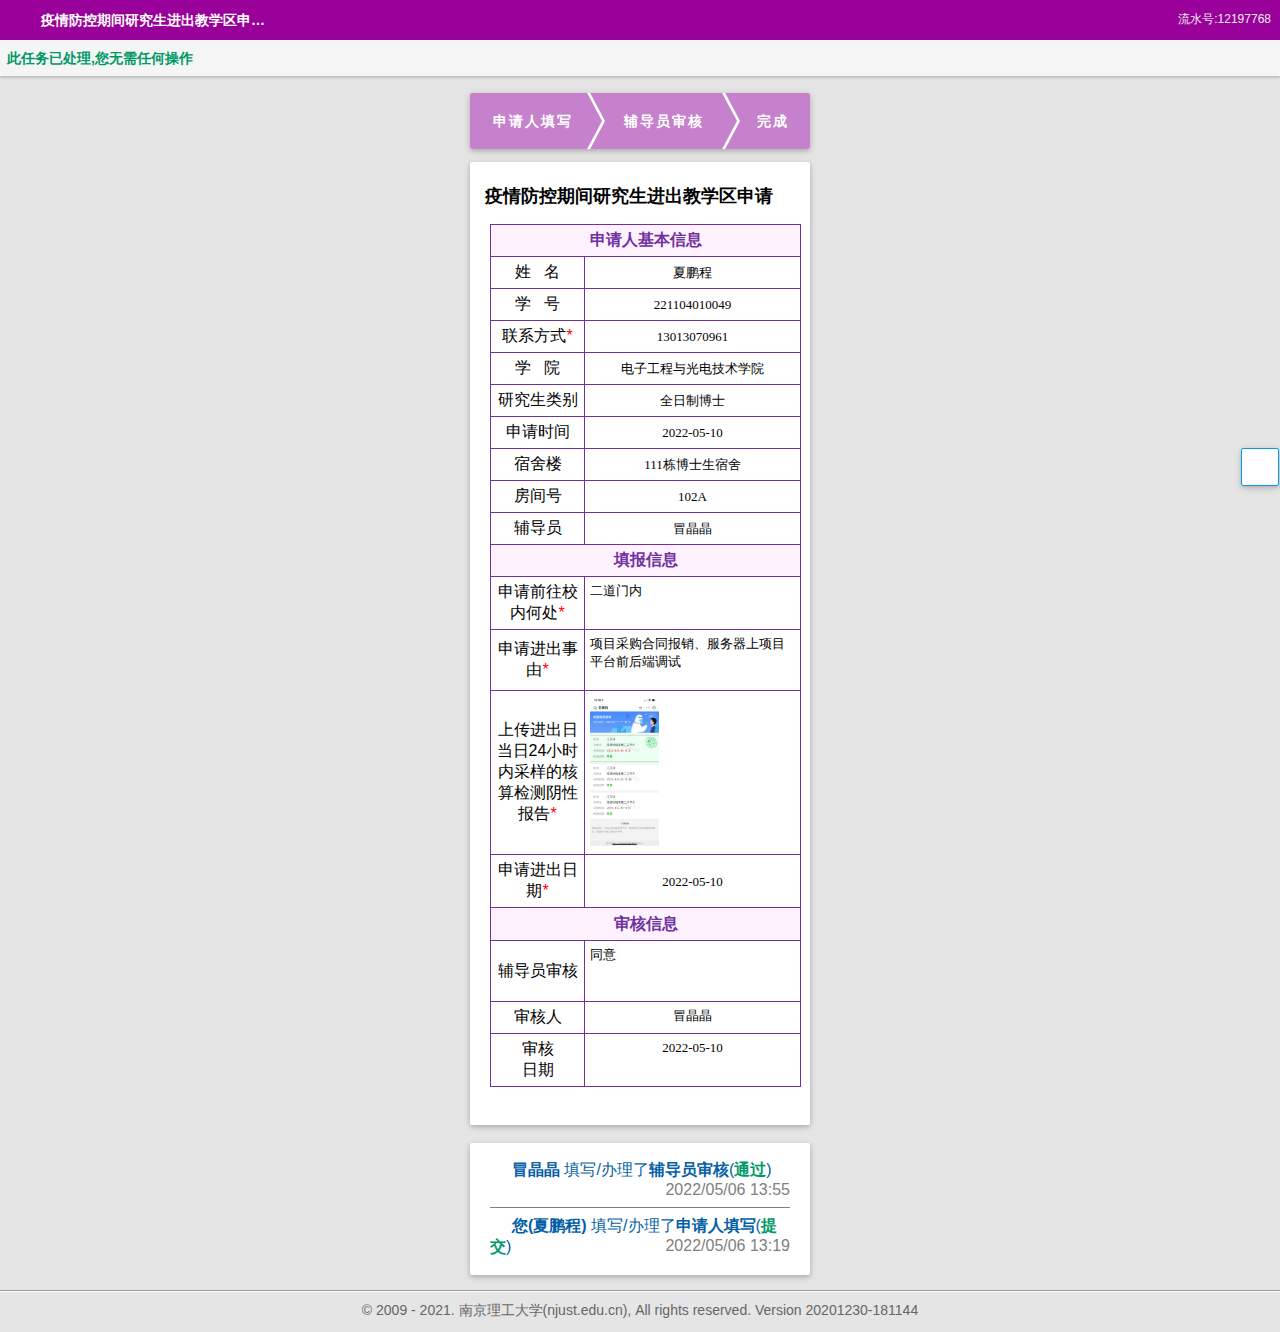
==== commit 114ba97b: "Update index.html" ====
--- a/index.html
+++ b/index.html
@@ -86,11 +86,11 @@
         </div>
     <!-- 2.the holder for form renderer -->
     <div id="render_holder">
-        <div id="form_holder" style="display: block;"><div id="infoplus_view_2879_0" class="infoplus_view round-corner shadow"><div align="center"><input type="hidden" style="WIDTH: 130px" class="infoplus_control infoplus_hiddenControl" title="" id="V0_CTRL87" name="fieldTJHELP" readonly="" value="1"></div><div align="center"><table style="BORDER-TOP-STYLE: none; WORD-WRAP: break-word; BORDER-LEFT-STYLE: none; WIDTH: 320px; BORDER-COLLAPSE: collapse; TABLE-LAYOUT: fixed; BORDER-BOTTOM-STYLE: none; BORDER-RIGHT-STYLE: none" class="xdFormLayout"><colgroup><col width="320" style="WIDTH: 320px"></colgroup><tbody><tr class="xdTitleRow"><td class="xdTitleCell" style="BORDER-TOP: #bfbfbf 1pt; BORDER-RIGHT: #bfbfbf 1pt; BORDER-BOTTOM: #000000 1pt; PADDING-BOTTOM: 5px; PADDING-TOP: 5px; PADDING-LEFT: 5px; BORDER-LEFT: #bfbfbf 1pt; PADDING-RIGHT: 10px" valign="bottom"><h1><font size="4">疫情防控期间研究生进出教学区申请</font></h1></td></tr><tr class="xdTableContentRow"><td class="xdTableContentCell" style="BORDER-TOP: #000000 1pt; BORDER-RIGHT: #bfbfbf 1pt; VERTICAL-ALIGN: top; BORDER-BOTTOM: #bfbfbf 1pt; PADDING-BOTTOM: 10px; PADDING-TOP: 10px; PADDING-LEFT: 10px; BORDER-LEFT: #bfbfbf 1pt; PADDING-RIGHT: 5px"><div><table border="1" bordercolor="buttontext" style="WORD-WRAP: break-word; BORDER-TOP: medium none; BORDER-RIGHT: medium none; WIDTH: 310px; BORDER-COLLAPSE: collapse; TABLE-LAYOUT: fixed; BORDER-BOTTOM: medium none; BORDER-LEFT: medium none" class="xdLayout"><colgroup><col width="94" style="WIDTH: 94px"><col width="216" style="WIDTH: 216px"></colgroup><tbody><tr><td style="BORDER-TOP: #7030a0 1pt solid; BORDER-RIGHT: #7030a0 1pt solid; VERTICAL-ALIGN: middle; BORDER-BOTTOM: #7030a0 1pt solid; PADDING-BOTTOM: 5px; PADDING-TOP: 5px; PADDING-LEFT: 5px; BORDER-LEFT: #7030a0 1pt solid; PADDING-RIGHT: 5px; BACKGROUND-COLOR: #fcf1fd" colspan="2"><div align="center"><font size="3" color="#7030a0"><strong>申请人基本信息</strong></font></div></td></tr><tr><td style="BORDER-TOP: #7030a0 1pt solid; BORDER-RIGHT: #7030a0 1pt solid; VERTICAL-ALIGN: middle; BORDER-BOTTOM: #7030a0 1pt solid; PADDING-BOTTOM: 5px; PADDING-TOP: 5px; PADDING-LEFT: 5px; BORDER-LEFT: #7030a0 1pt solid; PADDING-RIGHT: 5px; BACKGROUND-COLOR: #ffffff"><div align="center"><font size="3">姓&nbsp;&nbsp;&nbsp;名</font></div></td><td style="BORDER-TOP: #7030a0 1pt solid; BORDER-RIGHT: #7030a0 1pt solid; VERTICAL-ALIGN: middle; BORDER-BOTTOM: #7030a0 1pt solid; PADDING-BOTTOM: 5px; PADDING-TOP: 5px; PADDING-LEFT: 5px; BORDER-LEFT: #7030a0 1pt solid; PADDING-RIGHT: 5px; BACKGROUND-COLOR: #ffffff"><div align="center"><div class="infoplus_labelControlContainer inline" id="label_30cdc274-1ed3-4cd5-bc45-07757d74e726_Container"><div style="FONT-SIZE: small;font-family:&#39;PingFang SC&#39;,微软雅黑; WIDTH: 100%; COLOR: #000000;" title="" class="infoplus_control infoplus_labelControl inline" id="label_30cdc274-1ed3-4cd5-bc45-07757d74e726">夏鹏程</div><input type="hidden" id="V0_CTRL30" name="fieldXM" value="221127011295"></div></div></td></tr><tr><td style="BORDER-TOP: #7030a0 1pt solid; BORDER-RIGHT: #7030a0 1pt solid; VERTICAL-ALIGN: middle; BORDER-BOTTOM: #7030a0 1pt solid; PADDING-BOTTOM: 5px; PADDING-TOP: 5px; PADDING-LEFT: 5px; BORDER-LEFT: #7030a0 1pt solid; PADDING-RIGHT: 5px; BACKGROUND-COLOR: #ffffff"><div align="center"><font size="3">学&nbsp;&nbsp;&nbsp;号</font></div></td><td style="BORDER-TOP: #7030a0 1pt solid; BORDER-RIGHT: #7030a0 1pt solid; VERTICAL-ALIGN: middle; BORDER-BOTTOM: #7030a0 1pt solid; PADDING-BOTTOM: 5px; PADDING-TOP: 5px; PADDING-LEFT: 5px; BORDER-LEFT: #7030a0 1pt solid; PADDING-RIGHT: 5px; BACKGROUND-COLOR: #ffffff"><div align="center"><div class="infoplus_labelControlContainer inline" id="label_170cdcef-263e-426f-807a-d7178538a62f_Container"><div style="FONT-SIZE: small;font-family:&#39;PingFang SC&#39;,微软雅黑; WIDTH: 100%; COLOR: #000000;" title="" class="infoplus_control infoplus_labelControl inline" id="label_170cdcef-263e-426f-807a-d7178538a62f">221127011295</div><input type="hidden" id="V0_CTRL32" name="fieldXH" value="221127011295"></div></div></td></tr><tr><td style="BORDER-TOP: #7030a0 1pt solid; BORDER-RIGHT: #7030a0 1pt solid; VERTICAL-ALIGN: middle; BORDER-BOTTOM: #7030a0 1pt solid; PADDING-BOTTOM: 5px; PADDING-TOP: 5px; PADDING-LEFT: 5px; BORDER-LEFT: #7030a0 1pt solid; PADDING-RIGHT: 5px; BACKGROUND-COLOR: #ffffff"><div align="center"><font size="3">联系方式<font color="#ff0000">*</font></font></div></td><td style="BORDER-TOP: #7030a0 1pt solid; BORDER-RIGHT: #7030a0 1pt solid; VERTICAL-ALIGN: middle; BORDER-BOTTOM: #7030a0 1pt solid; PADDING-BOTTOM: 5px; PADDING-TOP: 5px; PADDING-LEFT: 5px; BORDER-LEFT: #7030a0 1pt solid; PADDING-RIGHT: 5px; BACKGROUND-COLOR: #ffffff"><div align="center"><div class="infoplus_labelControlContainer inline" id="label_2c8bbfc3-ee6d-4af7-ab4e-6be461c786ef_Container"><div style="FONT-SIZE: small;font-family:&#39;PingFang SC&#39;,微软雅黑; WIDTH: 100%; COLOR: #000000;" title="" class="infoplus_control infoplus_labelControl inline" id="label_2c8bbfc3-ee6d-4af7-ab4e-6be461c786ef">13013070961</div><input type="hidden" id="V0_CTRL37" name="fieldLXFS" value="13013070961"></div></div></td></tr><tr><td style="BORDER-TOP: #7030a0 1pt solid; BORDER-RIGHT: #7030a0 1pt solid; VERTICAL-ALIGN: middle; BORDER-BOTTOM: #7030a0 1pt solid; PADDING-BOTTOM: 5px; PADDING-TOP: 5px; PADDING-LEFT: 5px; BORDER-LEFT: #7030a0 1pt solid; PADDING-RIGHT: 5px; BACKGROUND-COLOR: #ffffff"><div align="center"><font size="3">学&nbsp;&nbsp;&nbsp;院</font></div></td><td style="BORDER-TOP: #7030a0 1pt solid; BORDER-RIGHT: #7030a0 1pt solid; VERTICAL-ALIGN: middle; BORDER-BOTTOM: #7030a0 1pt solid; PADDING-BOTTOM: 5px; PADDING-TOP: 5px; PADDING-LEFT: 5px; BORDER-LEFT: #7030a0 1pt solid; PADDING-RIGHT: 5px; BACKGROUND-COLOR: #ffffff"><div align="center"><div class="infoplus_labelControlContainer inline" id="label_d597835c-5491-445e-b599-4d1847af7ab8_Container"><div style="FONT-SIZE: small;font-family:&#39;PingFang SC&#39;,微软雅黑; WIDTH: 100%; COLOR: #000000;" title="" class="infoplus_control infoplus_labelControl inline" id="label_d597835c-5491-445e-b599-4d1847af7ab8">计算机科学与工程学院</div><input type="hidden" id="V0_CTRL31" name="fieldXY" value="106"></div></div></td></tr><tr><td style="BORDER-TOP: #7030a0 1pt solid; BORDER-RIGHT: #7030a0 1pt solid; VERTICAL-ALIGN: middle; BORDER-BOTTOM: #7030a0 1pt solid; PADDING-BOTTOM: 5px; PADDING-TOP: 5px; PADDING-LEFT: 5px; BORDER-LEFT: #7030a0 1pt solid; PADDING-RIGHT: 5px; BACKGROUND-COLOR: #ffffff"><div align="center"><font size="3">研究生类别</font></div></td><td style="BORDER-TOP: #7030a0 1pt solid; BORDER-RIGHT: #7030a0 1pt solid; VERTICAL-ALIGN: middle; BORDER-BOTTOM: #7030a0 1pt solid; PADDING-BOTTOM: 5px; PADDING-TOP: 5px; PADDING-LEFT: 5px; BORDER-LEFT: #7030a0 1pt solid; PADDING-RIGHT: 5px; BACKGROUND-COLOR: #ffffff"><div align="center"><div class="infoplus_labelControlContainer inline" id="label_8d1718fc-9eee-4bce-a7a0-ebae8f1dd76b_Container"><div style="FONT-SIZE: small;font-family:&#39;PingFang SC&#39;,微软雅黑; WIDTH: 100%; COLOR: #000000;" title="" class="infoplus_control infoplus_labelControl inline" id="label_8d1718fc-9eee-4bce-a7a0-ebae8f1dd76b">全日制博士</div><input type="hidden" id="V0_CTRL33" name="fieldYJSLB" value="全日制博士"></div></div></td></tr><tr><td style="BORDER-TOP: #7030a0 1pt solid; BORDER-RIGHT: #7030a0 1pt solid; VERTICAL-ALIGN: middle; BORDER-BOTTOM: #7030a0 1pt solid; PADDING-BOTTOM: 5px; PADDING-TOP: 5px; PADDING-LEFT: 5px; BORDER-LEFT: #7030a0 1pt solid; PADDING-RIGHT: 5px; BACKGROUND-COLOR: #ffffff"><div align="center"><font size="3">申请时间</font></div></td><td style="BORDER-TOP: #7030a0 1pt solid; BORDER-RIGHT: #7030a0 1pt solid; VERTICAL-ALIGN: middle; BORDER-BOTTOM: #7030a0 1pt solid; PADDING-BOTTOM: 5px; PADDING-TOP: 5px; PADDING-LEFT: 5px; BORDER-LEFT: #7030a0 1pt solid; PADDING-RIGHT: 5px; BACKGROUND-COLOR: #ffffff"><div align="center"><div class="infoplus_labelControlContainer inline" id="label_9883586b-9dd5-47a1-bbc8-05586d06e19c_Container"><div style="FONT-SIZE: small;font-family:&#39;PingFang SC&#39;,微软雅黑; WIDTH: 100%; COLOR: #000000;" title="" class="infoplus_control infoplus_labelControl inline" id="label_9883586b-9dd5-47a1-bbc8-05586d06e19c">2022-05-06</div><input type="hidden" id="V0_CTRL36" name="fieldSQSJ" value="1651766400" class="infoplus_fieldChange"></div></div></td></tr><tr><td style="BORDER-TOP: #7030a0 1pt solid; BORDER-RIGHT: #7030a0 1pt solid; VERTICAL-ALIGN: middle; BORDER-BOTTOM: #7030a0 1pt solid; PADDING-BOTTOM: 5px; PADDING-TOP: 5px; PADDING-LEFT: 5px; BORDER-LEFT: #7030a0 1pt solid; PADDING-RIGHT: 5px; BACKGROUND-COLOR: #ffffff"><div align="center"><font size="3">宿舍楼</font></div></td><td style="BORDER-TOP: #7030a0 1pt solid; BORDER-RIGHT: #7030a0 1pt solid; VERTICAL-ALIGN: middle; BORDER-BOTTOM: #7030a0 1pt solid; PADDING-BOTTOM: 5px; PADDING-TOP: 5px; PADDING-LEFT: 5px; BORDER-LEFT: #7030a0 1pt solid; PADDING-RIGHT: 5px; BACKGROUND-COLOR: #ffffff"><div align="center"><div class="infoplus_labelControlContainer inline" id="label_81c26e9c-c7d4-4bf5-a056-0e9c1e18ad4b_Container"><div style="FONT-SIZE: small;font-family:&#39;PingFang SC&#39;,微软雅黑; WIDTH: 100%; COLOR: #000000;" title="" class="infoplus_control infoplus_labelControl inline" id="label_81c26e9c-c7d4-4bf5-a056-0e9c1e18ad4b">111栋博士生宿舍</div><input type="hidden" id="V0_CTRL77" name="fieldSSL" value="111栋博士生宿舍"></div></div></td></tr><tr><td style="BORDER-TOP: #7030a0 1pt solid; BORDER-RIGHT: #7030a0 1pt solid; VERTICAL-ALIGN: middle; BORDER-BOTTOM: #7030a0 1pt solid; PADDING-BOTTOM: 5px; PADDING-TOP: 5px; PADDING-LEFT: 5px; BORDER-LEFT: #7030a0 1pt solid; PADDING-RIGHT: 5px; BACKGROUND-COLOR: #ffffff"><div align="center"><font size="3">房间号</font></div></td><td style="BORDER-TOP: #7030a0 1pt solid; BORDER-RIGHT: #7030a0 1pt solid; VERTICAL-ALIGN: middle; BORDER-BOTTOM: #7030a0 1pt solid; PADDING-BOTTOM: 5px; PADDING-TOP: 5px; PADDING-LEFT: 5px; BORDER-LEFT: #7030a0 1pt solid; PADDING-RIGHT: 5px; BACKGROUND-COLOR: #ffffff"><div align="center"><div class="infoplus_labelControlContainer inline" id="label_0013fd69-99ee-4caf-8423-ac47d07a7f09_Container"><div style="FONT-SIZE: small;font-family:&#39;PingFang SC&#39;,微软雅黑; WIDTH: 100%; COLOR: #000000;" title="" class="infoplus_control infoplus_labelControl inline" id="label_0013fd69-99ee-4caf-8423-ac47d07a7f09">102A</div><input type="hidden" id="V0_CTRL38" name="fieldFJH" value="102A"></div></div></td></tr><tr><td style="BORDER-TOP: #7030a0 1pt solid; BORDER-RIGHT: #7030a0 1pt solid; VERTICAL-ALIGN: middle; BORDER-BOTTOM: #7030a0 1pt solid; PADDING-BOTTOM: 5px; PADDING-TOP: 5px; PADDING-LEFT: 5px; BORDER-LEFT: #7030a0 1pt solid; PADDING-RIGHT: 5px; BACKGROUND-COLOR: #ffffff"><div align="center"><font size="3">辅导员</font></div></td><td style="BORDER-TOP: #7030a0 1pt solid; BORDER-RIGHT: #7030a0 1pt solid; VERTICAL-ALIGN: middle; BORDER-BOTTOM: #7030a0 1pt solid; PADDING-BOTTOM: 5px; PADDING-TOP: 5px; PADDING-LEFT: 5px; BORDER-LEFT: #7030a0 1pt solid; PADDING-RIGHT: 5px; BACKGROUND-COLOR: #ffffff"><div align="center"><div class="infoplus_labelControlContainer inline" id="label_0944c372-dd1a-4265-a4e7-f8502c264902_Container"><div style="FONT-SIZE: small;font-family:&#39;PingFang SC&#39;,微软雅黑; WIDTH: 100%; COLOR: #000000;" title="" class="infoplus_control infoplus_labelControl inline" id="label_0944c372-dd1a-4265-a4e7-f8502c264902">冒晶晶</div><input type="hidden" id="V0_CTRL76" name="fieldFDY" value="22020128"></div></div></td></tr><tr><td style="BORDER-TOP: #7030a0 1pt solid; BORDER-RIGHT: #7030a0 1pt solid; VERTICAL-ALIGN: middle; BORDER-BOTTOM: #7030a0 1pt solid; PADDING-BOTTOM: 5px; PADDING-TOP: 5px; PADDING-LEFT: 5px; BORDER-LEFT: #7030a0 1pt solid; PADDING-RIGHT: 5px; BACKGROUND-COLOR: #fcf1fd" colspan="2"><div align="center"><font size="3" color="#7030a0"><strong>填报信息</strong></font></div></td></tr><tr><td style="BORDER-TOP: #7030a0 1pt solid; BORDER-RIGHT: #7030a0 1pt solid; VERTICAL-ALIGN: middle; BORDER-BOTTOM: #7030a0 1pt solid; PADDING-BOTTOM: 5px; PADDING-TOP: 5px; PADDING-LEFT: 5px; BORDER-LEFT: #7030a0 1pt solid; PADDING-RIGHT: 5px; BACKGROUND-COLOR: #ffffff"><div align="center"><font size="3">申请前往校内何处<font color="#ff0000">*</font></font></div></td><td style="BORDER-TOP: #7030a0 1pt solid; BORDER-RIGHT: #7030a0 1pt solid; VERTICAL-ALIGN: top; BORDER-BOTTOM: #7030a0 1pt solid; PADDING-BOTTOM: 5px; PADDING-TOP: 5px; PADDING-LEFT: 5px; BORDER-LEFT: #7030a0 1pt solid; PADDING-RIGHT: 5px"><font color="#ff0000"><div align="left"><div class="infoplus_labelControlContainer inline" id="label_9ccfec36-69d3-4e0f-9564-af5e64482cf9_Container"><div style="FONT-SIZE: small;font-family:&#39;PingFang SC&#39;,微软雅黑; WIDTH: 100%; COLOR: #000000;" title="" class="infoplus_control infoplus_labelControl inline" id="label_9ccfec36-69d3-4e0f-9564-af5e64482cf9">二道门内</div><input type="hidden" id="V0_CTRL74" name="fieldSQQWXNHC" value="二道门内"></div></div></font></td></tr><tr><td style="BORDER-TOP: #7030a0 1pt solid; BORDER-RIGHT: #7030a0 1pt solid; VERTICAL-ALIGN: middle; BORDER-BOTTOM: #7030a0 1pt solid; PADDING-BOTTOM: 5px; PADDING-TOP: 5px; PADDING-LEFT: 5px; BORDER-LEFT: #7030a0 1pt solid; PADDING-RIGHT: 5px; BACKGROUND-COLOR: #ffffff"><div align="center"><font size="3">申请进出事由<font color="#ff0000">*</font></font></div></td><td style="BORDER-TOP: #7030a0 1pt solid; BORDER-RIGHT: #7030a0 1pt solid; VERTICAL-ALIGN: top; BORDER-BOTTOM: #7030a0 1pt solid; PADDING-BOTTOM: 5px; PADDING-TOP: 5px; PADDING-LEFT: 5px; BORDER-LEFT: #7030a0 1pt solid; PADDING-RIGHT: 5px"><font color="#ff0000"><div align="left"><div class="infoplus_labelControlContainer" id="label_8182fb2e-6261-43a3-8b4b-dc69341084ce_Container"><div style="font-size: small; font-family: &quot;PingFang SC&quot;, 微软雅黑; width: 100%; min-height: 50px;" title="" class="infoplus_control infoplus_labelControl" id="label_8182fb2e-6261-43a3-8b4b-dc69341084ce">项目采购合同报销、服务器上项目平台前后端调试</div><input type="hidden" id="V0_CTRL83" name="fieldSQJCSY" value="项目采购合同报销、服务器上项目平台前后端调试"></div></div></font></td></tr><tr><td style="BORDER-TOP: #7030a0 1pt solid; BORDER-RIGHT: #7030a0 1pt solid; VERTICAL-ALIGN: middle; BORDER-BOTTOM: #7030a0 1pt solid; PADDING-BOTTOM: 5px; PADDING-TOP: 5px; PADDING-LEFT: 5px; BORDER-LEFT: #7030a0 1pt solid; PADDING-RIGHT: 5px; BACKGROUND-COLOR: #ffffff"><div align="center"><font size="3">上传进出日当日24小时内采样的核算检测阴性报告<font size="3" color="#ff0000">*</font></font></div></td><td style="BORDER-TOP: #7030a0 1pt solid; BORDER-RIGHT: #7030a0 1pt solid; VERTICAL-ALIGN: middle; BORDER-BOTTOM: #7030a0 1pt solid; PADDING-BOTTOM: 5px; PADDING-TOP: 5px; PADDING-LEFT: 5px; BORDER-LEFT: #7030a0 1pt solid; PADDING-RIGHT: 5px"><font color="#ff0000"><div align="left"><div style="font-size: small; font-family: &quot;PingFang SC&quot;, 微软雅黑; color: rgb(0, 0, 0);" title="" class="infoplus_control infoplus_pictureControl infoplus_readonly" id="picture_34506aec-86d7-4e3d-859e-11dfb649787f"><div class="displayDiv" style="width: 69px; height: 150px;"><a data-lightbox="3510bdc8-589d-4600-895e-4cda70a9d5f1" href="./汪天祥 - 疫情防控期间研究生进出教学区申请_files/E97C7B64-C379-4C36-A369-3880A8166D4B.png"><img border="0" class="preview" style="display: none;"><img border="0" alt="E97C7B64-C379-4C36-A369-3880A8166D4B.png" src="./汪天祥 - 疫情防控期间研究生进出教学区申请_files/E97C7B64-C379-4C36-A369-3880A8166D4B.png" style="margin-top: 0px; margin-left: 0px;" width="69" height="150"></a><div class="maskDiv" style="display: none; width: 69px; height: 150px;"></div></div><input type="hidden" id="V0_CTRL39" name="fieldHSBG" value="2ca9c0f6-b2d2-4b63-a6fb-5269e6f3a118"></div></div></font></td></tr><tr><td style="BORDER-TOP: #7030a0 1pt solid; BORDER-RIGHT: #7030a0 1pt solid; VERTICAL-ALIGN: middle; BORDER-BOTTOM: #7030a0 1pt solid; PADDING-BOTTOM: 5px; PADDING-TOP: 5px; PADDING-LEFT: 5px; BORDER-LEFT: #7030a0 1pt solid; PADDING-RIGHT: 5px; BACKGROUND-COLOR: #ffffff"><div align="center"><font size="3">申请进出日期<font color="#ff0000">*</font></font></div></td><td style="BORDER-TOP: #7030a0 1pt solid; BORDER-RIGHT: #7030a0 1pt solid; VERTICAL-ALIGN: middle; BORDER-BOTTOM: #7030a0 1pt solid; PADDING-BOTTOM: 5px; PADDING-TOP: 5px; PADDING-LEFT: 5px; BORDER-LEFT: #7030a0 1pt solid; PADDING-RIGHT: 5px"><div align="center"><div class="infoplus_labelControlContainer inline" id="label_34e58a0e-47eb-48ea-8ff9-3279c8bee3de_Container"><div style="FONT-SIZE: small;font-family:&#39;PingFang SC&#39;,微软雅黑; WIDTH: 100%; COLOR: #000000;" title="" class="infoplus_control infoplus_labelControl inline" id="label_34e58a0e-47eb-48ea-8ff9-3279c8bee3de">2022-05-08</div><input type="hidden" id="V0_CTRL40" name="fieldSQJCRQ" value="1651766400" class="infoplus_fieldChange"></div></div></td></tr><tr><td style="BORDER-TOP: #7030a0 1pt solid; BORDER-RIGHT: #7030a0 1pt solid; VERTICAL-ALIGN: middle; BORDER-BOTTOM: #7030a0 1pt solid; PADDING-BOTTOM: 5px; PADDING-TOP: 5px; PADDING-LEFT: 5px; BORDER-LEFT: #7030a0 1pt solid; PADDING-RIGHT: 5px; BACKGROUND-COLOR: #fcf1fd" colspan="2"><div align="center"><font color="#7030a0"><strong><font size="3">审核信息</font><font size="4"><input type="hidden" style="HEIGHT: 22px; WIDTH: 14px" class="infoplus_control infoplus_hiddenControl" title="" id="V0_CTRL57" name="fieldSHFZ" readonly="" value=""></font></strong></font></div></td></tr><tr><td style="BORDER-TOP: #7030a0 1pt solid; BORDER-RIGHT: #7030a0 1pt solid; VERTICAL-ALIGN: middle; BORDER-BOTTOM: #7030a0 1pt solid; PADDING-BOTTOM: 5px; PADDING-TOP: 5px; PADDING-LEFT: 5px; BORDER-LEFT: #7030a0 1pt solid; PADDING-RIGHT: 5px; BACKGROUND-COLOR: #ffffff"><div align="center"><font size="3">辅导员审核</font></div></td><td style="BORDER-TOP: #7030a0 1pt solid; BORDER-RIGHT: #7030a0 1pt solid; VERTICAL-ALIGN: top; BORDER-BOTTOM: #7030a0 1pt solid; PADDING-BOTTOM: 5px; PADDING-TOP: 5px; PADDING-LEFT: 5px; BORDER-LEFT: #7030a0 1pt solid; PADDING-RIGHT: 5px; BACKGROUND-COLOR: #ffffff"><div align="left"><div class="infoplus_labelControlContainer" id="label_3181b2de-7f09-416a-84f1-43b0c49796d1_Container"><div style="font-size: small; font-family: &quot;PingFang SC&quot;, 微软雅黑; width: 100%; color: rgb(0, 0, 0); min-height: 50px;" title="" class="infoplus_control infoplus_labelControl" id="label_3181b2de-7f09-416a-84f1-43b0c49796d1">同意</div><input type="hidden" id="V0_CTRL44" name="fieldSHFDYYJ" value="同意"></div></div></td></tr><tr><td style="BORDER-TOP: #7030a0 1pt solid; BORDER-RIGHT: #7030a0 1pt solid; VERTICAL-ALIGN: middle; BORDER-BOTTOM: #7030a0 1pt solid; PADDING-BOTTOM: 5px; PADDING-TOP: 5px; PADDING-LEFT: 5px; BORDER-LEFT: #7030a0 1pt solid; PADDING-RIGHT: 5px; BACKGROUND-COLOR: #ffffff"><div align="center"><font size="3">审核人</font></div></td><td style="BORDER-TOP: #7030a0 1pt solid; BORDER-RIGHT: #7030a0 1pt solid; VERTICAL-ALIGN: top; BORDER-BOTTOM: #7030a0 1pt solid; PADDING-BOTTOM: 5px; PADDING-TOP: 5px; PADDING-LEFT: 5px; BORDER-LEFT: #7030a0 1pt solid; PADDING-RIGHT: 5px; BACKGROUND-COLOR: #ffffff"><div align="center"><div class="infoplus_labelControlContainer inline" id="label_c057fa6f-6b79-430c-b614-2102721308bd_Container"><div style="FONT-SIZE: small;font-family:&#39;PingFang SC&#39;,微软雅黑; WIDTH: 100%; COLOR: #000000;" title="" class="infoplus_control infoplus_labelControl inline" id="label_c057fa6f-6b79-430c-b614-2102721308bd">冒晶晶</div><input type="hidden" id="V0_CTRL45" name="fieldSHFDYShr" value="22020128"></div></div></td></tr><tr><td style="BORDER-TOP: #7030a0 1pt solid; BORDER-RIGHT: #7030a0 1pt solid; VERTICAL-ALIGN: middle; BORDER-BOTTOM: #7030a0 1pt solid; PADDING-BOTTOM: 5px; PADDING-TOP: 5px; PADDING-LEFT: 5px; BORDER-LEFT: #7030a0 1pt solid; PADDING-RIGHT: 5px; BACKGROUND-COLOR: #ffffff"><div align="center"><font size="3">审核</font></div><div align="center"><font size="3">日期</font></div></td><td style="BORDER-TOP: #7030a0 1pt solid; BORDER-RIGHT: #7030a0 1pt solid; VERTICAL-ALIGN: top; BORDER-BOTTOM: #7030a0 1pt solid; PADDING-BOTTOM: 5px; PADDING-TOP: 5px; PADDING-LEFT: 5px; BORDER-LEFT: #7030a0 1pt solid; PADDING-RIGHT: 5px; BACKGROUND-COLOR: #ffffff"><div align="center"><div class="infoplus_labelControlContainer inline" id="label_889f2d10-74c0-472e-aec2-014041e26de6_Container"><div style="FONT-SIZE: small;font-family:&#39;PingFang SC&#39;,微软雅黑; WIDTH: 100%; COLOR: #000000;" title="" class="infoplus_control infoplus_labelControl inline" id="label_889f2d10-74c0-472e-aec2-014041e26de6">2022-05-08</div><input type="hidden" id="V0_CTRL46" name="fieldSHFDYShsj" value="1651766400" class="infoplus_fieldChange"></div></div></td></tr><tr class="fake"><td style="border-width: 0px; border-style: none; border-color: rgb(112, 48, 160); vertical-align: middle; padding: 0px; background-color: rgb(255, 255, 255);"></td><td style="border-width: 0px; border-style: none; border-color: rgb(112, 48, 160); vertical-align: top; padding: 0px; background-color: rgb(255, 255, 255);"></td></tr><tr dynamic-invisible="true" style="display: none;"><td style="BORDER-TOP: #7030a0 1pt solid; BORDER-RIGHT: #7030a0 1pt solid; VERTICAL-ALIGN: middle; BORDER-BOTTOM: #7030a0 1pt solid; PADDING-BOTTOM: 5px; PADDING-TOP: 5px; PADDING-LEFT: 5px; BORDER-LEFT: #7030a0 1pt solid; PADDING-RIGHT: 5px; BACKGROUND-COLOR: #ffffff"><div align="center"><font size="3">学院副书记审核</font></div></td><td style="BORDER-TOP: #7030a0 1pt solid; BORDER-RIGHT: #7030a0 1pt solid; VERTICAL-ALIGN: top; BORDER-BOTTOM: #7030a0 1pt solid; PADDING-BOTTOM: 5px; PADDING-TOP: 5px; PADDING-LEFT: 5px; BORDER-LEFT: #7030a0 1pt solid; PADDING-RIGHT: 5px; BACKGROUND-COLOR: #ffffff"><div align="left"><div class="infoplus_labelControlContainer" id="label_ab2b850d-b896-43fa-9d82-4b80bde93fda_Container"><div style="font-size: small; font-family: &quot;PingFang SC&quot;, 微软雅黑; width: 100%; color: rgb(0, 0, 0); min-height: 50px;" title="" class="infoplus_control infoplus_labelControl" id="label_ab2b850d-b896-43fa-9d82-4b80bde93fda"></div><input type="hidden" id="V0_CTRL47" name="fieldSHSZXYYJ" value=""></div></div></td></tr><tr class="fake"><td style="border-width: 0px; border-style: none; border-color: rgb(112, 48, 160); vertical-align: middle; padding: 0px; background-color: rgb(255, 255, 255);"></td><td style="border-width: 0px; border-style: none; border-color: rgb(112, 48, 160); vertical-align: top; padding: 0px; background-color: rgb(255, 255, 255);"></td></tr><tr dynamic-invisible="true" style="display: none;"><td style="BORDER-TOP: #7030a0 1pt solid; BORDER-RIGHT: #7030a0 1pt solid; VERTICAL-ALIGN: middle; BORDER-BOTTOM: #7030a0 1pt solid; PADDING-BOTTOM: 5px; PADDING-TOP: 5px; PADDING-LEFT: 5px; BORDER-LEFT: #7030a0 1pt solid; PADDING-RIGHT: 5px; BACKGROUND-COLOR: #ffffff"><div align="center"><font size="3">审核人</font></div></td><td style="BORDER-TOP: #7030a0 1pt solid; BORDER-RIGHT: #7030a0 1pt solid; VERTICAL-ALIGN: top; BORDER-BOTTOM: #7030a0 1pt solid; PADDING-BOTTOM: 5px; PADDING-TOP: 5px; PADDING-LEFT: 5px; BORDER-LEFT: #7030a0 1pt solid; PADDING-RIGHT: 5px; BACKGROUND-COLOR: #ffffff"><div align="center"><div class="infoplus_labelControlContainer inline" id="label_3265e16e-380e-4728-834c-a0eef654b2e8_Container"><div style="FONT-SIZE: small;font-family:&#39;PingFang SC&#39;,微软雅黑; WIDTH: 100%; COLOR: #000000;" title="" class="infoplus_control infoplus_labelControl inline" id="label_3265e16e-380e-4728-834c-a0eef654b2e8"></div><input type="hidden" id="V0_CTRL48" name="fieldSHSZXYShr" value=""></div></div></td></tr><tr class="fake"><td style="border-width: 0px; border-style: none; border-color: rgb(112, 48, 160); vertical-align: middle; padding: 0px; background-color: rgb(255, 255, 255);"></td><td style="border-width: 0px; border-style: none; border-color: rgb(112, 48, 160); vertical-align: top; padding: 0px; background-color: rgb(255, 255, 255);"></td></tr><tr dynamic-invisible="true" style="display: none;"><td style="BORDER-TOP: #7030a0 1pt solid; BORDER-RIGHT: #7030a0 1pt solid; VERTICAL-ALIGN: middle; BORDER-BOTTOM: #7030a0 1pt solid; PADDING-BOTTOM: 5px; PADDING-TOP: 5px; PADDING-LEFT: 5px; BORDER-LEFT: #7030a0 1pt solid; PADDING-RIGHT: 5px; BACKGROUND-COLOR: #ffffff"><div align="center"><font size="3">审核</font></div><div align="center"><font size="3">日期</font></div></td><td style="BORDER-TOP: #7030a0 1pt solid; BORDER-RIGHT: #7030a0 1pt solid; VERTICAL-ALIGN: top; BORDER-BOTTOM: #7030a0 1pt solid; PADDING-BOTTOM: 5px; PADDING-TOP: 5px; PADDING-LEFT: 5px; BORDER-LEFT: #7030a0 1pt solid; PADDING-RIGHT: 5px; BACKGROUND-COLOR: #ffffff"><div align="center"><div class="infoplus_labelControlContainer inline" id="label_be583198-92fa-402c-b605-63062d9ef168_Container"><div style="FONT-SIZE: small;font-family:&#39;PingFang SC&#39;,微软雅黑; WIDTH: 100%; COLOR: #000000;" title="" class="infoplus_control infoplus_labelControl inline" id="label_be583198-92fa-402c-b605-63062d9ef168"></div><input type="hidden" id="V0_CTRL49" name="fieldSHSZXYShsj" value="" class="infoplus_fieldChange"></div></div></td></tr></tbody></table></div><div><font size="3"></font>&nbsp;</div><div><font size="3"></font></div></td></tr></tbody></table></div><div align="center"></div></div><div id="variables_container"><input type="hidden" class="infoplus_control infoplus_hiddenControl infoplus_var" id="_VAR_EXECUTE_INDEP_ORGANIZE_Name" name="_VAR_EXECUTE_INDEP_ORGANIZE_Name" value="南京理工大学"><input type="hidden" class="infoplus_control infoplus_hiddenControl infoplus_var" id="_VAR_ACTION_ACCOUNT" name="_VAR_ACTION_ACCOUNT" value="221127011295"><input type="hidden" class="infoplus_control infoplus_hiddenControl infoplus_var" id="_VAR_ACTION_INDEP_ORGANIZES_Codes" name="_VAR_ACTION_INDEP_ORGANIZES_Codes" value="10"><input type="hidden" class="infoplus_control infoplus_hiddenControl infoplus_var" id="_VAR_ACTION_REALNAME" name="_VAR_ACTION_REALNAME" value="夏鹏程"><input type="hidden" class="infoplus_control infoplus_hiddenControl infoplus_var" id="_VAR_ACTION_INDEP_ORGANIZES_Names" name="_VAR_ACTION_INDEP_ORGANIZES_Names" value="南京理工大学"><input type="hidden" class="infoplus_control infoplus_hiddenControl infoplus_var" id="_VAR_OWNER_ACCOUNT" name="_VAR_OWNER_ACCOUNT" value="221127011295"><input type="hidden" class="infoplus_control infoplus_hiddenControl infoplus_var" id="_VAR_ACTION_ORGANIZES_Names" name="_VAR_ACTION_ORGANIZES_Names" value="计算机科学与工程学院"><input type="hidden" class="infoplus_control infoplus_hiddenControl infoplus_var" id="_VAR_STEP_CODE" name="_VAR_STEP_CODE" value="SQR"><input type="hidden" class="infoplus_control infoplus_hiddenControl infoplus_var" id="_VAR_ACTION_ORGANIZE" name="_VAR_ACTION_ORGANIZE" value="106"><input type="hidden" class="infoplus_control infoplus_hiddenControl infoplus_var" id="_VAR_OWNER_PHONE" name="_VAR_OWNER_PHONE" value="13013070961"><input type="hidden" class="infoplus_control infoplus_hiddenControl infoplus_var" id="_VAR_EXECUTE_ORGANIZE" name="_VAR_EXECUTE_ORGANIZE" value="106"><input type="hidden" class="infoplus_control infoplus_hiddenControl infoplus_var" id="_VAR_EXECUTE_ORGANIZES_Codes" name="_VAR_EXECUTE_ORGANIZES_Codes" value="106"><input type="hidden" class="infoplus_control infoplus_hiddenControl infoplus_var" id="_VAR_NOW_DAY" name="_VAR_NOW_DAY" value="8"><input type="hidden" class="infoplus_control infoplus_hiddenControl infoplus_var" id="_VAR_ACTION_INDEP_ORGANIZE" name="_VAR_ACTION_INDEP_ORGANIZE" value="10"><input type="hidden" class="infoplus_control infoplus_hiddenControl infoplus_var" id="_VAR_OWNER_EMAIL" name="_VAR_OWNER_EMAIL" value="wtx417@163.com"><input type="hidden" class="infoplus_control infoplus_hiddenControl infoplus_var" id="_VAR_OWNER_REALNAME" name="_VAR_OWNER_REALNAME" value="夏鹏程"><input type="hidden" class="infoplus_control infoplus_hiddenControl infoplus_var" id="_VAR_ENTRY_TAGS" name="_VAR_ENTRY_TAGS" value="研究生院,移动端"><input type="hidden" class="infoplus_control infoplus_hiddenControl infoplus_var" id="_VAR_ACTION_INDEP_ORGANIZE_Name" name="_VAR_ACTION_INDEP_ORGANIZE_Name" value="南京理工大学"><input type="hidden" class="infoplus_control infoplus_hiddenControl infoplus_var" id="_VAR_NOW" name="_VAR_NOW" value="1651975588"><input type="hidden" class="infoplus_control infoplus_hiddenControl infoplus_var" id="_VAR_PARTICIPANTS" name="_VAR_PARTICIPANTS" value=",221127011295,22020128,"><input type="hidden" class="infoplus_control infoplus_hiddenControl infoplus_var" id="_VAR_ACTION_ORGANIZE_Name" name="_VAR_ACTION_ORGANIZE_Name" value="计算机科学与工程学院"><input type="hidden" class="infoplus_control infoplus_hiddenControl infoplus_var" id="_VAR_EXECUTE_ORGANIZES_Names" name="_VAR_EXECUTE_ORGANIZES_Names" value="计算机科学与工程学院"><input type="hidden" class="infoplus_control infoplus_hiddenControl infoplus_var" id="_VAR_OWNER_ORGANIZES_Codes" name="_VAR_OWNER_ORGANIZES_Codes" value="106"><input type="hidden" class="infoplus_control infoplus_hiddenControl infoplus_var" id="_VAR_ADDR" name="_VAR_ADDR" value="192.10.84.75"><input type="hidden" class="infoplus_control infoplus_hiddenControl infoplus_var" id="_VAR_URL_Attr" name="_VAR_URL_Attr" value="{}"><input type="hidden" class="infoplus_control infoplus_hiddenControl infoplus_var" id="_VAR_ENTRY_NUMBER" name="_VAR_ENTRY_NUMBER" value="12197768"><input type="hidden" class="infoplus_control infoplus_hiddenControl infoplus_var" id="_VAR_EXECUTE_INDEP_ORGANIZES_Names" name="_VAR_EXECUTE_INDEP_ORGANIZES_Names" value="南京理工大学"><input type="hidden" class="infoplus_control infoplus_hiddenControl infoplus_var" id="_VAR_ENTRY_NAME" name="_VAR_ENTRY_NAME" value="疫情防控期间研究生进出教学区申请_汪天祥_计算机科学与工程学院"><input type="hidden" class="infoplus_control infoplus_hiddenControl infoplus_var" id="_VAR_LAST_ACTION" name="_VAR_LAST_ACTION" value="action1"><input type="hidden" class="infoplus_control infoplus_hiddenControl infoplus_var" id="_VAR_STEP_NUMBER" name="_VAR_STEP_NUMBER" value="14662901"><input type="hidden" class="infoplus_control infoplus_hiddenControl infoplus_var" id="_VAR_POSITIONS" name="_VAR_POSITIONS" value="106:23
+        <div id="form_holder" style="display: block;"><div id="infoplus_view_2879_0" class="infoplus_view round-corner shadow"><div align="center"><input type="hidden" style="WIDTH: 130px" class="infoplus_control infoplus_hiddenControl" title="" id="V0_CTRL87" name="fieldTJHELP" readonly="" value="1"></div><div align="center"><table style="BORDER-TOP-STYLE: none; WORD-WRAP: break-word; BORDER-LEFT-STYLE: none; WIDTH: 320px; BORDER-COLLAPSE: collapse; TABLE-LAYOUT: fixed; BORDER-BOTTOM-STYLE: none; BORDER-RIGHT-STYLE: none" class="xdFormLayout"><colgroup><col width="320" style="WIDTH: 320px"></colgroup><tbody><tr class="xdTitleRow"><td class="xdTitleCell" style="BORDER-TOP: #bfbfbf 1pt; BORDER-RIGHT: #bfbfbf 1pt; BORDER-BOTTOM: #000000 1pt; PADDING-BOTTOM: 5px; PADDING-TOP: 5px; PADDING-LEFT: 5px; BORDER-LEFT: #bfbfbf 1pt; PADDING-RIGHT: 10px" valign="bottom"><h1><font size="4">疫情防控期间研究生进出教学区申请</font></h1></td></tr><tr class="xdTableContentRow"><td class="xdTableContentCell" style="BORDER-TOP: #000000 1pt; BORDER-RIGHT: #bfbfbf 1pt; VERTICAL-ALIGN: top; BORDER-BOTTOM: #bfbfbf 1pt; PADDING-BOTTOM: 10px; PADDING-TOP: 10px; PADDING-LEFT: 10px; BORDER-LEFT: #bfbfbf 1pt; PADDING-RIGHT: 5px"><div><table border="1" bordercolor="buttontext" style="WORD-WRAP: break-word; BORDER-TOP: medium none; BORDER-RIGHT: medium none; WIDTH: 310px; BORDER-COLLAPSE: collapse; TABLE-LAYOUT: fixed; BORDER-BOTTOM: medium none; BORDER-LEFT: medium none" class="xdLayout"><colgroup><col width="94" style="WIDTH: 94px"><col width="216" style="WIDTH: 216px"></colgroup><tbody><tr><td style="BORDER-TOP: #7030a0 1pt solid; BORDER-RIGHT: #7030a0 1pt solid; VERTICAL-ALIGN: middle; BORDER-BOTTOM: #7030a0 1pt solid; PADDING-BOTTOM: 5px; PADDING-TOP: 5px; PADDING-LEFT: 5px; BORDER-LEFT: #7030a0 1pt solid; PADDING-RIGHT: 5px; BACKGROUND-COLOR: #fcf1fd" colspan="2"><div align="center"><font size="3" color="#7030a0"><strong>申请人基本信息</strong></font></div></td></tr><tr><td style="BORDER-TOP: #7030a0 1pt solid; BORDER-RIGHT: #7030a0 1pt solid; VERTICAL-ALIGN: middle; BORDER-BOTTOM: #7030a0 1pt solid; PADDING-BOTTOM: 5px; PADDING-TOP: 5px; PADDING-LEFT: 5px; BORDER-LEFT: #7030a0 1pt solid; PADDING-RIGHT: 5px; BACKGROUND-COLOR: #ffffff"><div align="center"><font size="3">姓&nbsp;&nbsp;&nbsp;名</font></div></td><td style="BORDER-TOP: #7030a0 1pt solid; BORDER-RIGHT: #7030a0 1pt solid; VERTICAL-ALIGN: middle; BORDER-BOTTOM: #7030a0 1pt solid; PADDING-BOTTOM: 5px; PADDING-TOP: 5px; PADDING-LEFT: 5px; BORDER-LEFT: #7030a0 1pt solid; PADDING-RIGHT: 5px; BACKGROUND-COLOR: #ffffff"><div align="center"><div class="infoplus_labelControlContainer inline" id="label_30cdc274-1ed3-4cd5-bc45-07757d74e726_Container"><div style="FONT-SIZE: small;font-family:&#39;PingFang SC&#39;,微软雅黑; WIDTH: 100%; COLOR: #000000;" title="" class="infoplus_control infoplus_labelControl inline" id="label_30cdc274-1ed3-4cd5-bc45-07757d74e726">夏鹏程</div><input type="hidden" id="V0_CTRL30" name="fieldXM" value="221104010049"></div></div></td></tr><tr><td style="BORDER-TOP: #7030a0 1pt solid; BORDER-RIGHT: #7030a0 1pt solid; VERTICAL-ALIGN: middle; BORDER-BOTTOM: #7030a0 1pt solid; PADDING-BOTTOM: 5px; PADDING-TOP: 5px; PADDING-LEFT: 5px; BORDER-LEFT: #7030a0 1pt solid; PADDING-RIGHT: 5px; BACKGROUND-COLOR: #ffffff"><div align="center"><font size="3">学&nbsp;&nbsp;&nbsp;号</font></div></td><td style="BORDER-TOP: #7030a0 1pt solid; BORDER-RIGHT: #7030a0 1pt solid; VERTICAL-ALIGN: middle; BORDER-BOTTOM: #7030a0 1pt solid; PADDING-BOTTOM: 5px; PADDING-TOP: 5px; PADDING-LEFT: 5px; BORDER-LEFT: #7030a0 1pt solid; PADDING-RIGHT: 5px; BACKGROUND-COLOR: #ffffff"><div align="center"><div class="infoplus_labelControlContainer inline" id="label_170cdcef-263e-426f-807a-d7178538a62f_Container"><div style="FONT-SIZE: small;font-family:&#39;PingFang SC&#39;,微软雅黑; WIDTH: 100%; COLOR: #000000;" title="" class="infoplus_control infoplus_labelControl inline" id="label_170cdcef-263e-426f-807a-d7178538a62f">221104010049</div><input type="hidden" id="V0_CTRL32" name="fieldXH" value="221104010049"></div></div></td></tr><tr><td style="BORDER-TOP: #7030a0 1pt solid; BORDER-RIGHT: #7030a0 1pt solid; VERTICAL-ALIGN: middle; BORDER-BOTTOM: #7030a0 1pt solid; PADDING-BOTTOM: 5px; PADDING-TOP: 5px; PADDING-LEFT: 5px; BORDER-LEFT: #7030a0 1pt solid; PADDING-RIGHT: 5px; BACKGROUND-COLOR: #ffffff"><div align="center"><font size="3">联系方式<font color="#ff0000">*</font></font></div></td><td style="BORDER-TOP: #7030a0 1pt solid; BORDER-RIGHT: #7030a0 1pt solid; VERTICAL-ALIGN: middle; BORDER-BOTTOM: #7030a0 1pt solid; PADDING-BOTTOM: 5px; PADDING-TOP: 5px; PADDING-LEFT: 5px; BORDER-LEFT: #7030a0 1pt solid; PADDING-RIGHT: 5px; BACKGROUND-COLOR: #ffffff"><div align="center"><div class="infoplus_labelControlContainer inline" id="label_2c8bbfc3-ee6d-4af7-ab4e-6be461c786ef_Container"><div style="FONT-SIZE: small;font-family:&#39;PingFang SC&#39;,微软雅黑; WIDTH: 100%; COLOR: #000000;" title="" class="infoplus_control infoplus_labelControl inline" id="label_2c8bbfc3-ee6d-4af7-ab4e-6be461c786ef">13013070961</div><input type="hidden" id="V0_CTRL37" name="fieldLXFS" value="13013070961"></div></div></td></tr><tr><td style="BORDER-TOP: #7030a0 1pt solid; BORDER-RIGHT: #7030a0 1pt solid; VERTICAL-ALIGN: middle; BORDER-BOTTOM: #7030a0 1pt solid; PADDING-BOTTOM: 5px; PADDING-TOP: 5px; PADDING-LEFT: 5px; BORDER-LEFT: #7030a0 1pt solid; PADDING-RIGHT: 5px; BACKGROUND-COLOR: #ffffff"><div align="center"><font size="3">学&nbsp;&nbsp;&nbsp;院</font></div></td><td style="BORDER-TOP: #7030a0 1pt solid; BORDER-RIGHT: #7030a0 1pt solid; VERTICAL-ALIGN: middle; BORDER-BOTTOM: #7030a0 1pt solid; PADDING-BOTTOM: 5px; PADDING-TOP: 5px; PADDING-LEFT: 5px; BORDER-LEFT: #7030a0 1pt solid; PADDING-RIGHT: 5px; BACKGROUND-COLOR: #ffffff"><div align="center"><div class="infoplus_labelControlContainer inline" id="label_d597835c-5491-445e-b599-4d1847af7ab8_Container"><div style="FONT-SIZE: small;font-family:&#39;PingFang SC&#39;,微软雅黑; WIDTH: 100%; COLOR: #000000;" title="" class="infoplus_control infoplus_labelControl inline" id="label_d597835c-5491-445e-b599-4d1847af7ab8">电子工程与光电技术学院</div><input type="hidden" id="V0_CTRL31" name="fieldXY" value="106"></div></div></td></tr><tr><td style="BORDER-TOP: #7030a0 1pt solid; BORDER-RIGHT: #7030a0 1pt solid; VERTICAL-ALIGN: middle; BORDER-BOTTOM: #7030a0 1pt solid; PADDING-BOTTOM: 5px; PADDING-TOP: 5px; PADDING-LEFT: 5px; BORDER-LEFT: #7030a0 1pt solid; PADDING-RIGHT: 5px; BACKGROUND-COLOR: #ffffff"><div align="center"><font size="3">研究生类别</font></div></td><td style="BORDER-TOP: #7030a0 1pt solid; BORDER-RIGHT: #7030a0 1pt solid; VERTICAL-ALIGN: middle; BORDER-BOTTOM: #7030a0 1pt solid; PADDING-BOTTOM: 5px; PADDING-TOP: 5px; PADDING-LEFT: 5px; BORDER-LEFT: #7030a0 1pt solid; PADDING-RIGHT: 5px; BACKGROUND-COLOR: #ffffff"><div align="center"><div class="infoplus_labelControlContainer inline" id="label_8d1718fc-9eee-4bce-a7a0-ebae8f1dd76b_Container"><div style="FONT-SIZE: small;font-family:&#39;PingFang SC&#39;,微软雅黑; WIDTH: 100%; COLOR: #000000;" title="" class="infoplus_control infoplus_labelControl inline" id="label_8d1718fc-9eee-4bce-a7a0-ebae8f1dd76b">全日制博士</div><input type="hidden" id="V0_CTRL33" name="fieldYJSLB" value="全日制博士"></div></div></td></tr><tr><td style="BORDER-TOP: #7030a0 1pt solid; BORDER-RIGHT: #7030a0 1pt solid; VERTICAL-ALIGN: middle; BORDER-BOTTOM: #7030a0 1pt solid; PADDING-BOTTOM: 5px; PADDING-TOP: 5px; PADDING-LEFT: 5px; BORDER-LEFT: #7030a0 1pt solid; PADDING-RIGHT: 5px; BACKGROUND-COLOR: #ffffff"><div align="center"><font size="3">申请时间</font></div></td><td style="BORDER-TOP: #7030a0 1pt solid; BORDER-RIGHT: #7030a0 1pt solid; VERTICAL-ALIGN: middle; BORDER-BOTTOM: #7030a0 1pt solid; PADDING-BOTTOM: 5px; PADDING-TOP: 5px; PADDING-LEFT: 5px; BORDER-LEFT: #7030a0 1pt solid; PADDING-RIGHT: 5px; BACKGROUND-COLOR: #ffffff"><div align="center"><div class="infoplus_labelControlContainer inline" id="label_9883586b-9dd5-47a1-bbc8-05586d06e19c_Container"><div style="FONT-SIZE: small;font-family:&#39;PingFang SC&#39;,微软雅黑; WIDTH: 100%; COLOR: #000000;" title="" class="infoplus_control infoplus_labelControl inline" id="label_9883586b-9dd5-47a1-bbc8-05586d06e19c">2022-05-10</div><input type="hidden" id="V0_CTRL36" name="fieldSQSJ" value="1651766400" class="infoplus_fieldChange"></div></div></td></tr><tr><td style="BORDER-TOP: #7030a0 1pt solid; BORDER-RIGHT: #7030a0 1pt solid; VERTICAL-ALIGN: middle; BORDER-BOTTOM: #7030a0 1pt solid; PADDING-BOTTOM: 5px; PADDING-TOP: 5px; PADDING-LEFT: 5px; BORDER-LEFT: #7030a0 1pt solid; PADDING-RIGHT: 5px; BACKGROUND-COLOR: #ffffff"><div align="center"><font size="3">宿舍楼</font></div></td><td style="BORDER-TOP: #7030a0 1pt solid; BORDER-RIGHT: #7030a0 1pt solid; VERTICAL-ALIGN: middle; BORDER-BOTTOM: #7030a0 1pt solid; PADDING-BOTTOM: 5px; PADDING-TOP: 5px; PADDING-LEFT: 5px; BORDER-LEFT: #7030a0 1pt solid; PADDING-RIGHT: 5px; BACKGROUND-COLOR: #ffffff"><div align="center"><div class="infoplus_labelControlContainer inline" id="label_81c26e9c-c7d4-4bf5-a056-0e9c1e18ad4b_Container"><div style="FONT-SIZE: small;font-family:&#39;PingFang SC&#39;,微软雅黑; WIDTH: 100%; COLOR: #000000;" title="" class="infoplus_control infoplus_labelControl inline" id="label_81c26e9c-c7d4-4bf5-a056-0e9c1e18ad4b">111栋博士生宿舍</div><input type="hidden" id="V0_CTRL77" name="fieldSSL" value="111栋博士生宿舍"></div></div></td></tr><tr><td style="BORDER-TOP: #7030a0 1pt solid; BORDER-RIGHT: #7030a0 1pt solid; VERTICAL-ALIGN: middle; BORDER-BOTTOM: #7030a0 1pt solid; PADDING-BOTTOM: 5px; PADDING-TOP: 5px; PADDING-LEFT: 5px; BORDER-LEFT: #7030a0 1pt solid; PADDING-RIGHT: 5px; BACKGROUND-COLOR: #ffffff"><div align="center"><font size="3">房间号</font></div></td><td style="BORDER-TOP: #7030a0 1pt solid; BORDER-RIGHT: #7030a0 1pt solid; VERTICAL-ALIGN: middle; BORDER-BOTTOM: #7030a0 1pt solid; PADDING-BOTTOM: 5px; PADDING-TOP: 5px; PADDING-LEFT: 5px; BORDER-LEFT: #7030a0 1pt solid; PADDING-RIGHT: 5px; BACKGROUND-COLOR: #ffffff"><div align="center"><div class="infoplus_labelControlContainer inline" id="label_0013fd69-99ee-4caf-8423-ac47d07a7f09_Container"><div style="FONT-SIZE: small;font-family:&#39;PingFang SC&#39;,微软雅黑; WIDTH: 100%; COLOR: #000000;" title="" class="infoplus_control infoplus_labelControl inline" id="label_0013fd69-99ee-4caf-8423-ac47d07a7f09">102A</div><input type="hidden" id="V0_CTRL38" name="fieldFJH" value="102A"></div></div></td></tr><tr><td style="BORDER-TOP: #7030a0 1pt solid; BORDER-RIGHT: #7030a0 1pt solid; VERTICAL-ALIGN: middle; BORDER-BOTTOM: #7030a0 1pt solid; PADDING-BOTTOM: 5px; PADDING-TOP: 5px; PADDING-LEFT: 5px; BORDER-LEFT: #7030a0 1pt solid; PADDING-RIGHT: 5px; BACKGROUND-COLOR: #ffffff"><div align="center"><font size="3">辅导员</font></div></td><td style="BORDER-TOP: #7030a0 1pt solid; BORDER-RIGHT: #7030a0 1pt solid; VERTICAL-ALIGN: middle; BORDER-BOTTOM: #7030a0 1pt solid; PADDING-BOTTOM: 5px; PADDING-TOP: 5px; PADDING-LEFT: 5px; BORDER-LEFT: #7030a0 1pt solid; PADDING-RIGHT: 5px; BACKGROUND-COLOR: #ffffff"><div align="center"><div class="infoplus_labelControlContainer inline" id="label_0944c372-dd1a-4265-a4e7-f8502c264902_Container"><div style="FONT-SIZE: small;font-family:&#39;PingFang SC&#39;,微软雅黑; WIDTH: 100%; COLOR: #000000;" title="" class="infoplus_control infoplus_labelControl inline" id="label_0944c372-dd1a-4265-a4e7-f8502c264902">冒晶晶</div><input type="hidden" id="V0_CTRL76" name="fieldFDY" value="22020128"></div></div></td></tr><tr><td style="BORDER-TOP: #7030a0 1pt solid; BORDER-RIGHT: #7030a0 1pt solid; VERTICAL-ALIGN: middle; BORDER-BOTTOM: #7030a0 1pt solid; PADDING-BOTTOM: 5px; PADDING-TOP: 5px; PADDING-LEFT: 5px; BORDER-LEFT: #7030a0 1pt solid; PADDING-RIGHT: 5px; BACKGROUND-COLOR: #fcf1fd" colspan="2"><div align="center"><font size="3" color="#7030a0"><strong>填报信息</strong></font></div></td></tr><tr><td style="BORDER-TOP: #7030a0 1pt solid; BORDER-RIGHT: #7030a0 1pt solid; VERTICAL-ALIGN: middle; BORDER-BOTTOM: #7030a0 1pt solid; PADDING-BOTTOM: 5px; PADDING-TOP: 5px; PADDING-LEFT: 5px; BORDER-LEFT: #7030a0 1pt solid; PADDING-RIGHT: 5px; BACKGROUND-COLOR: #ffffff"><div align="center"><font size="3">申请前往校内何处<font color="#ff0000">*</font></font></div></td><td style="BORDER-TOP: #7030a0 1pt solid; BORDER-RIGHT: #7030a0 1pt solid; VERTICAL-ALIGN: top; BORDER-BOTTOM: #7030a0 1pt solid; PADDING-BOTTOM: 5px; PADDING-TOP: 5px; PADDING-LEFT: 5px; BORDER-LEFT: #7030a0 1pt solid; PADDING-RIGHT: 5px"><font color="#ff0000"><div align="left"><div class="infoplus_labelControlContainer inline" id="label_9ccfec36-69d3-4e0f-9564-af5e64482cf9_Container"><div style="FONT-SIZE: small;font-family:&#39;PingFang SC&#39;,微软雅黑; WIDTH: 100%; COLOR: #000000;" title="" class="infoplus_control infoplus_labelControl inline" id="label_9ccfec36-69d3-4e0f-9564-af5e64482cf9">二道门内</div><input type="hidden" id="V0_CTRL74" name="fieldSQQWXNHC" value="二道门内"></div></div></font></td></tr><tr><td style="BORDER-TOP: #7030a0 1pt solid; BORDER-RIGHT: #7030a0 1pt solid; VERTICAL-ALIGN: middle; BORDER-BOTTOM: #7030a0 1pt solid; PADDING-BOTTOM: 5px; PADDING-TOP: 5px; PADDING-LEFT: 5px; BORDER-LEFT: #7030a0 1pt solid; PADDING-RIGHT: 5px; BACKGROUND-COLOR: #ffffff"><div align="center"><font size="3">申请进出事由<font color="#ff0000">*</font></font></div></td><td style="BORDER-TOP: #7030a0 1pt solid; BORDER-RIGHT: #7030a0 1pt solid; VERTICAL-ALIGN: top; BORDER-BOTTOM: #7030a0 1pt solid; PADDING-BOTTOM: 5px; PADDING-TOP: 5px; PADDING-LEFT: 5px; BORDER-LEFT: #7030a0 1pt solid; PADDING-RIGHT: 5px"><font color="#ff0000"><div align="left"><div class="infoplus_labelControlContainer" id="label_8182fb2e-6261-43a3-8b4b-dc69341084ce_Container"><div style="font-size: small; font-family: &quot;PingFang SC&quot;, 微软雅黑; width: 100%; min-height: 50px;" title="" class="infoplus_control infoplus_labelControl" id="label_8182fb2e-6261-43a3-8b4b-dc69341084ce">项目采购合同报销、服务器上项目平台前后端调试</div><input type="hidden" id="V0_CTRL83" name="fieldSQJCSY" value="项目采购合同报销、服务器上项目平台前后端调试"></div></div></font></td></tr><tr><td style="BORDER-TOP: #7030a0 1pt solid; BORDER-RIGHT: #7030a0 1pt solid; VERTICAL-ALIGN: middle; BORDER-BOTTOM: #7030a0 1pt solid; PADDING-BOTTOM: 5px; PADDING-TOP: 5px; PADDING-LEFT: 5px; BORDER-LEFT: #7030a0 1pt solid; PADDING-RIGHT: 5px; BACKGROUND-COLOR: #ffffff"><div align="center"><font size="3">上传进出日当日24小时内采样的核算检测阴性报告<font size="3" color="#ff0000">*</font></font></div></td><td style="BORDER-TOP: #7030a0 1pt solid; BORDER-RIGHT: #7030a0 1pt solid; VERTICAL-ALIGN: middle; BORDER-BOTTOM: #7030a0 1pt solid; PADDING-BOTTOM: 5px; PADDING-TOP: 5px; PADDING-LEFT: 5px; BORDER-LEFT: #7030a0 1pt solid; PADDING-RIGHT: 5px"><font color="#ff0000"><div align="left"><div style="font-size: small; font-family: &quot;PingFang SC&quot;, 微软雅黑; color: rgb(0, 0, 0);" title="" class="infoplus_control infoplus_pictureControl infoplus_readonly" id="picture_34506aec-86d7-4e3d-859e-11dfb649787f"><div class="displayDiv" style="width: 69px; height: 150px;"><a data-lightbox="3510bdc8-589d-4600-895e-4cda70a9d5f1" href="./汪天祥 - 疫情防控期间研究生进出教学区申请_files/E97C7B64-C379-4C36-A369-3880A8166D4B.png"><img border="0" class="preview" style="display: none;"><img border="0" alt="E97C7B64-C379-4C36-A369-3880A8166D4B.png" src="./汪天祥 - 疫情防控期间研究生进出教学区申请_files/E97C7B64-C379-4C36-A369-3880A8166D4B.png" style="margin-top: 0px; margin-left: 0px;" width="69" height="150"></a><div class="maskDiv" style="display: none; width: 69px; height: 150px;"></div></div><input type="hidden" id="V0_CTRL39" name="fieldHSBG" value="2ca9c0f6-b2d2-4b63-a6fb-5269e6f3a118"></div></div></font></td></tr><tr><td style="BORDER-TOP: #7030a0 1pt solid; BORDER-RIGHT: #7030a0 1pt solid; VERTICAL-ALIGN: middle; BORDER-BOTTOM: #7030a0 1pt solid; PADDING-BOTTOM: 5px; PADDING-TOP: 5px; PADDING-LEFT: 5px; BORDER-LEFT: #7030a0 1pt solid; PADDING-RIGHT: 5px; BACKGROUND-COLOR: #ffffff"><div align="center"><font size="3">申请进出日期<font color="#ff0000">*</font></font></div></td><td style="BORDER-TOP: #7030a0 1pt solid; BORDER-RIGHT: #7030a0 1pt solid; VERTICAL-ALIGN: middle; BORDER-BOTTOM: #7030a0 1pt solid; PADDING-BOTTOM: 5px; PADDING-TOP: 5px; PADDING-LEFT: 5px; BORDER-LEFT: #7030a0 1pt solid; PADDING-RIGHT: 5px"><div align="center"><div class="infoplus_labelControlContainer inline" id="label_34e58a0e-47eb-48ea-8ff9-3279c8bee3de_Container"><div style="FONT-SIZE: small;font-family:&#39;PingFang SC&#39;,微软雅黑; WIDTH: 100%; COLOR: #000000;" title="" class="infoplus_control infoplus_labelControl inline" id="label_34e58a0e-47eb-48ea-8ff9-3279c8bee3de">2022-05-10</div><input type="hidden" id="V0_CTRL40" name="fieldSQJCRQ" value="1651766400" class="infoplus_fieldChange"></div></div></td></tr><tr><td style="BORDER-TOP: #7030a0 1pt solid; BORDER-RIGHT: #7030a0 1pt solid; VERTICAL-ALIGN: middle; BORDER-BOTTOM: #7030a0 1pt solid; PADDING-BOTTOM: 5px; PADDING-TOP: 5px; PADDING-LEFT: 5px; BORDER-LEFT: #7030a0 1pt solid; PADDING-RIGHT: 5px; BACKGROUND-COLOR: #fcf1fd" colspan="2"><div align="center"><font color="#7030a0"><strong><font size="3">审核信息</font><font size="4"><input type="hidden" style="HEIGHT: 22px; WIDTH: 14px" class="infoplus_control infoplus_hiddenControl" title="" id="V0_CTRL57" name="fieldSHFZ" readonly="" value=""></font></strong></font></div></td></tr><tr><td style="BORDER-TOP: #7030a0 1pt solid; BORDER-RIGHT: #7030a0 1pt solid; VERTICAL-ALIGN: middle; BORDER-BOTTOM: #7030a0 1pt solid; PADDING-BOTTOM: 5px; PADDING-TOP: 5px; PADDING-LEFT: 5px; BORDER-LEFT: #7030a0 1pt solid; PADDING-RIGHT: 5px; BACKGROUND-COLOR: #ffffff"><div align="center"><font size="3">辅导员审核</font></div></td><td style="BORDER-TOP: #7030a0 1pt solid; BORDER-RIGHT: #7030a0 1pt solid; VERTICAL-ALIGN: top; BORDER-BOTTOM: #7030a0 1pt solid; PADDING-BOTTOM: 5px; PADDING-TOP: 5px; PADDING-LEFT: 5px; BORDER-LEFT: #7030a0 1pt solid; PADDING-RIGHT: 5px; BACKGROUND-COLOR: #ffffff"><div align="left"><div class="infoplus_labelControlContainer" id="label_3181b2de-7f09-416a-84f1-43b0c49796d1_Container"><div style="font-size: small; font-family: &quot;PingFang SC&quot;, 微软雅黑; width: 100%; color: rgb(0, 0, 0); min-height: 50px;" title="" class="infoplus_control infoplus_labelControl" id="label_3181b2de-7f09-416a-84f1-43b0c49796d1">同意</div><input type="hidden" id="V0_CTRL44" name="fieldSHFDYYJ" value="同意"></div></div></td></tr><tr><td style="BORDER-TOP: #7030a0 1pt solid; BORDER-RIGHT: #7030a0 1pt solid; VERTICAL-ALIGN: middle; BORDER-BOTTOM: #7030a0 1pt solid; PADDING-BOTTOM: 5px; PADDING-TOP: 5px; PADDING-LEFT: 5px; BORDER-LEFT: #7030a0 1pt solid; PADDING-RIGHT: 5px; BACKGROUND-COLOR: #ffffff"><div align="center"><font size="3">审核人</font></div></td><td style="BORDER-TOP: #7030a0 1pt solid; BORDER-RIGHT: #7030a0 1pt solid; VERTICAL-ALIGN: top; BORDER-BOTTOM: #7030a0 1pt solid; PADDING-BOTTOM: 5px; PADDING-TOP: 5px; PADDING-LEFT: 5px; BORDER-LEFT: #7030a0 1pt solid; PADDING-RIGHT: 5px; BACKGROUND-COLOR: #ffffff"><div align="center"><div class="infoplus_labelControlContainer inline" id="label_c057fa6f-6b79-430c-b614-2102721308bd_Container"><div style="FONT-SIZE: small;font-family:&#39;PingFang SC&#39;,微软雅黑; WIDTH: 100%; COLOR: #000000;" title="" class="infoplus_control infoplus_labelControl inline" id="label_c057fa6f-6b79-430c-b614-2102721308bd">冒晶晶</div><input type="hidden" id="V0_CTRL45" name="fieldSHFDYShr" value="22020128"></div></div></td></tr><tr><td style="BORDER-TOP: #7030a0 1pt solid; BORDER-RIGHT: #7030a0 1pt solid; VERTICAL-ALIGN: middle; BORDER-BOTTOM: #7030a0 1pt solid; PADDING-BOTTOM: 5px; PADDING-TOP: 5px; PADDING-LEFT: 5px; BORDER-LEFT: #7030a0 1pt solid; PADDING-RIGHT: 5px; BACKGROUND-COLOR: #ffffff"><div align="center"><font size="3">审核</font></div><div align="center"><font size="3">日期</font></div></td><td style="BORDER-TOP: #7030a0 1pt solid; BORDER-RIGHT: #7030a0 1pt solid; VERTICAL-ALIGN: top; BORDER-BOTTOM: #7030a0 1pt solid; PADDING-BOTTOM: 5px; PADDING-TOP: 5px; PADDING-LEFT: 5px; BORDER-LEFT: #7030a0 1pt solid; PADDING-RIGHT: 5px; BACKGROUND-COLOR: #ffffff"><div align="center"><div class="infoplus_labelControlContainer inline" id="label_889f2d10-74c0-472e-aec2-014041e26de6_Container"><div style="FONT-SIZE: small;font-family:&#39;PingFang SC&#39;,微软雅黑; WIDTH: 100%; COLOR: #000000;" title="" class="infoplus_control infoplus_labelControl inline" id="label_889f2d10-74c0-472e-aec2-014041e26de6">2022-05-10</div><input type="hidden" id="V0_CTRL46" name="fieldSHFDYShsj" value="1651766400" class="infoplus_fieldChange"></div></div></td></tr><tr class="fake"><td style="border-width: 0px; border-style: none; border-color: rgb(112, 48, 160); vertical-align: middle; padding: 0px; background-color: rgb(255, 255, 255);"></td><td style="border-width: 0px; border-style: none; border-color: rgb(112, 48, 160); vertical-align: top; padding: 0px; background-color: rgb(255, 255, 255);"></td></tr><tr dynamic-invisible="true" style="display: none;"><td style="BORDER-TOP: #7030a0 1pt solid; BORDER-RIGHT: #7030a0 1pt solid; VERTICAL-ALIGN: middle; BORDER-BOTTOM: #7030a0 1pt solid; PADDING-BOTTOM: 5px; PADDING-TOP: 5px; PADDING-LEFT: 5px; BORDER-LEFT: #7030a0 1pt solid; PADDING-RIGHT: 5px; BACKGROUND-COLOR: #ffffff"><div align="center"><font size="3">学院副书记审核</font></div></td><td style="BORDER-TOP: #7030a0 1pt solid; BORDER-RIGHT: #7030a0 1pt solid; VERTICAL-ALIGN: top; BORDER-BOTTOM: #7030a0 1pt solid; PADDING-BOTTOM: 5px; PADDING-TOP: 5px; PADDING-LEFT: 5px; BORDER-LEFT: #7030a0 1pt solid; PADDING-RIGHT: 5px; BACKGROUND-COLOR: #ffffff"><div align="left"><div class="infoplus_labelControlContainer" id="label_ab2b850d-b896-43fa-9d82-4b80bde93fda_Container"><div style="font-size: small; font-family: &quot;PingFang SC&quot;, 微软雅黑; width: 100%; color: rgb(0, 0, 0); min-height: 50px;" title="" class="infoplus_control infoplus_labelControl" id="label_ab2b850d-b896-43fa-9d82-4b80bde93fda"></div><input type="hidden" id="V0_CTRL47" name="fieldSHSZXYYJ" value=""></div></div></td></tr><tr class="fake"><td style="border-width: 0px; border-style: none; border-color: rgb(112, 48, 160); vertical-align: middle; padding: 0px; background-color: rgb(255, 255, 255);"></td><td style="border-width: 0px; border-style: none; border-color: rgb(112, 48, 160); vertical-align: top; padding: 0px; background-color: rgb(255, 255, 255);"></td></tr><tr dynamic-invisible="true" style="display: none;"><td style="BORDER-TOP: #7030a0 1pt solid; BORDER-RIGHT: #7030a0 1pt solid; VERTICAL-ALIGN: middle; BORDER-BOTTOM: #7030a0 1pt solid; PADDING-BOTTOM: 5px; PADDING-TOP: 5px; PADDING-LEFT: 5px; BORDER-LEFT: #7030a0 1pt solid; PADDING-RIGHT: 5px; BACKGROUND-COLOR: #ffffff"><div align="center"><font size="3">审核人</font></div></td><td style="BORDER-TOP: #7030a0 1pt solid; BORDER-RIGHT: #7030a0 1pt solid; VERTICAL-ALIGN: top; BORDER-BOTTOM: #7030a0 1pt solid; PADDING-BOTTOM: 5px; PADDING-TOP: 5px; PADDING-LEFT: 5px; BORDER-LEFT: #7030a0 1pt solid; PADDING-RIGHT: 5px; BACKGROUND-COLOR: #ffffff"><div align="center"><div class="infoplus_labelControlContainer inline" id="label_3265e16e-380e-4728-834c-a0eef654b2e8_Container"><div style="FONT-SIZE: small;font-family:&#39;PingFang SC&#39;,微软雅黑; WIDTH: 100%; COLOR: #000000;" title="" class="infoplus_control infoplus_labelControl inline" id="label_3265e16e-380e-4728-834c-a0eef654b2e8"></div><input type="hidden" id="V0_CTRL48" name="fieldSHSZXYShr" value=""></div></div></td></tr><tr class="fake"><td style="border-width: 0px; border-style: none; border-color: rgb(112, 48, 160); vertical-align: middle; padding: 0px; background-color: rgb(255, 255, 255);"></td><td style="border-width: 0px; border-style: none; border-color: rgb(112, 48, 160); vertical-align: top; padding: 0px; background-color: rgb(255, 255, 255);"></td></tr><tr dynamic-invisible="true" style="display: none;"><td style="BORDER-TOP: #7030a0 1pt solid; BORDER-RIGHT: #7030a0 1pt solid; VERTICAL-ALIGN: middle; BORDER-BOTTOM: #7030a0 1pt solid; PADDING-BOTTOM: 5px; PADDING-TOP: 5px; PADDING-LEFT: 5px; BORDER-LEFT: #7030a0 1pt solid; PADDING-RIGHT: 5px; BACKGROUND-COLOR: #ffffff"><div align="center"><font size="3">审核</font></div><div align="center"><font size="3">日期</font></div></td><td style="BORDER-TOP: #7030a0 1pt solid; BORDER-RIGHT: #7030a0 1pt solid; VERTICAL-ALIGN: top; BORDER-BOTTOM: #7030a0 1pt solid; PADDING-BOTTOM: 5px; PADDING-TOP: 5px; PADDING-LEFT: 5px; BORDER-LEFT: #7030a0 1pt solid; PADDING-RIGHT: 5px; BACKGROUND-COLOR: #ffffff"><div align="center"><div class="infoplus_labelControlContainer inline" id="label_be583198-92fa-402c-b605-63062d9ef168_Container"><div style="FONT-SIZE: small;font-family:&#39;PingFang SC&#39;,微软雅黑; WIDTH: 100%; COLOR: #000000;" title="" class="infoplus_control infoplus_labelControl inline" id="label_be583198-92fa-402c-b605-63062d9ef168"></div><input type="hidden" id="V0_CTRL49" name="fieldSHSZXYShsj" value="" class="infoplus_fieldChange"></div></div></td></tr></tbody></table></div><div><font size="3"></font>&nbsp;</div><div><font size="3"></font></div></td></tr></tbody></table></div><div align="center"></div></div><div id="variables_container"><input type="hidden" class="infoplus_control infoplus_hiddenControl infoplus_var" id="_VAR_EXECUTE_INDEP_ORGANIZE_Name" name="_VAR_EXECUTE_INDEP_ORGANIZE_Name" value="南京理工大学"><input type="hidden" class="infoplus_control infoplus_hiddenControl infoplus_var" id="_VAR_ACTION_ACCOUNT" name="_VAR_ACTION_ACCOUNT" value="221104010049"><input type="hidden" class="infoplus_control infoplus_hiddenControl infoplus_var" id="_VAR_ACTION_INDEP_ORGANIZES_Codes" name="_VAR_ACTION_INDEP_ORGANIZES_Codes" value="10"><input type="hidden" class="infoplus_control infoplus_hiddenControl infoplus_var" id="_VAR_ACTION_REALNAME" name="_VAR_ACTION_REALNAME" value="夏鹏程"><input type="hidden" class="infoplus_control infoplus_hiddenControl infoplus_var" id="_VAR_ACTION_INDEP_ORGANIZES_Names" name="_VAR_ACTION_INDEP_ORGANIZES_Names" value="南京理工大学"><input type="hidden" class="infoplus_control infoplus_hiddenControl infoplus_var" id="_VAR_OWNER_ACCOUNT" name="_VAR_OWNER_ACCOUNT" value="221104010049"><input type="hidden" class="infoplus_control infoplus_hiddenControl infoplus_var" id="_VAR_ACTION_ORGANIZES_Names" name="_VAR_ACTION_ORGANIZES_Names" value="电子工程与光电技术学院"><input type="hidden" class="infoplus_control infoplus_hiddenControl infoplus_var" id="_VAR_STEP_CODE" name="_VAR_STEP_CODE" value="SQR"><input type="hidden" class="infoplus_control infoplus_hiddenControl infoplus_var" id="_VAR_ACTION_ORGANIZE" name="_VAR_ACTION_ORGANIZE" value="106"><input type="hidden" class="infoplus_control infoplus_hiddenControl infoplus_var" id="_VAR_OWNER_PHONE" name="_VAR_OWNER_PHONE" value="13013070961"><input type="hidden" class="infoplus_control infoplus_hiddenControl infoplus_var" id="_VAR_EXECUTE_ORGANIZE" name="_VAR_EXECUTE_ORGANIZE" value="106"><input type="hidden" class="infoplus_control infoplus_hiddenControl infoplus_var" id="_VAR_EXECUTE_ORGANIZES_Codes" name="_VAR_EXECUTE_ORGANIZES_Codes" value="106"><input type="hidden" class="infoplus_control infoplus_hiddenControl infoplus_var" id="_VAR_NOW_DAY" name="_VAR_NOW_DAY" value="8"><input type="hidden" class="infoplus_control infoplus_hiddenControl infoplus_var" id="_VAR_ACTION_INDEP_ORGANIZE" name="_VAR_ACTION_INDEP_ORGANIZE" value="10"><input type="hidden" class="infoplus_control infoplus_hiddenControl infoplus_var" id="_VAR_OWNER_EMAIL" name="_VAR_OWNER_EMAIL" value="wtx417@163.com"><input type="hidden" class="infoplus_control infoplus_hiddenControl infoplus_var" id="_VAR_OWNER_REALNAME" name="_VAR_OWNER_REALNAME" value="夏鹏程"><input type="hidden" class="infoplus_control infoplus_hiddenControl infoplus_var" id="_VAR_ENTRY_TAGS" name="_VAR_ENTRY_TAGS" value="研究生院,移动端"><input type="hidden" class="infoplus_control infoplus_hiddenControl infoplus_var" id="_VAR_ACTION_INDEP_ORGANIZE_Name" name="_VAR_ACTION_INDEP_ORGANIZE_Name" value="南京理工大学"><input type="hidden" class="infoplus_control infoplus_hiddenControl infoplus_var" id="_VAR_NOW" name="_VAR_NOW" value="1651975588"><input type="hidden" class="infoplus_control infoplus_hiddenControl infoplus_var" id="_VAR_PARTICIPANTS" name="_VAR_PARTICIPANTS" value=",221104010049,22020128,"><input type="hidden" class="infoplus_control infoplus_hiddenControl infoplus_var" id="_VAR_ACTION_ORGANIZE_Name" name="_VAR_ACTION_ORGANIZE_Name" value="电子工程与光电技术学院"><input type="hidden" class="infoplus_control infoplus_hiddenControl infoplus_var" id="_VAR_EXECUTE_ORGANIZES_Names" name="_VAR_EXECUTE_ORGANIZES_Names" value="电子工程与光电技术学院"><input type="hidden" class="infoplus_control infoplus_hiddenControl infoplus_var" id="_VAR_OWNER_ORGANIZES_Codes" name="_VAR_OWNER_ORGANIZES_Codes" value="106"><input type="hidden" class="infoplus_control infoplus_hiddenControl infoplus_var" id="_VAR_ADDR" name="_VAR_ADDR" value="192.10.84.75"><input type="hidden" class="infoplus_control infoplus_hiddenControl infoplus_var" id="_VAR_URL_Attr" name="_VAR_URL_Attr" value="{}"><input type="hidden" class="infoplus_control infoplus_hiddenControl infoplus_var" id="_VAR_ENTRY_NUMBER" name="_VAR_ENTRY_NUMBER" value="12197768"><input type="hidden" class="infoplus_control infoplus_hiddenControl infoplus_var" id="_VAR_EXECUTE_INDEP_ORGANIZES_Names" name="_VAR_EXECUTE_INDEP_ORGANIZES_Names" value="南京理工大学"><input type="hidden" class="infoplus_control infoplus_hiddenControl infoplus_var" id="_VAR_ENTRY_NAME" name="_VAR_ENTRY_NAME" value="疫情防控期间研究生进出教学区申请_汪天祥_计算机科学与工程学院"><input type="hidden" class="infoplus_control infoplus_hiddenControl infoplus_var" id="_VAR_LAST_ACTION" name="_VAR_LAST_ACTION" value="action1"><input type="hidden" class="infoplus_control infoplus_hiddenControl infoplus_var" id="_VAR_STEP_NUMBER" name="_VAR_STEP_NUMBER" value="14662901"><input type="hidden" class="infoplus_control infoplus_hiddenControl infoplus_var" id="_VAR_POSITIONS" name="_VAR_POSITIONS" value="106:23
 106:25
 106:3
 106:30
-106:31"><input type="hidden" class="infoplus_control infoplus_hiddenControl infoplus_var" id="_VAR_ACTION_PHONE" name="_VAR_ACTION_PHONE" value="13013070961"><input type="hidden" class="infoplus_control infoplus_hiddenControl infoplus_var" id="_VAR_OWNER_ORGANIZES_Names" name="_VAR_OWNER_ORGANIZES_Names" value="计算机科学与工程学院"><input type="hidden" class="infoplus_control infoplus_hiddenControl infoplus_var" id="_VAR_URL" name="_VAR_URL" value="http://task.njust.edu.cn/infoplus/form/14662901/render"><input type="hidden" class="infoplus_control infoplus_hiddenControl infoplus_var" id="_VAR_EXECUTE_ORGANIZE_Name" name="_VAR_EXECUTE_ORGANIZE_Name" value="计算机科学与工程学院"><input type="hidden" class="infoplus_control infoplus_hiddenControl infoplus_var" id="_VAR_EXECUTE_INDEP_ORGANIZES_Codes" name="_VAR_EXECUTE_INDEP_ORGANIZES_Codes" value="10"><input type="hidden" class="infoplus_control infoplus_hiddenControl infoplus_var" id="_VAR_RELEASE" name="_VAR_RELEASE" value="true"><input type="hidden" class="infoplus_control infoplus_hiddenControl infoplus_var" id="_VAR_EXECUTE_POSITIONS" name="_VAR_EXECUTE_POSITIONS" value="106:1"><input type="hidden" class="infoplus_control infoplus_hiddenControl infoplus_var" id="_VAR_TODAY" name="_VAR_TODAY" value="1651939200"><input type="hidden" class="infoplus_control infoplus_hiddenControl infoplus_var" id="_VAR_NOW_MONTH" name="_VAR_NOW_MONTH" value="5"><input type="hidden" class="infoplus_control infoplus_hiddenControl infoplus_var" id="_VAR_ACTION_EMAIL" name="_VAR_ACTION_EMAIL" value="wtx417@163.com"><input type="hidden" class="infoplus_control infoplus_hiddenControl infoplus_var" id="_VAR_ACTION_ORGANIZES_Codes" name="_VAR_ACTION_ORGANIZES_Codes" value="106"><input type="hidden" class="infoplus_control infoplus_hiddenControl infoplus_var" id="_VAR_EXECUTE_INDEP_ORGANIZE" name="_VAR_EXECUTE_INDEP_ORGANIZE" value="10"><input type="hidden" class="infoplus_control infoplus_hiddenControl infoplus_var" id="_VAR_NOW_YEAR" name="_VAR_NOW_YEAR" value="2022"></div></div>
+106:31"><input type="hidden" class="infoplus_control infoplus_hiddenControl infoplus_var" id="_VAR_ACTION_PHONE" name="_VAR_ACTION_PHONE" value="13013070961"><input type="hidden" class="infoplus_control infoplus_hiddenControl infoplus_var" id="_VAR_OWNER_ORGANIZES_Names" name="_VAR_OWNER_ORGANIZES_Names" value="电子工程与光电技术学院"><input type="hidden" class="infoplus_control infoplus_hiddenControl infoplus_var" id="_VAR_URL" name="_VAR_URL" value="http://task.njust.edu.cn/infoplus/form/14662901/render"><input type="hidden" class="infoplus_control infoplus_hiddenControl infoplus_var" id="_VAR_EXECUTE_ORGANIZE_Name" name="_VAR_EXECUTE_ORGANIZE_Name" value="电子工程与光电技术学院"><input type="hidden" class="infoplus_control infoplus_hiddenControl infoplus_var" id="_VAR_EXECUTE_INDEP_ORGANIZES_Codes" name="_VAR_EXECUTE_INDEP_ORGANIZES_Codes" value="10"><input type="hidden" class="infoplus_control infoplus_hiddenControl infoplus_var" id="_VAR_RELEASE" name="_VAR_RELEASE" value="true"><input type="hidden" class="infoplus_control infoplus_hiddenControl infoplus_var" id="_VAR_EXECUTE_POSITIONS" name="_VAR_EXECUTE_POSITIONS" value="106:1"><input type="hidden" class="infoplus_control infoplus_hiddenControl infoplus_var" id="_VAR_TODAY" name="_VAR_TODAY" value="1651939200"><input type="hidden" class="infoplus_control infoplus_hiddenControl infoplus_var" id="_VAR_NOW_MONTH" name="_VAR_NOW_MONTH" value="5"><input type="hidden" class="infoplus_control infoplus_hiddenControl infoplus_var" id="_VAR_ACTION_EMAIL" name="_VAR_ACTION_EMAIL" value="wtx417@163.com"><input type="hidden" class="infoplus_control infoplus_hiddenControl infoplus_var" id="_VAR_ACTION_ORGANIZES_Codes" name="_VAR_ACTION_ORGANIZES_Codes" value="106"><input type="hidden" class="infoplus_control infoplus_hiddenControl infoplus_var" id="_VAR_EXECUTE_INDEP_ORGANIZE" name="_VAR_EXECUTE_INDEP_ORGANIZE" value="10"><input type="hidden" class="infoplus_control infoplus_hiddenControl infoplus_var" id="_VAR_NOW_YEAR" name="_VAR_NOW_YEAR" value="2022"></div></div>
     </div>
     <!-- 5.the holder for form remark renderer -->
         <div id="form_remark_holder" class="form_remark_holder shadow round-corner" align="center" style="position: relative; display: block; width: 340px;"><ul><li class="remark_item" style="display: block;"><div class="form_remark_title"><span class="color_b2" style=""><span class=""><b>冒晶晶</b></span>   填写/办理了<b><a target="_blank" title="查看该环节表单的快照" href="http://task.njust.edu.cn/infoplus/form/14662909/render?snapshot=true">辅导员审核</a></b>(<span class="color_b3"><b>通过</b></span>)</span><span class="form_remark_time" title="指派时间:2022/05/06 13:19  办理时间:2022/05/06 13:55">2022/05/06 13:55</span></div></li><li class="remark_item" style="border-bottom: none;"><div class="form_remark_title"><span class="color_b2" style=""><span class=""><b>您(夏鹏程)</b></span>   填写/办理了<b><a target="_blank" title="查看该环节表单的快照" href="http://task.njust.edu.cn/infoplus/form/14662901/render?snapshot=true">申请人填写</a></b>(<span class="color_b3"><b>提交</b></span>)</span><span class="form_remark_time" title="指派时间:2022/05/06 13:18  办理时间:2022/05/06 13:19">2022/05/06 13:19</span></div></li></ul></div>
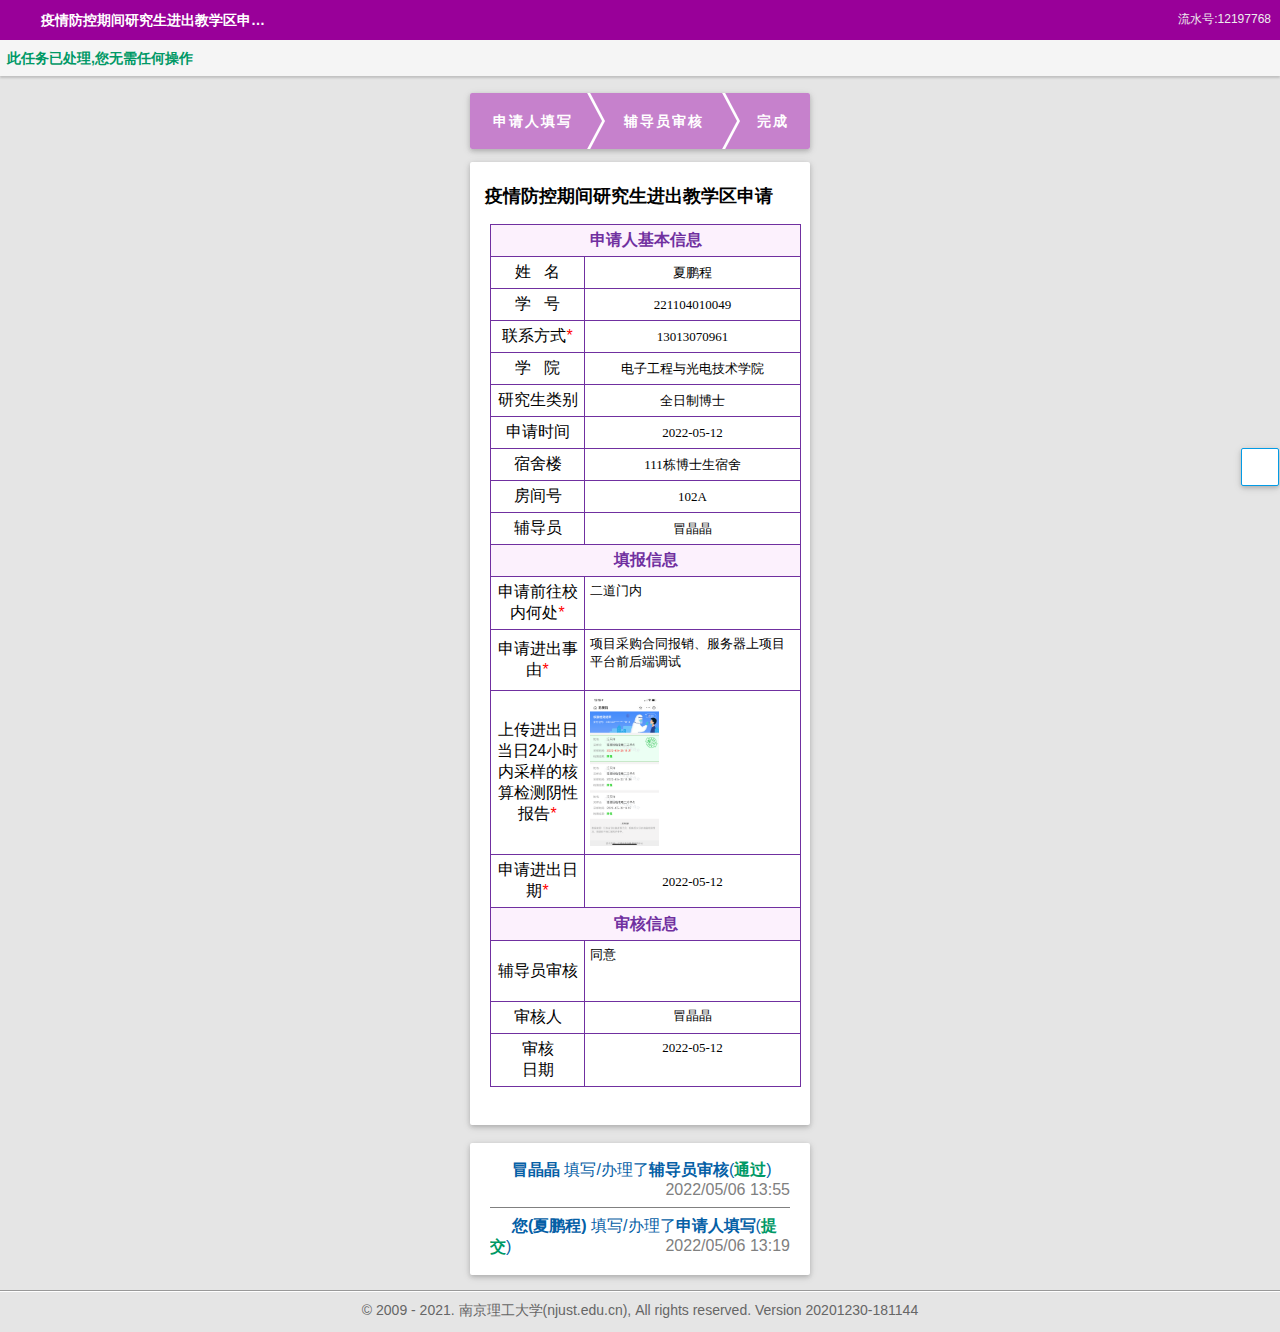
==== commit d3d50c88: "Update index.html" ====
--- a/index.html
+++ b/index.html
@@ -86,7 +86,7 @@
         </div>
     <!-- 2.the holder for form renderer -->
     <div id="render_holder">
-        <div id="form_holder" style="display: block;"><div id="infoplus_view_2879_0" class="infoplus_view round-corner shadow"><div align="center"><input type="hidden" style="WIDTH: 130px" class="infoplus_control infoplus_hiddenControl" title="" id="V0_CTRL87" name="fieldTJHELP" readonly="" value="1"></div><div align="center"><table style="BORDER-TOP-STYLE: none; WORD-WRAP: break-word; BORDER-LEFT-STYLE: none; WIDTH: 320px; BORDER-COLLAPSE: collapse; TABLE-LAYOUT: fixed; BORDER-BOTTOM-STYLE: none; BORDER-RIGHT-STYLE: none" class="xdFormLayout"><colgroup><col width="320" style="WIDTH: 320px"></colgroup><tbody><tr class="xdTitleRow"><td class="xdTitleCell" style="BORDER-TOP: #bfbfbf 1pt; BORDER-RIGHT: #bfbfbf 1pt; BORDER-BOTTOM: #000000 1pt; PADDING-BOTTOM: 5px; PADDING-TOP: 5px; PADDING-LEFT: 5px; BORDER-LEFT: #bfbfbf 1pt; PADDING-RIGHT: 10px" valign="bottom"><h1><font size="4">疫情防控期间研究生进出教学区申请</font></h1></td></tr><tr class="xdTableContentRow"><td class="xdTableContentCell" style="BORDER-TOP: #000000 1pt; BORDER-RIGHT: #bfbfbf 1pt; VERTICAL-ALIGN: top; BORDER-BOTTOM: #bfbfbf 1pt; PADDING-BOTTOM: 10px; PADDING-TOP: 10px; PADDING-LEFT: 10px; BORDER-LEFT: #bfbfbf 1pt; PADDING-RIGHT: 5px"><div><table border="1" bordercolor="buttontext" style="WORD-WRAP: break-word; BORDER-TOP: medium none; BORDER-RIGHT: medium none; WIDTH: 310px; BORDER-COLLAPSE: collapse; TABLE-LAYOUT: fixed; BORDER-BOTTOM: medium none; BORDER-LEFT: medium none" class="xdLayout"><colgroup><col width="94" style="WIDTH: 94px"><col width="216" style="WIDTH: 216px"></colgroup><tbody><tr><td style="BORDER-TOP: #7030a0 1pt solid; BORDER-RIGHT: #7030a0 1pt solid; VERTICAL-ALIGN: middle; BORDER-BOTTOM: #7030a0 1pt solid; PADDING-BOTTOM: 5px; PADDING-TOP: 5px; PADDING-LEFT: 5px; BORDER-LEFT: #7030a0 1pt solid; PADDING-RIGHT: 5px; BACKGROUND-COLOR: #fcf1fd" colspan="2"><div align="center"><font size="3" color="#7030a0"><strong>申请人基本信息</strong></font></div></td></tr><tr><td style="BORDER-TOP: #7030a0 1pt solid; BORDER-RIGHT: #7030a0 1pt solid; VERTICAL-ALIGN: middle; BORDER-BOTTOM: #7030a0 1pt solid; PADDING-BOTTOM: 5px; PADDING-TOP: 5px; PADDING-LEFT: 5px; BORDER-LEFT: #7030a0 1pt solid; PADDING-RIGHT: 5px; BACKGROUND-COLOR: #ffffff"><div align="center"><font size="3">姓&nbsp;&nbsp;&nbsp;名</font></div></td><td style="BORDER-TOP: #7030a0 1pt solid; BORDER-RIGHT: #7030a0 1pt solid; VERTICAL-ALIGN: middle; BORDER-BOTTOM: #7030a0 1pt solid; PADDING-BOTTOM: 5px; PADDING-TOP: 5px; PADDING-LEFT: 5px; BORDER-LEFT: #7030a0 1pt solid; PADDING-RIGHT: 5px; BACKGROUND-COLOR: #ffffff"><div align="center"><div class="infoplus_labelControlContainer inline" id="label_30cdc274-1ed3-4cd5-bc45-07757d74e726_Container"><div style="FONT-SIZE: small;font-family:&#39;PingFang SC&#39;,微软雅黑; WIDTH: 100%; COLOR: #000000;" title="" class="infoplus_control infoplus_labelControl inline" id="label_30cdc274-1ed3-4cd5-bc45-07757d74e726">夏鹏程</div><input type="hidden" id="V0_CTRL30" name="fieldXM" value="221104010049"></div></div></td></tr><tr><td style="BORDER-TOP: #7030a0 1pt solid; BORDER-RIGHT: #7030a0 1pt solid; VERTICAL-ALIGN: middle; BORDER-BOTTOM: #7030a0 1pt solid; PADDING-BOTTOM: 5px; PADDING-TOP: 5px; PADDING-LEFT: 5px; BORDER-LEFT: #7030a0 1pt solid; PADDING-RIGHT: 5px; BACKGROUND-COLOR: #ffffff"><div align="center"><font size="3">学&nbsp;&nbsp;&nbsp;号</font></div></td><td style="BORDER-TOP: #7030a0 1pt solid; BORDER-RIGHT: #7030a0 1pt solid; VERTICAL-ALIGN: middle; BORDER-BOTTOM: #7030a0 1pt solid; PADDING-BOTTOM: 5px; PADDING-TOP: 5px; PADDING-LEFT: 5px; BORDER-LEFT: #7030a0 1pt solid; PADDING-RIGHT: 5px; BACKGROUND-COLOR: #ffffff"><div align="center"><div class="infoplus_labelControlContainer inline" id="label_170cdcef-263e-426f-807a-d7178538a62f_Container"><div style="FONT-SIZE: small;font-family:&#39;PingFang SC&#39;,微软雅黑; WIDTH: 100%; COLOR: #000000;" title="" class="infoplus_control infoplus_labelControl inline" id="label_170cdcef-263e-426f-807a-d7178538a62f">221104010049</div><input type="hidden" id="V0_CTRL32" name="fieldXH" value="221104010049"></div></div></td></tr><tr><td style="BORDER-TOP: #7030a0 1pt solid; BORDER-RIGHT: #7030a0 1pt solid; VERTICAL-ALIGN: middle; BORDER-BOTTOM: #7030a0 1pt solid; PADDING-BOTTOM: 5px; PADDING-TOP: 5px; PADDING-LEFT: 5px; BORDER-LEFT: #7030a0 1pt solid; PADDING-RIGHT: 5px; BACKGROUND-COLOR: #ffffff"><div align="center"><font size="3">联系方式<font color="#ff0000">*</font></font></div></td><td style="BORDER-TOP: #7030a0 1pt solid; BORDER-RIGHT: #7030a0 1pt solid; VERTICAL-ALIGN: middle; BORDER-BOTTOM: #7030a0 1pt solid; PADDING-BOTTOM: 5px; PADDING-TOP: 5px; PADDING-LEFT: 5px; BORDER-LEFT: #7030a0 1pt solid; PADDING-RIGHT: 5px; BACKGROUND-COLOR: #ffffff"><div align="center"><div class="infoplus_labelControlContainer inline" id="label_2c8bbfc3-ee6d-4af7-ab4e-6be461c786ef_Container"><div style="FONT-SIZE: small;font-family:&#39;PingFang SC&#39;,微软雅黑; WIDTH: 100%; COLOR: #000000;" title="" class="infoplus_control infoplus_labelControl inline" id="label_2c8bbfc3-ee6d-4af7-ab4e-6be461c786ef">13013070961</div><input type="hidden" id="V0_CTRL37" name="fieldLXFS" value="13013070961"></div></div></td></tr><tr><td style="BORDER-TOP: #7030a0 1pt solid; BORDER-RIGHT: #7030a0 1pt solid; VERTICAL-ALIGN: middle; BORDER-BOTTOM: #7030a0 1pt solid; PADDING-BOTTOM: 5px; PADDING-TOP: 5px; PADDING-LEFT: 5px; BORDER-LEFT: #7030a0 1pt solid; PADDING-RIGHT: 5px; BACKGROUND-COLOR: #ffffff"><div align="center"><font size="3">学&nbsp;&nbsp;&nbsp;院</font></div></td><td style="BORDER-TOP: #7030a0 1pt solid; BORDER-RIGHT: #7030a0 1pt solid; VERTICAL-ALIGN: middle; BORDER-BOTTOM: #7030a0 1pt solid; PADDING-BOTTOM: 5px; PADDING-TOP: 5px; PADDING-LEFT: 5px; BORDER-LEFT: #7030a0 1pt solid; PADDING-RIGHT: 5px; BACKGROUND-COLOR: #ffffff"><div align="center"><div class="infoplus_labelControlContainer inline" id="label_d597835c-5491-445e-b599-4d1847af7ab8_Container"><div style="FONT-SIZE: small;font-family:&#39;PingFang SC&#39;,微软雅黑; WIDTH: 100%; COLOR: #000000;" title="" class="infoplus_control infoplus_labelControl inline" id="label_d597835c-5491-445e-b599-4d1847af7ab8">电子工程与光电技术学院</div><input type="hidden" id="V0_CTRL31" name="fieldXY" value="106"></div></div></td></tr><tr><td style="BORDER-TOP: #7030a0 1pt solid; BORDER-RIGHT: #7030a0 1pt solid; VERTICAL-ALIGN: middle; BORDER-BOTTOM: #7030a0 1pt solid; PADDING-BOTTOM: 5px; PADDING-TOP: 5px; PADDING-LEFT: 5px; BORDER-LEFT: #7030a0 1pt solid; PADDING-RIGHT: 5px; BACKGROUND-COLOR: #ffffff"><div align="center"><font size="3">研究生类别</font></div></td><td style="BORDER-TOP: #7030a0 1pt solid; BORDER-RIGHT: #7030a0 1pt solid; VERTICAL-ALIGN: middle; BORDER-BOTTOM: #7030a0 1pt solid; PADDING-BOTTOM: 5px; PADDING-TOP: 5px; PADDING-LEFT: 5px; BORDER-LEFT: #7030a0 1pt solid; PADDING-RIGHT: 5px; BACKGROUND-COLOR: #ffffff"><div align="center"><div class="infoplus_labelControlContainer inline" id="label_8d1718fc-9eee-4bce-a7a0-ebae8f1dd76b_Container"><div style="FONT-SIZE: small;font-family:&#39;PingFang SC&#39;,微软雅黑; WIDTH: 100%; COLOR: #000000;" title="" class="infoplus_control infoplus_labelControl inline" id="label_8d1718fc-9eee-4bce-a7a0-ebae8f1dd76b">全日制博士</div><input type="hidden" id="V0_CTRL33" name="fieldYJSLB" value="全日制博士"></div></div></td></tr><tr><td style="BORDER-TOP: #7030a0 1pt solid; BORDER-RIGHT: #7030a0 1pt solid; VERTICAL-ALIGN: middle; BORDER-BOTTOM: #7030a0 1pt solid; PADDING-BOTTOM: 5px; PADDING-TOP: 5px; PADDING-LEFT: 5px; BORDER-LEFT: #7030a0 1pt solid; PADDING-RIGHT: 5px; BACKGROUND-COLOR: #ffffff"><div align="center"><font size="3">申请时间</font></div></td><td style="BORDER-TOP: #7030a0 1pt solid; BORDER-RIGHT: #7030a0 1pt solid; VERTICAL-ALIGN: middle; BORDER-BOTTOM: #7030a0 1pt solid; PADDING-BOTTOM: 5px; PADDING-TOP: 5px; PADDING-LEFT: 5px; BORDER-LEFT: #7030a0 1pt solid; PADDING-RIGHT: 5px; BACKGROUND-COLOR: #ffffff"><div align="center"><div class="infoplus_labelControlContainer inline" id="label_9883586b-9dd5-47a1-bbc8-05586d06e19c_Container"><div style="FONT-SIZE: small;font-family:&#39;PingFang SC&#39;,微软雅黑; WIDTH: 100%; COLOR: #000000;" title="" class="infoplus_control infoplus_labelControl inline" id="label_9883586b-9dd5-47a1-bbc8-05586d06e19c">2022-05-10</div><input type="hidden" id="V0_CTRL36" name="fieldSQSJ" value="1651766400" class="infoplus_fieldChange"></div></div></td></tr><tr><td style="BORDER-TOP: #7030a0 1pt solid; BORDER-RIGHT: #7030a0 1pt solid; VERTICAL-ALIGN: middle; BORDER-BOTTOM: #7030a0 1pt solid; PADDING-BOTTOM: 5px; PADDING-TOP: 5px; PADDING-LEFT: 5px; BORDER-LEFT: #7030a0 1pt solid; PADDING-RIGHT: 5px; BACKGROUND-COLOR: #ffffff"><div align="center"><font size="3">宿舍楼</font></div></td><td style="BORDER-TOP: #7030a0 1pt solid; BORDER-RIGHT: #7030a0 1pt solid; VERTICAL-ALIGN: middle; BORDER-BOTTOM: #7030a0 1pt solid; PADDING-BOTTOM: 5px; PADDING-TOP: 5px; PADDING-LEFT: 5px; BORDER-LEFT: #7030a0 1pt solid; PADDING-RIGHT: 5px; BACKGROUND-COLOR: #ffffff"><div align="center"><div class="infoplus_labelControlContainer inline" id="label_81c26e9c-c7d4-4bf5-a056-0e9c1e18ad4b_Container"><div style="FONT-SIZE: small;font-family:&#39;PingFang SC&#39;,微软雅黑; WIDTH: 100%; COLOR: #000000;" title="" class="infoplus_control infoplus_labelControl inline" id="label_81c26e9c-c7d4-4bf5-a056-0e9c1e18ad4b">111栋博士生宿舍</div><input type="hidden" id="V0_CTRL77" name="fieldSSL" value="111栋博士生宿舍"></div></div></td></tr><tr><td style="BORDER-TOP: #7030a0 1pt solid; BORDER-RIGHT: #7030a0 1pt solid; VERTICAL-ALIGN: middle; BORDER-BOTTOM: #7030a0 1pt solid; PADDING-BOTTOM: 5px; PADDING-TOP: 5px; PADDING-LEFT: 5px; BORDER-LEFT: #7030a0 1pt solid; PADDING-RIGHT: 5px; BACKGROUND-COLOR: #ffffff"><div align="center"><font size="3">房间号</font></div></td><td style="BORDER-TOP: #7030a0 1pt solid; BORDER-RIGHT: #7030a0 1pt solid; VERTICAL-ALIGN: middle; BORDER-BOTTOM: #7030a0 1pt solid; PADDING-BOTTOM: 5px; PADDING-TOP: 5px; PADDING-LEFT: 5px; BORDER-LEFT: #7030a0 1pt solid; PADDING-RIGHT: 5px; BACKGROUND-COLOR: #ffffff"><div align="center"><div class="infoplus_labelControlContainer inline" id="label_0013fd69-99ee-4caf-8423-ac47d07a7f09_Container"><div style="FONT-SIZE: small;font-family:&#39;PingFang SC&#39;,微软雅黑; WIDTH: 100%; COLOR: #000000;" title="" class="infoplus_control infoplus_labelControl inline" id="label_0013fd69-99ee-4caf-8423-ac47d07a7f09">102A</div><input type="hidden" id="V0_CTRL38" name="fieldFJH" value="102A"></div></div></td></tr><tr><td style="BORDER-TOP: #7030a0 1pt solid; BORDER-RIGHT: #7030a0 1pt solid; VERTICAL-ALIGN: middle; BORDER-BOTTOM: #7030a0 1pt solid; PADDING-BOTTOM: 5px; PADDING-TOP: 5px; PADDING-LEFT: 5px; BORDER-LEFT: #7030a0 1pt solid; PADDING-RIGHT: 5px; BACKGROUND-COLOR: #ffffff"><div align="center"><font size="3">辅导员</font></div></td><td style="BORDER-TOP: #7030a0 1pt solid; BORDER-RIGHT: #7030a0 1pt solid; VERTICAL-ALIGN: middle; BORDER-BOTTOM: #7030a0 1pt solid; PADDING-BOTTOM: 5px; PADDING-TOP: 5px; PADDING-LEFT: 5px; BORDER-LEFT: #7030a0 1pt solid; PADDING-RIGHT: 5px; BACKGROUND-COLOR: #ffffff"><div align="center"><div class="infoplus_labelControlContainer inline" id="label_0944c372-dd1a-4265-a4e7-f8502c264902_Container"><div style="FONT-SIZE: small;font-family:&#39;PingFang SC&#39;,微软雅黑; WIDTH: 100%; COLOR: #000000;" title="" class="infoplus_control infoplus_labelControl inline" id="label_0944c372-dd1a-4265-a4e7-f8502c264902">冒晶晶</div><input type="hidden" id="V0_CTRL76" name="fieldFDY" value="22020128"></div></div></td></tr><tr><td style="BORDER-TOP: #7030a0 1pt solid; BORDER-RIGHT: #7030a0 1pt solid; VERTICAL-ALIGN: middle; BORDER-BOTTOM: #7030a0 1pt solid; PADDING-BOTTOM: 5px; PADDING-TOP: 5px; PADDING-LEFT: 5px; BORDER-LEFT: #7030a0 1pt solid; PADDING-RIGHT: 5px; BACKGROUND-COLOR: #fcf1fd" colspan="2"><div align="center"><font size="3" color="#7030a0"><strong>填报信息</strong></font></div></td></tr><tr><td style="BORDER-TOP: #7030a0 1pt solid; BORDER-RIGHT: #7030a0 1pt solid; VERTICAL-ALIGN: middle; BORDER-BOTTOM: #7030a0 1pt solid; PADDING-BOTTOM: 5px; PADDING-TOP: 5px; PADDING-LEFT: 5px; BORDER-LEFT: #7030a0 1pt solid; PADDING-RIGHT: 5px; BACKGROUND-COLOR: #ffffff"><div align="center"><font size="3">申请前往校内何处<font color="#ff0000">*</font></font></div></td><td style="BORDER-TOP: #7030a0 1pt solid; BORDER-RIGHT: #7030a0 1pt solid; VERTICAL-ALIGN: top; BORDER-BOTTOM: #7030a0 1pt solid; PADDING-BOTTOM: 5px; PADDING-TOP: 5px; PADDING-LEFT: 5px; BORDER-LEFT: #7030a0 1pt solid; PADDING-RIGHT: 5px"><font color="#ff0000"><div align="left"><div class="infoplus_labelControlContainer inline" id="label_9ccfec36-69d3-4e0f-9564-af5e64482cf9_Container"><div style="FONT-SIZE: small;font-family:&#39;PingFang SC&#39;,微软雅黑; WIDTH: 100%; COLOR: #000000;" title="" class="infoplus_control infoplus_labelControl inline" id="label_9ccfec36-69d3-4e0f-9564-af5e64482cf9">二道门内</div><input type="hidden" id="V0_CTRL74" name="fieldSQQWXNHC" value="二道门内"></div></div></font></td></tr><tr><td style="BORDER-TOP: #7030a0 1pt solid; BORDER-RIGHT: #7030a0 1pt solid; VERTICAL-ALIGN: middle; BORDER-BOTTOM: #7030a0 1pt solid; PADDING-BOTTOM: 5px; PADDING-TOP: 5px; PADDING-LEFT: 5px; BORDER-LEFT: #7030a0 1pt solid; PADDING-RIGHT: 5px; BACKGROUND-COLOR: #ffffff"><div align="center"><font size="3">申请进出事由<font color="#ff0000">*</font></font></div></td><td style="BORDER-TOP: #7030a0 1pt solid; BORDER-RIGHT: #7030a0 1pt solid; VERTICAL-ALIGN: top; BORDER-BOTTOM: #7030a0 1pt solid; PADDING-BOTTOM: 5px; PADDING-TOP: 5px; PADDING-LEFT: 5px; BORDER-LEFT: #7030a0 1pt solid; PADDING-RIGHT: 5px"><font color="#ff0000"><div align="left"><div class="infoplus_labelControlContainer" id="label_8182fb2e-6261-43a3-8b4b-dc69341084ce_Container"><div style="font-size: small; font-family: &quot;PingFang SC&quot;, 微软雅黑; width: 100%; min-height: 50px;" title="" class="infoplus_control infoplus_labelControl" id="label_8182fb2e-6261-43a3-8b4b-dc69341084ce">项目采购合同报销、服务器上项目平台前后端调试</div><input type="hidden" id="V0_CTRL83" name="fieldSQJCSY" value="项目采购合同报销、服务器上项目平台前后端调试"></div></div></font></td></tr><tr><td style="BORDER-TOP: #7030a0 1pt solid; BORDER-RIGHT: #7030a0 1pt solid; VERTICAL-ALIGN: middle; BORDER-BOTTOM: #7030a0 1pt solid; PADDING-BOTTOM: 5px; PADDING-TOP: 5px; PADDING-LEFT: 5px; BORDER-LEFT: #7030a0 1pt solid; PADDING-RIGHT: 5px; BACKGROUND-COLOR: #ffffff"><div align="center"><font size="3">上传进出日当日24小时内采样的核算检测阴性报告<font size="3" color="#ff0000">*</font></font></div></td><td style="BORDER-TOP: #7030a0 1pt solid; BORDER-RIGHT: #7030a0 1pt solid; VERTICAL-ALIGN: middle; BORDER-BOTTOM: #7030a0 1pt solid; PADDING-BOTTOM: 5px; PADDING-TOP: 5px; PADDING-LEFT: 5px; BORDER-LEFT: #7030a0 1pt solid; PADDING-RIGHT: 5px"><font color="#ff0000"><div align="left"><div style="font-size: small; font-family: &quot;PingFang SC&quot;, 微软雅黑; color: rgb(0, 0, 0);" title="" class="infoplus_control infoplus_pictureControl infoplus_readonly" id="picture_34506aec-86d7-4e3d-859e-11dfb649787f"><div class="displayDiv" style="width: 69px; height: 150px;"><a data-lightbox="3510bdc8-589d-4600-895e-4cda70a9d5f1" href="./汪天祥 - 疫情防控期间研究生进出教学区申请_files/E97C7B64-C379-4C36-A369-3880A8166D4B.png"><img border="0" class="preview" style="display: none;"><img border="0" alt="E97C7B64-C379-4C36-A369-3880A8166D4B.png" src="./汪天祥 - 疫情防控期间研究生进出教学区申请_files/E97C7B64-C379-4C36-A369-3880A8166D4B.png" style="margin-top: 0px; margin-left: 0px;" width="69" height="150"></a><div class="maskDiv" style="display: none; width: 69px; height: 150px;"></div></div><input type="hidden" id="V0_CTRL39" name="fieldHSBG" value="2ca9c0f6-b2d2-4b63-a6fb-5269e6f3a118"></div></div></font></td></tr><tr><td style="BORDER-TOP: #7030a0 1pt solid; BORDER-RIGHT: #7030a0 1pt solid; VERTICAL-ALIGN: middle; BORDER-BOTTOM: #7030a0 1pt solid; PADDING-BOTTOM: 5px; PADDING-TOP: 5px; PADDING-LEFT: 5px; BORDER-LEFT: #7030a0 1pt solid; PADDING-RIGHT: 5px; BACKGROUND-COLOR: #ffffff"><div align="center"><font size="3">申请进出日期<font color="#ff0000">*</font></font></div></td><td style="BORDER-TOP: #7030a0 1pt solid; BORDER-RIGHT: #7030a0 1pt solid; VERTICAL-ALIGN: middle; BORDER-BOTTOM: #7030a0 1pt solid; PADDING-BOTTOM: 5px; PADDING-TOP: 5px; PADDING-LEFT: 5px; BORDER-LEFT: #7030a0 1pt solid; PADDING-RIGHT: 5px"><div align="center"><div class="infoplus_labelControlContainer inline" id="label_34e58a0e-47eb-48ea-8ff9-3279c8bee3de_Container"><div style="FONT-SIZE: small;font-family:&#39;PingFang SC&#39;,微软雅黑; WIDTH: 100%; COLOR: #000000;" title="" class="infoplus_control infoplus_labelControl inline" id="label_34e58a0e-47eb-48ea-8ff9-3279c8bee3de">2022-05-10</div><input type="hidden" id="V0_CTRL40" name="fieldSQJCRQ" value="1651766400" class="infoplus_fieldChange"></div></div></td></tr><tr><td style="BORDER-TOP: #7030a0 1pt solid; BORDER-RIGHT: #7030a0 1pt solid; VERTICAL-ALIGN: middle; BORDER-BOTTOM: #7030a0 1pt solid; PADDING-BOTTOM: 5px; PADDING-TOP: 5px; PADDING-LEFT: 5px; BORDER-LEFT: #7030a0 1pt solid; PADDING-RIGHT: 5px; BACKGROUND-COLOR: #fcf1fd" colspan="2"><div align="center"><font color="#7030a0"><strong><font size="3">审核信息</font><font size="4"><input type="hidden" style="HEIGHT: 22px; WIDTH: 14px" class="infoplus_control infoplus_hiddenControl" title="" id="V0_CTRL57" name="fieldSHFZ" readonly="" value=""></font></strong></font></div></td></tr><tr><td style="BORDER-TOP: #7030a0 1pt solid; BORDER-RIGHT: #7030a0 1pt solid; VERTICAL-ALIGN: middle; BORDER-BOTTOM: #7030a0 1pt solid; PADDING-BOTTOM: 5px; PADDING-TOP: 5px; PADDING-LEFT: 5px; BORDER-LEFT: #7030a0 1pt solid; PADDING-RIGHT: 5px; BACKGROUND-COLOR: #ffffff"><div align="center"><font size="3">辅导员审核</font></div></td><td style="BORDER-TOP: #7030a0 1pt solid; BORDER-RIGHT: #7030a0 1pt solid; VERTICAL-ALIGN: top; BORDER-BOTTOM: #7030a0 1pt solid; PADDING-BOTTOM: 5px; PADDING-TOP: 5px; PADDING-LEFT: 5px; BORDER-LEFT: #7030a0 1pt solid; PADDING-RIGHT: 5px; BACKGROUND-COLOR: #ffffff"><div align="left"><div class="infoplus_labelControlContainer" id="label_3181b2de-7f09-416a-84f1-43b0c49796d1_Container"><div style="font-size: small; font-family: &quot;PingFang SC&quot;, 微软雅黑; width: 100%; color: rgb(0, 0, 0); min-height: 50px;" title="" class="infoplus_control infoplus_labelControl" id="label_3181b2de-7f09-416a-84f1-43b0c49796d1">同意</div><input type="hidden" id="V0_CTRL44" name="fieldSHFDYYJ" value="同意"></div></div></td></tr><tr><td style="BORDER-TOP: #7030a0 1pt solid; BORDER-RIGHT: #7030a0 1pt solid; VERTICAL-ALIGN: middle; BORDER-BOTTOM: #7030a0 1pt solid; PADDING-BOTTOM: 5px; PADDING-TOP: 5px; PADDING-LEFT: 5px; BORDER-LEFT: #7030a0 1pt solid; PADDING-RIGHT: 5px; BACKGROUND-COLOR: #ffffff"><div align="center"><font size="3">审核人</font></div></td><td style="BORDER-TOP: #7030a0 1pt solid; BORDER-RIGHT: #7030a0 1pt solid; VERTICAL-ALIGN: top; BORDER-BOTTOM: #7030a0 1pt solid; PADDING-BOTTOM: 5px; PADDING-TOP: 5px; PADDING-LEFT: 5px; BORDER-LEFT: #7030a0 1pt solid; PADDING-RIGHT: 5px; BACKGROUND-COLOR: #ffffff"><div align="center"><div class="infoplus_labelControlContainer inline" id="label_c057fa6f-6b79-430c-b614-2102721308bd_Container"><div style="FONT-SIZE: small;font-family:&#39;PingFang SC&#39;,微软雅黑; WIDTH: 100%; COLOR: #000000;" title="" class="infoplus_control infoplus_labelControl inline" id="label_c057fa6f-6b79-430c-b614-2102721308bd">冒晶晶</div><input type="hidden" id="V0_CTRL45" name="fieldSHFDYShr" value="22020128"></div></div></td></tr><tr><td style="BORDER-TOP: #7030a0 1pt solid; BORDER-RIGHT: #7030a0 1pt solid; VERTICAL-ALIGN: middle; BORDER-BOTTOM: #7030a0 1pt solid; PADDING-BOTTOM: 5px; PADDING-TOP: 5px; PADDING-LEFT: 5px; BORDER-LEFT: #7030a0 1pt solid; PADDING-RIGHT: 5px; BACKGROUND-COLOR: #ffffff"><div align="center"><font size="3">审核</font></div><div align="center"><font size="3">日期</font></div></td><td style="BORDER-TOP: #7030a0 1pt solid; BORDER-RIGHT: #7030a0 1pt solid; VERTICAL-ALIGN: top; BORDER-BOTTOM: #7030a0 1pt solid; PADDING-BOTTOM: 5px; PADDING-TOP: 5px; PADDING-LEFT: 5px; BORDER-LEFT: #7030a0 1pt solid; PADDING-RIGHT: 5px; BACKGROUND-COLOR: #ffffff"><div align="center"><div class="infoplus_labelControlContainer inline" id="label_889f2d10-74c0-472e-aec2-014041e26de6_Container"><div style="FONT-SIZE: small;font-family:&#39;PingFang SC&#39;,微软雅黑; WIDTH: 100%; COLOR: #000000;" title="" class="infoplus_control infoplus_labelControl inline" id="label_889f2d10-74c0-472e-aec2-014041e26de6">2022-05-10</div><input type="hidden" id="V0_CTRL46" name="fieldSHFDYShsj" value="1651766400" class="infoplus_fieldChange"></div></div></td></tr><tr class="fake"><td style="border-width: 0px; border-style: none; border-color: rgb(112, 48, 160); vertical-align: middle; padding: 0px; background-color: rgb(255, 255, 255);"></td><td style="border-width: 0px; border-style: none; border-color: rgb(112, 48, 160); vertical-align: top; padding: 0px; background-color: rgb(255, 255, 255);"></td></tr><tr dynamic-invisible="true" style="display: none;"><td style="BORDER-TOP: #7030a0 1pt solid; BORDER-RIGHT: #7030a0 1pt solid; VERTICAL-ALIGN: middle; BORDER-BOTTOM: #7030a0 1pt solid; PADDING-BOTTOM: 5px; PADDING-TOP: 5px; PADDING-LEFT: 5px; BORDER-LEFT: #7030a0 1pt solid; PADDING-RIGHT: 5px; BACKGROUND-COLOR: #ffffff"><div align="center"><font size="3">学院副书记审核</font></div></td><td style="BORDER-TOP: #7030a0 1pt solid; BORDER-RIGHT: #7030a0 1pt solid; VERTICAL-ALIGN: top; BORDER-BOTTOM: #7030a0 1pt solid; PADDING-BOTTOM: 5px; PADDING-TOP: 5px; PADDING-LEFT: 5px; BORDER-LEFT: #7030a0 1pt solid; PADDING-RIGHT: 5px; BACKGROUND-COLOR: #ffffff"><div align="left"><div class="infoplus_labelControlContainer" id="label_ab2b850d-b896-43fa-9d82-4b80bde93fda_Container"><div style="font-size: small; font-family: &quot;PingFang SC&quot;, 微软雅黑; width: 100%; color: rgb(0, 0, 0); min-height: 50px;" title="" class="infoplus_control infoplus_labelControl" id="label_ab2b850d-b896-43fa-9d82-4b80bde93fda"></div><input type="hidden" id="V0_CTRL47" name="fieldSHSZXYYJ" value=""></div></div></td></tr><tr class="fake"><td style="border-width: 0px; border-style: none; border-color: rgb(112, 48, 160); vertical-align: middle; padding: 0px; background-color: rgb(255, 255, 255);"></td><td style="border-width: 0px; border-style: none; border-color: rgb(112, 48, 160); vertical-align: top; padding: 0px; background-color: rgb(255, 255, 255);"></td></tr><tr dynamic-invisible="true" style="display: none;"><td style="BORDER-TOP: #7030a0 1pt solid; BORDER-RIGHT: #7030a0 1pt solid; VERTICAL-ALIGN: middle; BORDER-BOTTOM: #7030a0 1pt solid; PADDING-BOTTOM: 5px; PADDING-TOP: 5px; PADDING-LEFT: 5px; BORDER-LEFT: #7030a0 1pt solid; PADDING-RIGHT: 5px; BACKGROUND-COLOR: #ffffff"><div align="center"><font size="3">审核人</font></div></td><td style="BORDER-TOP: #7030a0 1pt solid; BORDER-RIGHT: #7030a0 1pt solid; VERTICAL-ALIGN: top; BORDER-BOTTOM: #7030a0 1pt solid; PADDING-BOTTOM: 5px; PADDING-TOP: 5px; PADDING-LEFT: 5px; BORDER-LEFT: #7030a0 1pt solid; PADDING-RIGHT: 5px; BACKGROUND-COLOR: #ffffff"><div align="center"><div class="infoplus_labelControlContainer inline" id="label_3265e16e-380e-4728-834c-a0eef654b2e8_Container"><div style="FONT-SIZE: small;font-family:&#39;PingFang SC&#39;,微软雅黑; WIDTH: 100%; COLOR: #000000;" title="" class="infoplus_control infoplus_labelControl inline" id="label_3265e16e-380e-4728-834c-a0eef654b2e8"></div><input type="hidden" id="V0_CTRL48" name="fieldSHSZXYShr" value=""></div></div></td></tr><tr class="fake"><td style="border-width: 0px; border-style: none; border-color: rgb(112, 48, 160); vertical-align: middle; padding: 0px; background-color: rgb(255, 255, 255);"></td><td style="border-width: 0px; border-style: none; border-color: rgb(112, 48, 160); vertical-align: top; padding: 0px; background-color: rgb(255, 255, 255);"></td></tr><tr dynamic-invisible="true" style="display: none;"><td style="BORDER-TOP: #7030a0 1pt solid; BORDER-RIGHT: #7030a0 1pt solid; VERTICAL-ALIGN: middle; BORDER-BOTTOM: #7030a0 1pt solid; PADDING-BOTTOM: 5px; PADDING-TOP: 5px; PADDING-LEFT: 5px; BORDER-LEFT: #7030a0 1pt solid; PADDING-RIGHT: 5px; BACKGROUND-COLOR: #ffffff"><div align="center"><font size="3">审核</font></div><div align="center"><font size="3">日期</font></div></td><td style="BORDER-TOP: #7030a0 1pt solid; BORDER-RIGHT: #7030a0 1pt solid; VERTICAL-ALIGN: top; BORDER-BOTTOM: #7030a0 1pt solid; PADDING-BOTTOM: 5px; PADDING-TOP: 5px; PADDING-LEFT: 5px; BORDER-LEFT: #7030a0 1pt solid; PADDING-RIGHT: 5px; BACKGROUND-COLOR: #ffffff"><div align="center"><div class="infoplus_labelControlContainer inline" id="label_be583198-92fa-402c-b605-63062d9ef168_Container"><div style="FONT-SIZE: small;font-family:&#39;PingFang SC&#39;,微软雅黑; WIDTH: 100%; COLOR: #000000;" title="" class="infoplus_control infoplus_labelControl inline" id="label_be583198-92fa-402c-b605-63062d9ef168"></div><input type="hidden" id="V0_CTRL49" name="fieldSHSZXYShsj" value="" class="infoplus_fieldChange"></div></div></td></tr></tbody></table></div><div><font size="3"></font>&nbsp;</div><div><font size="3"></font></div></td></tr></tbody></table></div><div align="center"></div></div><div id="variables_container"><input type="hidden" class="infoplus_control infoplus_hiddenControl infoplus_var" id="_VAR_EXECUTE_INDEP_ORGANIZE_Name" name="_VAR_EXECUTE_INDEP_ORGANIZE_Name" value="南京理工大学"><input type="hidden" class="infoplus_control infoplus_hiddenControl infoplus_var" id="_VAR_ACTION_ACCOUNT" name="_VAR_ACTION_ACCOUNT" value="221104010049"><input type="hidden" class="infoplus_control infoplus_hiddenControl infoplus_var" id="_VAR_ACTION_INDEP_ORGANIZES_Codes" name="_VAR_ACTION_INDEP_ORGANIZES_Codes" value="10"><input type="hidden" class="infoplus_control infoplus_hiddenControl infoplus_var" id="_VAR_ACTION_REALNAME" name="_VAR_ACTION_REALNAME" value="夏鹏程"><input type="hidden" class="infoplus_control infoplus_hiddenControl infoplus_var" id="_VAR_ACTION_INDEP_ORGANIZES_Names" name="_VAR_ACTION_INDEP_ORGANIZES_Names" value="南京理工大学"><input type="hidden" class="infoplus_control infoplus_hiddenControl infoplus_var" id="_VAR_OWNER_ACCOUNT" name="_VAR_OWNER_ACCOUNT" value="221104010049"><input type="hidden" class="infoplus_control infoplus_hiddenControl infoplus_var" id="_VAR_ACTION_ORGANIZES_Names" name="_VAR_ACTION_ORGANIZES_Names" value="电子工程与光电技术学院"><input type="hidden" class="infoplus_control infoplus_hiddenControl infoplus_var" id="_VAR_STEP_CODE" name="_VAR_STEP_CODE" value="SQR"><input type="hidden" class="infoplus_control infoplus_hiddenControl infoplus_var" id="_VAR_ACTION_ORGANIZE" name="_VAR_ACTION_ORGANIZE" value="106"><input type="hidden" class="infoplus_control infoplus_hiddenControl infoplus_var" id="_VAR_OWNER_PHONE" name="_VAR_OWNER_PHONE" value="13013070961"><input type="hidden" class="infoplus_control infoplus_hiddenControl infoplus_var" id="_VAR_EXECUTE_ORGANIZE" name="_VAR_EXECUTE_ORGANIZE" value="106"><input type="hidden" class="infoplus_control infoplus_hiddenControl infoplus_var" id="_VAR_EXECUTE_ORGANIZES_Codes" name="_VAR_EXECUTE_ORGANIZES_Codes" value="106"><input type="hidden" class="infoplus_control infoplus_hiddenControl infoplus_var" id="_VAR_NOW_DAY" name="_VAR_NOW_DAY" value="8"><input type="hidden" class="infoplus_control infoplus_hiddenControl infoplus_var" id="_VAR_ACTION_INDEP_ORGANIZE" name="_VAR_ACTION_INDEP_ORGANIZE" value="10"><input type="hidden" class="infoplus_control infoplus_hiddenControl infoplus_var" id="_VAR_OWNER_EMAIL" name="_VAR_OWNER_EMAIL" value="wtx417@163.com"><input type="hidden" class="infoplus_control infoplus_hiddenControl infoplus_var" id="_VAR_OWNER_REALNAME" name="_VAR_OWNER_REALNAME" value="夏鹏程"><input type="hidden" class="infoplus_control infoplus_hiddenControl infoplus_var" id="_VAR_ENTRY_TAGS" name="_VAR_ENTRY_TAGS" value="研究生院,移动端"><input type="hidden" class="infoplus_control infoplus_hiddenControl infoplus_var" id="_VAR_ACTION_INDEP_ORGANIZE_Name" name="_VAR_ACTION_INDEP_ORGANIZE_Name" value="南京理工大学"><input type="hidden" class="infoplus_control infoplus_hiddenControl infoplus_var" id="_VAR_NOW" name="_VAR_NOW" value="1651975588"><input type="hidden" class="infoplus_control infoplus_hiddenControl infoplus_var" id="_VAR_PARTICIPANTS" name="_VAR_PARTICIPANTS" value=",221104010049,22020128,"><input type="hidden" class="infoplus_control infoplus_hiddenControl infoplus_var" id="_VAR_ACTION_ORGANIZE_Name" name="_VAR_ACTION_ORGANIZE_Name" value="电子工程与光电技术学院"><input type="hidden" class="infoplus_control infoplus_hiddenControl infoplus_var" id="_VAR_EXECUTE_ORGANIZES_Names" name="_VAR_EXECUTE_ORGANIZES_Names" value="电子工程与光电技术学院"><input type="hidden" class="infoplus_control infoplus_hiddenControl infoplus_var" id="_VAR_OWNER_ORGANIZES_Codes" name="_VAR_OWNER_ORGANIZES_Codes" value="106"><input type="hidden" class="infoplus_control infoplus_hiddenControl infoplus_var" id="_VAR_ADDR" name="_VAR_ADDR" value="192.10.84.75"><input type="hidden" class="infoplus_control infoplus_hiddenControl infoplus_var" id="_VAR_URL_Attr" name="_VAR_URL_Attr" value="{}"><input type="hidden" class="infoplus_control infoplus_hiddenControl infoplus_var" id="_VAR_ENTRY_NUMBER" name="_VAR_ENTRY_NUMBER" value="12197768"><input type="hidden" class="infoplus_control infoplus_hiddenControl infoplus_var" id="_VAR_EXECUTE_INDEP_ORGANIZES_Names" name="_VAR_EXECUTE_INDEP_ORGANIZES_Names" value="南京理工大学"><input type="hidden" class="infoplus_control infoplus_hiddenControl infoplus_var" id="_VAR_ENTRY_NAME" name="_VAR_ENTRY_NAME" value="疫情防控期间研究生进出教学区申请_汪天祥_计算机科学与工程学院"><input type="hidden" class="infoplus_control infoplus_hiddenControl infoplus_var" id="_VAR_LAST_ACTION" name="_VAR_LAST_ACTION" value="action1"><input type="hidden" class="infoplus_control infoplus_hiddenControl infoplus_var" id="_VAR_STEP_NUMBER" name="_VAR_STEP_NUMBER" value="14662901"><input type="hidden" class="infoplus_control infoplus_hiddenControl infoplus_var" id="_VAR_POSITIONS" name="_VAR_POSITIONS" value="106:23
+        <div id="form_holder" style="display: block;"><div id="infoplus_view_2879_0" class="infoplus_view round-corner shadow"><div align="center"><input type="hidden" style="WIDTH: 130px" class="infoplus_control infoplus_hiddenControl" title="" id="V0_CTRL87" name="fieldTJHELP" readonly="" value="1"></div><div align="center"><table style="BORDER-TOP-STYLE: none; WORD-WRAP: break-word; BORDER-LEFT-STYLE: none; WIDTH: 320px; BORDER-COLLAPSE: collapse; TABLE-LAYOUT: fixed; BORDER-BOTTOM-STYLE: none; BORDER-RIGHT-STYLE: none" class="xdFormLayout"><colgroup><col width="320" style="WIDTH: 320px"></colgroup><tbody><tr class="xdTitleRow"><td class="xdTitleCell" style="BORDER-TOP: #bfbfbf 1pt; BORDER-RIGHT: #bfbfbf 1pt; BORDER-BOTTOM: #000000 1pt; PADDING-BOTTOM: 5px; PADDING-TOP: 5px; PADDING-LEFT: 5px; BORDER-LEFT: #bfbfbf 1pt; PADDING-RIGHT: 10px" valign="bottom"><h1><font size="4">疫情防控期间研究生进出教学区申请</font></h1></td></tr><tr class="xdTableContentRow"><td class="xdTableContentCell" style="BORDER-TOP: #000000 1pt; BORDER-RIGHT: #bfbfbf 1pt; VERTICAL-ALIGN: top; BORDER-BOTTOM: #bfbfbf 1pt; PADDING-BOTTOM: 10px; PADDING-TOP: 10px; PADDING-LEFT: 10px; BORDER-LEFT: #bfbfbf 1pt; PADDING-RIGHT: 5px"><div><table border="1" bordercolor="buttontext" style="WORD-WRAP: break-word; BORDER-TOP: medium none; BORDER-RIGHT: medium none; WIDTH: 310px; BORDER-COLLAPSE: collapse; TABLE-LAYOUT: fixed; BORDER-BOTTOM: medium none; BORDER-LEFT: medium none" class="xdLayout"><colgroup><col width="94" style="WIDTH: 94px"><col width="216" style="WIDTH: 216px"></colgroup><tbody><tr><td style="BORDER-TOP: #7030a0 1pt solid; BORDER-RIGHT: #7030a0 1pt solid; VERTICAL-ALIGN: middle; BORDER-BOTTOM: #7030a0 1pt solid; PADDING-BOTTOM: 5px; PADDING-TOP: 5px; PADDING-LEFT: 5px; BORDER-LEFT: #7030a0 1pt solid; PADDING-RIGHT: 5px; BACKGROUND-COLOR: #fcf1fd" colspan="2"><div align="center"><font size="3" color="#7030a0"><strong>申请人基本信息</strong></font></div></td></tr><tr><td style="BORDER-TOP: #7030a0 1pt solid; BORDER-RIGHT: #7030a0 1pt solid; VERTICAL-ALIGN: middle; BORDER-BOTTOM: #7030a0 1pt solid; PADDING-BOTTOM: 5px; PADDING-TOP: 5px; PADDING-LEFT: 5px; BORDER-LEFT: #7030a0 1pt solid; PADDING-RIGHT: 5px; BACKGROUND-COLOR: #ffffff"><div align="center"><font size="3">姓&nbsp;&nbsp;&nbsp;名</font></div></td><td style="BORDER-TOP: #7030a0 1pt solid; BORDER-RIGHT: #7030a0 1pt solid; VERTICAL-ALIGN: middle; BORDER-BOTTOM: #7030a0 1pt solid; PADDING-BOTTOM: 5px; PADDING-TOP: 5px; PADDING-LEFT: 5px; BORDER-LEFT: #7030a0 1pt solid; PADDING-RIGHT: 5px; BACKGROUND-COLOR: #ffffff"><div align="center"><div class="infoplus_labelControlContainer inline" id="label_30cdc274-1ed3-4cd5-bc45-07757d74e726_Container"><div style="FONT-SIZE: small;font-family:&#39;PingFang SC&#39;,微软雅黑; WIDTH: 100%; COLOR: #000000;" title="" class="infoplus_control infoplus_labelControl inline" id="label_30cdc274-1ed3-4cd5-bc45-07757d74e726">夏鹏程</div><input type="hidden" id="V0_CTRL30" name="fieldXM" value="221104010049"></div></div></td></tr><tr><td style="BORDER-TOP: #7030a0 1pt solid; BORDER-RIGHT: #7030a0 1pt solid; VERTICAL-ALIGN: middle; BORDER-BOTTOM: #7030a0 1pt solid; PADDING-BOTTOM: 5px; PADDING-TOP: 5px; PADDING-LEFT: 5px; BORDER-LEFT: #7030a0 1pt solid; PADDING-RIGHT: 5px; BACKGROUND-COLOR: #ffffff"><div align="center"><font size="3">学&nbsp;&nbsp;&nbsp;号</font></div></td><td style="BORDER-TOP: #7030a0 1pt solid; BORDER-RIGHT: #7030a0 1pt solid; VERTICAL-ALIGN: middle; BORDER-BOTTOM: #7030a0 1pt solid; PADDING-BOTTOM: 5px; PADDING-TOP: 5px; PADDING-LEFT: 5px; BORDER-LEFT: #7030a0 1pt solid; PADDING-RIGHT: 5px; BACKGROUND-COLOR: #ffffff"><div align="center"><div class="infoplus_labelControlContainer inline" id="label_170cdcef-263e-426f-807a-d7178538a62f_Container"><div style="FONT-SIZE: small;font-family:&#39;PingFang SC&#39;,微软雅黑; WIDTH: 100%; COLOR: #000000;" title="" class="infoplus_control infoplus_labelControl inline" id="label_170cdcef-263e-426f-807a-d7178538a62f">221104010049</div><input type="hidden" id="V0_CTRL32" name="fieldXH" value="221104010049"></div></div></td></tr><tr><td style="BORDER-TOP: #7030a0 1pt solid; BORDER-RIGHT: #7030a0 1pt solid; VERTICAL-ALIGN: middle; BORDER-BOTTOM: #7030a0 1pt solid; PADDING-BOTTOM: 5px; PADDING-TOP: 5px; PADDING-LEFT: 5px; BORDER-LEFT: #7030a0 1pt solid; PADDING-RIGHT: 5px; BACKGROUND-COLOR: #ffffff"><div align="center"><font size="3">联系方式<font color="#ff0000">*</font></font></div></td><td style="BORDER-TOP: #7030a0 1pt solid; BORDER-RIGHT: #7030a0 1pt solid; VERTICAL-ALIGN: middle; BORDER-BOTTOM: #7030a0 1pt solid; PADDING-BOTTOM: 5px; PADDING-TOP: 5px; PADDING-LEFT: 5px; BORDER-LEFT: #7030a0 1pt solid; PADDING-RIGHT: 5px; BACKGROUND-COLOR: #ffffff"><div align="center"><div class="infoplus_labelControlContainer inline" id="label_2c8bbfc3-ee6d-4af7-ab4e-6be461c786ef_Container"><div style="FONT-SIZE: small;font-family:&#39;PingFang SC&#39;,微软雅黑; WIDTH: 100%; COLOR: #000000;" title="" class="infoplus_control infoplus_labelControl inline" id="label_2c8bbfc3-ee6d-4af7-ab4e-6be461c786ef">13013070961</div><input type="hidden" id="V0_CTRL37" name="fieldLXFS" value="13013070961"></div></div></td></tr><tr><td style="BORDER-TOP: #7030a0 1pt solid; BORDER-RIGHT: #7030a0 1pt solid; VERTICAL-ALIGN: middle; BORDER-BOTTOM: #7030a0 1pt solid; PADDING-BOTTOM: 5px; PADDING-TOP: 5px; PADDING-LEFT: 5px; BORDER-LEFT: #7030a0 1pt solid; PADDING-RIGHT: 5px; BACKGROUND-COLOR: #ffffff"><div align="center"><font size="3">学&nbsp;&nbsp;&nbsp;院</font></div></td><td style="BORDER-TOP: #7030a0 1pt solid; BORDER-RIGHT: #7030a0 1pt solid; VERTICAL-ALIGN: middle; BORDER-BOTTOM: #7030a0 1pt solid; PADDING-BOTTOM: 5px; PADDING-TOP: 5px; PADDING-LEFT: 5px; BORDER-LEFT: #7030a0 1pt solid; PADDING-RIGHT: 5px; BACKGROUND-COLOR: #ffffff"><div align="center"><div class="infoplus_labelControlContainer inline" id="label_d597835c-5491-445e-b599-4d1847af7ab8_Container"><div style="FONT-SIZE: small;font-family:&#39;PingFang SC&#39;,微软雅黑; WIDTH: 100%; COLOR: #000000;" title="" class="infoplus_control infoplus_labelControl inline" id="label_d597835c-5491-445e-b599-4d1847af7ab8">电子工程与光电技术学院</div><input type="hidden" id="V0_CTRL31" name="fieldXY" value="106"></div></div></td></tr><tr><td style="BORDER-TOP: #7030a0 1pt solid; BORDER-RIGHT: #7030a0 1pt solid; VERTICAL-ALIGN: middle; BORDER-BOTTOM: #7030a0 1pt solid; PADDING-BOTTOM: 5px; PADDING-TOP: 5px; PADDING-LEFT: 5px; BORDER-LEFT: #7030a0 1pt solid; PADDING-RIGHT: 5px; BACKGROUND-COLOR: #ffffff"><div align="center"><font size="3">研究生类别</font></div></td><td style="BORDER-TOP: #7030a0 1pt solid; BORDER-RIGHT: #7030a0 1pt solid; VERTICAL-ALIGN: middle; BORDER-BOTTOM: #7030a0 1pt solid; PADDING-BOTTOM: 5px; PADDING-TOP: 5px; PADDING-LEFT: 5px; BORDER-LEFT: #7030a0 1pt solid; PADDING-RIGHT: 5px; BACKGROUND-COLOR: #ffffff"><div align="center"><div class="infoplus_labelControlContainer inline" id="label_8d1718fc-9eee-4bce-a7a0-ebae8f1dd76b_Container"><div style="FONT-SIZE: small;font-family:&#39;PingFang SC&#39;,微软雅黑; WIDTH: 100%; COLOR: #000000;" title="" class="infoplus_control infoplus_labelControl inline" id="label_8d1718fc-9eee-4bce-a7a0-ebae8f1dd76b">全日制博士</div><input type="hidden" id="V0_CTRL33" name="fieldYJSLB" value="全日制博士"></div></div></td></tr><tr><td style="BORDER-TOP: #7030a0 1pt solid; BORDER-RIGHT: #7030a0 1pt solid; VERTICAL-ALIGN: middle; BORDER-BOTTOM: #7030a0 1pt solid; PADDING-BOTTOM: 5px; PADDING-TOP: 5px; PADDING-LEFT: 5px; BORDER-LEFT: #7030a0 1pt solid; PADDING-RIGHT: 5px; BACKGROUND-COLOR: #ffffff"><div align="center"><font size="3">申请时间</font></div></td><td style="BORDER-TOP: #7030a0 1pt solid; BORDER-RIGHT: #7030a0 1pt solid; VERTICAL-ALIGN: middle; BORDER-BOTTOM: #7030a0 1pt solid; PADDING-BOTTOM: 5px; PADDING-TOP: 5px; PADDING-LEFT: 5px; BORDER-LEFT: #7030a0 1pt solid; PADDING-RIGHT: 5px; BACKGROUND-COLOR: #ffffff"><div align="center"><div class="infoplus_labelControlContainer inline" id="label_9883586b-9dd5-47a1-bbc8-05586d06e19c_Container"><div style="FONT-SIZE: small;font-family:&#39;PingFang SC&#39;,微软雅黑; WIDTH: 100%; COLOR: #000000;" title="" class="infoplus_control infoplus_labelControl inline" id="label_9883586b-9dd5-47a1-bbc8-05586d06e19c">2022-05-12</div><input type="hidden" id="V0_CTRL36" name="fieldSQSJ" value="1651766400" class="infoplus_fieldChange"></div></div></td></tr><tr><td style="BORDER-TOP: #7030a0 1pt solid; BORDER-RIGHT: #7030a0 1pt solid; VERTICAL-ALIGN: middle; BORDER-BOTTOM: #7030a0 1pt solid; PADDING-BOTTOM: 5px; PADDING-TOP: 5px; PADDING-LEFT: 5px; BORDER-LEFT: #7030a0 1pt solid; PADDING-RIGHT: 5px; BACKGROUND-COLOR: #ffffff"><div align="center"><font size="3">宿舍楼</font></div></td><td style="BORDER-TOP: #7030a0 1pt solid; BORDER-RIGHT: #7030a0 1pt solid; VERTICAL-ALIGN: middle; BORDER-BOTTOM: #7030a0 1pt solid; PADDING-BOTTOM: 5px; PADDING-TOP: 5px; PADDING-LEFT: 5px; BORDER-LEFT: #7030a0 1pt solid; PADDING-RIGHT: 5px; BACKGROUND-COLOR: #ffffff"><div align="center"><div class="infoplus_labelControlContainer inline" id="label_81c26e9c-c7d4-4bf5-a056-0e9c1e18ad4b_Container"><div style="FONT-SIZE: small;font-family:&#39;PingFang SC&#39;,微软雅黑; WIDTH: 100%; COLOR: #000000;" title="" class="infoplus_control infoplus_labelControl inline" id="label_81c26e9c-c7d4-4bf5-a056-0e9c1e18ad4b">111栋博士生宿舍</div><input type="hidden" id="V0_CTRL77" name="fieldSSL" value="111栋博士生宿舍"></div></div></td></tr><tr><td style="BORDER-TOP: #7030a0 1pt solid; BORDER-RIGHT: #7030a0 1pt solid; VERTICAL-ALIGN: middle; BORDER-BOTTOM: #7030a0 1pt solid; PADDING-BOTTOM: 5px; PADDING-TOP: 5px; PADDING-LEFT: 5px; BORDER-LEFT: #7030a0 1pt solid; PADDING-RIGHT: 5px; BACKGROUND-COLOR: #ffffff"><div align="center"><font size="3">房间号</font></div></td><td style="BORDER-TOP: #7030a0 1pt solid; BORDER-RIGHT: #7030a0 1pt solid; VERTICAL-ALIGN: middle; BORDER-BOTTOM: #7030a0 1pt solid; PADDING-BOTTOM: 5px; PADDING-TOP: 5px; PADDING-LEFT: 5px; BORDER-LEFT: #7030a0 1pt solid; PADDING-RIGHT: 5px; BACKGROUND-COLOR: #ffffff"><div align="center"><div class="infoplus_labelControlContainer inline" id="label_0013fd69-99ee-4caf-8423-ac47d07a7f09_Container"><div style="FONT-SIZE: small;font-family:&#39;PingFang SC&#39;,微软雅黑; WIDTH: 100%; COLOR: #000000;" title="" class="infoplus_control infoplus_labelControl inline" id="label_0013fd69-99ee-4caf-8423-ac47d07a7f09">102A</div><input type="hidden" id="V0_CTRL38" name="fieldFJH" value="102A"></div></div></td></tr><tr><td style="BORDER-TOP: #7030a0 1pt solid; BORDER-RIGHT: #7030a0 1pt solid; VERTICAL-ALIGN: middle; BORDER-BOTTOM: #7030a0 1pt solid; PADDING-BOTTOM: 5px; PADDING-TOP: 5px; PADDING-LEFT: 5px; BORDER-LEFT: #7030a0 1pt solid; PADDING-RIGHT: 5px; BACKGROUND-COLOR: #ffffff"><div align="center"><font size="3">辅导员</font></div></td><td style="BORDER-TOP: #7030a0 1pt solid; BORDER-RIGHT: #7030a0 1pt solid; VERTICAL-ALIGN: middle; BORDER-BOTTOM: #7030a0 1pt solid; PADDING-BOTTOM: 5px; PADDING-TOP: 5px; PADDING-LEFT: 5px; BORDER-LEFT: #7030a0 1pt solid; PADDING-RIGHT: 5px; BACKGROUND-COLOR: #ffffff"><div align="center"><div class="infoplus_labelControlContainer inline" id="label_0944c372-dd1a-4265-a4e7-f8502c264902_Container"><div style="FONT-SIZE: small;font-family:&#39;PingFang SC&#39;,微软雅黑; WIDTH: 100%; COLOR: #000000;" title="" class="infoplus_control infoplus_labelControl inline" id="label_0944c372-dd1a-4265-a4e7-f8502c264902">冒晶晶</div><input type="hidden" id="V0_CTRL76" name="fieldFDY" value="22020128"></div></div></td></tr><tr><td style="BORDER-TOP: #7030a0 1pt solid; BORDER-RIGHT: #7030a0 1pt solid; VERTICAL-ALIGN: middle; BORDER-BOTTOM: #7030a0 1pt solid; PADDING-BOTTOM: 5px; PADDING-TOP: 5px; PADDING-LEFT: 5px; BORDER-LEFT: #7030a0 1pt solid; PADDING-RIGHT: 5px; BACKGROUND-COLOR: #fcf1fd" colspan="2"><div align="center"><font size="3" color="#7030a0"><strong>填报信息</strong></font></div></td></tr><tr><td style="BORDER-TOP: #7030a0 1pt solid; BORDER-RIGHT: #7030a0 1pt solid; VERTICAL-ALIGN: middle; BORDER-BOTTOM: #7030a0 1pt solid; PADDING-BOTTOM: 5px; PADDING-TOP: 5px; PADDING-LEFT: 5px; BORDER-LEFT: #7030a0 1pt solid; PADDING-RIGHT: 5px; BACKGROUND-COLOR: #ffffff"><div align="center"><font size="3">申请前往校内何处<font color="#ff0000">*</font></font></div></td><td style="BORDER-TOP: #7030a0 1pt solid; BORDER-RIGHT: #7030a0 1pt solid; VERTICAL-ALIGN: top; BORDER-BOTTOM: #7030a0 1pt solid; PADDING-BOTTOM: 5px; PADDING-TOP: 5px; PADDING-LEFT: 5px; BORDER-LEFT: #7030a0 1pt solid; PADDING-RIGHT: 5px"><font color="#ff0000"><div align="left"><div class="infoplus_labelControlContainer inline" id="label_9ccfec36-69d3-4e0f-9564-af5e64482cf9_Container"><div style="FONT-SIZE: small;font-family:&#39;PingFang SC&#39;,微软雅黑; WIDTH: 100%; COLOR: #000000;" title="" class="infoplus_control infoplus_labelControl inline" id="label_9ccfec36-69d3-4e0f-9564-af5e64482cf9">二道门内</div><input type="hidden" id="V0_CTRL74" name="fieldSQQWXNHC" value="二道门内"></div></div></font></td></tr><tr><td style="BORDER-TOP: #7030a0 1pt solid; BORDER-RIGHT: #7030a0 1pt solid; VERTICAL-ALIGN: middle; BORDER-BOTTOM: #7030a0 1pt solid; PADDING-BOTTOM: 5px; PADDING-TOP: 5px; PADDING-LEFT: 5px; BORDER-LEFT: #7030a0 1pt solid; PADDING-RIGHT: 5px; BACKGROUND-COLOR: #ffffff"><div align="center"><font size="3">申请进出事由<font color="#ff0000">*</font></font></div></td><td style="BORDER-TOP: #7030a0 1pt solid; BORDER-RIGHT: #7030a0 1pt solid; VERTICAL-ALIGN: top; BORDER-BOTTOM: #7030a0 1pt solid; PADDING-BOTTOM: 5px; PADDING-TOP: 5px; PADDING-LEFT: 5px; BORDER-LEFT: #7030a0 1pt solid; PADDING-RIGHT: 5px"><font color="#ff0000"><div align="left"><div class="infoplus_labelControlContainer" id="label_8182fb2e-6261-43a3-8b4b-dc69341084ce_Container"><div style="font-size: small; font-family: &quot;PingFang SC&quot;, 微软雅黑; width: 100%; min-height: 50px;" title="" class="infoplus_control infoplus_labelControl" id="label_8182fb2e-6261-43a3-8b4b-dc69341084ce">项目采购合同报销、服务器上项目平台前后端调试</div><input type="hidden" id="V0_CTRL83" name="fieldSQJCSY" value="项目采购合同报销、服务器上项目平台前后端调试"></div></div></font></td></tr><tr><td style="BORDER-TOP: #7030a0 1pt solid; BORDER-RIGHT: #7030a0 1pt solid; VERTICAL-ALIGN: middle; BORDER-BOTTOM: #7030a0 1pt solid; PADDING-BOTTOM: 5px; PADDING-TOP: 5px; PADDING-LEFT: 5px; BORDER-LEFT: #7030a0 1pt solid; PADDING-RIGHT: 5px; BACKGROUND-COLOR: #ffffff"><div align="center"><font size="3">上传进出日当日24小时内采样的核算检测阴性报告<font size="3" color="#ff0000">*</font></font></div></td><td style="BORDER-TOP: #7030a0 1pt solid; BORDER-RIGHT: #7030a0 1pt solid; VERTICAL-ALIGN: middle; BORDER-BOTTOM: #7030a0 1pt solid; PADDING-BOTTOM: 5px; PADDING-TOP: 5px; PADDING-LEFT: 5px; BORDER-LEFT: #7030a0 1pt solid; PADDING-RIGHT: 5px"><font color="#ff0000"><div align="left"><div style="font-size: small; font-family: &quot;PingFang SC&quot;, 微软雅黑; color: rgb(0, 0, 0);" title="" class="infoplus_control infoplus_pictureControl infoplus_readonly" id="picture_34506aec-86d7-4e3d-859e-11dfb649787f"><div class="displayDiv" style="width: 69px; height: 150px;"><a data-lightbox="3510bdc8-589d-4600-895e-4cda70a9d5f1" href="./汪天祥 - 疫情防控期间研究生进出教学区申请_files/E97C7B64-C379-4C36-A369-3880A8166D4B.png"><img border="0" class="preview" style="display: none;"><img border="0" alt="E97C7B64-C379-4C36-A369-3880A8166D4B.png" src="./汪天祥 - 疫情防控期间研究生进出教学区申请_files/E97C7B64-C379-4C36-A369-3880A8166D4B.png" style="margin-top: 0px; margin-left: 0px;" width="69" height="150"></a><div class="maskDiv" style="display: none; width: 69px; height: 150px;"></div></div><input type="hidden" id="V0_CTRL39" name="fieldHSBG" value="2ca9c0f6-b2d2-4b63-a6fb-5269e6f3a118"></div></div></font></td></tr><tr><td style="BORDER-TOP: #7030a0 1pt solid; BORDER-RIGHT: #7030a0 1pt solid; VERTICAL-ALIGN: middle; BORDER-BOTTOM: #7030a0 1pt solid; PADDING-BOTTOM: 5px; PADDING-TOP: 5px; PADDING-LEFT: 5px; BORDER-LEFT: #7030a0 1pt solid; PADDING-RIGHT: 5px; BACKGROUND-COLOR: #ffffff"><div align="center"><font size="3">申请进出日期<font color="#ff0000">*</font></font></div></td><td style="BORDER-TOP: #7030a0 1pt solid; BORDER-RIGHT: #7030a0 1pt solid; VERTICAL-ALIGN: middle; BORDER-BOTTOM: #7030a0 1pt solid; PADDING-BOTTOM: 5px; PADDING-TOP: 5px; PADDING-LEFT: 5px; BORDER-LEFT: #7030a0 1pt solid; PADDING-RIGHT: 5px"><div align="center"><div class="infoplus_labelControlContainer inline" id="label_34e58a0e-47eb-48ea-8ff9-3279c8bee3de_Container"><div style="FONT-SIZE: small;font-family:&#39;PingFang SC&#39;,微软雅黑; WIDTH: 100%; COLOR: #000000;" title="" class="infoplus_control infoplus_labelControl inline" id="label_34e58a0e-47eb-48ea-8ff9-3279c8bee3de">2022-05-12</div><input type="hidden" id="V0_CTRL40" name="fieldSQJCRQ" value="1651766400" class="infoplus_fieldChange"></div></div></td></tr><tr><td style="BORDER-TOP: #7030a0 1pt solid; BORDER-RIGHT: #7030a0 1pt solid; VERTICAL-ALIGN: middle; BORDER-BOTTOM: #7030a0 1pt solid; PADDING-BOTTOM: 5px; PADDING-TOP: 5px; PADDING-LEFT: 5px; BORDER-LEFT: #7030a0 1pt solid; PADDING-RIGHT: 5px; BACKGROUND-COLOR: #fcf1fd" colspan="2"><div align="center"><font color="#7030a0"><strong><font size="3">审核信息</font><font size="4"><input type="hidden" style="HEIGHT: 22px; WIDTH: 14px" class="infoplus_control infoplus_hiddenControl" title="" id="V0_CTRL57" name="fieldSHFZ" readonly="" value=""></font></strong></font></div></td></tr><tr><td style="BORDER-TOP: #7030a0 1pt solid; BORDER-RIGHT: #7030a0 1pt solid; VERTICAL-ALIGN: middle; BORDER-BOTTOM: #7030a0 1pt solid; PADDING-BOTTOM: 5px; PADDING-TOP: 5px; PADDING-LEFT: 5px; BORDER-LEFT: #7030a0 1pt solid; PADDING-RIGHT: 5px; BACKGROUND-COLOR: #ffffff"><div align="center"><font size="3">辅导员审核</font></div></td><td style="BORDER-TOP: #7030a0 1pt solid; BORDER-RIGHT: #7030a0 1pt solid; VERTICAL-ALIGN: top; BORDER-BOTTOM: #7030a0 1pt solid; PADDING-BOTTOM: 5px; PADDING-TOP: 5px; PADDING-LEFT: 5px; BORDER-LEFT: #7030a0 1pt solid; PADDING-RIGHT: 5px; BACKGROUND-COLOR: #ffffff"><div align="left"><div class="infoplus_labelControlContainer" id="label_3181b2de-7f09-416a-84f1-43b0c49796d1_Container"><div style="font-size: small; font-family: &quot;PingFang SC&quot;, 微软雅黑; width: 100%; color: rgb(0, 0, 0); min-height: 50px;" title="" class="infoplus_control infoplus_labelControl" id="label_3181b2de-7f09-416a-84f1-43b0c49796d1">同意</div><input type="hidden" id="V0_CTRL44" name="fieldSHFDYYJ" value="同意"></div></div></td></tr><tr><td style="BORDER-TOP: #7030a0 1pt solid; BORDER-RIGHT: #7030a0 1pt solid; VERTICAL-ALIGN: middle; BORDER-BOTTOM: #7030a0 1pt solid; PADDING-BOTTOM: 5px; PADDING-TOP: 5px; PADDING-LEFT: 5px; BORDER-LEFT: #7030a0 1pt solid; PADDING-RIGHT: 5px; BACKGROUND-COLOR: #ffffff"><div align="center"><font size="3">审核人</font></div></td><td style="BORDER-TOP: #7030a0 1pt solid; BORDER-RIGHT: #7030a0 1pt solid; VERTICAL-ALIGN: top; BORDER-BOTTOM: #7030a0 1pt solid; PADDING-BOTTOM: 5px; PADDING-TOP: 5px; PADDING-LEFT: 5px; BORDER-LEFT: #7030a0 1pt solid; PADDING-RIGHT: 5px; BACKGROUND-COLOR: #ffffff"><div align="center"><div class="infoplus_labelControlContainer inline" id="label_c057fa6f-6b79-430c-b614-2102721308bd_Container"><div style="FONT-SIZE: small;font-family:&#39;PingFang SC&#39;,微软雅黑; WIDTH: 100%; COLOR: #000000;" title="" class="infoplus_control infoplus_labelControl inline" id="label_c057fa6f-6b79-430c-b614-2102721308bd">冒晶晶</div><input type="hidden" id="V0_CTRL45" name="fieldSHFDYShr" value="22020128"></div></div></td></tr><tr><td style="BORDER-TOP: #7030a0 1pt solid; BORDER-RIGHT: #7030a0 1pt solid; VERTICAL-ALIGN: middle; BORDER-BOTTOM: #7030a0 1pt solid; PADDING-BOTTOM: 5px; PADDING-TOP: 5px; PADDING-LEFT: 5px; BORDER-LEFT: #7030a0 1pt solid; PADDING-RIGHT: 5px; BACKGROUND-COLOR: #ffffff"><div align="center"><font size="3">审核</font></div><div align="center"><font size="3">日期</font></div></td><td style="BORDER-TOP: #7030a0 1pt solid; BORDER-RIGHT: #7030a0 1pt solid; VERTICAL-ALIGN: top; BORDER-BOTTOM: #7030a0 1pt solid; PADDING-BOTTOM: 5px; PADDING-TOP: 5px; PADDING-LEFT: 5px; BORDER-LEFT: #7030a0 1pt solid; PADDING-RIGHT: 5px; BACKGROUND-COLOR: #ffffff"><div align="center"><div class="infoplus_labelControlContainer inline" id="label_889f2d10-74c0-472e-aec2-014041e26de6_Container"><div style="FONT-SIZE: small;font-family:&#39;PingFang SC&#39;,微软雅黑; WIDTH: 100%; COLOR: #000000;" title="" class="infoplus_control infoplus_labelControl inline" id="label_889f2d10-74c0-472e-aec2-014041e26de6">2022-05-12</div><input type="hidden" id="V0_CTRL46" name="fieldSHFDYShsj" value="1651766400" class="infoplus_fieldChange"></div></div></td></tr><tr class="fake"><td style="border-width: 0px; border-style: none; border-color: rgb(112, 48, 160); vertical-align: middle; padding: 0px; background-color: rgb(255, 255, 255);"></td><td style="border-width: 0px; border-style: none; border-color: rgb(112, 48, 160); vertical-align: top; padding: 0px; background-color: rgb(255, 255, 255);"></td></tr><tr dynamic-invisible="true" style="display: none;"><td style="BORDER-TOP: #7030a0 1pt solid; BORDER-RIGHT: #7030a0 1pt solid; VERTICAL-ALIGN: middle; BORDER-BOTTOM: #7030a0 1pt solid; PADDING-BOTTOM: 5px; PADDING-TOP: 5px; PADDING-LEFT: 5px; BORDER-LEFT: #7030a0 1pt solid; PADDING-RIGHT: 5px; BACKGROUND-COLOR: #ffffff"><div align="center"><font size="3">学院副书记审核</font></div></td><td style="BORDER-TOP: #7030a0 1pt solid; BORDER-RIGHT: #7030a0 1pt solid; VERTICAL-ALIGN: top; BORDER-BOTTOM: #7030a0 1pt solid; PADDING-BOTTOM: 5px; PADDING-TOP: 5px; PADDING-LEFT: 5px; BORDER-LEFT: #7030a0 1pt solid; PADDING-RIGHT: 5px; BACKGROUND-COLOR: #ffffff"><div align="left"><div class="infoplus_labelControlContainer" id="label_ab2b850d-b896-43fa-9d82-4b80bde93fda_Container"><div style="font-size: small; font-family: &quot;PingFang SC&quot;, 微软雅黑; width: 100%; color: rgb(0, 0, 0); min-height: 50px;" title="" class="infoplus_control infoplus_labelControl" id="label_ab2b850d-b896-43fa-9d82-4b80bde93fda"></div><input type="hidden" id="V0_CTRL47" name="fieldSHSZXYYJ" value=""></div></div></td></tr><tr class="fake"><td style="border-width: 0px; border-style: none; border-color: rgb(112, 48, 160); vertical-align: middle; padding: 0px; background-color: rgb(255, 255, 255);"></td><td style="border-width: 0px; border-style: none; border-color: rgb(112, 48, 160); vertical-align: top; padding: 0px; background-color: rgb(255, 255, 255);"></td></tr><tr dynamic-invisible="true" style="display: none;"><td style="BORDER-TOP: #7030a0 1pt solid; BORDER-RIGHT: #7030a0 1pt solid; VERTICAL-ALIGN: middle; BORDER-BOTTOM: #7030a0 1pt solid; PADDING-BOTTOM: 5px; PADDING-TOP: 5px; PADDING-LEFT: 5px; BORDER-LEFT: #7030a0 1pt solid; PADDING-RIGHT: 5px; BACKGROUND-COLOR: #ffffff"><div align="center"><font size="3">审核人</font></div></td><td style="BORDER-TOP: #7030a0 1pt solid; BORDER-RIGHT: #7030a0 1pt solid; VERTICAL-ALIGN: top; BORDER-BOTTOM: #7030a0 1pt solid; PADDING-BOTTOM: 5px; PADDING-TOP: 5px; PADDING-LEFT: 5px; BORDER-LEFT: #7030a0 1pt solid; PADDING-RIGHT: 5px; BACKGROUND-COLOR: #ffffff"><div align="center"><div class="infoplus_labelControlContainer inline" id="label_3265e16e-380e-4728-834c-a0eef654b2e8_Container"><div style="FONT-SIZE: small;font-family:&#39;PingFang SC&#39;,微软雅黑; WIDTH: 100%; COLOR: #000000;" title="" class="infoplus_control infoplus_labelControl inline" id="label_3265e16e-380e-4728-834c-a0eef654b2e8"></div><input type="hidden" id="V0_CTRL48" name="fieldSHSZXYShr" value=""></div></div></td></tr><tr class="fake"><td style="border-width: 0px; border-style: none; border-color: rgb(112, 48, 160); vertical-align: middle; padding: 0px; background-color: rgb(255, 255, 255);"></td><td style="border-width: 0px; border-style: none; border-color: rgb(112, 48, 160); vertical-align: top; padding: 0px; background-color: rgb(255, 255, 255);"></td></tr><tr dynamic-invisible="true" style="display: none;"><td style="BORDER-TOP: #7030a0 1pt solid; BORDER-RIGHT: #7030a0 1pt solid; VERTICAL-ALIGN: middle; BORDER-BOTTOM: #7030a0 1pt solid; PADDING-BOTTOM: 5px; PADDING-TOP: 5px; PADDING-LEFT: 5px; BORDER-LEFT: #7030a0 1pt solid; PADDING-RIGHT: 5px; BACKGROUND-COLOR: #ffffff"><div align="center"><font size="3">审核</font></div><div align="center"><font size="3">日期</font></div></td><td style="BORDER-TOP: #7030a0 1pt solid; BORDER-RIGHT: #7030a0 1pt solid; VERTICAL-ALIGN: top; BORDER-BOTTOM: #7030a0 1pt solid; PADDING-BOTTOM: 5px; PADDING-TOP: 5px; PADDING-LEFT: 5px; BORDER-LEFT: #7030a0 1pt solid; PADDING-RIGHT: 5px; BACKGROUND-COLOR: #ffffff"><div align="center"><div class="infoplus_labelControlContainer inline" id="label_be583198-92fa-402c-b605-63062d9ef168_Container"><div style="FONT-SIZE: small;font-family:&#39;PingFang SC&#39;,微软雅黑; WIDTH: 100%; COLOR: #000000;" title="" class="infoplus_control infoplus_labelControl inline" id="label_be583198-92fa-402c-b605-63062d9ef168"></div><input type="hidden" id="V0_CTRL49" name="fieldSHSZXYShsj" value="" class="infoplus_fieldChange"></div></div></td></tr></tbody></table></div><div><font size="3"></font>&nbsp;</div><div><font size="3"></font></div></td></tr></tbody></table></div><div align="center"></div></div><div id="variables_container"><input type="hidden" class="infoplus_control infoplus_hiddenControl infoplus_var" id="_VAR_EXECUTE_INDEP_ORGANIZE_Name" name="_VAR_EXECUTE_INDEP_ORGANIZE_Name" value="南京理工大学"><input type="hidden" class="infoplus_control infoplus_hiddenControl infoplus_var" id="_VAR_ACTION_ACCOUNT" name="_VAR_ACTION_ACCOUNT" value="221104010049"><input type="hidden" class="infoplus_control infoplus_hiddenControl infoplus_var" id="_VAR_ACTION_INDEP_ORGANIZES_Codes" name="_VAR_ACTION_INDEP_ORGANIZES_Codes" value="10"><input type="hidden" class="infoplus_control infoplus_hiddenControl infoplus_var" id="_VAR_ACTION_REALNAME" name="_VAR_ACTION_REALNAME" value="夏鹏程"><input type="hidden" class="infoplus_control infoplus_hiddenControl infoplus_var" id="_VAR_ACTION_INDEP_ORGANIZES_Names" name="_VAR_ACTION_INDEP_ORGANIZES_Names" value="南京理工大学"><input type="hidden" class="infoplus_control infoplus_hiddenControl infoplus_var" id="_VAR_OWNER_ACCOUNT" name="_VAR_OWNER_ACCOUNT" value="221104010049"><input type="hidden" class="infoplus_control infoplus_hiddenControl infoplus_var" id="_VAR_ACTION_ORGANIZES_Names" name="_VAR_ACTION_ORGANIZES_Names" value="电子工程与光电技术学院"><input type="hidden" class="infoplus_control infoplus_hiddenControl infoplus_var" id="_VAR_STEP_CODE" name="_VAR_STEP_CODE" value="SQR"><input type="hidden" class="infoplus_control infoplus_hiddenControl infoplus_var" id="_VAR_ACTION_ORGANIZE" name="_VAR_ACTION_ORGANIZE" value="106"><input type="hidden" class="infoplus_control infoplus_hiddenControl infoplus_var" id="_VAR_OWNER_PHONE" name="_VAR_OWNER_PHONE" value="13013070961"><input type="hidden" class="infoplus_control infoplus_hiddenControl infoplus_var" id="_VAR_EXECUTE_ORGANIZE" name="_VAR_EXECUTE_ORGANIZE" value="106"><input type="hidden" class="infoplus_control infoplus_hiddenControl infoplus_var" id="_VAR_EXECUTE_ORGANIZES_Codes" name="_VAR_EXECUTE_ORGANIZES_Codes" value="106"><input type="hidden" class="infoplus_control infoplus_hiddenControl infoplus_var" id="_VAR_NOW_DAY" name="_VAR_NOW_DAY" value="8"><input type="hidden" class="infoplus_control infoplus_hiddenControl infoplus_var" id="_VAR_ACTION_INDEP_ORGANIZE" name="_VAR_ACTION_INDEP_ORGANIZE" value="10"><input type="hidden" class="infoplus_control infoplus_hiddenControl infoplus_var" id="_VAR_OWNER_EMAIL" name="_VAR_OWNER_EMAIL" value="wtx417@163.com"><input type="hidden" class="infoplus_control infoplus_hiddenControl infoplus_var" id="_VAR_OWNER_REALNAME" name="_VAR_OWNER_REALNAME" value="夏鹏程"><input type="hidden" class="infoplus_control infoplus_hiddenControl infoplus_var" id="_VAR_ENTRY_TAGS" name="_VAR_ENTRY_TAGS" value="研究生院,移动端"><input type="hidden" class="infoplus_control infoplus_hiddenControl infoplus_var" id="_VAR_ACTION_INDEP_ORGANIZE_Name" name="_VAR_ACTION_INDEP_ORGANIZE_Name" value="南京理工大学"><input type="hidden" class="infoplus_control infoplus_hiddenControl infoplus_var" id="_VAR_NOW" name="_VAR_NOW" value="1651975588"><input type="hidden" class="infoplus_control infoplus_hiddenControl infoplus_var" id="_VAR_PARTICIPANTS" name="_VAR_PARTICIPANTS" value=",221104010049,22020128,"><input type="hidden" class="infoplus_control infoplus_hiddenControl infoplus_var" id="_VAR_ACTION_ORGANIZE_Name" name="_VAR_ACTION_ORGANIZE_Name" value="电子工程与光电技术学院"><input type="hidden" class="infoplus_control infoplus_hiddenControl infoplus_var" id="_VAR_EXECUTE_ORGANIZES_Names" name="_VAR_EXECUTE_ORGANIZES_Names" value="电子工程与光电技术学院"><input type="hidden" class="infoplus_control infoplus_hiddenControl infoplus_var" id="_VAR_OWNER_ORGANIZES_Codes" name="_VAR_OWNER_ORGANIZES_Codes" value="106"><input type="hidden" class="infoplus_control infoplus_hiddenControl infoplus_var" id="_VAR_ADDR" name="_VAR_ADDR" value="192.10.84.75"><input type="hidden" class="infoplus_control infoplus_hiddenControl infoplus_var" id="_VAR_URL_Attr" name="_VAR_URL_Attr" value="{}"><input type="hidden" class="infoplus_control infoplus_hiddenControl infoplus_var" id="_VAR_ENTRY_NUMBER" name="_VAR_ENTRY_NUMBER" value="12197768"><input type="hidden" class="infoplus_control infoplus_hiddenControl infoplus_var" id="_VAR_EXECUTE_INDEP_ORGANIZES_Names" name="_VAR_EXECUTE_INDEP_ORGANIZES_Names" value="南京理工大学"><input type="hidden" class="infoplus_control infoplus_hiddenControl infoplus_var" id="_VAR_ENTRY_NAME" name="_VAR_ENTRY_NAME" value="疫情防控期间研究生进出教学区申请_汪天祥_计算机科学与工程学院"><input type="hidden" class="infoplus_control infoplus_hiddenControl infoplus_var" id="_VAR_LAST_ACTION" name="_VAR_LAST_ACTION" value="action1"><input type="hidden" class="infoplus_control infoplus_hiddenControl infoplus_var" id="_VAR_STEP_NUMBER" name="_VAR_STEP_NUMBER" value="14662901"><input type="hidden" class="infoplus_control infoplus_hiddenControl infoplus_var" id="_VAR_POSITIONS" name="_VAR_POSITIONS" value="106:23
 106:25
 106:3
 106:30
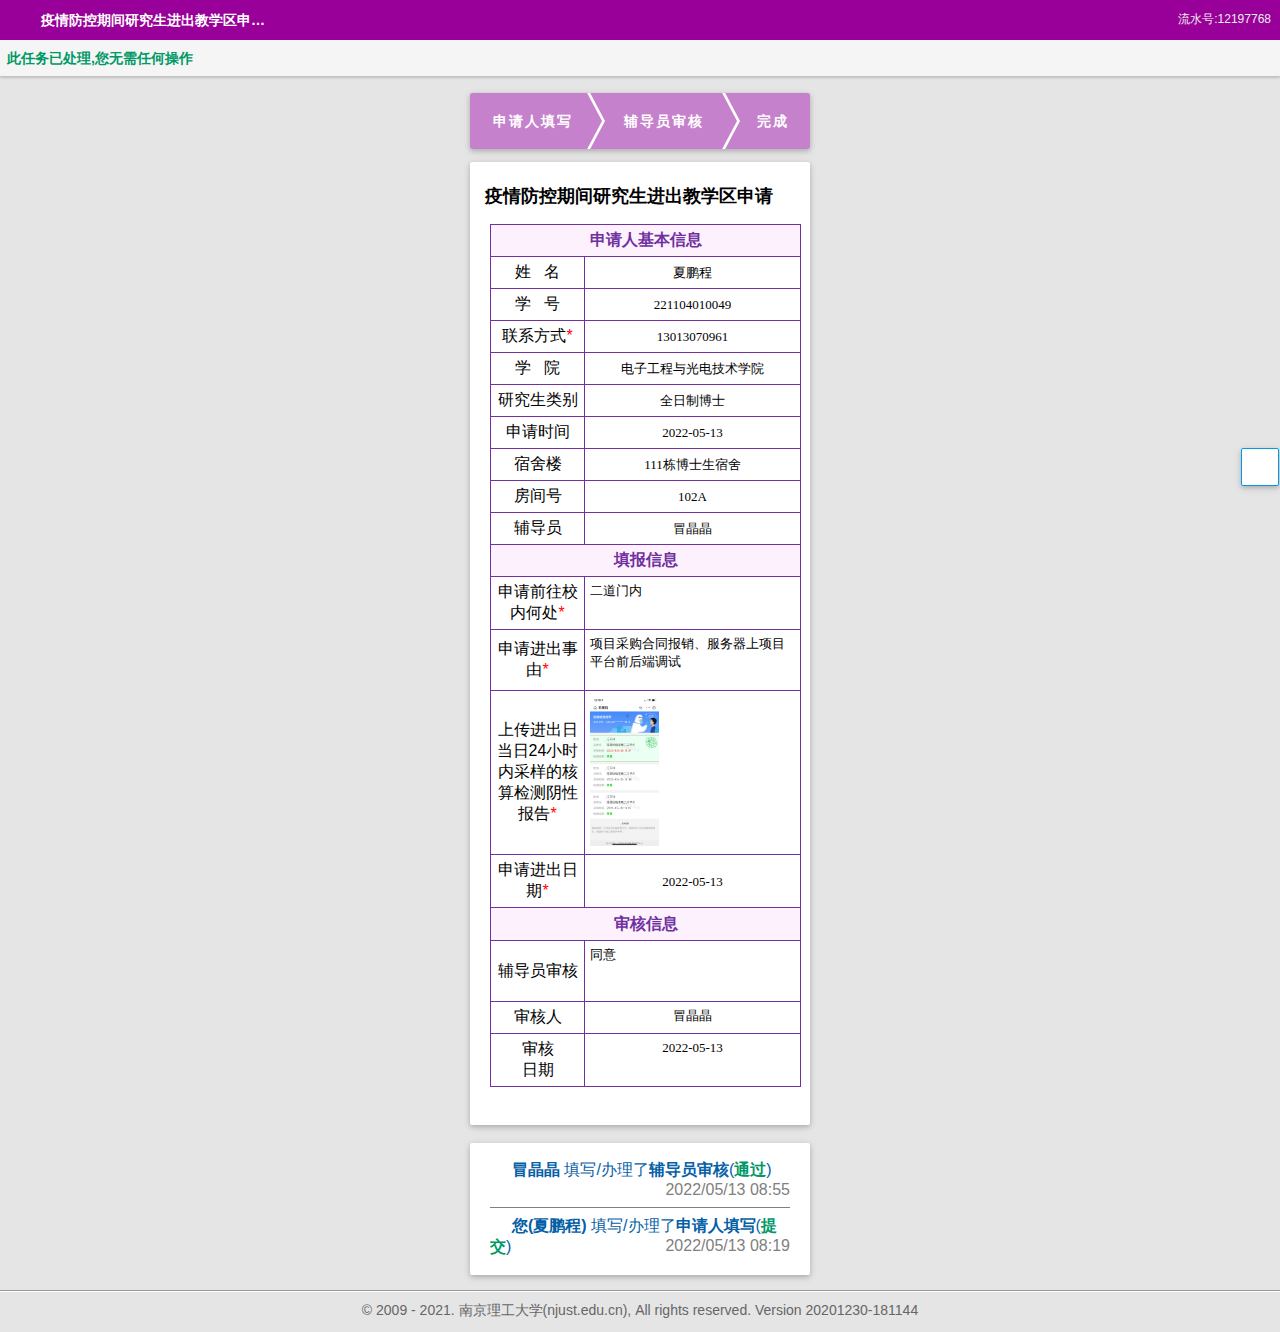
==== commit 0938f28a: "Update index.html" ====
--- a/index.html
+++ b/index.html
@@ -86,14 +86,14 @@
         </div>
     <!-- 2.the holder for form renderer -->
     <div id="render_holder">
-        <div id="form_holder" style="display: block;"><div id="infoplus_view_2879_0" class="infoplus_view round-corner shadow"><div align="center"><input type="hidden" style="WIDTH: 130px" class="infoplus_control infoplus_hiddenControl" title="" id="V0_CTRL87" name="fieldTJHELP" readonly="" value="1"></div><div align="center"><table style="BORDER-TOP-STYLE: none; WORD-WRAP: break-word; BORDER-LEFT-STYLE: none; WIDTH: 320px; BORDER-COLLAPSE: collapse; TABLE-LAYOUT: fixed; BORDER-BOTTOM-STYLE: none; BORDER-RIGHT-STYLE: none" class="xdFormLayout"><colgroup><col width="320" style="WIDTH: 320px"></colgroup><tbody><tr class="xdTitleRow"><td class="xdTitleCell" style="BORDER-TOP: #bfbfbf 1pt; BORDER-RIGHT: #bfbfbf 1pt; BORDER-BOTTOM: #000000 1pt; PADDING-BOTTOM: 5px; PADDING-TOP: 5px; PADDING-LEFT: 5px; BORDER-LEFT: #bfbfbf 1pt; PADDING-RIGHT: 10px" valign="bottom"><h1><font size="4">疫情防控期间研究生进出教学区申请</font></h1></td></tr><tr class="xdTableContentRow"><td class="xdTableContentCell" style="BORDER-TOP: #000000 1pt; BORDER-RIGHT: #bfbfbf 1pt; VERTICAL-ALIGN: top; BORDER-BOTTOM: #bfbfbf 1pt; PADDING-BOTTOM: 10px; PADDING-TOP: 10px; PADDING-LEFT: 10px; BORDER-LEFT: #bfbfbf 1pt; PADDING-RIGHT: 5px"><div><table border="1" bordercolor="buttontext" style="WORD-WRAP: break-word; BORDER-TOP: medium none; BORDER-RIGHT: medium none; WIDTH: 310px; BORDER-COLLAPSE: collapse; TABLE-LAYOUT: fixed; BORDER-BOTTOM: medium none; BORDER-LEFT: medium none" class="xdLayout"><colgroup><col width="94" style="WIDTH: 94px"><col width="216" style="WIDTH: 216px"></colgroup><tbody><tr><td style="BORDER-TOP: #7030a0 1pt solid; BORDER-RIGHT: #7030a0 1pt solid; VERTICAL-ALIGN: middle; BORDER-BOTTOM: #7030a0 1pt solid; PADDING-BOTTOM: 5px; PADDING-TOP: 5px; PADDING-LEFT: 5px; BORDER-LEFT: #7030a0 1pt solid; PADDING-RIGHT: 5px; BACKGROUND-COLOR: #fcf1fd" colspan="2"><div align="center"><font size="3" color="#7030a0"><strong>申请人基本信息</strong></font></div></td></tr><tr><td style="BORDER-TOP: #7030a0 1pt solid; BORDER-RIGHT: #7030a0 1pt solid; VERTICAL-ALIGN: middle; BORDER-BOTTOM: #7030a0 1pt solid; PADDING-BOTTOM: 5px; PADDING-TOP: 5px; PADDING-LEFT: 5px; BORDER-LEFT: #7030a0 1pt solid; PADDING-RIGHT: 5px; BACKGROUND-COLOR: #ffffff"><div align="center"><font size="3">姓&nbsp;&nbsp;&nbsp;名</font></div></td><td style="BORDER-TOP: #7030a0 1pt solid; BORDER-RIGHT: #7030a0 1pt solid; VERTICAL-ALIGN: middle; BORDER-BOTTOM: #7030a0 1pt solid; PADDING-BOTTOM: 5px; PADDING-TOP: 5px; PADDING-LEFT: 5px; BORDER-LEFT: #7030a0 1pt solid; PADDING-RIGHT: 5px; BACKGROUND-COLOR: #ffffff"><div align="center"><div class="infoplus_labelControlContainer inline" id="label_30cdc274-1ed3-4cd5-bc45-07757d74e726_Container"><div style="FONT-SIZE: small;font-family:&#39;PingFang SC&#39;,微软雅黑; WIDTH: 100%; COLOR: #000000;" title="" class="infoplus_control infoplus_labelControl inline" id="label_30cdc274-1ed3-4cd5-bc45-07757d74e726">夏鹏程</div><input type="hidden" id="V0_CTRL30" name="fieldXM" value="221104010049"></div></div></td></tr><tr><td style="BORDER-TOP: #7030a0 1pt solid; BORDER-RIGHT: #7030a0 1pt solid; VERTICAL-ALIGN: middle; BORDER-BOTTOM: #7030a0 1pt solid; PADDING-BOTTOM: 5px; PADDING-TOP: 5px; PADDING-LEFT: 5px; BORDER-LEFT: #7030a0 1pt solid; PADDING-RIGHT: 5px; BACKGROUND-COLOR: #ffffff"><div align="center"><font size="3">学&nbsp;&nbsp;&nbsp;号</font></div></td><td style="BORDER-TOP: #7030a0 1pt solid; BORDER-RIGHT: #7030a0 1pt solid; VERTICAL-ALIGN: middle; BORDER-BOTTOM: #7030a0 1pt solid; PADDING-BOTTOM: 5px; PADDING-TOP: 5px; PADDING-LEFT: 5px; BORDER-LEFT: #7030a0 1pt solid; PADDING-RIGHT: 5px; BACKGROUND-COLOR: #ffffff"><div align="center"><div class="infoplus_labelControlContainer inline" id="label_170cdcef-263e-426f-807a-d7178538a62f_Container"><div style="FONT-SIZE: small;font-family:&#39;PingFang SC&#39;,微软雅黑; WIDTH: 100%; COLOR: #000000;" title="" class="infoplus_control infoplus_labelControl inline" id="label_170cdcef-263e-426f-807a-d7178538a62f">221104010049</div><input type="hidden" id="V0_CTRL32" name="fieldXH" value="221104010049"></div></div></td></tr><tr><td style="BORDER-TOP: #7030a0 1pt solid; BORDER-RIGHT: #7030a0 1pt solid; VERTICAL-ALIGN: middle; BORDER-BOTTOM: #7030a0 1pt solid; PADDING-BOTTOM: 5px; PADDING-TOP: 5px; PADDING-LEFT: 5px; BORDER-LEFT: #7030a0 1pt solid; PADDING-RIGHT: 5px; BACKGROUND-COLOR: #ffffff"><div align="center"><font size="3">联系方式<font color="#ff0000">*</font></font></div></td><td style="BORDER-TOP: #7030a0 1pt solid; BORDER-RIGHT: #7030a0 1pt solid; VERTICAL-ALIGN: middle; BORDER-BOTTOM: #7030a0 1pt solid; PADDING-BOTTOM: 5px; PADDING-TOP: 5px; PADDING-LEFT: 5px; BORDER-LEFT: #7030a0 1pt solid; PADDING-RIGHT: 5px; BACKGROUND-COLOR: #ffffff"><div align="center"><div class="infoplus_labelControlContainer inline" id="label_2c8bbfc3-ee6d-4af7-ab4e-6be461c786ef_Container"><div style="FONT-SIZE: small;font-family:&#39;PingFang SC&#39;,微软雅黑; WIDTH: 100%; COLOR: #000000;" title="" class="infoplus_control infoplus_labelControl inline" id="label_2c8bbfc3-ee6d-4af7-ab4e-6be461c786ef">13013070961</div><input type="hidden" id="V0_CTRL37" name="fieldLXFS" value="13013070961"></div></div></td></tr><tr><td style="BORDER-TOP: #7030a0 1pt solid; BORDER-RIGHT: #7030a0 1pt solid; VERTICAL-ALIGN: middle; BORDER-BOTTOM: #7030a0 1pt solid; PADDING-BOTTOM: 5px; PADDING-TOP: 5px; PADDING-LEFT: 5px; BORDER-LEFT: #7030a0 1pt solid; PADDING-RIGHT: 5px; BACKGROUND-COLOR: #ffffff"><div align="center"><font size="3">学&nbsp;&nbsp;&nbsp;院</font></div></td><td style="BORDER-TOP: #7030a0 1pt solid; BORDER-RIGHT: #7030a0 1pt solid; VERTICAL-ALIGN: middle; BORDER-BOTTOM: #7030a0 1pt solid; PADDING-BOTTOM: 5px; PADDING-TOP: 5px; PADDING-LEFT: 5px; BORDER-LEFT: #7030a0 1pt solid; PADDING-RIGHT: 5px; BACKGROUND-COLOR: #ffffff"><div align="center"><div class="infoplus_labelControlContainer inline" id="label_d597835c-5491-445e-b599-4d1847af7ab8_Container"><div style="FONT-SIZE: small;font-family:&#39;PingFang SC&#39;,微软雅黑; WIDTH: 100%; COLOR: #000000;" title="" class="infoplus_control infoplus_labelControl inline" id="label_d597835c-5491-445e-b599-4d1847af7ab8">电子工程与光电技术学院</div><input type="hidden" id="V0_CTRL31" name="fieldXY" value="106"></div></div></td></tr><tr><td style="BORDER-TOP: #7030a0 1pt solid; BORDER-RIGHT: #7030a0 1pt solid; VERTICAL-ALIGN: middle; BORDER-BOTTOM: #7030a0 1pt solid; PADDING-BOTTOM: 5px; PADDING-TOP: 5px; PADDING-LEFT: 5px; BORDER-LEFT: #7030a0 1pt solid; PADDING-RIGHT: 5px; BACKGROUND-COLOR: #ffffff"><div align="center"><font size="3">研究生类别</font></div></td><td style="BORDER-TOP: #7030a0 1pt solid; BORDER-RIGHT: #7030a0 1pt solid; VERTICAL-ALIGN: middle; BORDER-BOTTOM: #7030a0 1pt solid; PADDING-BOTTOM: 5px; PADDING-TOP: 5px; PADDING-LEFT: 5px; BORDER-LEFT: #7030a0 1pt solid; PADDING-RIGHT: 5px; BACKGROUND-COLOR: #ffffff"><div align="center"><div class="infoplus_labelControlContainer inline" id="label_8d1718fc-9eee-4bce-a7a0-ebae8f1dd76b_Container"><div style="FONT-SIZE: small;font-family:&#39;PingFang SC&#39;,微软雅黑; WIDTH: 100%; COLOR: #000000;" title="" class="infoplus_control infoplus_labelControl inline" id="label_8d1718fc-9eee-4bce-a7a0-ebae8f1dd76b">全日制博士</div><input type="hidden" id="V0_CTRL33" name="fieldYJSLB" value="全日制博士"></div></div></td></tr><tr><td style="BORDER-TOP: #7030a0 1pt solid; BORDER-RIGHT: #7030a0 1pt solid; VERTICAL-ALIGN: middle; BORDER-BOTTOM: #7030a0 1pt solid; PADDING-BOTTOM: 5px; PADDING-TOP: 5px; PADDING-LEFT: 5px; BORDER-LEFT: #7030a0 1pt solid; PADDING-RIGHT: 5px; BACKGROUND-COLOR: #ffffff"><div align="center"><font size="3">申请时间</font></div></td><td style="BORDER-TOP: #7030a0 1pt solid; BORDER-RIGHT: #7030a0 1pt solid; VERTICAL-ALIGN: middle; BORDER-BOTTOM: #7030a0 1pt solid; PADDING-BOTTOM: 5px; PADDING-TOP: 5px; PADDING-LEFT: 5px; BORDER-LEFT: #7030a0 1pt solid; PADDING-RIGHT: 5px; BACKGROUND-COLOR: #ffffff"><div align="center"><div class="infoplus_labelControlContainer inline" id="label_9883586b-9dd5-47a1-bbc8-05586d06e19c_Container"><div style="FONT-SIZE: small;font-family:&#39;PingFang SC&#39;,微软雅黑; WIDTH: 100%; COLOR: #000000;" title="" class="infoplus_control infoplus_labelControl inline" id="label_9883586b-9dd5-47a1-bbc8-05586d06e19c">2022-05-12</div><input type="hidden" id="V0_CTRL36" name="fieldSQSJ" value="1651766400" class="infoplus_fieldChange"></div></div></td></tr><tr><td style="BORDER-TOP: #7030a0 1pt solid; BORDER-RIGHT: #7030a0 1pt solid; VERTICAL-ALIGN: middle; BORDER-BOTTOM: #7030a0 1pt solid; PADDING-BOTTOM: 5px; PADDING-TOP: 5px; PADDING-LEFT: 5px; BORDER-LEFT: #7030a0 1pt solid; PADDING-RIGHT: 5px; BACKGROUND-COLOR: #ffffff"><div align="center"><font size="3">宿舍楼</font></div></td><td style="BORDER-TOP: #7030a0 1pt solid; BORDER-RIGHT: #7030a0 1pt solid; VERTICAL-ALIGN: middle; BORDER-BOTTOM: #7030a0 1pt solid; PADDING-BOTTOM: 5px; PADDING-TOP: 5px; PADDING-LEFT: 5px; BORDER-LEFT: #7030a0 1pt solid; PADDING-RIGHT: 5px; BACKGROUND-COLOR: #ffffff"><div align="center"><div class="infoplus_labelControlContainer inline" id="label_81c26e9c-c7d4-4bf5-a056-0e9c1e18ad4b_Container"><div style="FONT-SIZE: small;font-family:&#39;PingFang SC&#39;,微软雅黑; WIDTH: 100%; COLOR: #000000;" title="" class="infoplus_control infoplus_labelControl inline" id="label_81c26e9c-c7d4-4bf5-a056-0e9c1e18ad4b">111栋博士生宿舍</div><input type="hidden" id="V0_CTRL77" name="fieldSSL" value="111栋博士生宿舍"></div></div></td></tr><tr><td style="BORDER-TOP: #7030a0 1pt solid; BORDER-RIGHT: #7030a0 1pt solid; VERTICAL-ALIGN: middle; BORDER-BOTTOM: #7030a0 1pt solid; PADDING-BOTTOM: 5px; PADDING-TOP: 5px; PADDING-LEFT: 5px; BORDER-LEFT: #7030a0 1pt solid; PADDING-RIGHT: 5px; BACKGROUND-COLOR: #ffffff"><div align="center"><font size="3">房间号</font></div></td><td style="BORDER-TOP: #7030a0 1pt solid; BORDER-RIGHT: #7030a0 1pt solid; VERTICAL-ALIGN: middle; BORDER-BOTTOM: #7030a0 1pt solid; PADDING-BOTTOM: 5px; PADDING-TOP: 5px; PADDING-LEFT: 5px; BORDER-LEFT: #7030a0 1pt solid; PADDING-RIGHT: 5px; BACKGROUND-COLOR: #ffffff"><div align="center"><div class="infoplus_labelControlContainer inline" id="label_0013fd69-99ee-4caf-8423-ac47d07a7f09_Container"><div style="FONT-SIZE: small;font-family:&#39;PingFang SC&#39;,微软雅黑; WIDTH: 100%; COLOR: #000000;" title="" class="infoplus_control infoplus_labelControl inline" id="label_0013fd69-99ee-4caf-8423-ac47d07a7f09">102A</div><input type="hidden" id="V0_CTRL38" name="fieldFJH" value="102A"></div></div></td></tr><tr><td style="BORDER-TOP: #7030a0 1pt solid; BORDER-RIGHT: #7030a0 1pt solid; VERTICAL-ALIGN: middle; BORDER-BOTTOM: #7030a0 1pt solid; PADDING-BOTTOM: 5px; PADDING-TOP: 5px; PADDING-LEFT: 5px; BORDER-LEFT: #7030a0 1pt solid; PADDING-RIGHT: 5px; BACKGROUND-COLOR: #ffffff"><div align="center"><font size="3">辅导员</font></div></td><td style="BORDER-TOP: #7030a0 1pt solid; BORDER-RIGHT: #7030a0 1pt solid; VERTICAL-ALIGN: middle; BORDER-BOTTOM: #7030a0 1pt solid; PADDING-BOTTOM: 5px; PADDING-TOP: 5px; PADDING-LEFT: 5px; BORDER-LEFT: #7030a0 1pt solid; PADDING-RIGHT: 5px; BACKGROUND-COLOR: #ffffff"><div align="center"><div class="infoplus_labelControlContainer inline" id="label_0944c372-dd1a-4265-a4e7-f8502c264902_Container"><div style="FONT-SIZE: small;font-family:&#39;PingFang SC&#39;,微软雅黑; WIDTH: 100%; COLOR: #000000;" title="" class="infoplus_control infoplus_labelControl inline" id="label_0944c372-dd1a-4265-a4e7-f8502c264902">冒晶晶</div><input type="hidden" id="V0_CTRL76" name="fieldFDY" value="22020128"></div></div></td></tr><tr><td style="BORDER-TOP: #7030a0 1pt solid; BORDER-RIGHT: #7030a0 1pt solid; VERTICAL-ALIGN: middle; BORDER-BOTTOM: #7030a0 1pt solid; PADDING-BOTTOM: 5px; PADDING-TOP: 5px; PADDING-LEFT: 5px; BORDER-LEFT: #7030a0 1pt solid; PADDING-RIGHT: 5px; BACKGROUND-COLOR: #fcf1fd" colspan="2"><div align="center"><font size="3" color="#7030a0"><strong>填报信息</strong></font></div></td></tr><tr><td style="BORDER-TOP: #7030a0 1pt solid; BORDER-RIGHT: #7030a0 1pt solid; VERTICAL-ALIGN: middle; BORDER-BOTTOM: #7030a0 1pt solid; PADDING-BOTTOM: 5px; PADDING-TOP: 5px; PADDING-LEFT: 5px; BORDER-LEFT: #7030a0 1pt solid; PADDING-RIGHT: 5px; BACKGROUND-COLOR: #ffffff"><div align="center"><font size="3">申请前往校内何处<font color="#ff0000">*</font></font></div></td><td style="BORDER-TOP: #7030a0 1pt solid; BORDER-RIGHT: #7030a0 1pt solid; VERTICAL-ALIGN: top; BORDER-BOTTOM: #7030a0 1pt solid; PADDING-BOTTOM: 5px; PADDING-TOP: 5px; PADDING-LEFT: 5px; BORDER-LEFT: #7030a0 1pt solid; PADDING-RIGHT: 5px"><font color="#ff0000"><div align="left"><div class="infoplus_labelControlContainer inline" id="label_9ccfec36-69d3-4e0f-9564-af5e64482cf9_Container"><div style="FONT-SIZE: small;font-family:&#39;PingFang SC&#39;,微软雅黑; WIDTH: 100%; COLOR: #000000;" title="" class="infoplus_control infoplus_labelControl inline" id="label_9ccfec36-69d3-4e0f-9564-af5e64482cf9">二道门内</div><input type="hidden" id="V0_CTRL74" name="fieldSQQWXNHC" value="二道门内"></div></div></font></td></tr><tr><td style="BORDER-TOP: #7030a0 1pt solid; BORDER-RIGHT: #7030a0 1pt solid; VERTICAL-ALIGN: middle; BORDER-BOTTOM: #7030a0 1pt solid; PADDING-BOTTOM: 5px; PADDING-TOP: 5px; PADDING-LEFT: 5px; BORDER-LEFT: #7030a0 1pt solid; PADDING-RIGHT: 5px; BACKGROUND-COLOR: #ffffff"><div align="center"><font size="3">申请进出事由<font color="#ff0000">*</font></font></div></td><td style="BORDER-TOP: #7030a0 1pt solid; BORDER-RIGHT: #7030a0 1pt solid; VERTICAL-ALIGN: top; BORDER-BOTTOM: #7030a0 1pt solid; PADDING-BOTTOM: 5px; PADDING-TOP: 5px; PADDING-LEFT: 5px; BORDER-LEFT: #7030a0 1pt solid; PADDING-RIGHT: 5px"><font color="#ff0000"><div align="left"><div class="infoplus_labelControlContainer" id="label_8182fb2e-6261-43a3-8b4b-dc69341084ce_Container"><div style="font-size: small; font-family: &quot;PingFang SC&quot;, 微软雅黑; width: 100%; min-height: 50px;" title="" class="infoplus_control infoplus_labelControl" id="label_8182fb2e-6261-43a3-8b4b-dc69341084ce">项目采购合同报销、服务器上项目平台前后端调试</div><input type="hidden" id="V0_CTRL83" name="fieldSQJCSY" value="项目采购合同报销、服务器上项目平台前后端调试"></div></div></font></td></tr><tr><td style="BORDER-TOP: #7030a0 1pt solid; BORDER-RIGHT: #7030a0 1pt solid; VERTICAL-ALIGN: middle; BORDER-BOTTOM: #7030a0 1pt solid; PADDING-BOTTOM: 5px; PADDING-TOP: 5px; PADDING-LEFT: 5px; BORDER-LEFT: #7030a0 1pt solid; PADDING-RIGHT: 5px; BACKGROUND-COLOR: #ffffff"><div align="center"><font size="3">上传进出日当日24小时内采样的核算检测阴性报告<font size="3" color="#ff0000">*</font></font></div></td><td style="BORDER-TOP: #7030a0 1pt solid; BORDER-RIGHT: #7030a0 1pt solid; VERTICAL-ALIGN: middle; BORDER-BOTTOM: #7030a0 1pt solid; PADDING-BOTTOM: 5px; PADDING-TOP: 5px; PADDING-LEFT: 5px; BORDER-LEFT: #7030a0 1pt solid; PADDING-RIGHT: 5px"><font color="#ff0000"><div align="left"><div style="font-size: small; font-family: &quot;PingFang SC&quot;, 微软雅黑; color: rgb(0, 0, 0);" title="" class="infoplus_control infoplus_pictureControl infoplus_readonly" id="picture_34506aec-86d7-4e3d-859e-11dfb649787f"><div class="displayDiv" style="width: 69px; height: 150px;"><a data-lightbox="3510bdc8-589d-4600-895e-4cda70a9d5f1" href="./汪天祥 - 疫情防控期间研究生进出教学区申请_files/E97C7B64-C379-4C36-A369-3880A8166D4B.png"><img border="0" class="preview" style="display: none;"><img border="0" alt="E97C7B64-C379-4C36-A369-3880A8166D4B.png" src="./汪天祥 - 疫情防控期间研究生进出教学区申请_files/E97C7B64-C379-4C36-A369-3880A8166D4B.png" style="margin-top: 0px; margin-left: 0px;" width="69" height="150"></a><div class="maskDiv" style="display: none; width: 69px; height: 150px;"></div></div><input type="hidden" id="V0_CTRL39" name="fieldHSBG" value="2ca9c0f6-b2d2-4b63-a6fb-5269e6f3a118"></div></div></font></td></tr><tr><td style="BORDER-TOP: #7030a0 1pt solid; BORDER-RIGHT: #7030a0 1pt solid; VERTICAL-ALIGN: middle; BORDER-BOTTOM: #7030a0 1pt solid; PADDING-BOTTOM: 5px; PADDING-TOP: 5px; PADDING-LEFT: 5px; BORDER-LEFT: #7030a0 1pt solid; PADDING-RIGHT: 5px; BACKGROUND-COLOR: #ffffff"><div align="center"><font size="3">申请进出日期<font color="#ff0000">*</font></font></div></td><td style="BORDER-TOP: #7030a0 1pt solid; BORDER-RIGHT: #7030a0 1pt solid; VERTICAL-ALIGN: middle; BORDER-BOTTOM: #7030a0 1pt solid; PADDING-BOTTOM: 5px; PADDING-TOP: 5px; PADDING-LEFT: 5px; BORDER-LEFT: #7030a0 1pt solid; PADDING-RIGHT: 5px"><div align="center"><div class="infoplus_labelControlContainer inline" id="label_34e58a0e-47eb-48ea-8ff9-3279c8bee3de_Container"><div style="FONT-SIZE: small;font-family:&#39;PingFang SC&#39;,微软雅黑; WIDTH: 100%; COLOR: #000000;" title="" class="infoplus_control infoplus_labelControl inline" id="label_34e58a0e-47eb-48ea-8ff9-3279c8bee3de">2022-05-12</div><input type="hidden" id="V0_CTRL40" name="fieldSQJCRQ" value="1651766400" class="infoplus_fieldChange"></div></div></td></tr><tr><td style="BORDER-TOP: #7030a0 1pt solid; BORDER-RIGHT: #7030a0 1pt solid; VERTICAL-ALIGN: middle; BORDER-BOTTOM: #7030a0 1pt solid; PADDING-BOTTOM: 5px; PADDING-TOP: 5px; PADDING-LEFT: 5px; BORDER-LEFT: #7030a0 1pt solid; PADDING-RIGHT: 5px; BACKGROUND-COLOR: #fcf1fd" colspan="2"><div align="center"><font color="#7030a0"><strong><font size="3">审核信息</font><font size="4"><input type="hidden" style="HEIGHT: 22px; WIDTH: 14px" class="infoplus_control infoplus_hiddenControl" title="" id="V0_CTRL57" name="fieldSHFZ" readonly="" value=""></font></strong></font></div></td></tr><tr><td style="BORDER-TOP: #7030a0 1pt solid; BORDER-RIGHT: #7030a0 1pt solid; VERTICAL-ALIGN: middle; BORDER-BOTTOM: #7030a0 1pt solid; PADDING-BOTTOM: 5px; PADDING-TOP: 5px; PADDING-LEFT: 5px; BORDER-LEFT: #7030a0 1pt solid; PADDING-RIGHT: 5px; BACKGROUND-COLOR: #ffffff"><div align="center"><font size="3">辅导员审核</font></div></td><td style="BORDER-TOP: #7030a0 1pt solid; BORDER-RIGHT: #7030a0 1pt solid; VERTICAL-ALIGN: top; BORDER-BOTTOM: #7030a0 1pt solid; PADDING-BOTTOM: 5px; PADDING-TOP: 5px; PADDING-LEFT: 5px; BORDER-LEFT: #7030a0 1pt solid; PADDING-RIGHT: 5px; BACKGROUND-COLOR: #ffffff"><div align="left"><div class="infoplus_labelControlContainer" id="label_3181b2de-7f09-416a-84f1-43b0c49796d1_Container"><div style="font-size: small; font-family: &quot;PingFang SC&quot;, 微软雅黑; width: 100%; color: rgb(0, 0, 0); min-height: 50px;" title="" class="infoplus_control infoplus_labelControl" id="label_3181b2de-7f09-416a-84f1-43b0c49796d1">同意</div><input type="hidden" id="V0_CTRL44" name="fieldSHFDYYJ" value="同意"></div></div></td></tr><tr><td style="BORDER-TOP: #7030a0 1pt solid; BORDER-RIGHT: #7030a0 1pt solid; VERTICAL-ALIGN: middle; BORDER-BOTTOM: #7030a0 1pt solid; PADDING-BOTTOM: 5px; PADDING-TOP: 5px; PADDING-LEFT: 5px; BORDER-LEFT: #7030a0 1pt solid; PADDING-RIGHT: 5px; BACKGROUND-COLOR: #ffffff"><div align="center"><font size="3">审核人</font></div></td><td style="BORDER-TOP: #7030a0 1pt solid; BORDER-RIGHT: #7030a0 1pt solid; VERTICAL-ALIGN: top; BORDER-BOTTOM: #7030a0 1pt solid; PADDING-BOTTOM: 5px; PADDING-TOP: 5px; PADDING-LEFT: 5px; BORDER-LEFT: #7030a0 1pt solid; PADDING-RIGHT: 5px; BACKGROUND-COLOR: #ffffff"><div align="center"><div class="infoplus_labelControlContainer inline" id="label_c057fa6f-6b79-430c-b614-2102721308bd_Container"><div style="FONT-SIZE: small;font-family:&#39;PingFang SC&#39;,微软雅黑; WIDTH: 100%; COLOR: #000000;" title="" class="infoplus_control infoplus_labelControl inline" id="label_c057fa6f-6b79-430c-b614-2102721308bd">冒晶晶</div><input type="hidden" id="V0_CTRL45" name="fieldSHFDYShr" value="22020128"></div></div></td></tr><tr><td style="BORDER-TOP: #7030a0 1pt solid; BORDER-RIGHT: #7030a0 1pt solid; VERTICAL-ALIGN: middle; BORDER-BOTTOM: #7030a0 1pt solid; PADDING-BOTTOM: 5px; PADDING-TOP: 5px; PADDING-LEFT: 5px; BORDER-LEFT: #7030a0 1pt solid; PADDING-RIGHT: 5px; BACKGROUND-COLOR: #ffffff"><div align="center"><font size="3">审核</font></div><div align="center"><font size="3">日期</font></div></td><td style="BORDER-TOP: #7030a0 1pt solid; BORDER-RIGHT: #7030a0 1pt solid; VERTICAL-ALIGN: top; BORDER-BOTTOM: #7030a0 1pt solid; PADDING-BOTTOM: 5px; PADDING-TOP: 5px; PADDING-LEFT: 5px; BORDER-LEFT: #7030a0 1pt solid; PADDING-RIGHT: 5px; BACKGROUND-COLOR: #ffffff"><div align="center"><div class="infoplus_labelControlContainer inline" id="label_889f2d10-74c0-472e-aec2-014041e26de6_Container"><div style="FONT-SIZE: small;font-family:&#39;PingFang SC&#39;,微软雅黑; WIDTH: 100%; COLOR: #000000;" title="" class="infoplus_control infoplus_labelControl inline" id="label_889f2d10-74c0-472e-aec2-014041e26de6">2022-05-12</div><input type="hidden" id="V0_CTRL46" name="fieldSHFDYShsj" value="1651766400" class="infoplus_fieldChange"></div></div></td></tr><tr class="fake"><td style="border-width: 0px; border-style: none; border-color: rgb(112, 48, 160); vertical-align: middle; padding: 0px; background-color: rgb(255, 255, 255);"></td><td style="border-width: 0px; border-style: none; border-color: rgb(112, 48, 160); vertical-align: top; padding: 0px; background-color: rgb(255, 255, 255);"></td></tr><tr dynamic-invisible="true" style="display: none;"><td style="BORDER-TOP: #7030a0 1pt solid; BORDER-RIGHT: #7030a0 1pt solid; VERTICAL-ALIGN: middle; BORDER-BOTTOM: #7030a0 1pt solid; PADDING-BOTTOM: 5px; PADDING-TOP: 5px; PADDING-LEFT: 5px; BORDER-LEFT: #7030a0 1pt solid; PADDING-RIGHT: 5px; BACKGROUND-COLOR: #ffffff"><div align="center"><font size="3">学院副书记审核</font></div></td><td style="BORDER-TOP: #7030a0 1pt solid; BORDER-RIGHT: #7030a0 1pt solid; VERTICAL-ALIGN: top; BORDER-BOTTOM: #7030a0 1pt solid; PADDING-BOTTOM: 5px; PADDING-TOP: 5px; PADDING-LEFT: 5px; BORDER-LEFT: #7030a0 1pt solid; PADDING-RIGHT: 5px; BACKGROUND-COLOR: #ffffff"><div align="left"><div class="infoplus_labelControlContainer" id="label_ab2b850d-b896-43fa-9d82-4b80bde93fda_Container"><div style="font-size: small; font-family: &quot;PingFang SC&quot;, 微软雅黑; width: 100%; color: rgb(0, 0, 0); min-height: 50px;" title="" class="infoplus_control infoplus_labelControl" id="label_ab2b850d-b896-43fa-9d82-4b80bde93fda"></div><input type="hidden" id="V0_CTRL47" name="fieldSHSZXYYJ" value=""></div></div></td></tr><tr class="fake"><td style="border-width: 0px; border-style: none; border-color: rgb(112, 48, 160); vertical-align: middle; padding: 0px; background-color: rgb(255, 255, 255);"></td><td style="border-width: 0px; border-style: none; border-color: rgb(112, 48, 160); vertical-align: top; padding: 0px; background-color: rgb(255, 255, 255);"></td></tr><tr dynamic-invisible="true" style="display: none;"><td style="BORDER-TOP: #7030a0 1pt solid; BORDER-RIGHT: #7030a0 1pt solid; VERTICAL-ALIGN: middle; BORDER-BOTTOM: #7030a0 1pt solid; PADDING-BOTTOM: 5px; PADDING-TOP: 5px; PADDING-LEFT: 5px; BORDER-LEFT: #7030a0 1pt solid; PADDING-RIGHT: 5px; BACKGROUND-COLOR: #ffffff"><div align="center"><font size="3">审核人</font></div></td><td style="BORDER-TOP: #7030a0 1pt solid; BORDER-RIGHT: #7030a0 1pt solid; VERTICAL-ALIGN: top; BORDER-BOTTOM: #7030a0 1pt solid; PADDING-BOTTOM: 5px; PADDING-TOP: 5px; PADDING-LEFT: 5px; BORDER-LEFT: #7030a0 1pt solid; PADDING-RIGHT: 5px; BACKGROUND-COLOR: #ffffff"><div align="center"><div class="infoplus_labelControlContainer inline" id="label_3265e16e-380e-4728-834c-a0eef654b2e8_Container"><div style="FONT-SIZE: small;font-family:&#39;PingFang SC&#39;,微软雅黑; WIDTH: 100%; COLOR: #000000;" title="" class="infoplus_control infoplus_labelControl inline" id="label_3265e16e-380e-4728-834c-a0eef654b2e8"></div><input type="hidden" id="V0_CTRL48" name="fieldSHSZXYShr" value=""></div></div></td></tr><tr class="fake"><td style="border-width: 0px; border-style: none; border-color: rgb(112, 48, 160); vertical-align: middle; padding: 0px; background-color: rgb(255, 255, 255);"></td><td style="border-width: 0px; border-style: none; border-color: rgb(112, 48, 160); vertical-align: top; padding: 0px; background-color: rgb(255, 255, 255);"></td></tr><tr dynamic-invisible="true" style="display: none;"><td style="BORDER-TOP: #7030a0 1pt solid; BORDER-RIGHT: #7030a0 1pt solid; VERTICAL-ALIGN: middle; BORDER-BOTTOM: #7030a0 1pt solid; PADDING-BOTTOM: 5px; PADDING-TOP: 5px; PADDING-LEFT: 5px; BORDER-LEFT: #7030a0 1pt solid; PADDING-RIGHT: 5px; BACKGROUND-COLOR: #ffffff"><div align="center"><font size="3">审核</font></div><div align="center"><font size="3">日期</font></div></td><td style="BORDER-TOP: #7030a0 1pt solid; BORDER-RIGHT: #7030a0 1pt solid; VERTICAL-ALIGN: top; BORDER-BOTTOM: #7030a0 1pt solid; PADDING-BOTTOM: 5px; PADDING-TOP: 5px; PADDING-LEFT: 5px; BORDER-LEFT: #7030a0 1pt solid; PADDING-RIGHT: 5px; BACKGROUND-COLOR: #ffffff"><div align="center"><div class="infoplus_labelControlContainer inline" id="label_be583198-92fa-402c-b605-63062d9ef168_Container"><div style="FONT-SIZE: small;font-family:&#39;PingFang SC&#39;,微软雅黑; WIDTH: 100%; COLOR: #000000;" title="" class="infoplus_control infoplus_labelControl inline" id="label_be583198-92fa-402c-b605-63062d9ef168"></div><input type="hidden" id="V0_CTRL49" name="fieldSHSZXYShsj" value="" class="infoplus_fieldChange"></div></div></td></tr></tbody></table></div><div><font size="3"></font>&nbsp;</div><div><font size="3"></font></div></td></tr></tbody></table></div><div align="center"></div></div><div id="variables_container"><input type="hidden" class="infoplus_control infoplus_hiddenControl infoplus_var" id="_VAR_EXECUTE_INDEP_ORGANIZE_Name" name="_VAR_EXECUTE_INDEP_ORGANIZE_Name" value="南京理工大学"><input type="hidden" class="infoplus_control infoplus_hiddenControl infoplus_var" id="_VAR_ACTION_ACCOUNT" name="_VAR_ACTION_ACCOUNT" value="221104010049"><input type="hidden" class="infoplus_control infoplus_hiddenControl infoplus_var" id="_VAR_ACTION_INDEP_ORGANIZES_Codes" name="_VAR_ACTION_INDEP_ORGANIZES_Codes" value="10"><input type="hidden" class="infoplus_control infoplus_hiddenControl infoplus_var" id="_VAR_ACTION_REALNAME" name="_VAR_ACTION_REALNAME" value="夏鹏程"><input type="hidden" class="infoplus_control infoplus_hiddenControl infoplus_var" id="_VAR_ACTION_INDEP_ORGANIZES_Names" name="_VAR_ACTION_INDEP_ORGANIZES_Names" value="南京理工大学"><input type="hidden" class="infoplus_control infoplus_hiddenControl infoplus_var" id="_VAR_OWNER_ACCOUNT" name="_VAR_OWNER_ACCOUNT" value="221104010049"><input type="hidden" class="infoplus_control infoplus_hiddenControl infoplus_var" id="_VAR_ACTION_ORGANIZES_Names" name="_VAR_ACTION_ORGANIZES_Names" value="电子工程与光电技术学院"><input type="hidden" class="infoplus_control infoplus_hiddenControl infoplus_var" id="_VAR_STEP_CODE" name="_VAR_STEP_CODE" value="SQR"><input type="hidden" class="infoplus_control infoplus_hiddenControl infoplus_var" id="_VAR_ACTION_ORGANIZE" name="_VAR_ACTION_ORGANIZE" value="106"><input type="hidden" class="infoplus_control infoplus_hiddenControl infoplus_var" id="_VAR_OWNER_PHONE" name="_VAR_OWNER_PHONE" value="13013070961"><input type="hidden" class="infoplus_control infoplus_hiddenControl infoplus_var" id="_VAR_EXECUTE_ORGANIZE" name="_VAR_EXECUTE_ORGANIZE" value="106"><input type="hidden" class="infoplus_control infoplus_hiddenControl infoplus_var" id="_VAR_EXECUTE_ORGANIZES_Codes" name="_VAR_EXECUTE_ORGANIZES_Codes" value="106"><input type="hidden" class="infoplus_control infoplus_hiddenControl infoplus_var" id="_VAR_NOW_DAY" name="_VAR_NOW_DAY" value="8"><input type="hidden" class="infoplus_control infoplus_hiddenControl infoplus_var" id="_VAR_ACTION_INDEP_ORGANIZE" name="_VAR_ACTION_INDEP_ORGANIZE" value="10"><input type="hidden" class="infoplus_control infoplus_hiddenControl infoplus_var" id="_VAR_OWNER_EMAIL" name="_VAR_OWNER_EMAIL" value="wtx417@163.com"><input type="hidden" class="infoplus_control infoplus_hiddenControl infoplus_var" id="_VAR_OWNER_REALNAME" name="_VAR_OWNER_REALNAME" value="夏鹏程"><input type="hidden" class="infoplus_control infoplus_hiddenControl infoplus_var" id="_VAR_ENTRY_TAGS" name="_VAR_ENTRY_TAGS" value="研究生院,移动端"><input type="hidden" class="infoplus_control infoplus_hiddenControl infoplus_var" id="_VAR_ACTION_INDEP_ORGANIZE_Name" name="_VAR_ACTION_INDEP_ORGANIZE_Name" value="南京理工大学"><input type="hidden" class="infoplus_control infoplus_hiddenControl infoplus_var" id="_VAR_NOW" name="_VAR_NOW" value="1651975588"><input type="hidden" class="infoplus_control infoplus_hiddenControl infoplus_var" id="_VAR_PARTICIPANTS" name="_VAR_PARTICIPANTS" value=",221104010049,22020128,"><input type="hidden" class="infoplus_control infoplus_hiddenControl infoplus_var" id="_VAR_ACTION_ORGANIZE_Name" name="_VAR_ACTION_ORGANIZE_Name" value="电子工程与光电技术学院"><input type="hidden" class="infoplus_control infoplus_hiddenControl infoplus_var" id="_VAR_EXECUTE_ORGANIZES_Names" name="_VAR_EXECUTE_ORGANIZES_Names" value="电子工程与光电技术学院"><input type="hidden" class="infoplus_control infoplus_hiddenControl infoplus_var" id="_VAR_OWNER_ORGANIZES_Codes" name="_VAR_OWNER_ORGANIZES_Codes" value="106"><input type="hidden" class="infoplus_control infoplus_hiddenControl infoplus_var" id="_VAR_ADDR" name="_VAR_ADDR" value="192.10.84.75"><input type="hidden" class="infoplus_control infoplus_hiddenControl infoplus_var" id="_VAR_URL_Attr" name="_VAR_URL_Attr" value="{}"><input type="hidden" class="infoplus_control infoplus_hiddenControl infoplus_var" id="_VAR_ENTRY_NUMBER" name="_VAR_ENTRY_NUMBER" value="12197768"><input type="hidden" class="infoplus_control infoplus_hiddenControl infoplus_var" id="_VAR_EXECUTE_INDEP_ORGANIZES_Names" name="_VAR_EXECUTE_INDEP_ORGANIZES_Names" value="南京理工大学"><input type="hidden" class="infoplus_control infoplus_hiddenControl infoplus_var" id="_VAR_ENTRY_NAME" name="_VAR_ENTRY_NAME" value="疫情防控期间研究生进出教学区申请_汪天祥_计算机科学与工程学院"><input type="hidden" class="infoplus_control infoplus_hiddenControl infoplus_var" id="_VAR_LAST_ACTION" name="_VAR_LAST_ACTION" value="action1"><input type="hidden" class="infoplus_control infoplus_hiddenControl infoplus_var" id="_VAR_STEP_NUMBER" name="_VAR_STEP_NUMBER" value="14662901"><input type="hidden" class="infoplus_control infoplus_hiddenControl infoplus_var" id="_VAR_POSITIONS" name="_VAR_POSITIONS" value="106:23
+        <div id="form_holder" style="display: block;"><div id="infoplus_view_2879_0" class="infoplus_view round-corner shadow"><div align="center"><input type="hidden" style="WIDTH: 130px" class="infoplus_control infoplus_hiddenControl" title="" id="V0_CTRL87" name="fieldTJHELP" readonly="" value="1"></div><div align="center"><table style="BORDER-TOP-STYLE: none; WORD-WRAP: break-word; BORDER-LEFT-STYLE: none; WIDTH: 320px; BORDER-COLLAPSE: collapse; TABLE-LAYOUT: fixed; BORDER-BOTTOM-STYLE: none; BORDER-RIGHT-STYLE: none" class="xdFormLayout"><colgroup><col width="320" style="WIDTH: 320px"></colgroup><tbody><tr class="xdTitleRow"><td class="xdTitleCell" style="BORDER-TOP: #bfbfbf 1pt; BORDER-RIGHT: #bfbfbf 1pt; BORDER-BOTTOM: #000000 1pt; PADDING-BOTTOM: 5px; PADDING-TOP: 5px; PADDING-LEFT: 5px; BORDER-LEFT: #bfbfbf 1pt; PADDING-RIGHT: 10px" valign="bottom"><h1><font size="4">疫情防控期间研究生进出教学区申请</font></h1></td></tr><tr class="xdTableContentRow"><td class="xdTableContentCell" style="BORDER-TOP: #000000 1pt; BORDER-RIGHT: #bfbfbf 1pt; VERTICAL-ALIGN: top; BORDER-BOTTOM: #bfbfbf 1pt; PADDING-BOTTOM: 10px; PADDING-TOP: 10px; PADDING-LEFT: 10px; BORDER-LEFT: #bfbfbf 1pt; PADDING-RIGHT: 5px"><div><table border="1" bordercolor="buttontext" style="WORD-WRAP: break-word; BORDER-TOP: medium none; BORDER-RIGHT: medium none; WIDTH: 310px; BORDER-COLLAPSE: collapse; TABLE-LAYOUT: fixed; BORDER-BOTTOM: medium none; BORDER-LEFT: medium none" class="xdLayout"><colgroup><col width="94" style="WIDTH: 94px"><col width="216" style="WIDTH: 216px"></colgroup><tbody><tr><td style="BORDER-TOP: #7030a0 1pt solid; BORDER-RIGHT: #7030a0 1pt solid; VERTICAL-ALIGN: middle; BORDER-BOTTOM: #7030a0 1pt solid; PADDING-BOTTOM: 5px; PADDING-TOP: 5px; PADDING-LEFT: 5px; BORDER-LEFT: #7030a0 1pt solid; PADDING-RIGHT: 5px; BACKGROUND-COLOR: #fcf1fd" colspan="2"><div align="center"><font size="3" color="#7030a0"><strong>申请人基本信息</strong></font></div></td></tr><tr><td style="BORDER-TOP: #7030a0 1pt solid; BORDER-RIGHT: #7030a0 1pt solid; VERTICAL-ALIGN: middle; BORDER-BOTTOM: #7030a0 1pt solid; PADDING-BOTTOM: 5px; PADDING-TOP: 5px; PADDING-LEFT: 5px; BORDER-LEFT: #7030a0 1pt solid; PADDING-RIGHT: 5px; BACKGROUND-COLOR: #ffffff"><div align="center"><font size="3">姓&nbsp;&nbsp;&nbsp;名</font></div></td><td style="BORDER-TOP: #7030a0 1pt solid; BORDER-RIGHT: #7030a0 1pt solid; VERTICAL-ALIGN: middle; BORDER-BOTTOM: #7030a0 1pt solid; PADDING-BOTTOM: 5px; PADDING-TOP: 5px; PADDING-LEFT: 5px; BORDER-LEFT: #7030a0 1pt solid; PADDING-RIGHT: 5px; BACKGROUND-COLOR: #ffffff"><div align="center"><div class="infoplus_labelControlContainer inline" id="label_30cdc274-1ed3-4cd5-bc45-07757d74e726_Container"><div style="FONT-SIZE: small;font-family:&#39;PingFang SC&#39;,微软雅黑; WIDTH: 100%; COLOR: #000000;" title="" class="infoplus_control infoplus_labelControl inline" id="label_30cdc274-1ed3-4cd5-bc45-07757d74e726">夏鹏程</div><input type="hidden" id="V0_CTRL30" name="fieldXM" value="221104010049"></div></div></td></tr><tr><td style="BORDER-TOP: #7030a0 1pt solid; BORDER-RIGHT: #7030a0 1pt solid; VERTICAL-ALIGN: middle; BORDER-BOTTOM: #7030a0 1pt solid; PADDING-BOTTOM: 5px; PADDING-TOP: 5px; PADDING-LEFT: 5px; BORDER-LEFT: #7030a0 1pt solid; PADDING-RIGHT: 5px; BACKGROUND-COLOR: #ffffff"><div align="center"><font size="3">学&nbsp;&nbsp;&nbsp;号</font></div></td><td style="BORDER-TOP: #7030a0 1pt solid; BORDER-RIGHT: #7030a0 1pt solid; VERTICAL-ALIGN: middle; BORDER-BOTTOM: #7030a0 1pt solid; PADDING-BOTTOM: 5px; PADDING-TOP: 5px; PADDING-LEFT: 5px; BORDER-LEFT: #7030a0 1pt solid; PADDING-RIGHT: 5px; BACKGROUND-COLOR: #ffffff"><div align="center"><div class="infoplus_labelControlContainer inline" id="label_170cdcef-263e-426f-807a-d7178538a62f_Container"><div style="FONT-SIZE: small;font-family:&#39;PingFang SC&#39;,微软雅黑; WIDTH: 100%; COLOR: #000000;" title="" class="infoplus_control infoplus_labelControl inline" id="label_170cdcef-263e-426f-807a-d7178538a62f">221104010049</div><input type="hidden" id="V0_CTRL32" name="fieldXH" value="221104010049"></div></div></td></tr><tr><td style="BORDER-TOP: #7030a0 1pt solid; BORDER-RIGHT: #7030a0 1pt solid; VERTICAL-ALIGN: middle; BORDER-BOTTOM: #7030a0 1pt solid; PADDING-BOTTOM: 5px; PADDING-TOP: 5px; PADDING-LEFT: 5px; BORDER-LEFT: #7030a0 1pt solid; PADDING-RIGHT: 5px; BACKGROUND-COLOR: #ffffff"><div align="center"><font size="3">联系方式<font color="#ff0000">*</font></font></div></td><td style="BORDER-TOP: #7030a0 1pt solid; BORDER-RIGHT: #7030a0 1pt solid; VERTICAL-ALIGN: middle; BORDER-BOTTOM: #7030a0 1pt solid; PADDING-BOTTOM: 5px; PADDING-TOP: 5px; PADDING-LEFT: 5px; BORDER-LEFT: #7030a0 1pt solid; PADDING-RIGHT: 5px; BACKGROUND-COLOR: #ffffff"><div align="center"><div class="infoplus_labelControlContainer inline" id="label_2c8bbfc3-ee6d-4af7-ab4e-6be461c786ef_Container"><div style="FONT-SIZE: small;font-family:&#39;PingFang SC&#39;,微软雅黑; WIDTH: 100%; COLOR: #000000;" title="" class="infoplus_control infoplus_labelControl inline" id="label_2c8bbfc3-ee6d-4af7-ab4e-6be461c786ef">13013070961</div><input type="hidden" id="V0_CTRL37" name="fieldLXFS" value="13013070961"></div></div></td></tr><tr><td style="BORDER-TOP: #7030a0 1pt solid; BORDER-RIGHT: #7030a0 1pt solid; VERTICAL-ALIGN: middle; BORDER-BOTTOM: #7030a0 1pt solid; PADDING-BOTTOM: 5px; PADDING-TOP: 5px; PADDING-LEFT: 5px; BORDER-LEFT: #7030a0 1pt solid; PADDING-RIGHT: 5px; BACKGROUND-COLOR: #ffffff"><div align="center"><font size="3">学&nbsp;&nbsp;&nbsp;院</font></div></td><td style="BORDER-TOP: #7030a0 1pt solid; BORDER-RIGHT: #7030a0 1pt solid; VERTICAL-ALIGN: middle; BORDER-BOTTOM: #7030a0 1pt solid; PADDING-BOTTOM: 5px; PADDING-TOP: 5px; PADDING-LEFT: 5px; BORDER-LEFT: #7030a0 1pt solid; PADDING-RIGHT: 5px; BACKGROUND-COLOR: #ffffff"><div align="center"><div class="infoplus_labelControlContainer inline" id="label_d597835c-5491-445e-b599-4d1847af7ab8_Container"><div style="FONT-SIZE: small;font-family:&#39;PingFang SC&#39;,微软雅黑; WIDTH: 100%; COLOR: #000000;" title="" class="infoplus_control infoplus_labelControl inline" id="label_d597835c-5491-445e-b599-4d1847af7ab8">电子工程与光电技术学院</div><input type="hidden" id="V0_CTRL31" name="fieldXY" value="106"></div></div></td></tr><tr><td style="BORDER-TOP: #7030a0 1pt solid; BORDER-RIGHT: #7030a0 1pt solid; VERTICAL-ALIGN: middle; BORDER-BOTTOM: #7030a0 1pt solid; PADDING-BOTTOM: 5px; PADDING-TOP: 5px; PADDING-LEFT: 5px; BORDER-LEFT: #7030a0 1pt solid; PADDING-RIGHT: 5px; BACKGROUND-COLOR: #ffffff"><div align="center"><font size="3">研究生类别</font></div></td><td style="BORDER-TOP: #7030a0 1pt solid; BORDER-RIGHT: #7030a0 1pt solid; VERTICAL-ALIGN: middle; BORDER-BOTTOM: #7030a0 1pt solid; PADDING-BOTTOM: 5px; PADDING-TOP: 5px; PADDING-LEFT: 5px; BORDER-LEFT: #7030a0 1pt solid; PADDING-RIGHT: 5px; BACKGROUND-COLOR: #ffffff"><div align="center"><div class="infoplus_labelControlContainer inline" id="label_8d1718fc-9eee-4bce-a7a0-ebae8f1dd76b_Container"><div style="FONT-SIZE: small;font-family:&#39;PingFang SC&#39;,微软雅黑; WIDTH: 100%; COLOR: #000000;" title="" class="infoplus_control infoplus_labelControl inline" id="label_8d1718fc-9eee-4bce-a7a0-ebae8f1dd76b">全日制博士</div><input type="hidden" id="V0_CTRL33" name="fieldYJSLB" value="全日制博士"></div></div></td></tr><tr><td style="BORDER-TOP: #7030a0 1pt solid; BORDER-RIGHT: #7030a0 1pt solid; VERTICAL-ALIGN: middle; BORDER-BOTTOM: #7030a0 1pt solid; PADDING-BOTTOM: 5px; PADDING-TOP: 5px; PADDING-LEFT: 5px; BORDER-LEFT: #7030a0 1pt solid; PADDING-RIGHT: 5px; BACKGROUND-COLOR: #ffffff"><div align="center"><font size="3">申请时间</font></div></td><td style="BORDER-TOP: #7030a0 1pt solid; BORDER-RIGHT: #7030a0 1pt solid; VERTICAL-ALIGN: middle; BORDER-BOTTOM: #7030a0 1pt solid; PADDING-BOTTOM: 5px; PADDING-TOP: 5px; PADDING-LEFT: 5px; BORDER-LEFT: #7030a0 1pt solid; PADDING-RIGHT: 5px; BACKGROUND-COLOR: #ffffff"><div align="center"><div class="infoplus_labelControlContainer inline" id="label_9883586b-9dd5-47a1-bbc8-05586d06e19c_Container"><div style="FONT-SIZE: small;font-family:&#39;PingFang SC&#39;,微软雅黑; WIDTH: 100%; COLOR: #000000;" title="" class="infoplus_control infoplus_labelControl inline" id="label_9883586b-9dd5-47a1-bbc8-05586d06e19c">2022-05-13</div><input type="hidden" id="V0_CTRL36" name="fieldSQSJ" value="1651766400" class="infoplus_fieldChange"></div></div></td></tr><tr><td style="BORDER-TOP: #7030a0 1pt solid; BORDER-RIGHT: #7030a0 1pt solid; VERTICAL-ALIGN: middle; BORDER-BOTTOM: #7030a0 1pt solid; PADDING-BOTTOM: 5px; PADDING-TOP: 5px; PADDING-LEFT: 5px; BORDER-LEFT: #7030a0 1pt solid; PADDING-RIGHT: 5px; BACKGROUND-COLOR: #ffffff"><div align="center"><font size="3">宿舍楼</font></div></td><td style="BORDER-TOP: #7030a0 1pt solid; BORDER-RIGHT: #7030a0 1pt solid; VERTICAL-ALIGN: middle; BORDER-BOTTOM: #7030a0 1pt solid; PADDING-BOTTOM: 5px; PADDING-TOP: 5px; PADDING-LEFT: 5px; BORDER-LEFT: #7030a0 1pt solid; PADDING-RIGHT: 5px; BACKGROUND-COLOR: #ffffff"><div align="center"><div class="infoplus_labelControlContainer inline" id="label_81c26e9c-c7d4-4bf5-a056-0e9c1e18ad4b_Container"><div style="FONT-SIZE: small;font-family:&#39;PingFang SC&#39;,微软雅黑; WIDTH: 100%; COLOR: #000000;" title="" class="infoplus_control infoplus_labelControl inline" id="label_81c26e9c-c7d4-4bf5-a056-0e9c1e18ad4b">111栋博士生宿舍</div><input type="hidden" id="V0_CTRL77" name="fieldSSL" value="111栋博士生宿舍"></div></div></td></tr><tr><td style="BORDER-TOP: #7030a0 1pt solid; BORDER-RIGHT: #7030a0 1pt solid; VERTICAL-ALIGN: middle; BORDER-BOTTOM: #7030a0 1pt solid; PADDING-BOTTOM: 5px; PADDING-TOP: 5px; PADDING-LEFT: 5px; BORDER-LEFT: #7030a0 1pt solid; PADDING-RIGHT: 5px; BACKGROUND-COLOR: #ffffff"><div align="center"><font size="3">房间号</font></div></td><td style="BORDER-TOP: #7030a0 1pt solid; BORDER-RIGHT: #7030a0 1pt solid; VERTICAL-ALIGN: middle; BORDER-BOTTOM: #7030a0 1pt solid; PADDING-BOTTOM: 5px; PADDING-TOP: 5px; PADDING-LEFT: 5px; BORDER-LEFT: #7030a0 1pt solid; PADDING-RIGHT: 5px; BACKGROUND-COLOR: #ffffff"><div align="center"><div class="infoplus_labelControlContainer inline" id="label_0013fd69-99ee-4caf-8423-ac47d07a7f09_Container"><div style="FONT-SIZE: small;font-family:&#39;PingFang SC&#39;,微软雅黑; WIDTH: 100%; COLOR: #000000;" title="" class="infoplus_control infoplus_labelControl inline" id="label_0013fd69-99ee-4caf-8423-ac47d07a7f09">102A</div><input type="hidden" id="V0_CTRL38" name="fieldFJH" value="102A"></div></div></td></tr><tr><td style="BORDER-TOP: #7030a0 1pt solid; BORDER-RIGHT: #7030a0 1pt solid; VERTICAL-ALIGN: middle; BORDER-BOTTOM: #7030a0 1pt solid; PADDING-BOTTOM: 5px; PADDING-TOP: 5px; PADDING-LEFT: 5px; BORDER-LEFT: #7030a0 1pt solid; PADDING-RIGHT: 5px; BACKGROUND-COLOR: #ffffff"><div align="center"><font size="3">辅导员</font></div></td><td style="BORDER-TOP: #7030a0 1pt solid; BORDER-RIGHT: #7030a0 1pt solid; VERTICAL-ALIGN: middle; BORDER-BOTTOM: #7030a0 1pt solid; PADDING-BOTTOM: 5px; PADDING-TOP: 5px; PADDING-LEFT: 5px; BORDER-LEFT: #7030a0 1pt solid; PADDING-RIGHT: 5px; BACKGROUND-COLOR: #ffffff"><div align="center"><div class="infoplus_labelControlContainer inline" id="label_0944c372-dd1a-4265-a4e7-f8502c264902_Container"><div style="FONT-SIZE: small;font-family:&#39;PingFang SC&#39;,微软雅黑; WIDTH: 100%; COLOR: #000000;" title="" class="infoplus_control infoplus_labelControl inline" id="label_0944c372-dd1a-4265-a4e7-f8502c264902">冒晶晶</div><input type="hidden" id="V0_CTRL76" name="fieldFDY" value="22020128"></div></div></td></tr><tr><td style="BORDER-TOP: #7030a0 1pt solid; BORDER-RIGHT: #7030a0 1pt solid; VERTICAL-ALIGN: middle; BORDER-BOTTOM: #7030a0 1pt solid; PADDING-BOTTOM: 5px; PADDING-TOP: 5px; PADDING-LEFT: 5px; BORDER-LEFT: #7030a0 1pt solid; PADDING-RIGHT: 5px; BACKGROUND-COLOR: #fcf1fd" colspan="2"><div align="center"><font size="3" color="#7030a0"><strong>填报信息</strong></font></div></td></tr><tr><td style="BORDER-TOP: #7030a0 1pt solid; BORDER-RIGHT: #7030a0 1pt solid; VERTICAL-ALIGN: middle; BORDER-BOTTOM: #7030a0 1pt solid; PADDING-BOTTOM: 5px; PADDING-TOP: 5px; PADDING-LEFT: 5px; BORDER-LEFT: #7030a0 1pt solid; PADDING-RIGHT: 5px; BACKGROUND-COLOR: #ffffff"><div align="center"><font size="3">申请前往校内何处<font color="#ff0000">*</font></font></div></td><td style="BORDER-TOP: #7030a0 1pt solid; BORDER-RIGHT: #7030a0 1pt solid; VERTICAL-ALIGN: top; BORDER-BOTTOM: #7030a0 1pt solid; PADDING-BOTTOM: 5px; PADDING-TOP: 5px; PADDING-LEFT: 5px; BORDER-LEFT: #7030a0 1pt solid; PADDING-RIGHT: 5px"><font color="#ff0000"><div align="left"><div class="infoplus_labelControlContainer inline" id="label_9ccfec36-69d3-4e0f-9564-af5e64482cf9_Container"><div style="FONT-SIZE: small;font-family:&#39;PingFang SC&#39;,微软雅黑; WIDTH: 100%; COLOR: #000000;" title="" class="infoplus_control infoplus_labelControl inline" id="label_9ccfec36-69d3-4e0f-9564-af5e64482cf9">二道门内</div><input type="hidden" id="V0_CTRL74" name="fieldSQQWXNHC" value="二道门内"></div></div></font></td></tr><tr><td style="BORDER-TOP: #7030a0 1pt solid; BORDER-RIGHT: #7030a0 1pt solid; VERTICAL-ALIGN: middle; BORDER-BOTTOM: #7030a0 1pt solid; PADDING-BOTTOM: 5px; PADDING-TOP: 5px; PADDING-LEFT: 5px; BORDER-LEFT: #7030a0 1pt solid; PADDING-RIGHT: 5px; BACKGROUND-COLOR: #ffffff"><div align="center"><font size="3">申请进出事由<font color="#ff0000">*</font></font></div></td><td style="BORDER-TOP: #7030a0 1pt solid; BORDER-RIGHT: #7030a0 1pt solid; VERTICAL-ALIGN: top; BORDER-BOTTOM: #7030a0 1pt solid; PADDING-BOTTOM: 5px; PADDING-TOP: 5px; PADDING-LEFT: 5px; BORDER-LEFT: #7030a0 1pt solid; PADDING-RIGHT: 5px"><font color="#ff0000"><div align="left"><div class="infoplus_labelControlContainer" id="label_8182fb2e-6261-43a3-8b4b-dc69341084ce_Container"><div style="font-size: small; font-family: &quot;PingFang SC&quot;, 微软雅黑; width: 100%; min-height: 50px;" title="" class="infoplus_control infoplus_labelControl" id="label_8182fb2e-6261-43a3-8b4b-dc69341084ce">项目采购合同报销、服务器上项目平台前后端调试</div><input type="hidden" id="V0_CTRL83" name="fieldSQJCSY" value="项目采购合同报销、服务器上项目平台前后端调试"></div></div></font></td></tr><tr><td style="BORDER-TOP: #7030a0 1pt solid; BORDER-RIGHT: #7030a0 1pt solid; VERTICAL-ALIGN: middle; BORDER-BOTTOM: #7030a0 1pt solid; PADDING-BOTTOM: 5px; PADDING-TOP: 5px; PADDING-LEFT: 5px; BORDER-LEFT: #7030a0 1pt solid; PADDING-RIGHT: 5px; BACKGROUND-COLOR: #ffffff"><div align="center"><font size="3">上传进出日当日24小时内采样的核算检测阴性报告<font size="3" color="#ff0000">*</font></font></div></td><td style="BORDER-TOP: #7030a0 1pt solid; BORDER-RIGHT: #7030a0 1pt solid; VERTICAL-ALIGN: middle; BORDER-BOTTOM: #7030a0 1pt solid; PADDING-BOTTOM: 5px; PADDING-TOP: 5px; PADDING-LEFT: 5px; BORDER-LEFT: #7030a0 1pt solid; PADDING-RIGHT: 5px"><font color="#ff0000"><div align="left"><div style="font-size: small; font-family: &quot;PingFang SC&quot;, 微软雅黑; color: rgb(0, 0, 0);" title="" class="infoplus_control infoplus_pictureControl infoplus_readonly" id="picture_34506aec-86d7-4e3d-859e-11dfb649787f"><div class="displayDiv" style="width: 69px; height: 150px;"><a data-lightbox="3510bdc8-589d-4600-895e-4cda70a9d5f1" href="./汪天祥 - 疫情防控期间研究生进出教学区申请_files/E97C7B64-C379-4C36-A369-3880A8166D4B.png"><img border="0" class="preview" style="display: none;"><img border="0" alt="E97C7B64-C379-4C36-A369-3880A8166D4B.png" src="./汪天祥 - 疫情防控期间研究生进出教学区申请_files/E97C7B64-C379-4C36-A369-3880A8166D4B.png" style="margin-top: 0px; margin-left: 0px;" width="69" height="150"></a><div class="maskDiv" style="display: none; width: 69px; height: 150px;"></div></div><input type="hidden" id="V0_CTRL39" name="fieldHSBG" value="2ca9c0f6-b2d2-4b63-a6fb-5269e6f3a118"></div></div></font></td></tr><tr><td style="BORDER-TOP: #7030a0 1pt solid; BORDER-RIGHT: #7030a0 1pt solid; VERTICAL-ALIGN: middle; BORDER-BOTTOM: #7030a0 1pt solid; PADDING-BOTTOM: 5px; PADDING-TOP: 5px; PADDING-LEFT: 5px; BORDER-LEFT: #7030a0 1pt solid; PADDING-RIGHT: 5px; BACKGROUND-COLOR: #ffffff"><div align="center"><font size="3">申请进出日期<font color="#ff0000">*</font></font></div></td><td style="BORDER-TOP: #7030a0 1pt solid; BORDER-RIGHT: #7030a0 1pt solid; VERTICAL-ALIGN: middle; BORDER-BOTTOM: #7030a0 1pt solid; PADDING-BOTTOM: 5px; PADDING-TOP: 5px; PADDING-LEFT: 5px; BORDER-LEFT: #7030a0 1pt solid; PADDING-RIGHT: 5px"><div align="center"><div class="infoplus_labelControlContainer inline" id="label_34e58a0e-47eb-48ea-8ff9-3279c8bee3de_Container"><div style="FONT-SIZE: small;font-family:&#39;PingFang SC&#39;,微软雅黑; WIDTH: 100%; COLOR: #000000;" title="" class="infoplus_control infoplus_labelControl inline" id="label_34e58a0e-47eb-48ea-8ff9-3279c8bee3de">2022-05-13</div><input type="hidden" id="V0_CTRL40" name="fieldSQJCRQ" value="1651766400" class="infoplus_fieldChange"></div></div></td></tr><tr><td style="BORDER-TOP: #7030a0 1pt solid; BORDER-RIGHT: #7030a0 1pt solid; VERTICAL-ALIGN: middle; BORDER-BOTTOM: #7030a0 1pt solid; PADDING-BOTTOM: 5px; PADDING-TOP: 5px; PADDING-LEFT: 5px; BORDER-LEFT: #7030a0 1pt solid; PADDING-RIGHT: 5px; BACKGROUND-COLOR: #fcf1fd" colspan="2"><div align="center"><font color="#7030a0"><strong><font size="3">审核信息</font><font size="4"><input type="hidden" style="HEIGHT: 22px; WIDTH: 14px" class="infoplus_control infoplus_hiddenControl" title="" id="V0_CTRL57" name="fieldSHFZ" readonly="" value=""></font></strong></font></div></td></tr><tr><td style="BORDER-TOP: #7030a0 1pt solid; BORDER-RIGHT: #7030a0 1pt solid; VERTICAL-ALIGN: middle; BORDER-BOTTOM: #7030a0 1pt solid; PADDING-BOTTOM: 5px; PADDING-TOP: 5px; PADDING-LEFT: 5px; BORDER-LEFT: #7030a0 1pt solid; PADDING-RIGHT: 5px; BACKGROUND-COLOR: #ffffff"><div align="center"><font size="3">辅导员审核</font></div></td><td style="BORDER-TOP: #7030a0 1pt solid; BORDER-RIGHT: #7030a0 1pt solid; VERTICAL-ALIGN: top; BORDER-BOTTOM: #7030a0 1pt solid; PADDING-BOTTOM: 5px; PADDING-TOP: 5px; PADDING-LEFT: 5px; BORDER-LEFT: #7030a0 1pt solid; PADDING-RIGHT: 5px; BACKGROUND-COLOR: #ffffff"><div align="left"><div class="infoplus_labelControlContainer" id="label_3181b2de-7f09-416a-84f1-43b0c49796d1_Container"><div style="font-size: small; font-family: &quot;PingFang SC&quot;, 微软雅黑; width: 100%; color: rgb(0, 0, 0); min-height: 50px;" title="" class="infoplus_control infoplus_labelControl" id="label_3181b2de-7f09-416a-84f1-43b0c49796d1">同意</div><input type="hidden" id="V0_CTRL44" name="fieldSHFDYYJ" value="同意"></div></div></td></tr><tr><td style="BORDER-TOP: #7030a0 1pt solid; BORDER-RIGHT: #7030a0 1pt solid; VERTICAL-ALIGN: middle; BORDER-BOTTOM: #7030a0 1pt solid; PADDING-BOTTOM: 5px; PADDING-TOP: 5px; PADDING-LEFT: 5px; BORDER-LEFT: #7030a0 1pt solid; PADDING-RIGHT: 5px; BACKGROUND-COLOR: #ffffff"><div align="center"><font size="3">审核人</font></div></td><td style="BORDER-TOP: #7030a0 1pt solid; BORDER-RIGHT: #7030a0 1pt solid; VERTICAL-ALIGN: top; BORDER-BOTTOM: #7030a0 1pt solid; PADDING-BOTTOM: 5px; PADDING-TOP: 5px; PADDING-LEFT: 5px; BORDER-LEFT: #7030a0 1pt solid; PADDING-RIGHT: 5px; BACKGROUND-COLOR: #ffffff"><div align="center"><div class="infoplus_labelControlContainer inline" id="label_c057fa6f-6b79-430c-b614-2102721308bd_Container"><div style="FONT-SIZE: small;font-family:&#39;PingFang SC&#39;,微软雅黑; WIDTH: 100%; COLOR: #000000;" title="" class="infoplus_control infoplus_labelControl inline" id="label_c057fa6f-6b79-430c-b614-2102721308bd">冒晶晶</div><input type="hidden" id="V0_CTRL45" name="fieldSHFDYShr" value="22020128"></div></div></td></tr><tr><td style="BORDER-TOP: #7030a0 1pt solid; BORDER-RIGHT: #7030a0 1pt solid; VERTICAL-ALIGN: middle; BORDER-BOTTOM: #7030a0 1pt solid; PADDING-BOTTOM: 5px; PADDING-TOP: 5px; PADDING-LEFT: 5px; BORDER-LEFT: #7030a0 1pt solid; PADDING-RIGHT: 5px; BACKGROUND-COLOR: #ffffff"><div align="center"><font size="3">审核</font></div><div align="center"><font size="3">日期</font></div></td><td style="BORDER-TOP: #7030a0 1pt solid; BORDER-RIGHT: #7030a0 1pt solid; VERTICAL-ALIGN: top; BORDER-BOTTOM: #7030a0 1pt solid; PADDING-BOTTOM: 5px; PADDING-TOP: 5px; PADDING-LEFT: 5px; BORDER-LEFT: #7030a0 1pt solid; PADDING-RIGHT: 5px; BACKGROUND-COLOR: #ffffff"><div align="center"><div class="infoplus_labelControlContainer inline" id="label_889f2d10-74c0-472e-aec2-014041e26de6_Container"><div style="FONT-SIZE: small;font-family:&#39;PingFang SC&#39;,微软雅黑; WIDTH: 100%; COLOR: #000000;" title="" class="infoplus_control infoplus_labelControl inline" id="label_889f2d10-74c0-472e-aec2-014041e26de6">2022-05-13</div><input type="hidden" id="V0_CTRL46" name="fieldSHFDYShsj" value="1651766400" class="infoplus_fieldChange"></div></div></td></tr><tr class="fake"><td style="border-width: 0px; border-style: none; border-color: rgb(112, 48, 160); vertical-align: middle; padding: 0px; background-color: rgb(255, 255, 255);"></td><td style="border-width: 0px; border-style: none; border-color: rgb(112, 48, 160); vertical-align: top; padding: 0px; background-color: rgb(255, 255, 255);"></td></tr><tr dynamic-invisible="true" style="display: none;"><td style="BORDER-TOP: #7030a0 1pt solid; BORDER-RIGHT: #7030a0 1pt solid; VERTICAL-ALIGN: middle; BORDER-BOTTOM: #7030a0 1pt solid; PADDING-BOTTOM: 5px; PADDING-TOP: 5px; PADDING-LEFT: 5px; BORDER-LEFT: #7030a0 1pt solid; PADDING-RIGHT: 5px; BACKGROUND-COLOR: #ffffff"><div align="center"><font size="3">学院副书记审核</font></div></td><td style="BORDER-TOP: #7030a0 1pt solid; BORDER-RIGHT: #7030a0 1pt solid; VERTICAL-ALIGN: top; BORDER-BOTTOM: #7030a0 1pt solid; PADDING-BOTTOM: 5px; PADDING-TOP: 5px; PADDING-LEFT: 5px; BORDER-LEFT: #7030a0 1pt solid; PADDING-RIGHT: 5px; BACKGROUND-COLOR: #ffffff"><div align="left"><div class="infoplus_labelControlContainer" id="label_ab2b850d-b896-43fa-9d82-4b80bde93fda_Container"><div style="font-size: small; font-family: &quot;PingFang SC&quot;, 微软雅黑; width: 100%; color: rgb(0, 0, 0); min-height: 50px;" title="" class="infoplus_control infoplus_labelControl" id="label_ab2b850d-b896-43fa-9d82-4b80bde93fda"></div><input type="hidden" id="V0_CTRL47" name="fieldSHSZXYYJ" value=""></div></div></td></tr><tr class="fake"><td style="border-width: 0px; border-style: none; border-color: rgb(112, 48, 160); vertical-align: middle; padding: 0px; background-color: rgb(255, 255, 255);"></td><td style="border-width: 0px; border-style: none; border-color: rgb(112, 48, 160); vertical-align: top; padding: 0px; background-color: rgb(255, 255, 255);"></td></tr><tr dynamic-invisible="true" style="display: none;"><td style="BORDER-TOP: #7030a0 1pt solid; BORDER-RIGHT: #7030a0 1pt solid; VERTICAL-ALIGN: middle; BORDER-BOTTOM: #7030a0 1pt solid; PADDING-BOTTOM: 5px; PADDING-TOP: 5px; PADDING-LEFT: 5px; BORDER-LEFT: #7030a0 1pt solid; PADDING-RIGHT: 5px; BACKGROUND-COLOR: #ffffff"><div align="center"><font size="3">审核人</font></div></td><td style="BORDER-TOP: #7030a0 1pt solid; BORDER-RIGHT: #7030a0 1pt solid; VERTICAL-ALIGN: top; BORDER-BOTTOM: #7030a0 1pt solid; PADDING-BOTTOM: 5px; PADDING-TOP: 5px; PADDING-LEFT: 5px; BORDER-LEFT: #7030a0 1pt solid; PADDING-RIGHT: 5px; BACKGROUND-COLOR: #ffffff"><div align="center"><div class="infoplus_labelControlContainer inline" id="label_3265e16e-380e-4728-834c-a0eef654b2e8_Container"><div style="FONT-SIZE: small;font-family:&#39;PingFang SC&#39;,微软雅黑; WIDTH: 100%; COLOR: #000000;" title="" class="infoplus_control infoplus_labelControl inline" id="label_3265e16e-380e-4728-834c-a0eef654b2e8"></div><input type="hidden" id="V0_CTRL48" name="fieldSHSZXYShr" value=""></div></div></td></tr><tr class="fake"><td style="border-width: 0px; border-style: none; border-color: rgb(112, 48, 160); vertical-align: middle; padding: 0px; background-color: rgb(255, 255, 255);"></td><td style="border-width: 0px; border-style: none; border-color: rgb(112, 48, 160); vertical-align: top; padding: 0px; background-color: rgb(255, 255, 255);"></td></tr><tr dynamic-invisible="true" style="display: none;"><td style="BORDER-TOP: #7030a0 1pt solid; BORDER-RIGHT: #7030a0 1pt solid; VERTICAL-ALIGN: middle; BORDER-BOTTOM: #7030a0 1pt solid; PADDING-BOTTOM: 5px; PADDING-TOP: 5px; PADDING-LEFT: 5px; BORDER-LEFT: #7030a0 1pt solid; PADDING-RIGHT: 5px; BACKGROUND-COLOR: #ffffff"><div align="center"><font size="3">审核</font></div><div align="center"><font size="3">日期</font></div></td><td style="BORDER-TOP: #7030a0 1pt solid; BORDER-RIGHT: #7030a0 1pt solid; VERTICAL-ALIGN: top; BORDER-BOTTOM: #7030a0 1pt solid; PADDING-BOTTOM: 5px; PADDING-TOP: 5px; PADDING-LEFT: 5px; BORDER-LEFT: #7030a0 1pt solid; PADDING-RIGHT: 5px; BACKGROUND-COLOR: #ffffff"><div align="center"><div class="infoplus_labelControlContainer inline" id="label_be583198-92fa-402c-b605-63062d9ef168_Container"><div style="FONT-SIZE: small;font-family:&#39;PingFang SC&#39;,微软雅黑; WIDTH: 100%; COLOR: #000000;" title="" class="infoplus_control infoplus_labelControl inline" id="label_be583198-92fa-402c-b605-63062d9ef168"></div><input type="hidden" id="V0_CTRL49" name="fieldSHSZXYShsj" value="" class="infoplus_fieldChange"></div></div></td></tr></tbody></table></div><div><font size="3"></font>&nbsp;</div><div><font size="3"></font></div></td></tr></tbody></table></div><div align="center"></div></div><div id="variables_container"><input type="hidden" class="infoplus_control infoplus_hiddenControl infoplus_var" id="_VAR_EXECUTE_INDEP_ORGANIZE_Name" name="_VAR_EXECUTE_INDEP_ORGANIZE_Name" value="南京理工大学"><input type="hidden" class="infoplus_control infoplus_hiddenControl infoplus_var" id="_VAR_ACTION_ACCOUNT" name="_VAR_ACTION_ACCOUNT" value="221104010049"><input type="hidden" class="infoplus_control infoplus_hiddenControl infoplus_var" id="_VAR_ACTION_INDEP_ORGANIZES_Codes" name="_VAR_ACTION_INDEP_ORGANIZES_Codes" value="10"><input type="hidden" class="infoplus_control infoplus_hiddenControl infoplus_var" id="_VAR_ACTION_REALNAME" name="_VAR_ACTION_REALNAME" value="夏鹏程"><input type="hidden" class="infoplus_control infoplus_hiddenControl infoplus_var" id="_VAR_ACTION_INDEP_ORGANIZES_Names" name="_VAR_ACTION_INDEP_ORGANIZES_Names" value="南京理工大学"><input type="hidden" class="infoplus_control infoplus_hiddenControl infoplus_var" id="_VAR_OWNER_ACCOUNT" name="_VAR_OWNER_ACCOUNT" value="221104010049"><input type="hidden" class="infoplus_control infoplus_hiddenControl infoplus_var" id="_VAR_ACTION_ORGANIZES_Names" name="_VAR_ACTION_ORGANIZES_Names" value="电子工程与光电技术学院"><input type="hidden" class="infoplus_control infoplus_hiddenControl infoplus_var" id="_VAR_STEP_CODE" name="_VAR_STEP_CODE" value="SQR"><input type="hidden" class="infoplus_control infoplus_hiddenControl infoplus_var" id="_VAR_ACTION_ORGANIZE" name="_VAR_ACTION_ORGANIZE" value="106"><input type="hidden" class="infoplus_control infoplus_hiddenControl infoplus_var" id="_VAR_OWNER_PHONE" name="_VAR_OWNER_PHONE" value="13013070961"><input type="hidden" class="infoplus_control infoplus_hiddenControl infoplus_var" id="_VAR_EXECUTE_ORGANIZE" name="_VAR_EXECUTE_ORGANIZE" value="106"><input type="hidden" class="infoplus_control infoplus_hiddenControl infoplus_var" id="_VAR_EXECUTE_ORGANIZES_Codes" name="_VAR_EXECUTE_ORGANIZES_Codes" value="106"><input type="hidden" class="infoplus_control infoplus_hiddenControl infoplus_var" id="_VAR_NOW_DAY" name="_VAR_NOW_DAY" value="8"><input type="hidden" class="infoplus_control infoplus_hiddenControl infoplus_var" id="_VAR_ACTION_INDEP_ORGANIZE" name="_VAR_ACTION_INDEP_ORGANIZE" value="10"><input type="hidden" class="infoplus_control infoplus_hiddenControl infoplus_var" id="_VAR_OWNER_EMAIL" name="_VAR_OWNER_EMAIL" value="wtx417@163.com"><input type="hidden" class="infoplus_control infoplus_hiddenControl infoplus_var" id="_VAR_OWNER_REALNAME" name="_VAR_OWNER_REALNAME" value="夏鹏程"><input type="hidden" class="infoplus_control infoplus_hiddenControl infoplus_var" id="_VAR_ENTRY_TAGS" name="_VAR_ENTRY_TAGS" value="研究生院,移动端"><input type="hidden" class="infoplus_control infoplus_hiddenControl infoplus_var" id="_VAR_ACTION_INDEP_ORGANIZE_Name" name="_VAR_ACTION_INDEP_ORGANIZE_Name" value="南京理工大学"><input type="hidden" class="infoplus_control infoplus_hiddenControl infoplus_var" id="_VAR_NOW" name="_VAR_NOW" value="1651975588"><input type="hidden" class="infoplus_control infoplus_hiddenControl infoplus_var" id="_VAR_PARTICIPANTS" name="_VAR_PARTICIPANTS" value=",221104010049,22020128,"><input type="hidden" class="infoplus_control infoplus_hiddenControl infoplus_var" id="_VAR_ACTION_ORGANIZE_Name" name="_VAR_ACTION_ORGANIZE_Name" value="电子工程与光电技术学院"><input type="hidden" class="infoplus_control infoplus_hiddenControl infoplus_var" id="_VAR_EXECUTE_ORGANIZES_Names" name="_VAR_EXECUTE_ORGANIZES_Names" value="电子工程与光电技术学院"><input type="hidden" class="infoplus_control infoplus_hiddenControl infoplus_var" id="_VAR_OWNER_ORGANIZES_Codes" name="_VAR_OWNER_ORGANIZES_Codes" value="106"><input type="hidden" class="infoplus_control infoplus_hiddenControl infoplus_var" id="_VAR_ADDR" name="_VAR_ADDR" value="192.10.84.75"><input type="hidden" class="infoplus_control infoplus_hiddenControl infoplus_var" id="_VAR_URL_Attr" name="_VAR_URL_Attr" value="{}"><input type="hidden" class="infoplus_control infoplus_hiddenControl infoplus_var" id="_VAR_ENTRY_NUMBER" name="_VAR_ENTRY_NUMBER" value="12197768"><input type="hidden" class="infoplus_control infoplus_hiddenControl infoplus_var" id="_VAR_EXECUTE_INDEP_ORGANIZES_Names" name="_VAR_EXECUTE_INDEP_ORGANIZES_Names" value="南京理工大学"><input type="hidden" class="infoplus_control infoplus_hiddenControl infoplus_var" id="_VAR_ENTRY_NAME" name="_VAR_ENTRY_NAME" value="疫情防控期间研究生进出教学区申请_汪天祥_计算机科学与工程学院"><input type="hidden" class="infoplus_control infoplus_hiddenControl infoplus_var" id="_VAR_LAST_ACTION" name="_VAR_LAST_ACTION" value="action1"><input type="hidden" class="infoplus_control infoplus_hiddenControl infoplus_var" id="_VAR_STEP_NUMBER" name="_VAR_STEP_NUMBER" value="14662901"><input type="hidden" class="infoplus_control infoplus_hiddenControl infoplus_var" id="_VAR_POSITIONS" name="_VAR_POSITIONS" value="106:23
 106:25
 106:3
 106:30
 106:31"><input type="hidden" class="infoplus_control infoplus_hiddenControl infoplus_var" id="_VAR_ACTION_PHONE" name="_VAR_ACTION_PHONE" value="13013070961"><input type="hidden" class="infoplus_control infoplus_hiddenControl infoplus_var" id="_VAR_OWNER_ORGANIZES_Names" name="_VAR_OWNER_ORGANIZES_Names" value="电子工程与光电技术学院"><input type="hidden" class="infoplus_control infoplus_hiddenControl infoplus_var" id="_VAR_URL" name="_VAR_URL" value="http://task.njust.edu.cn/infoplus/form/14662901/render"><input type="hidden" class="infoplus_control infoplus_hiddenControl infoplus_var" id="_VAR_EXECUTE_ORGANIZE_Name" name="_VAR_EXECUTE_ORGANIZE_Name" value="电子工程与光电技术学院"><input type="hidden" class="infoplus_control infoplus_hiddenControl infoplus_var" id="_VAR_EXECUTE_INDEP_ORGANIZES_Codes" name="_VAR_EXECUTE_INDEP_ORGANIZES_Codes" value="10"><input type="hidden" class="infoplus_control infoplus_hiddenControl infoplus_var" id="_VAR_RELEASE" name="_VAR_RELEASE" value="true"><input type="hidden" class="infoplus_control infoplus_hiddenControl infoplus_var" id="_VAR_EXECUTE_POSITIONS" name="_VAR_EXECUTE_POSITIONS" value="106:1"><input type="hidden" class="infoplus_control infoplus_hiddenControl infoplus_var" id="_VAR_TODAY" name="_VAR_TODAY" value="1651939200"><input type="hidden" class="infoplus_control infoplus_hiddenControl infoplus_var" id="_VAR_NOW_MONTH" name="_VAR_NOW_MONTH" value="5"><input type="hidden" class="infoplus_control infoplus_hiddenControl infoplus_var" id="_VAR_ACTION_EMAIL" name="_VAR_ACTION_EMAIL" value="wtx417@163.com"><input type="hidden" class="infoplus_control infoplus_hiddenControl infoplus_var" id="_VAR_ACTION_ORGANIZES_Codes" name="_VAR_ACTION_ORGANIZES_Codes" value="106"><input type="hidden" class="infoplus_control infoplus_hiddenControl infoplus_var" id="_VAR_EXECUTE_INDEP_ORGANIZE" name="_VAR_EXECUTE_INDEP_ORGANIZE" value="10"><input type="hidden" class="infoplus_control infoplus_hiddenControl infoplus_var" id="_VAR_NOW_YEAR" name="_VAR_NOW_YEAR" value="2022"></div></div>
     </div>
     <!-- 5.the holder for form remark renderer -->
-        <div id="form_remark_holder" class="form_remark_holder shadow round-corner" align="center" style="position: relative; display: block; width: 340px;"><ul><li class="remark_item" style="display: block;"><div class="form_remark_title"><span class="color_b2" style=""><span class=""><b>冒晶晶</b></span>   填写/办理了<b><a target="_blank" title="查看该环节表单的快照" href="http://task.njust.edu.cn/infoplus/form/14662909/render?snapshot=true">辅导员审核</a></b>(<span class="color_b3"><b>通过</b></span>)</span><span class="form_remark_time" title="指派时间:2022/05/06 13:19  办理时间:2022/05/06 13:55">2022/05/06 13:55</span></div></li><li class="remark_item" style="border-bottom: none;"><div class="form_remark_title"><span class="color_b2" style=""><span class=""><b>您(夏鹏程)</b></span>   填写/办理了<b><a target="_blank" title="查看该环节表单的快照" href="http://task.njust.edu.cn/infoplus/form/14662901/render?snapshot=true">申请人填写</a></b>(<span class="color_b3"><b>提交</b></span>)</span><span class="form_remark_time" title="指派时间:2022/05/06 13:18  办理时间:2022/05/06 13:19">2022/05/06 13:19</span></div></li></ul></div>
+        <div id="form_remark_holder" class="form_remark_holder shadow round-corner" align="center" style="position: relative; display: block; width: 340px;"><ul><li class="remark_item" style="display: block;"><div class="form_remark_title"><span class="color_b2" style=""><span class=""><b>冒晶晶</b></span>   填写/办理了<b><a target="_blank" title="查看该环节表单的快照" href="http://task.njust.edu.cn/infoplus/form/14662909/render?snapshot=true">辅导员审核</a></b>(<span class="color_b3"><b>通过</b></span>)</span><span class="form_remark_time" title="指派时间:2022/05/13 08:19  办理时间:2022/05/13 08:55">2022/05/13 08:55</span></div></li><li class="remark_item" style="border-bottom: none;"><div class="form_remark_title"><span class="color_b2" style=""><span class=""><b>您(夏鹏程)</b></span>   填写/办理了<b><a target="_blank" title="查看该环节表单的快照" href="http://task.njust.edu.cn/infoplus/form/14662901/render?snapshot=true">申请人填写</a></b>(<span class="color_b3"><b>提交</b></span>)</span><span class="form_remark_time" title="指派时间:2022/05/13 08:18  办理时间:2022/05/13 08:19">2022/05/13 08:19</span></div></li></ul></div>
     </div>
 
 </div>
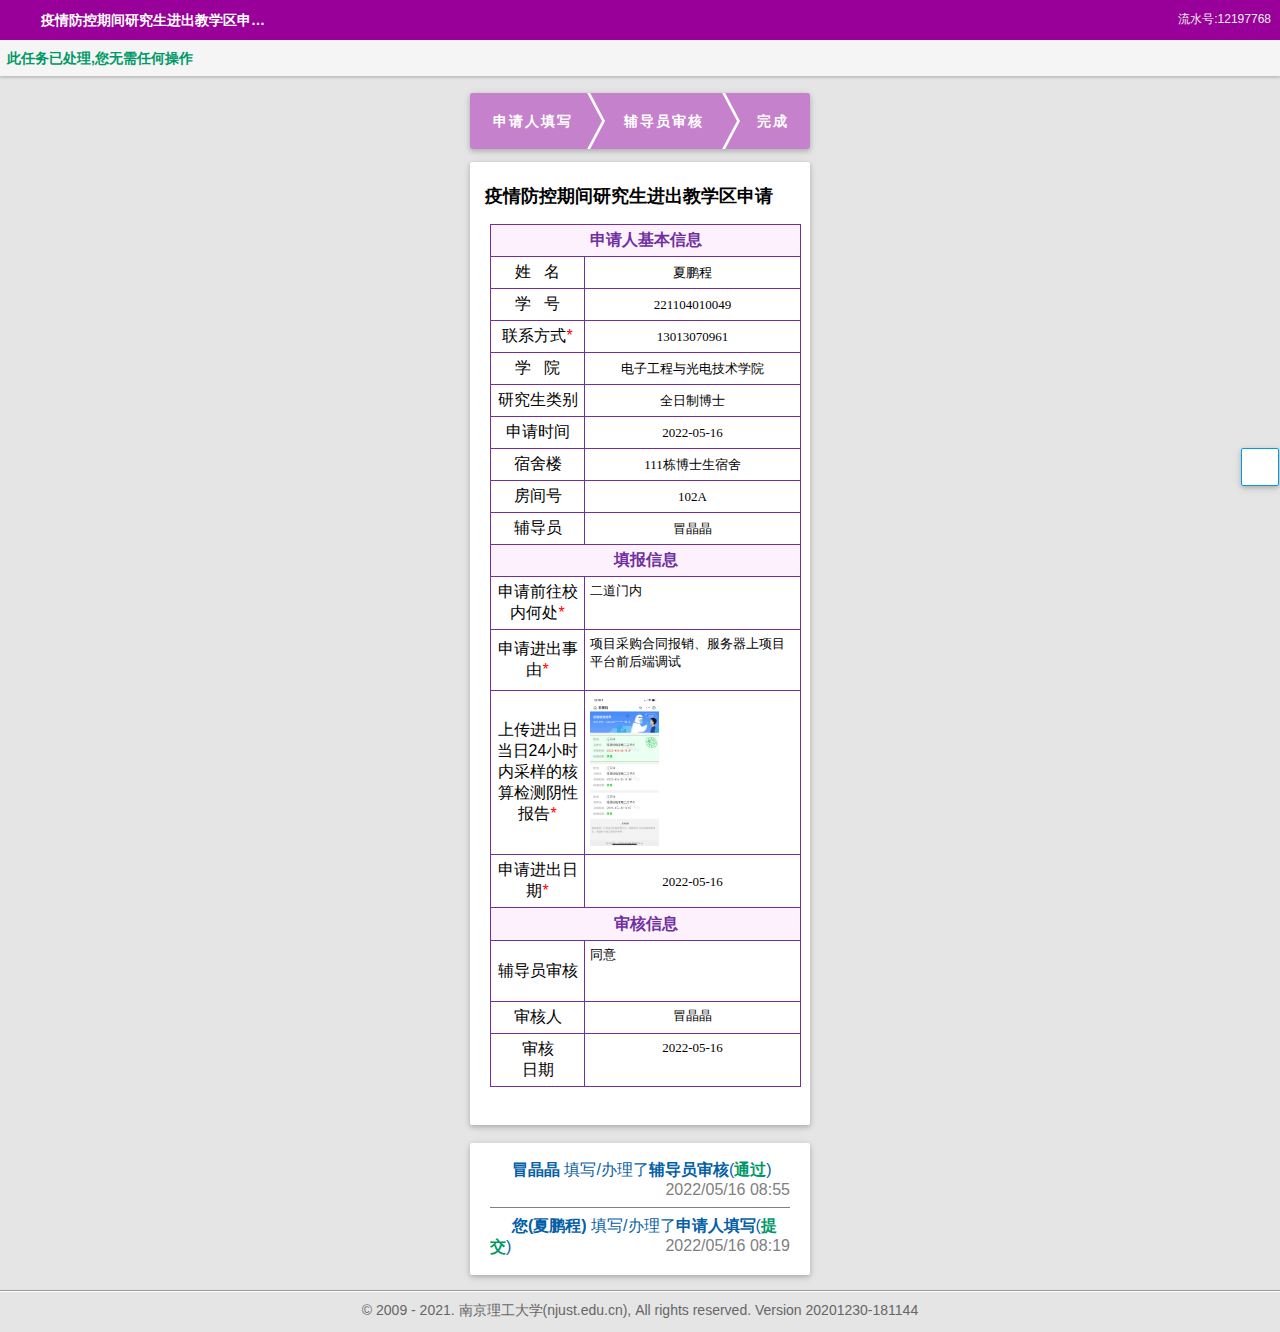
==== commit a634cef9: "Update index.html" ====
--- a/index.html
+++ b/index.html
@@ -86,14 +86,14 @@
         </div>
     <!-- 2.the holder for form renderer -->
     <div id="render_holder">
-        <div id="form_holder" style="display: block;"><div id="infoplus_view_2879_0" class="infoplus_view round-corner shadow"><div align="center"><input type="hidden" style="WIDTH: 130px" class="infoplus_control infoplus_hiddenControl" title="" id="V0_CTRL87" name="fieldTJHELP" readonly="" value="1"></div><div align="center"><table style="BORDER-TOP-STYLE: none; WORD-WRAP: break-word; BORDER-LEFT-STYLE: none; WIDTH: 320px; BORDER-COLLAPSE: collapse; TABLE-LAYOUT: fixed; BORDER-BOTTOM-STYLE: none; BORDER-RIGHT-STYLE: none" class="xdFormLayout"><colgroup><col width="320" style="WIDTH: 320px"></colgroup><tbody><tr class="xdTitleRow"><td class="xdTitleCell" style="BORDER-TOP: #bfbfbf 1pt; BORDER-RIGHT: #bfbfbf 1pt; BORDER-BOTTOM: #000000 1pt; PADDING-BOTTOM: 5px; PADDING-TOP: 5px; PADDING-LEFT: 5px; BORDER-LEFT: #bfbfbf 1pt; PADDING-RIGHT: 10px" valign="bottom"><h1><font size="4">疫情防控期间研究生进出教学区申请</font></h1></td></tr><tr class="xdTableContentRow"><td class="xdTableContentCell" style="BORDER-TOP: #000000 1pt; BORDER-RIGHT: #bfbfbf 1pt; VERTICAL-ALIGN: top; BORDER-BOTTOM: #bfbfbf 1pt; PADDING-BOTTOM: 10px; PADDING-TOP: 10px; PADDING-LEFT: 10px; BORDER-LEFT: #bfbfbf 1pt; PADDING-RIGHT: 5px"><div><table border="1" bordercolor="buttontext" style="WORD-WRAP: break-word; BORDER-TOP: medium none; BORDER-RIGHT: medium none; WIDTH: 310px; BORDER-COLLAPSE: collapse; TABLE-LAYOUT: fixed; BORDER-BOTTOM: medium none; BORDER-LEFT: medium none" class="xdLayout"><colgroup><col width="94" style="WIDTH: 94px"><col width="216" style="WIDTH: 216px"></colgroup><tbody><tr><td style="BORDER-TOP: #7030a0 1pt solid; BORDER-RIGHT: #7030a0 1pt solid; VERTICAL-ALIGN: middle; BORDER-BOTTOM: #7030a0 1pt solid; PADDING-BOTTOM: 5px; PADDING-TOP: 5px; PADDING-LEFT: 5px; BORDER-LEFT: #7030a0 1pt solid; PADDING-RIGHT: 5px; BACKGROUND-COLOR: #fcf1fd" colspan="2"><div align="center"><font size="3" color="#7030a0"><strong>申请人基本信息</strong></font></div></td></tr><tr><td style="BORDER-TOP: #7030a0 1pt solid; BORDER-RIGHT: #7030a0 1pt solid; VERTICAL-ALIGN: middle; BORDER-BOTTOM: #7030a0 1pt solid; PADDING-BOTTOM: 5px; PADDING-TOP: 5px; PADDING-LEFT: 5px; BORDER-LEFT: #7030a0 1pt solid; PADDING-RIGHT: 5px; BACKGROUND-COLOR: #ffffff"><div align="center"><font size="3">姓&nbsp;&nbsp;&nbsp;名</font></div></td><td style="BORDER-TOP: #7030a0 1pt solid; BORDER-RIGHT: #7030a0 1pt solid; VERTICAL-ALIGN: middle; BORDER-BOTTOM: #7030a0 1pt solid; PADDING-BOTTOM: 5px; PADDING-TOP: 5px; PADDING-LEFT: 5px; BORDER-LEFT: #7030a0 1pt solid; PADDING-RIGHT: 5px; BACKGROUND-COLOR: #ffffff"><div align="center"><div class="infoplus_labelControlContainer inline" id="label_30cdc274-1ed3-4cd5-bc45-07757d74e726_Container"><div style="FONT-SIZE: small;font-family:&#39;PingFang SC&#39;,微软雅黑; WIDTH: 100%; COLOR: #000000;" title="" class="infoplus_control infoplus_labelControl inline" id="label_30cdc274-1ed3-4cd5-bc45-07757d74e726">夏鹏程</div><input type="hidden" id="V0_CTRL30" name="fieldXM" value="221104010049"></div></div></td></tr><tr><td style="BORDER-TOP: #7030a0 1pt solid; BORDER-RIGHT: #7030a0 1pt solid; VERTICAL-ALIGN: middle; BORDER-BOTTOM: #7030a0 1pt solid; PADDING-BOTTOM: 5px; PADDING-TOP: 5px; PADDING-LEFT: 5px; BORDER-LEFT: #7030a0 1pt solid; PADDING-RIGHT: 5px; BACKGROUND-COLOR: #ffffff"><div align="center"><font size="3">学&nbsp;&nbsp;&nbsp;号</font></div></td><td style="BORDER-TOP: #7030a0 1pt solid; BORDER-RIGHT: #7030a0 1pt solid; VERTICAL-ALIGN: middle; BORDER-BOTTOM: #7030a0 1pt solid; PADDING-BOTTOM: 5px; PADDING-TOP: 5px; PADDING-LEFT: 5px; BORDER-LEFT: #7030a0 1pt solid; PADDING-RIGHT: 5px; BACKGROUND-COLOR: #ffffff"><div align="center"><div class="infoplus_labelControlContainer inline" id="label_170cdcef-263e-426f-807a-d7178538a62f_Container"><div style="FONT-SIZE: small;font-family:&#39;PingFang SC&#39;,微软雅黑; WIDTH: 100%; COLOR: #000000;" title="" class="infoplus_control infoplus_labelControl inline" id="label_170cdcef-263e-426f-807a-d7178538a62f">221104010049</div><input type="hidden" id="V0_CTRL32" name="fieldXH" value="221104010049"></div></div></td></tr><tr><td style="BORDER-TOP: #7030a0 1pt solid; BORDER-RIGHT: #7030a0 1pt solid; VERTICAL-ALIGN: middle; BORDER-BOTTOM: #7030a0 1pt solid; PADDING-BOTTOM: 5px; PADDING-TOP: 5px; PADDING-LEFT: 5px; BORDER-LEFT: #7030a0 1pt solid; PADDING-RIGHT: 5px; BACKGROUND-COLOR: #ffffff"><div align="center"><font size="3">联系方式<font color="#ff0000">*</font></font></div></td><td style="BORDER-TOP: #7030a0 1pt solid; BORDER-RIGHT: #7030a0 1pt solid; VERTICAL-ALIGN: middle; BORDER-BOTTOM: #7030a0 1pt solid; PADDING-BOTTOM: 5px; PADDING-TOP: 5px; PADDING-LEFT: 5px; BORDER-LEFT: #7030a0 1pt solid; PADDING-RIGHT: 5px; BACKGROUND-COLOR: #ffffff"><div align="center"><div class="infoplus_labelControlContainer inline" id="label_2c8bbfc3-ee6d-4af7-ab4e-6be461c786ef_Container"><div style="FONT-SIZE: small;font-family:&#39;PingFang SC&#39;,微软雅黑; WIDTH: 100%; COLOR: #000000;" title="" class="infoplus_control infoplus_labelControl inline" id="label_2c8bbfc3-ee6d-4af7-ab4e-6be461c786ef">13013070961</div><input type="hidden" id="V0_CTRL37" name="fieldLXFS" value="13013070961"></div></div></td></tr><tr><td style="BORDER-TOP: #7030a0 1pt solid; BORDER-RIGHT: #7030a0 1pt solid; VERTICAL-ALIGN: middle; BORDER-BOTTOM: #7030a0 1pt solid; PADDING-BOTTOM: 5px; PADDING-TOP: 5px; PADDING-LEFT: 5px; BORDER-LEFT: #7030a0 1pt solid; PADDING-RIGHT: 5px; BACKGROUND-COLOR: #ffffff"><div align="center"><font size="3">学&nbsp;&nbsp;&nbsp;院</font></div></td><td style="BORDER-TOP: #7030a0 1pt solid; BORDER-RIGHT: #7030a0 1pt solid; VERTICAL-ALIGN: middle; BORDER-BOTTOM: #7030a0 1pt solid; PADDING-BOTTOM: 5px; PADDING-TOP: 5px; PADDING-LEFT: 5px; BORDER-LEFT: #7030a0 1pt solid; PADDING-RIGHT: 5px; BACKGROUND-COLOR: #ffffff"><div align="center"><div class="infoplus_labelControlContainer inline" id="label_d597835c-5491-445e-b599-4d1847af7ab8_Container"><div style="FONT-SIZE: small;font-family:&#39;PingFang SC&#39;,微软雅黑; WIDTH: 100%; COLOR: #000000;" title="" class="infoplus_control infoplus_labelControl inline" id="label_d597835c-5491-445e-b599-4d1847af7ab8">电子工程与光电技术学院</div><input type="hidden" id="V0_CTRL31" name="fieldXY" value="106"></div></div></td></tr><tr><td style="BORDER-TOP: #7030a0 1pt solid; BORDER-RIGHT: #7030a0 1pt solid; VERTICAL-ALIGN: middle; BORDER-BOTTOM: #7030a0 1pt solid; PADDING-BOTTOM: 5px; PADDING-TOP: 5px; PADDING-LEFT: 5px; BORDER-LEFT: #7030a0 1pt solid; PADDING-RIGHT: 5px; BACKGROUND-COLOR: #ffffff"><div align="center"><font size="3">研究生类别</font></div></td><td style="BORDER-TOP: #7030a0 1pt solid; BORDER-RIGHT: #7030a0 1pt solid; VERTICAL-ALIGN: middle; BORDER-BOTTOM: #7030a0 1pt solid; PADDING-BOTTOM: 5px; PADDING-TOP: 5px; PADDING-LEFT: 5px; BORDER-LEFT: #7030a0 1pt solid; PADDING-RIGHT: 5px; BACKGROUND-COLOR: #ffffff"><div align="center"><div class="infoplus_labelControlContainer inline" id="label_8d1718fc-9eee-4bce-a7a0-ebae8f1dd76b_Container"><div style="FONT-SIZE: small;font-family:&#39;PingFang SC&#39;,微软雅黑; WIDTH: 100%; COLOR: #000000;" title="" class="infoplus_control infoplus_labelControl inline" id="label_8d1718fc-9eee-4bce-a7a0-ebae8f1dd76b">全日制博士</div><input type="hidden" id="V0_CTRL33" name="fieldYJSLB" value="全日制博士"></div></div></td></tr><tr><td style="BORDER-TOP: #7030a0 1pt solid; BORDER-RIGHT: #7030a0 1pt solid; VERTICAL-ALIGN: middle; BORDER-BOTTOM: #7030a0 1pt solid; PADDING-BOTTOM: 5px; PADDING-TOP: 5px; PADDING-LEFT: 5px; BORDER-LEFT: #7030a0 1pt solid; PADDING-RIGHT: 5px; BACKGROUND-COLOR: #ffffff"><div align="center"><font size="3">申请时间</font></div></td><td style="BORDER-TOP: #7030a0 1pt solid; BORDER-RIGHT: #7030a0 1pt solid; VERTICAL-ALIGN: middle; BORDER-BOTTOM: #7030a0 1pt solid; PADDING-BOTTOM: 5px; PADDING-TOP: 5px; PADDING-LEFT: 5px; BORDER-LEFT: #7030a0 1pt solid; PADDING-RIGHT: 5px; BACKGROUND-COLOR: #ffffff"><div align="center"><div class="infoplus_labelControlContainer inline" id="label_9883586b-9dd5-47a1-bbc8-05586d06e19c_Container"><div style="FONT-SIZE: small;font-family:&#39;PingFang SC&#39;,微软雅黑; WIDTH: 100%; COLOR: #000000;" title="" class="infoplus_control infoplus_labelControl inline" id="label_9883586b-9dd5-47a1-bbc8-05586d06e19c">2022-05-13</div><input type="hidden" id="V0_CTRL36" name="fieldSQSJ" value="1651766400" class="infoplus_fieldChange"></div></div></td></tr><tr><td style="BORDER-TOP: #7030a0 1pt solid; BORDER-RIGHT: #7030a0 1pt solid; VERTICAL-ALIGN: middle; BORDER-BOTTOM: #7030a0 1pt solid; PADDING-BOTTOM: 5px; PADDING-TOP: 5px; PADDING-LEFT: 5px; BORDER-LEFT: #7030a0 1pt solid; PADDING-RIGHT: 5px; BACKGROUND-COLOR: #ffffff"><div align="center"><font size="3">宿舍楼</font></div></td><td style="BORDER-TOP: #7030a0 1pt solid; BORDER-RIGHT: #7030a0 1pt solid; VERTICAL-ALIGN: middle; BORDER-BOTTOM: #7030a0 1pt solid; PADDING-BOTTOM: 5px; PADDING-TOP: 5px; PADDING-LEFT: 5px; BORDER-LEFT: #7030a0 1pt solid; PADDING-RIGHT: 5px; BACKGROUND-COLOR: #ffffff"><div align="center"><div class="infoplus_labelControlContainer inline" id="label_81c26e9c-c7d4-4bf5-a056-0e9c1e18ad4b_Container"><div style="FONT-SIZE: small;font-family:&#39;PingFang SC&#39;,微软雅黑; WIDTH: 100%; COLOR: #000000;" title="" class="infoplus_control infoplus_labelControl inline" id="label_81c26e9c-c7d4-4bf5-a056-0e9c1e18ad4b">111栋博士生宿舍</div><input type="hidden" id="V0_CTRL77" name="fieldSSL" value="111栋博士生宿舍"></div></div></td></tr><tr><td style="BORDER-TOP: #7030a0 1pt solid; BORDER-RIGHT: #7030a0 1pt solid; VERTICAL-ALIGN: middle; BORDER-BOTTOM: #7030a0 1pt solid; PADDING-BOTTOM: 5px; PADDING-TOP: 5px; PADDING-LEFT: 5px; BORDER-LEFT: #7030a0 1pt solid; PADDING-RIGHT: 5px; BACKGROUND-COLOR: #ffffff"><div align="center"><font size="3">房间号</font></div></td><td style="BORDER-TOP: #7030a0 1pt solid; BORDER-RIGHT: #7030a0 1pt solid; VERTICAL-ALIGN: middle; BORDER-BOTTOM: #7030a0 1pt solid; PADDING-BOTTOM: 5px; PADDING-TOP: 5px; PADDING-LEFT: 5px; BORDER-LEFT: #7030a0 1pt solid; PADDING-RIGHT: 5px; BACKGROUND-COLOR: #ffffff"><div align="center"><div class="infoplus_labelControlContainer inline" id="label_0013fd69-99ee-4caf-8423-ac47d07a7f09_Container"><div style="FONT-SIZE: small;font-family:&#39;PingFang SC&#39;,微软雅黑; WIDTH: 100%; COLOR: #000000;" title="" class="infoplus_control infoplus_labelControl inline" id="label_0013fd69-99ee-4caf-8423-ac47d07a7f09">102A</div><input type="hidden" id="V0_CTRL38" name="fieldFJH" value="102A"></div></div></td></tr><tr><td style="BORDER-TOP: #7030a0 1pt solid; BORDER-RIGHT: #7030a0 1pt solid; VERTICAL-ALIGN: middle; BORDER-BOTTOM: #7030a0 1pt solid; PADDING-BOTTOM: 5px; PADDING-TOP: 5px; PADDING-LEFT: 5px; BORDER-LEFT: #7030a0 1pt solid; PADDING-RIGHT: 5px; BACKGROUND-COLOR: #ffffff"><div align="center"><font size="3">辅导员</font></div></td><td style="BORDER-TOP: #7030a0 1pt solid; BORDER-RIGHT: #7030a0 1pt solid; VERTICAL-ALIGN: middle; BORDER-BOTTOM: #7030a0 1pt solid; PADDING-BOTTOM: 5px; PADDING-TOP: 5px; PADDING-LEFT: 5px; BORDER-LEFT: #7030a0 1pt solid; PADDING-RIGHT: 5px; BACKGROUND-COLOR: #ffffff"><div align="center"><div class="infoplus_labelControlContainer inline" id="label_0944c372-dd1a-4265-a4e7-f8502c264902_Container"><div style="FONT-SIZE: small;font-family:&#39;PingFang SC&#39;,微软雅黑; WIDTH: 100%; COLOR: #000000;" title="" class="infoplus_control infoplus_labelControl inline" id="label_0944c372-dd1a-4265-a4e7-f8502c264902">冒晶晶</div><input type="hidden" id="V0_CTRL76" name="fieldFDY" value="22020128"></div></div></td></tr><tr><td style="BORDER-TOP: #7030a0 1pt solid; BORDER-RIGHT: #7030a0 1pt solid; VERTICAL-ALIGN: middle; BORDER-BOTTOM: #7030a0 1pt solid; PADDING-BOTTOM: 5px; PADDING-TOP: 5px; PADDING-LEFT: 5px; BORDER-LEFT: #7030a0 1pt solid; PADDING-RIGHT: 5px; BACKGROUND-COLOR: #fcf1fd" colspan="2"><div align="center"><font size="3" color="#7030a0"><strong>填报信息</strong></font></div></td></tr><tr><td style="BORDER-TOP: #7030a0 1pt solid; BORDER-RIGHT: #7030a0 1pt solid; VERTICAL-ALIGN: middle; BORDER-BOTTOM: #7030a0 1pt solid; PADDING-BOTTOM: 5px; PADDING-TOP: 5px; PADDING-LEFT: 5px; BORDER-LEFT: #7030a0 1pt solid; PADDING-RIGHT: 5px; BACKGROUND-COLOR: #ffffff"><div align="center"><font size="3">申请前往校内何处<font color="#ff0000">*</font></font></div></td><td style="BORDER-TOP: #7030a0 1pt solid; BORDER-RIGHT: #7030a0 1pt solid; VERTICAL-ALIGN: top; BORDER-BOTTOM: #7030a0 1pt solid; PADDING-BOTTOM: 5px; PADDING-TOP: 5px; PADDING-LEFT: 5px; BORDER-LEFT: #7030a0 1pt solid; PADDING-RIGHT: 5px"><font color="#ff0000"><div align="left"><div class="infoplus_labelControlContainer inline" id="label_9ccfec36-69d3-4e0f-9564-af5e64482cf9_Container"><div style="FONT-SIZE: small;font-family:&#39;PingFang SC&#39;,微软雅黑; WIDTH: 100%; COLOR: #000000;" title="" class="infoplus_control infoplus_labelControl inline" id="label_9ccfec36-69d3-4e0f-9564-af5e64482cf9">二道门内</div><input type="hidden" id="V0_CTRL74" name="fieldSQQWXNHC" value="二道门内"></div></div></font></td></tr><tr><td style="BORDER-TOP: #7030a0 1pt solid; BORDER-RIGHT: #7030a0 1pt solid; VERTICAL-ALIGN: middle; BORDER-BOTTOM: #7030a0 1pt solid; PADDING-BOTTOM: 5px; PADDING-TOP: 5px; PADDING-LEFT: 5px; BORDER-LEFT: #7030a0 1pt solid; PADDING-RIGHT: 5px; BACKGROUND-COLOR: #ffffff"><div align="center"><font size="3">申请进出事由<font color="#ff0000">*</font></font></div></td><td style="BORDER-TOP: #7030a0 1pt solid; BORDER-RIGHT: #7030a0 1pt solid; VERTICAL-ALIGN: top; BORDER-BOTTOM: #7030a0 1pt solid; PADDING-BOTTOM: 5px; PADDING-TOP: 5px; PADDING-LEFT: 5px; BORDER-LEFT: #7030a0 1pt solid; PADDING-RIGHT: 5px"><font color="#ff0000"><div align="left"><div class="infoplus_labelControlContainer" id="label_8182fb2e-6261-43a3-8b4b-dc69341084ce_Container"><div style="font-size: small; font-family: &quot;PingFang SC&quot;, 微软雅黑; width: 100%; min-height: 50px;" title="" class="infoplus_control infoplus_labelControl" id="label_8182fb2e-6261-43a3-8b4b-dc69341084ce">项目采购合同报销、服务器上项目平台前后端调试</div><input type="hidden" id="V0_CTRL83" name="fieldSQJCSY" value="项目采购合同报销、服务器上项目平台前后端调试"></div></div></font></td></tr><tr><td style="BORDER-TOP: #7030a0 1pt solid; BORDER-RIGHT: #7030a0 1pt solid; VERTICAL-ALIGN: middle; BORDER-BOTTOM: #7030a0 1pt solid; PADDING-BOTTOM: 5px; PADDING-TOP: 5px; PADDING-LEFT: 5px; BORDER-LEFT: #7030a0 1pt solid; PADDING-RIGHT: 5px; BACKGROUND-COLOR: #ffffff"><div align="center"><font size="3">上传进出日当日24小时内采样的核算检测阴性报告<font size="3" color="#ff0000">*</font></font></div></td><td style="BORDER-TOP: #7030a0 1pt solid; BORDER-RIGHT: #7030a0 1pt solid; VERTICAL-ALIGN: middle; BORDER-BOTTOM: #7030a0 1pt solid; PADDING-BOTTOM: 5px; PADDING-TOP: 5px; PADDING-LEFT: 5px; BORDER-LEFT: #7030a0 1pt solid; PADDING-RIGHT: 5px"><font color="#ff0000"><div align="left"><div style="font-size: small; font-family: &quot;PingFang SC&quot;, 微软雅黑; color: rgb(0, 0, 0);" title="" class="infoplus_control infoplus_pictureControl infoplus_readonly" id="picture_34506aec-86d7-4e3d-859e-11dfb649787f"><div class="displayDiv" style="width: 69px; height: 150px;"><a data-lightbox="3510bdc8-589d-4600-895e-4cda70a9d5f1" href="./汪天祥 - 疫情防控期间研究生进出教学区申请_files/E97C7B64-C379-4C36-A369-3880A8166D4B.png"><img border="0" class="preview" style="display: none;"><img border="0" alt="E97C7B64-C379-4C36-A369-3880A8166D4B.png" src="./汪天祥 - 疫情防控期间研究生进出教学区申请_files/E97C7B64-C379-4C36-A369-3880A8166D4B.png" style="margin-top: 0px; margin-left: 0px;" width="69" height="150"></a><div class="maskDiv" style="display: none; width: 69px; height: 150px;"></div></div><input type="hidden" id="V0_CTRL39" name="fieldHSBG" value="2ca9c0f6-b2d2-4b63-a6fb-5269e6f3a118"></div></div></font></td></tr><tr><td style="BORDER-TOP: #7030a0 1pt solid; BORDER-RIGHT: #7030a0 1pt solid; VERTICAL-ALIGN: middle; BORDER-BOTTOM: #7030a0 1pt solid; PADDING-BOTTOM: 5px; PADDING-TOP: 5px; PADDING-LEFT: 5px; BORDER-LEFT: #7030a0 1pt solid; PADDING-RIGHT: 5px; BACKGROUND-COLOR: #ffffff"><div align="center"><font size="3">申请进出日期<font color="#ff0000">*</font></font></div></td><td style="BORDER-TOP: #7030a0 1pt solid; BORDER-RIGHT: #7030a0 1pt solid; VERTICAL-ALIGN: middle; BORDER-BOTTOM: #7030a0 1pt solid; PADDING-BOTTOM: 5px; PADDING-TOP: 5px; PADDING-LEFT: 5px; BORDER-LEFT: #7030a0 1pt solid; PADDING-RIGHT: 5px"><div align="center"><div class="infoplus_labelControlContainer inline" id="label_34e58a0e-47eb-48ea-8ff9-3279c8bee3de_Container"><div style="FONT-SIZE: small;font-family:&#39;PingFang SC&#39;,微软雅黑; WIDTH: 100%; COLOR: #000000;" title="" class="infoplus_control infoplus_labelControl inline" id="label_34e58a0e-47eb-48ea-8ff9-3279c8bee3de">2022-05-13</div><input type="hidden" id="V0_CTRL40" name="fieldSQJCRQ" value="1651766400" class="infoplus_fieldChange"></div></div></td></tr><tr><td style="BORDER-TOP: #7030a0 1pt solid; BORDER-RIGHT: #7030a0 1pt solid; VERTICAL-ALIGN: middle; BORDER-BOTTOM: #7030a0 1pt solid; PADDING-BOTTOM: 5px; PADDING-TOP: 5px; PADDING-LEFT: 5px; BORDER-LEFT: #7030a0 1pt solid; PADDING-RIGHT: 5px; BACKGROUND-COLOR: #fcf1fd" colspan="2"><div align="center"><font color="#7030a0"><strong><font size="3">审核信息</font><font size="4"><input type="hidden" style="HEIGHT: 22px; WIDTH: 14px" class="infoplus_control infoplus_hiddenControl" title="" id="V0_CTRL57" name="fieldSHFZ" readonly="" value=""></font></strong></font></div></td></tr><tr><td style="BORDER-TOP: #7030a0 1pt solid; BORDER-RIGHT: #7030a0 1pt solid; VERTICAL-ALIGN: middle; BORDER-BOTTOM: #7030a0 1pt solid; PADDING-BOTTOM: 5px; PADDING-TOP: 5px; PADDING-LEFT: 5px; BORDER-LEFT: #7030a0 1pt solid; PADDING-RIGHT: 5px; BACKGROUND-COLOR: #ffffff"><div align="center"><font size="3">辅导员审核</font></div></td><td style="BORDER-TOP: #7030a0 1pt solid; BORDER-RIGHT: #7030a0 1pt solid; VERTICAL-ALIGN: top; BORDER-BOTTOM: #7030a0 1pt solid; PADDING-BOTTOM: 5px; PADDING-TOP: 5px; PADDING-LEFT: 5px; BORDER-LEFT: #7030a0 1pt solid; PADDING-RIGHT: 5px; BACKGROUND-COLOR: #ffffff"><div align="left"><div class="infoplus_labelControlContainer" id="label_3181b2de-7f09-416a-84f1-43b0c49796d1_Container"><div style="font-size: small; font-family: &quot;PingFang SC&quot;, 微软雅黑; width: 100%; color: rgb(0, 0, 0); min-height: 50px;" title="" class="infoplus_control infoplus_labelControl" id="label_3181b2de-7f09-416a-84f1-43b0c49796d1">同意</div><input type="hidden" id="V0_CTRL44" name="fieldSHFDYYJ" value="同意"></div></div></td></tr><tr><td style="BORDER-TOP: #7030a0 1pt solid; BORDER-RIGHT: #7030a0 1pt solid; VERTICAL-ALIGN: middle; BORDER-BOTTOM: #7030a0 1pt solid; PADDING-BOTTOM: 5px; PADDING-TOP: 5px; PADDING-LEFT: 5px; BORDER-LEFT: #7030a0 1pt solid; PADDING-RIGHT: 5px; BACKGROUND-COLOR: #ffffff"><div align="center"><font size="3">审核人</font></div></td><td style="BORDER-TOP: #7030a0 1pt solid; BORDER-RIGHT: #7030a0 1pt solid; VERTICAL-ALIGN: top; BORDER-BOTTOM: #7030a0 1pt solid; PADDING-BOTTOM: 5px; PADDING-TOP: 5px; PADDING-LEFT: 5px; BORDER-LEFT: #7030a0 1pt solid; PADDING-RIGHT: 5px; BACKGROUND-COLOR: #ffffff"><div align="center"><div class="infoplus_labelControlContainer inline" id="label_c057fa6f-6b79-430c-b614-2102721308bd_Container"><div style="FONT-SIZE: small;font-family:&#39;PingFang SC&#39;,微软雅黑; WIDTH: 100%; COLOR: #000000;" title="" class="infoplus_control infoplus_labelControl inline" id="label_c057fa6f-6b79-430c-b614-2102721308bd">冒晶晶</div><input type="hidden" id="V0_CTRL45" name="fieldSHFDYShr" value="22020128"></div></div></td></tr><tr><td style="BORDER-TOP: #7030a0 1pt solid; BORDER-RIGHT: #7030a0 1pt solid; VERTICAL-ALIGN: middle; BORDER-BOTTOM: #7030a0 1pt solid; PADDING-BOTTOM: 5px; PADDING-TOP: 5px; PADDING-LEFT: 5px; BORDER-LEFT: #7030a0 1pt solid; PADDING-RIGHT: 5px; BACKGROUND-COLOR: #ffffff"><div align="center"><font size="3">审核</font></div><div align="center"><font size="3">日期</font></div></td><td style="BORDER-TOP: #7030a0 1pt solid; BORDER-RIGHT: #7030a0 1pt solid; VERTICAL-ALIGN: top; BORDER-BOTTOM: #7030a0 1pt solid; PADDING-BOTTOM: 5px; PADDING-TOP: 5px; PADDING-LEFT: 5px; BORDER-LEFT: #7030a0 1pt solid; PADDING-RIGHT: 5px; BACKGROUND-COLOR: #ffffff"><div align="center"><div class="infoplus_labelControlContainer inline" id="label_889f2d10-74c0-472e-aec2-014041e26de6_Container"><div style="FONT-SIZE: small;font-family:&#39;PingFang SC&#39;,微软雅黑; WIDTH: 100%; COLOR: #000000;" title="" class="infoplus_control infoplus_labelControl inline" id="label_889f2d10-74c0-472e-aec2-014041e26de6">2022-05-13</div><input type="hidden" id="V0_CTRL46" name="fieldSHFDYShsj" value="1651766400" class="infoplus_fieldChange"></div></div></td></tr><tr class="fake"><td style="border-width: 0px; border-style: none; border-color: rgb(112, 48, 160); vertical-align: middle; padding: 0px; background-color: rgb(255, 255, 255);"></td><td style="border-width: 0px; border-style: none; border-color: rgb(112, 48, 160); vertical-align: top; padding: 0px; background-color: rgb(255, 255, 255);"></td></tr><tr dynamic-invisible="true" style="display: none;"><td style="BORDER-TOP: #7030a0 1pt solid; BORDER-RIGHT: #7030a0 1pt solid; VERTICAL-ALIGN: middle; BORDER-BOTTOM: #7030a0 1pt solid; PADDING-BOTTOM: 5px; PADDING-TOP: 5px; PADDING-LEFT: 5px; BORDER-LEFT: #7030a0 1pt solid; PADDING-RIGHT: 5px; BACKGROUND-COLOR: #ffffff"><div align="center"><font size="3">学院副书记审核</font></div></td><td style="BORDER-TOP: #7030a0 1pt solid; BORDER-RIGHT: #7030a0 1pt solid; VERTICAL-ALIGN: top; BORDER-BOTTOM: #7030a0 1pt solid; PADDING-BOTTOM: 5px; PADDING-TOP: 5px; PADDING-LEFT: 5px; BORDER-LEFT: #7030a0 1pt solid; PADDING-RIGHT: 5px; BACKGROUND-COLOR: #ffffff"><div align="left"><div class="infoplus_labelControlContainer" id="label_ab2b850d-b896-43fa-9d82-4b80bde93fda_Container"><div style="font-size: small; font-family: &quot;PingFang SC&quot;, 微软雅黑; width: 100%; color: rgb(0, 0, 0); min-height: 50px;" title="" class="infoplus_control infoplus_labelControl" id="label_ab2b850d-b896-43fa-9d82-4b80bde93fda"></div><input type="hidden" id="V0_CTRL47" name="fieldSHSZXYYJ" value=""></div></div></td></tr><tr class="fake"><td style="border-width: 0px; border-style: none; border-color: rgb(112, 48, 160); vertical-align: middle; padding: 0px; background-color: rgb(255, 255, 255);"></td><td style="border-width: 0px; border-style: none; border-color: rgb(112, 48, 160); vertical-align: top; padding: 0px; background-color: rgb(255, 255, 255);"></td></tr><tr dynamic-invisible="true" style="display: none;"><td style="BORDER-TOP: #7030a0 1pt solid; BORDER-RIGHT: #7030a0 1pt solid; VERTICAL-ALIGN: middle; BORDER-BOTTOM: #7030a0 1pt solid; PADDING-BOTTOM: 5px; PADDING-TOP: 5px; PADDING-LEFT: 5px; BORDER-LEFT: #7030a0 1pt solid; PADDING-RIGHT: 5px; BACKGROUND-COLOR: #ffffff"><div align="center"><font size="3">审核人</font></div></td><td style="BORDER-TOP: #7030a0 1pt solid; BORDER-RIGHT: #7030a0 1pt solid; VERTICAL-ALIGN: top; BORDER-BOTTOM: #7030a0 1pt solid; PADDING-BOTTOM: 5px; PADDING-TOP: 5px; PADDING-LEFT: 5px; BORDER-LEFT: #7030a0 1pt solid; PADDING-RIGHT: 5px; BACKGROUND-COLOR: #ffffff"><div align="center"><div class="infoplus_labelControlContainer inline" id="label_3265e16e-380e-4728-834c-a0eef654b2e8_Container"><div style="FONT-SIZE: small;font-family:&#39;PingFang SC&#39;,微软雅黑; WIDTH: 100%; COLOR: #000000;" title="" class="infoplus_control infoplus_labelControl inline" id="label_3265e16e-380e-4728-834c-a0eef654b2e8"></div><input type="hidden" id="V0_CTRL48" name="fieldSHSZXYShr" value=""></div></div></td></tr><tr class="fake"><td style="border-width: 0px; border-style: none; border-color: rgb(112, 48, 160); vertical-align: middle; padding: 0px; background-color: rgb(255, 255, 255);"></td><td style="border-width: 0px; border-style: none; border-color: rgb(112, 48, 160); vertical-align: top; padding: 0px; background-color: rgb(255, 255, 255);"></td></tr><tr dynamic-invisible="true" style="display: none;"><td style="BORDER-TOP: #7030a0 1pt solid; BORDER-RIGHT: #7030a0 1pt solid; VERTICAL-ALIGN: middle; BORDER-BOTTOM: #7030a0 1pt solid; PADDING-BOTTOM: 5px; PADDING-TOP: 5px; PADDING-LEFT: 5px; BORDER-LEFT: #7030a0 1pt solid; PADDING-RIGHT: 5px; BACKGROUND-COLOR: #ffffff"><div align="center"><font size="3">审核</font></div><div align="center"><font size="3">日期</font></div></td><td style="BORDER-TOP: #7030a0 1pt solid; BORDER-RIGHT: #7030a0 1pt solid; VERTICAL-ALIGN: top; BORDER-BOTTOM: #7030a0 1pt solid; PADDING-BOTTOM: 5px; PADDING-TOP: 5px; PADDING-LEFT: 5px; BORDER-LEFT: #7030a0 1pt solid; PADDING-RIGHT: 5px; BACKGROUND-COLOR: #ffffff"><div align="center"><div class="infoplus_labelControlContainer inline" id="label_be583198-92fa-402c-b605-63062d9ef168_Container"><div style="FONT-SIZE: small;font-family:&#39;PingFang SC&#39;,微软雅黑; WIDTH: 100%; COLOR: #000000;" title="" class="infoplus_control infoplus_labelControl inline" id="label_be583198-92fa-402c-b605-63062d9ef168"></div><input type="hidden" id="V0_CTRL49" name="fieldSHSZXYShsj" value="" class="infoplus_fieldChange"></div></div></td></tr></tbody></table></div><div><font size="3"></font>&nbsp;</div><div><font size="3"></font></div></td></tr></tbody></table></div><div align="center"></div></div><div id="variables_container"><input type="hidden" class="infoplus_control infoplus_hiddenControl infoplus_var" id="_VAR_EXECUTE_INDEP_ORGANIZE_Name" name="_VAR_EXECUTE_INDEP_ORGANIZE_Name" value="南京理工大学"><input type="hidden" class="infoplus_control infoplus_hiddenControl infoplus_var" id="_VAR_ACTION_ACCOUNT" name="_VAR_ACTION_ACCOUNT" value="221104010049"><input type="hidden" class="infoplus_control infoplus_hiddenControl infoplus_var" id="_VAR_ACTION_INDEP_ORGANIZES_Codes" name="_VAR_ACTION_INDEP_ORGANIZES_Codes" value="10"><input type="hidden" class="infoplus_control infoplus_hiddenControl infoplus_var" id="_VAR_ACTION_REALNAME" name="_VAR_ACTION_REALNAME" value="夏鹏程"><input type="hidden" class="infoplus_control infoplus_hiddenControl infoplus_var" id="_VAR_ACTION_INDEP_ORGANIZES_Names" name="_VAR_ACTION_INDEP_ORGANIZES_Names" value="南京理工大学"><input type="hidden" class="infoplus_control infoplus_hiddenControl infoplus_var" id="_VAR_OWNER_ACCOUNT" name="_VAR_OWNER_ACCOUNT" value="221104010049"><input type="hidden" class="infoplus_control infoplus_hiddenControl infoplus_var" id="_VAR_ACTION_ORGANIZES_Names" name="_VAR_ACTION_ORGANIZES_Names" value="电子工程与光电技术学院"><input type="hidden" class="infoplus_control infoplus_hiddenControl infoplus_var" id="_VAR_STEP_CODE" name="_VAR_STEP_CODE" value="SQR"><input type="hidden" class="infoplus_control infoplus_hiddenControl infoplus_var" id="_VAR_ACTION_ORGANIZE" name="_VAR_ACTION_ORGANIZE" value="106"><input type="hidden" class="infoplus_control infoplus_hiddenControl infoplus_var" id="_VAR_OWNER_PHONE" name="_VAR_OWNER_PHONE" value="13013070961"><input type="hidden" class="infoplus_control infoplus_hiddenControl infoplus_var" id="_VAR_EXECUTE_ORGANIZE" name="_VAR_EXECUTE_ORGANIZE" value="106"><input type="hidden" class="infoplus_control infoplus_hiddenControl infoplus_var" id="_VAR_EXECUTE_ORGANIZES_Codes" name="_VAR_EXECUTE_ORGANIZES_Codes" value="106"><input type="hidden" class="infoplus_control infoplus_hiddenControl infoplus_var" id="_VAR_NOW_DAY" name="_VAR_NOW_DAY" value="8"><input type="hidden" class="infoplus_control infoplus_hiddenControl infoplus_var" id="_VAR_ACTION_INDEP_ORGANIZE" name="_VAR_ACTION_INDEP_ORGANIZE" value="10"><input type="hidden" class="infoplus_control infoplus_hiddenControl infoplus_var" id="_VAR_OWNER_EMAIL" name="_VAR_OWNER_EMAIL" value="wtx417@163.com"><input type="hidden" class="infoplus_control infoplus_hiddenControl infoplus_var" id="_VAR_OWNER_REALNAME" name="_VAR_OWNER_REALNAME" value="夏鹏程"><input type="hidden" class="infoplus_control infoplus_hiddenControl infoplus_var" id="_VAR_ENTRY_TAGS" name="_VAR_ENTRY_TAGS" value="研究生院,移动端"><input type="hidden" class="infoplus_control infoplus_hiddenControl infoplus_var" id="_VAR_ACTION_INDEP_ORGANIZE_Name" name="_VAR_ACTION_INDEP_ORGANIZE_Name" value="南京理工大学"><input type="hidden" class="infoplus_control infoplus_hiddenControl infoplus_var" id="_VAR_NOW" name="_VAR_NOW" value="1651975588"><input type="hidden" class="infoplus_control infoplus_hiddenControl infoplus_var" id="_VAR_PARTICIPANTS" name="_VAR_PARTICIPANTS" value=",221104010049,22020128,"><input type="hidden" class="infoplus_control infoplus_hiddenControl infoplus_var" id="_VAR_ACTION_ORGANIZE_Name" name="_VAR_ACTION_ORGANIZE_Name" value="电子工程与光电技术学院"><input type="hidden" class="infoplus_control infoplus_hiddenControl infoplus_var" id="_VAR_EXECUTE_ORGANIZES_Names" name="_VAR_EXECUTE_ORGANIZES_Names" value="电子工程与光电技术学院"><input type="hidden" class="infoplus_control infoplus_hiddenControl infoplus_var" id="_VAR_OWNER_ORGANIZES_Codes" name="_VAR_OWNER_ORGANIZES_Codes" value="106"><input type="hidden" class="infoplus_control infoplus_hiddenControl infoplus_var" id="_VAR_ADDR" name="_VAR_ADDR" value="192.10.84.75"><input type="hidden" class="infoplus_control infoplus_hiddenControl infoplus_var" id="_VAR_URL_Attr" name="_VAR_URL_Attr" value="{}"><input type="hidden" class="infoplus_control infoplus_hiddenControl infoplus_var" id="_VAR_ENTRY_NUMBER" name="_VAR_ENTRY_NUMBER" value="12197768"><input type="hidden" class="infoplus_control infoplus_hiddenControl infoplus_var" id="_VAR_EXECUTE_INDEP_ORGANIZES_Names" name="_VAR_EXECUTE_INDEP_ORGANIZES_Names" value="南京理工大学"><input type="hidden" class="infoplus_control infoplus_hiddenControl infoplus_var" id="_VAR_ENTRY_NAME" name="_VAR_ENTRY_NAME" value="疫情防控期间研究生进出教学区申请_汪天祥_计算机科学与工程学院"><input type="hidden" class="infoplus_control infoplus_hiddenControl infoplus_var" id="_VAR_LAST_ACTION" name="_VAR_LAST_ACTION" value="action1"><input type="hidden" class="infoplus_control infoplus_hiddenControl infoplus_var" id="_VAR_STEP_NUMBER" name="_VAR_STEP_NUMBER" value="14662901"><input type="hidden" class="infoplus_control infoplus_hiddenControl infoplus_var" id="_VAR_POSITIONS" name="_VAR_POSITIONS" value="106:23
+        <div id="form_holder" style="display: block;"><div id="infoplus_view_2879_0" class="infoplus_view round-corner shadow"><div align="center"><input type="hidden" style="WIDTH: 130px" class="infoplus_control infoplus_hiddenControl" title="" id="V0_CTRL87" name="fieldTJHELP" readonly="" value="1"></div><div align="center"><table style="BORDER-TOP-STYLE: none; WORD-WRAP: break-word; BORDER-LEFT-STYLE: none; WIDTH: 320px; BORDER-COLLAPSE: collapse; TABLE-LAYOUT: fixed; BORDER-BOTTOM-STYLE: none; BORDER-RIGHT-STYLE: none" class="xdFormLayout"><colgroup><col width="320" style="WIDTH: 320px"></colgroup><tbody><tr class="xdTitleRow"><td class="xdTitleCell" style="BORDER-TOP: #bfbfbf 1pt; BORDER-RIGHT: #bfbfbf 1pt; BORDER-BOTTOM: #000000 1pt; PADDING-BOTTOM: 5px; PADDING-TOP: 5px; PADDING-LEFT: 5px; BORDER-LEFT: #bfbfbf 1pt; PADDING-RIGHT: 10px" valign="bottom"><h1><font size="4">疫情防控期间研究生进出教学区申请</font></h1></td></tr><tr class="xdTableContentRow"><td class="xdTableContentCell" style="BORDER-TOP: #000000 1pt; BORDER-RIGHT: #bfbfbf 1pt; VERTICAL-ALIGN: top; BORDER-BOTTOM: #bfbfbf 1pt; PADDING-BOTTOM: 10px; PADDING-TOP: 10px; PADDING-LEFT: 10px; BORDER-LEFT: #bfbfbf 1pt; PADDING-RIGHT: 5px"><div><table border="1" bordercolor="buttontext" style="WORD-WRAP: break-word; BORDER-TOP: medium none; BORDER-RIGHT: medium none; WIDTH: 310px; BORDER-COLLAPSE: collapse; TABLE-LAYOUT: fixed; BORDER-BOTTOM: medium none; BORDER-LEFT: medium none" class="xdLayout"><colgroup><col width="94" style="WIDTH: 94px"><col width="216" style="WIDTH: 216px"></colgroup><tbody><tr><td style="BORDER-TOP: #7030a0 1pt solid; BORDER-RIGHT: #7030a0 1pt solid; VERTICAL-ALIGN: middle; BORDER-BOTTOM: #7030a0 1pt solid; PADDING-BOTTOM: 5px; PADDING-TOP: 5px; PADDING-LEFT: 5px; BORDER-LEFT: #7030a0 1pt solid; PADDING-RIGHT: 5px; BACKGROUND-COLOR: #fcf1fd" colspan="2"><div align="center"><font size="3" color="#7030a0"><strong>申请人基本信息</strong></font></div></td></tr><tr><td style="BORDER-TOP: #7030a0 1pt solid; BORDER-RIGHT: #7030a0 1pt solid; VERTICAL-ALIGN: middle; BORDER-BOTTOM: #7030a0 1pt solid; PADDING-BOTTOM: 5px; PADDING-TOP: 5px; PADDING-LEFT: 5px; BORDER-LEFT: #7030a0 1pt solid; PADDING-RIGHT: 5px; BACKGROUND-COLOR: #ffffff"><div align="center"><font size="3">姓&nbsp;&nbsp;&nbsp;名</font></div></td><td style="BORDER-TOP: #7030a0 1pt solid; BORDER-RIGHT: #7030a0 1pt solid; VERTICAL-ALIGN: middle; BORDER-BOTTOM: #7030a0 1pt solid; PADDING-BOTTOM: 5px; PADDING-TOP: 5px; PADDING-LEFT: 5px; BORDER-LEFT: #7030a0 1pt solid; PADDING-RIGHT: 5px; BACKGROUND-COLOR: #ffffff"><div align="center"><div class="infoplus_labelControlContainer inline" id="label_30cdc274-1ed3-4cd5-bc45-07757d74e726_Container"><div style="FONT-SIZE: small;font-family:&#39;PingFang SC&#39;,微软雅黑; WIDTH: 100%; COLOR: #000000;" title="" class="infoplus_control infoplus_labelControl inline" id="label_30cdc274-1ed3-4cd5-bc45-07757d74e726">夏鹏程</div><input type="hidden" id="V0_CTRL30" name="fieldXM" value="221104010049"></div></div></td></tr><tr><td style="BORDER-TOP: #7030a0 1pt solid; BORDER-RIGHT: #7030a0 1pt solid; VERTICAL-ALIGN: middle; BORDER-BOTTOM: #7030a0 1pt solid; PADDING-BOTTOM: 5px; PADDING-TOP: 5px; PADDING-LEFT: 5px; BORDER-LEFT: #7030a0 1pt solid; PADDING-RIGHT: 5px; BACKGROUND-COLOR: #ffffff"><div align="center"><font size="3">学&nbsp;&nbsp;&nbsp;号</font></div></td><td style="BORDER-TOP: #7030a0 1pt solid; BORDER-RIGHT: #7030a0 1pt solid; VERTICAL-ALIGN: middle; BORDER-BOTTOM: #7030a0 1pt solid; PADDING-BOTTOM: 5px; PADDING-TOP: 5px; PADDING-LEFT: 5px; BORDER-LEFT: #7030a0 1pt solid; PADDING-RIGHT: 5px; BACKGROUND-COLOR: #ffffff"><div align="center"><div class="infoplus_labelControlContainer inline" id="label_170cdcef-263e-426f-807a-d7178538a62f_Container"><div style="FONT-SIZE: small;font-family:&#39;PingFang SC&#39;,微软雅黑; WIDTH: 100%; COLOR: #000000;" title="" class="infoplus_control infoplus_labelControl inline" id="label_170cdcef-263e-426f-807a-d7178538a62f">221104010049</div><input type="hidden" id="V0_CTRL32" name="fieldXH" value="221104010049"></div></div></td></tr><tr><td style="BORDER-TOP: #7030a0 1pt solid; BORDER-RIGHT: #7030a0 1pt solid; VERTICAL-ALIGN: middle; BORDER-BOTTOM: #7030a0 1pt solid; PADDING-BOTTOM: 5px; PADDING-TOP: 5px; PADDING-LEFT: 5px; BORDER-LEFT: #7030a0 1pt solid; PADDING-RIGHT: 5px; BACKGROUND-COLOR: #ffffff"><div align="center"><font size="3">联系方式<font color="#ff0000">*</font></font></div></td><td style="BORDER-TOP: #7030a0 1pt solid; BORDER-RIGHT: #7030a0 1pt solid; VERTICAL-ALIGN: middle; BORDER-BOTTOM: #7030a0 1pt solid; PADDING-BOTTOM: 5px; PADDING-TOP: 5px; PADDING-LEFT: 5px; BORDER-LEFT: #7030a0 1pt solid; PADDING-RIGHT: 5px; BACKGROUND-COLOR: #ffffff"><div align="center"><div class="infoplus_labelControlContainer inline" id="label_2c8bbfc3-ee6d-4af7-ab4e-6be461c786ef_Container"><div style="FONT-SIZE: small;font-family:&#39;PingFang SC&#39;,微软雅黑; WIDTH: 100%; COLOR: #000000;" title="" class="infoplus_control infoplus_labelControl inline" id="label_2c8bbfc3-ee6d-4af7-ab4e-6be461c786ef">13013070961</div><input type="hidden" id="V0_CTRL37" name="fieldLXFS" value="13013070961"></div></div></td></tr><tr><td style="BORDER-TOP: #7030a0 1pt solid; BORDER-RIGHT: #7030a0 1pt solid; VERTICAL-ALIGN: middle; BORDER-BOTTOM: #7030a0 1pt solid; PADDING-BOTTOM: 5px; PADDING-TOP: 5px; PADDING-LEFT: 5px; BORDER-LEFT: #7030a0 1pt solid; PADDING-RIGHT: 5px; BACKGROUND-COLOR: #ffffff"><div align="center"><font size="3">学&nbsp;&nbsp;&nbsp;院</font></div></td><td style="BORDER-TOP: #7030a0 1pt solid; BORDER-RIGHT: #7030a0 1pt solid; VERTICAL-ALIGN: middle; BORDER-BOTTOM: #7030a0 1pt solid; PADDING-BOTTOM: 5px; PADDING-TOP: 5px; PADDING-LEFT: 5px; BORDER-LEFT: #7030a0 1pt solid; PADDING-RIGHT: 5px; BACKGROUND-COLOR: #ffffff"><div align="center"><div class="infoplus_labelControlContainer inline" id="label_d597835c-5491-445e-b599-4d1847af7ab8_Container"><div style="FONT-SIZE: small;font-family:&#39;PingFang SC&#39;,微软雅黑; WIDTH: 100%; COLOR: #000000;" title="" class="infoplus_control infoplus_labelControl inline" id="label_d597835c-5491-445e-b599-4d1847af7ab8">电子工程与光电技术学院</div><input type="hidden" id="V0_CTRL31" name="fieldXY" value="106"></div></div></td></tr><tr><td style="BORDER-TOP: #7030a0 1pt solid; BORDER-RIGHT: #7030a0 1pt solid; VERTICAL-ALIGN: middle; BORDER-BOTTOM: #7030a0 1pt solid; PADDING-BOTTOM: 5px; PADDING-TOP: 5px; PADDING-LEFT: 5px; BORDER-LEFT: #7030a0 1pt solid; PADDING-RIGHT: 5px; BACKGROUND-COLOR: #ffffff"><div align="center"><font size="3">研究生类别</font></div></td><td style="BORDER-TOP: #7030a0 1pt solid; BORDER-RIGHT: #7030a0 1pt solid; VERTICAL-ALIGN: middle; BORDER-BOTTOM: #7030a0 1pt solid; PADDING-BOTTOM: 5px; PADDING-TOP: 5px; PADDING-LEFT: 5px; BORDER-LEFT: #7030a0 1pt solid; PADDING-RIGHT: 5px; BACKGROUND-COLOR: #ffffff"><div align="center"><div class="infoplus_labelControlContainer inline" id="label_8d1718fc-9eee-4bce-a7a0-ebae8f1dd76b_Container"><div style="FONT-SIZE: small;font-family:&#39;PingFang SC&#39;,微软雅黑; WIDTH: 100%; COLOR: #000000;" title="" class="infoplus_control infoplus_labelControl inline" id="label_8d1718fc-9eee-4bce-a7a0-ebae8f1dd76b">全日制博士</div><input type="hidden" id="V0_CTRL33" name="fieldYJSLB" value="全日制博士"></div></div></td></tr><tr><td style="BORDER-TOP: #7030a0 1pt solid; BORDER-RIGHT: #7030a0 1pt solid; VERTICAL-ALIGN: middle; BORDER-BOTTOM: #7030a0 1pt solid; PADDING-BOTTOM: 5px; PADDING-TOP: 5px; PADDING-LEFT: 5px; BORDER-LEFT: #7030a0 1pt solid; PADDING-RIGHT: 5px; BACKGROUND-COLOR: #ffffff"><div align="center"><font size="3">申请时间</font></div></td><td style="BORDER-TOP: #7030a0 1pt solid; BORDER-RIGHT: #7030a0 1pt solid; VERTICAL-ALIGN: middle; BORDER-BOTTOM: #7030a0 1pt solid; PADDING-BOTTOM: 5px; PADDING-TOP: 5px; PADDING-LEFT: 5px; BORDER-LEFT: #7030a0 1pt solid; PADDING-RIGHT: 5px; BACKGROUND-COLOR: #ffffff"><div align="center"><div class="infoplus_labelControlContainer inline" id="label_9883586b-9dd5-47a1-bbc8-05586d06e19c_Container"><div style="FONT-SIZE: small;font-family:&#39;PingFang SC&#39;,微软雅黑; WIDTH: 100%; COLOR: #000000;" title="" class="infoplus_control infoplus_labelControl inline" id="label_9883586b-9dd5-47a1-bbc8-05586d06e19c">2022-05-16</div><input type="hidden" id="V0_CTRL36" name="fieldSQSJ" value="1651766400" class="infoplus_fieldChange"></div></div></td></tr><tr><td style="BORDER-TOP: #7030a0 1pt solid; BORDER-RIGHT: #7030a0 1pt solid; VERTICAL-ALIGN: middle; BORDER-BOTTOM: #7030a0 1pt solid; PADDING-BOTTOM: 5px; PADDING-TOP: 5px; PADDING-LEFT: 5px; BORDER-LEFT: #7030a0 1pt solid; PADDING-RIGHT: 5px; BACKGROUND-COLOR: #ffffff"><div align="center"><font size="3">宿舍楼</font></div></td><td style="BORDER-TOP: #7030a0 1pt solid; BORDER-RIGHT: #7030a0 1pt solid; VERTICAL-ALIGN: middle; BORDER-BOTTOM: #7030a0 1pt solid; PADDING-BOTTOM: 5px; PADDING-TOP: 5px; PADDING-LEFT: 5px; BORDER-LEFT: #7030a0 1pt solid; PADDING-RIGHT: 5px; BACKGROUND-COLOR: #ffffff"><div align="center"><div class="infoplus_labelControlContainer inline" id="label_81c26e9c-c7d4-4bf5-a056-0e9c1e18ad4b_Container"><div style="FONT-SIZE: small;font-family:&#39;PingFang SC&#39;,微软雅黑; WIDTH: 100%; COLOR: #000000;" title="" class="infoplus_control infoplus_labelControl inline" id="label_81c26e9c-c7d4-4bf5-a056-0e9c1e18ad4b">111栋博士生宿舍</div><input type="hidden" id="V0_CTRL77" name="fieldSSL" value="111栋博士生宿舍"></div></div></td></tr><tr><td style="BORDER-TOP: #7030a0 1pt solid; BORDER-RIGHT: #7030a0 1pt solid; VERTICAL-ALIGN: middle; BORDER-BOTTOM: #7030a0 1pt solid; PADDING-BOTTOM: 5px; PADDING-TOP: 5px; PADDING-LEFT: 5px; BORDER-LEFT: #7030a0 1pt solid; PADDING-RIGHT: 5px; BACKGROUND-COLOR: #ffffff"><div align="center"><font size="3">房间号</font></div></td><td style="BORDER-TOP: #7030a0 1pt solid; BORDER-RIGHT: #7030a0 1pt solid; VERTICAL-ALIGN: middle; BORDER-BOTTOM: #7030a0 1pt solid; PADDING-BOTTOM: 5px; PADDING-TOP: 5px; PADDING-LEFT: 5px; BORDER-LEFT: #7030a0 1pt solid; PADDING-RIGHT: 5px; BACKGROUND-COLOR: #ffffff"><div align="center"><div class="infoplus_labelControlContainer inline" id="label_0013fd69-99ee-4caf-8423-ac47d07a7f09_Container"><div style="FONT-SIZE: small;font-family:&#39;PingFang SC&#39;,微软雅黑; WIDTH: 100%; COLOR: #000000;" title="" class="infoplus_control infoplus_labelControl inline" id="label_0013fd69-99ee-4caf-8423-ac47d07a7f09">102A</div><input type="hidden" id="V0_CTRL38" name="fieldFJH" value="102A"></div></div></td></tr><tr><td style="BORDER-TOP: #7030a0 1pt solid; BORDER-RIGHT: #7030a0 1pt solid; VERTICAL-ALIGN: middle; BORDER-BOTTOM: #7030a0 1pt solid; PADDING-BOTTOM: 5px; PADDING-TOP: 5px; PADDING-LEFT: 5px; BORDER-LEFT: #7030a0 1pt solid; PADDING-RIGHT: 5px; BACKGROUND-COLOR: #ffffff"><div align="center"><font size="3">辅导员</font></div></td><td style="BORDER-TOP: #7030a0 1pt solid; BORDER-RIGHT: #7030a0 1pt solid; VERTICAL-ALIGN: middle; BORDER-BOTTOM: #7030a0 1pt solid; PADDING-BOTTOM: 5px; PADDING-TOP: 5px; PADDING-LEFT: 5px; BORDER-LEFT: #7030a0 1pt solid; PADDING-RIGHT: 5px; BACKGROUND-COLOR: #ffffff"><div align="center"><div class="infoplus_labelControlContainer inline" id="label_0944c372-dd1a-4265-a4e7-f8502c264902_Container"><div style="FONT-SIZE: small;font-family:&#39;PingFang SC&#39;,微软雅黑; WIDTH: 100%; COLOR: #000000;" title="" class="infoplus_control infoplus_labelControl inline" id="label_0944c372-dd1a-4265-a4e7-f8502c264902">冒晶晶</div><input type="hidden" id="V0_CTRL76" name="fieldFDY" value="22020128"></div></div></td></tr><tr><td style="BORDER-TOP: #7030a0 1pt solid; BORDER-RIGHT: #7030a0 1pt solid; VERTICAL-ALIGN: middle; BORDER-BOTTOM: #7030a0 1pt solid; PADDING-BOTTOM: 5px; PADDING-TOP: 5px; PADDING-LEFT: 5px; BORDER-LEFT: #7030a0 1pt solid; PADDING-RIGHT: 5px; BACKGROUND-COLOR: #fcf1fd" colspan="2"><div align="center"><font size="3" color="#7030a0"><strong>填报信息</strong></font></div></td></tr><tr><td style="BORDER-TOP: #7030a0 1pt solid; BORDER-RIGHT: #7030a0 1pt solid; VERTICAL-ALIGN: middle; BORDER-BOTTOM: #7030a0 1pt solid; PADDING-BOTTOM: 5px; PADDING-TOP: 5px; PADDING-LEFT: 5px; BORDER-LEFT: #7030a0 1pt solid; PADDING-RIGHT: 5px; BACKGROUND-COLOR: #ffffff"><div align="center"><font size="3">申请前往校内何处<font color="#ff0000">*</font></font></div></td><td style="BORDER-TOP: #7030a0 1pt solid; BORDER-RIGHT: #7030a0 1pt solid; VERTICAL-ALIGN: top; BORDER-BOTTOM: #7030a0 1pt solid; PADDING-BOTTOM: 5px; PADDING-TOP: 5px; PADDING-LEFT: 5px; BORDER-LEFT: #7030a0 1pt solid; PADDING-RIGHT: 5px"><font color="#ff0000"><div align="left"><div class="infoplus_labelControlContainer inline" id="label_9ccfec36-69d3-4e0f-9564-af5e64482cf9_Container"><div style="FONT-SIZE: small;font-family:&#39;PingFang SC&#39;,微软雅黑; WIDTH: 100%; COLOR: #000000;" title="" class="infoplus_control infoplus_labelControl inline" id="label_9ccfec36-69d3-4e0f-9564-af5e64482cf9">二道门内</div><input type="hidden" id="V0_CTRL74" name="fieldSQQWXNHC" value="二道门内"></div></div></font></td></tr><tr><td style="BORDER-TOP: #7030a0 1pt solid; BORDER-RIGHT: #7030a0 1pt solid; VERTICAL-ALIGN: middle; BORDER-BOTTOM: #7030a0 1pt solid; PADDING-BOTTOM: 5px; PADDING-TOP: 5px; PADDING-LEFT: 5px; BORDER-LEFT: #7030a0 1pt solid; PADDING-RIGHT: 5px; BACKGROUND-COLOR: #ffffff"><div align="center"><font size="3">申请进出事由<font color="#ff0000">*</font></font></div></td><td style="BORDER-TOP: #7030a0 1pt solid; BORDER-RIGHT: #7030a0 1pt solid; VERTICAL-ALIGN: top; BORDER-BOTTOM: #7030a0 1pt solid; PADDING-BOTTOM: 5px; PADDING-TOP: 5px; PADDING-LEFT: 5px; BORDER-LEFT: #7030a0 1pt solid; PADDING-RIGHT: 5px"><font color="#ff0000"><div align="left"><div class="infoplus_labelControlContainer" id="label_8182fb2e-6261-43a3-8b4b-dc69341084ce_Container"><div style="font-size: small; font-family: &quot;PingFang SC&quot;, 微软雅黑; width: 100%; min-height: 50px;" title="" class="infoplus_control infoplus_labelControl" id="label_8182fb2e-6261-43a3-8b4b-dc69341084ce">项目采购合同报销、服务器上项目平台前后端调试</div><input type="hidden" id="V0_CTRL83" name="fieldSQJCSY" value="项目采购合同报销、服务器上项目平台前后端调试"></div></div></font></td></tr><tr><td style="BORDER-TOP: #7030a0 1pt solid; BORDER-RIGHT: #7030a0 1pt solid; VERTICAL-ALIGN: middle; BORDER-BOTTOM: #7030a0 1pt solid; PADDING-BOTTOM: 5px; PADDING-TOP: 5px; PADDING-LEFT: 5px; BORDER-LEFT: #7030a0 1pt solid; PADDING-RIGHT: 5px; BACKGROUND-COLOR: #ffffff"><div align="center"><font size="3">上传进出日当日24小时内采样的核算检测阴性报告<font size="3" color="#ff0000">*</font></font></div></td><td style="BORDER-TOP: #7030a0 1pt solid; BORDER-RIGHT: #7030a0 1pt solid; VERTICAL-ALIGN: middle; BORDER-BOTTOM: #7030a0 1pt solid; PADDING-BOTTOM: 5px; PADDING-TOP: 5px; PADDING-LEFT: 5px; BORDER-LEFT: #7030a0 1pt solid; PADDING-RIGHT: 5px"><font color="#ff0000"><div align="left"><div style="font-size: small; font-family: &quot;PingFang SC&quot;, 微软雅黑; color: rgb(0, 0, 0);" title="" class="infoplus_control infoplus_pictureControl infoplus_readonly" id="picture_34506aec-86d7-4e3d-859e-11dfb649787f"><div class="displayDiv" style="width: 69px; height: 150px;"><a data-lightbox="3510bdc8-589d-4600-895e-4cda70a9d5f1" href="./汪天祥 - 疫情防控期间研究生进出教学区申请_files/E97C7B64-C379-4C36-A369-3880A8166D4B.png"><img border="0" class="preview" style="display: none;"><img border="0" alt="E97C7B64-C379-4C36-A369-3880A8166D4B.png" src="./汪天祥 - 疫情防控期间研究生进出教学区申请_files/E97C7B64-C379-4C36-A369-3880A8166D4B.png" style="margin-top: 0px; margin-left: 0px;" width="69" height="150"></a><div class="maskDiv" style="display: none; width: 69px; height: 150px;"></div></div><input type="hidden" id="V0_CTRL39" name="fieldHSBG" value="2ca9c0f6-b2d2-4b63-a6fb-5269e6f3a118"></div></div></font></td></tr><tr><td style="BORDER-TOP: #7030a0 1pt solid; BORDER-RIGHT: #7030a0 1pt solid; VERTICAL-ALIGN: middle; BORDER-BOTTOM: #7030a0 1pt solid; PADDING-BOTTOM: 5px; PADDING-TOP: 5px; PADDING-LEFT: 5px; BORDER-LEFT: #7030a0 1pt solid; PADDING-RIGHT: 5px; BACKGROUND-COLOR: #ffffff"><div align="center"><font size="3">申请进出日期<font color="#ff0000">*</font></font></div></td><td style="BORDER-TOP: #7030a0 1pt solid; BORDER-RIGHT: #7030a0 1pt solid; VERTICAL-ALIGN: middle; BORDER-BOTTOM: #7030a0 1pt solid; PADDING-BOTTOM: 5px; PADDING-TOP: 5px; PADDING-LEFT: 5px; BORDER-LEFT: #7030a0 1pt solid; PADDING-RIGHT: 5px"><div align="center"><div class="infoplus_labelControlContainer inline" id="label_34e58a0e-47eb-48ea-8ff9-3279c8bee3de_Container"><div style="FONT-SIZE: small;font-family:&#39;PingFang SC&#39;,微软雅黑; WIDTH: 100%; COLOR: #000000;" title="" class="infoplus_control infoplus_labelControl inline" id="label_34e58a0e-47eb-48ea-8ff9-3279c8bee3de">2022-05-16</div><input type="hidden" id="V0_CTRL40" name="fieldSQJCRQ" value="1651766400" class="infoplus_fieldChange"></div></div></td></tr><tr><td style="BORDER-TOP: #7030a0 1pt solid; BORDER-RIGHT: #7030a0 1pt solid; VERTICAL-ALIGN: middle; BORDER-BOTTOM: #7030a0 1pt solid; PADDING-BOTTOM: 5px; PADDING-TOP: 5px; PADDING-LEFT: 5px; BORDER-LEFT: #7030a0 1pt solid; PADDING-RIGHT: 5px; BACKGROUND-COLOR: #fcf1fd" colspan="2"><div align="center"><font color="#7030a0"><strong><font size="3">审核信息</font><font size="4"><input type="hidden" style="HEIGHT: 22px; WIDTH: 14px" class="infoplus_control infoplus_hiddenControl" title="" id="V0_CTRL57" name="fieldSHFZ" readonly="" value=""></font></strong></font></div></td></tr><tr><td style="BORDER-TOP: #7030a0 1pt solid; BORDER-RIGHT: #7030a0 1pt solid; VERTICAL-ALIGN: middle; BORDER-BOTTOM: #7030a0 1pt solid; PADDING-BOTTOM: 5px; PADDING-TOP: 5px; PADDING-LEFT: 5px; BORDER-LEFT: #7030a0 1pt solid; PADDING-RIGHT: 5px; BACKGROUND-COLOR: #ffffff"><div align="center"><font size="3">辅导员审核</font></div></td><td style="BORDER-TOP: #7030a0 1pt solid; BORDER-RIGHT: #7030a0 1pt solid; VERTICAL-ALIGN: top; BORDER-BOTTOM: #7030a0 1pt solid; PADDING-BOTTOM: 5px; PADDING-TOP: 5px; PADDING-LEFT: 5px; BORDER-LEFT: #7030a0 1pt solid; PADDING-RIGHT: 5px; BACKGROUND-COLOR: #ffffff"><div align="left"><div class="infoplus_labelControlContainer" id="label_3181b2de-7f09-416a-84f1-43b0c49796d1_Container"><div style="font-size: small; font-family: &quot;PingFang SC&quot;, 微软雅黑; width: 100%; color: rgb(0, 0, 0); min-height: 50px;" title="" class="infoplus_control infoplus_labelControl" id="label_3181b2de-7f09-416a-84f1-43b0c49796d1">同意</div><input type="hidden" id="V0_CTRL44" name="fieldSHFDYYJ" value="同意"></div></div></td></tr><tr><td style="BORDER-TOP: #7030a0 1pt solid; BORDER-RIGHT: #7030a0 1pt solid; VERTICAL-ALIGN: middle; BORDER-BOTTOM: #7030a0 1pt solid; PADDING-BOTTOM: 5px; PADDING-TOP: 5px; PADDING-LEFT: 5px; BORDER-LEFT: #7030a0 1pt solid; PADDING-RIGHT: 5px; BACKGROUND-COLOR: #ffffff"><div align="center"><font size="3">审核人</font></div></td><td style="BORDER-TOP: #7030a0 1pt solid; BORDER-RIGHT: #7030a0 1pt solid; VERTICAL-ALIGN: top; BORDER-BOTTOM: #7030a0 1pt solid; PADDING-BOTTOM: 5px; PADDING-TOP: 5px; PADDING-LEFT: 5px; BORDER-LEFT: #7030a0 1pt solid; PADDING-RIGHT: 5px; BACKGROUND-COLOR: #ffffff"><div align="center"><div class="infoplus_labelControlContainer inline" id="label_c057fa6f-6b79-430c-b614-2102721308bd_Container"><div style="FONT-SIZE: small;font-family:&#39;PingFang SC&#39;,微软雅黑; WIDTH: 100%; COLOR: #000000;" title="" class="infoplus_control infoplus_labelControl inline" id="label_c057fa6f-6b79-430c-b614-2102721308bd">冒晶晶</div><input type="hidden" id="V0_CTRL45" name="fieldSHFDYShr" value="22020128"></div></div></td></tr><tr><td style="BORDER-TOP: #7030a0 1pt solid; BORDER-RIGHT: #7030a0 1pt solid; VERTICAL-ALIGN: middle; BORDER-BOTTOM: #7030a0 1pt solid; PADDING-BOTTOM: 5px; PADDING-TOP: 5px; PADDING-LEFT: 5px; BORDER-LEFT: #7030a0 1pt solid; PADDING-RIGHT: 5px; BACKGROUND-COLOR: #ffffff"><div align="center"><font size="3">审核</font></div><div align="center"><font size="3">日期</font></div></td><td style="BORDER-TOP: #7030a0 1pt solid; BORDER-RIGHT: #7030a0 1pt solid; VERTICAL-ALIGN: top; BORDER-BOTTOM: #7030a0 1pt solid; PADDING-BOTTOM: 5px; PADDING-TOP: 5px; PADDING-LEFT: 5px; BORDER-LEFT: #7030a0 1pt solid; PADDING-RIGHT: 5px; BACKGROUND-COLOR: #ffffff"><div align="center"><div class="infoplus_labelControlContainer inline" id="label_889f2d10-74c0-472e-aec2-014041e26de6_Container"><div style="FONT-SIZE: small;font-family:&#39;PingFang SC&#39;,微软雅黑; WIDTH: 100%; COLOR: #000000;" title="" class="infoplus_control infoplus_labelControl inline" id="label_889f2d10-74c0-472e-aec2-014041e26de6">2022-05-16</div><input type="hidden" id="V0_CTRL46" name="fieldSHFDYShsj" value="1651766400" class="infoplus_fieldChange"></div></div></td></tr><tr class="fake"><td style="border-width: 0px; border-style: none; border-color: rgb(112, 48, 160); vertical-align: middle; padding: 0px; background-color: rgb(255, 255, 255);"></td><td style="border-width: 0px; border-style: none; border-color: rgb(112, 48, 160); vertical-align: top; padding: 0px; background-color: rgb(255, 255, 255);"></td></tr><tr dynamic-invisible="true" style="display: none;"><td style="BORDER-TOP: #7030a0 1pt solid; BORDER-RIGHT: #7030a0 1pt solid; VERTICAL-ALIGN: middle; BORDER-BOTTOM: #7030a0 1pt solid; PADDING-BOTTOM: 5px; PADDING-TOP: 5px; PADDING-LEFT: 5px; BORDER-LEFT: #7030a0 1pt solid; PADDING-RIGHT: 5px; BACKGROUND-COLOR: #ffffff"><div align="center"><font size="3">学院副书记审核</font></div></td><td style="BORDER-TOP: #7030a0 1pt solid; BORDER-RIGHT: #7030a0 1pt solid; VERTICAL-ALIGN: top; BORDER-BOTTOM: #7030a0 1pt solid; PADDING-BOTTOM: 5px; PADDING-TOP: 5px; PADDING-LEFT: 5px; BORDER-LEFT: #7030a0 1pt solid; PADDING-RIGHT: 5px; BACKGROUND-COLOR: #ffffff"><div align="left"><div class="infoplus_labelControlContainer" id="label_ab2b850d-b896-43fa-9d82-4b80bde93fda_Container"><div style="font-size: small; font-family: &quot;PingFang SC&quot;, 微软雅黑; width: 100%; color: rgb(0, 0, 0); min-height: 50px;" title="" class="infoplus_control infoplus_labelControl" id="label_ab2b850d-b896-43fa-9d82-4b80bde93fda"></div><input type="hidden" id="V0_CTRL47" name="fieldSHSZXYYJ" value=""></div></div></td></tr><tr class="fake"><td style="border-width: 0px; border-style: none; border-color: rgb(112, 48, 160); vertical-align: middle; padding: 0px; background-color: rgb(255, 255, 255);"></td><td style="border-width: 0px; border-style: none; border-color: rgb(112, 48, 160); vertical-align: top; padding: 0px; background-color: rgb(255, 255, 255);"></td></tr><tr dynamic-invisible="true" style="display: none;"><td style="BORDER-TOP: #7030a0 1pt solid; BORDER-RIGHT: #7030a0 1pt solid; VERTICAL-ALIGN: middle; BORDER-BOTTOM: #7030a0 1pt solid; PADDING-BOTTOM: 5px; PADDING-TOP: 5px; PADDING-LEFT: 5px; BORDER-LEFT: #7030a0 1pt solid; PADDING-RIGHT: 5px; BACKGROUND-COLOR: #ffffff"><div align="center"><font size="3">审核人</font></div></td><td style="BORDER-TOP: #7030a0 1pt solid; BORDER-RIGHT: #7030a0 1pt solid; VERTICAL-ALIGN: top; BORDER-BOTTOM: #7030a0 1pt solid; PADDING-BOTTOM: 5px; PADDING-TOP: 5px; PADDING-LEFT: 5px; BORDER-LEFT: #7030a0 1pt solid; PADDING-RIGHT: 5px; BACKGROUND-COLOR: #ffffff"><div align="center"><div class="infoplus_labelControlContainer inline" id="label_3265e16e-380e-4728-834c-a0eef654b2e8_Container"><div style="FONT-SIZE: small;font-family:&#39;PingFang SC&#39;,微软雅黑; WIDTH: 100%; COLOR: #000000;" title="" class="infoplus_control infoplus_labelControl inline" id="label_3265e16e-380e-4728-834c-a0eef654b2e8"></div><input type="hidden" id="V0_CTRL48" name="fieldSHSZXYShr" value=""></div></div></td></tr><tr class="fake"><td style="border-width: 0px; border-style: none; border-color: rgb(112, 48, 160); vertical-align: middle; padding: 0px; background-color: rgb(255, 255, 255);"></td><td style="border-width: 0px; border-style: none; border-color: rgb(112, 48, 160); vertical-align: top; padding: 0px; background-color: rgb(255, 255, 255);"></td></tr><tr dynamic-invisible="true" style="display: none;"><td style="BORDER-TOP: #7030a0 1pt solid; BORDER-RIGHT: #7030a0 1pt solid; VERTICAL-ALIGN: middle; BORDER-BOTTOM: #7030a0 1pt solid; PADDING-BOTTOM: 5px; PADDING-TOP: 5px; PADDING-LEFT: 5px; BORDER-LEFT: #7030a0 1pt solid; PADDING-RIGHT: 5px; BACKGROUND-COLOR: #ffffff"><div align="center"><font size="3">审核</font></div><div align="center"><font size="3">日期</font></div></td><td style="BORDER-TOP: #7030a0 1pt solid; BORDER-RIGHT: #7030a0 1pt solid; VERTICAL-ALIGN: top; BORDER-BOTTOM: #7030a0 1pt solid; PADDING-BOTTOM: 5px; PADDING-TOP: 5px; PADDING-LEFT: 5px; BORDER-LEFT: #7030a0 1pt solid; PADDING-RIGHT: 5px; BACKGROUND-COLOR: #ffffff"><div align="center"><div class="infoplus_labelControlContainer inline" id="label_be583198-92fa-402c-b605-63062d9ef168_Container"><div style="FONT-SIZE: small;font-family:&#39;PingFang SC&#39;,微软雅黑; WIDTH: 100%; COLOR: #000000;" title="" class="infoplus_control infoplus_labelControl inline" id="label_be583198-92fa-402c-b605-63062d9ef168"></div><input type="hidden" id="V0_CTRL49" name="fieldSHSZXYShsj" value="" class="infoplus_fieldChange"></div></div></td></tr></tbody></table></div><div><font size="3"></font>&nbsp;</div><div><font size="3"></font></div></td></tr></tbody></table></div><div align="center"></div></div><div id="variables_container"><input type="hidden" class="infoplus_control infoplus_hiddenControl infoplus_var" id="_VAR_EXECUTE_INDEP_ORGANIZE_Name" name="_VAR_EXECUTE_INDEP_ORGANIZE_Name" value="南京理工大学"><input type="hidden" class="infoplus_control infoplus_hiddenControl infoplus_var" id="_VAR_ACTION_ACCOUNT" name="_VAR_ACTION_ACCOUNT" value="221104010049"><input type="hidden" class="infoplus_control infoplus_hiddenControl infoplus_var" id="_VAR_ACTION_INDEP_ORGANIZES_Codes" name="_VAR_ACTION_INDEP_ORGANIZES_Codes" value="10"><input type="hidden" class="infoplus_control infoplus_hiddenControl infoplus_var" id="_VAR_ACTION_REALNAME" name="_VAR_ACTION_REALNAME" value="夏鹏程"><input type="hidden" class="infoplus_control infoplus_hiddenControl infoplus_var" id="_VAR_ACTION_INDEP_ORGANIZES_Names" name="_VAR_ACTION_INDEP_ORGANIZES_Names" value="南京理工大学"><input type="hidden" class="infoplus_control infoplus_hiddenControl infoplus_var" id="_VAR_OWNER_ACCOUNT" name="_VAR_OWNER_ACCOUNT" value="221104010049"><input type="hidden" class="infoplus_control infoplus_hiddenControl infoplus_var" id="_VAR_ACTION_ORGANIZES_Names" name="_VAR_ACTION_ORGANIZES_Names" value="电子工程与光电技术学院"><input type="hidden" class="infoplus_control infoplus_hiddenControl infoplus_var" id="_VAR_STEP_CODE" name="_VAR_STEP_CODE" value="SQR"><input type="hidden" class="infoplus_control infoplus_hiddenControl infoplus_var" id="_VAR_ACTION_ORGANIZE" name="_VAR_ACTION_ORGANIZE" value="106"><input type="hidden" class="infoplus_control infoplus_hiddenControl infoplus_var" id="_VAR_OWNER_PHONE" name="_VAR_OWNER_PHONE" value="13013070961"><input type="hidden" class="infoplus_control infoplus_hiddenControl infoplus_var" id="_VAR_EXECUTE_ORGANIZE" name="_VAR_EXECUTE_ORGANIZE" value="106"><input type="hidden" class="infoplus_control infoplus_hiddenControl infoplus_var" id="_VAR_EXECUTE_ORGANIZES_Codes" name="_VAR_EXECUTE_ORGANIZES_Codes" value="106"><input type="hidden" class="infoplus_control infoplus_hiddenControl infoplus_var" id="_VAR_NOW_DAY" name="_VAR_NOW_DAY" value="8"><input type="hidden" class="infoplus_control infoplus_hiddenControl infoplus_var" id="_VAR_ACTION_INDEP_ORGANIZE" name="_VAR_ACTION_INDEP_ORGANIZE" value="10"><input type="hidden" class="infoplus_control infoplus_hiddenControl infoplus_var" id="_VAR_OWNER_EMAIL" name="_VAR_OWNER_EMAIL" value="wtx417@163.com"><input type="hidden" class="infoplus_control infoplus_hiddenControl infoplus_var" id="_VAR_OWNER_REALNAME" name="_VAR_OWNER_REALNAME" value="夏鹏程"><input type="hidden" class="infoplus_control infoplus_hiddenControl infoplus_var" id="_VAR_ENTRY_TAGS" name="_VAR_ENTRY_TAGS" value="研究生院,移动端"><input type="hidden" class="infoplus_control infoplus_hiddenControl infoplus_var" id="_VAR_ACTION_INDEP_ORGANIZE_Name" name="_VAR_ACTION_INDEP_ORGANIZE_Name" value="南京理工大学"><input type="hidden" class="infoplus_control infoplus_hiddenControl infoplus_var" id="_VAR_NOW" name="_VAR_NOW" value="1651975588"><input type="hidden" class="infoplus_control infoplus_hiddenControl infoplus_var" id="_VAR_PARTICIPANTS" name="_VAR_PARTICIPANTS" value=",221104010049,22020128,"><input type="hidden" class="infoplus_control infoplus_hiddenControl infoplus_var" id="_VAR_ACTION_ORGANIZE_Name" name="_VAR_ACTION_ORGANIZE_Name" value="电子工程与光电技术学院"><input type="hidden" class="infoplus_control infoplus_hiddenControl infoplus_var" id="_VAR_EXECUTE_ORGANIZES_Names" name="_VAR_EXECUTE_ORGANIZES_Names" value="电子工程与光电技术学院"><input type="hidden" class="infoplus_control infoplus_hiddenControl infoplus_var" id="_VAR_OWNER_ORGANIZES_Codes" name="_VAR_OWNER_ORGANIZES_Codes" value="106"><input type="hidden" class="infoplus_control infoplus_hiddenControl infoplus_var" id="_VAR_ADDR" name="_VAR_ADDR" value="192.10.84.75"><input type="hidden" class="infoplus_control infoplus_hiddenControl infoplus_var" id="_VAR_URL_Attr" name="_VAR_URL_Attr" value="{}"><input type="hidden" class="infoplus_control infoplus_hiddenControl infoplus_var" id="_VAR_ENTRY_NUMBER" name="_VAR_ENTRY_NUMBER" value="12197768"><input type="hidden" class="infoplus_control infoplus_hiddenControl infoplus_var" id="_VAR_EXECUTE_INDEP_ORGANIZES_Names" name="_VAR_EXECUTE_INDEP_ORGANIZES_Names" value="南京理工大学"><input type="hidden" class="infoplus_control infoplus_hiddenControl infoplus_var" id="_VAR_ENTRY_NAME" name="_VAR_ENTRY_NAME" value="疫情防控期间研究生进出教学区申请_汪天祥_计算机科学与工程学院"><input type="hidden" class="infoplus_control infoplus_hiddenControl infoplus_var" id="_VAR_LAST_ACTION" name="_VAR_LAST_ACTION" value="action1"><input type="hidden" class="infoplus_control infoplus_hiddenControl infoplus_var" id="_VAR_STEP_NUMBER" name="_VAR_STEP_NUMBER" value="14662901"><input type="hidden" class="infoplus_control infoplus_hiddenControl infoplus_var" id="_VAR_POSITIONS" name="_VAR_POSITIONS" value="106:23
 106:25
 106:3
 106:30
 106:31"><input type="hidden" class="infoplus_control infoplus_hiddenControl infoplus_var" id="_VAR_ACTION_PHONE" name="_VAR_ACTION_PHONE" value="13013070961"><input type="hidden" class="infoplus_control infoplus_hiddenControl infoplus_var" id="_VAR_OWNER_ORGANIZES_Names" name="_VAR_OWNER_ORGANIZES_Names" value="电子工程与光电技术学院"><input type="hidden" class="infoplus_control infoplus_hiddenControl infoplus_var" id="_VAR_URL" name="_VAR_URL" value="http://task.njust.edu.cn/infoplus/form/14662901/render"><input type="hidden" class="infoplus_control infoplus_hiddenControl infoplus_var" id="_VAR_EXECUTE_ORGANIZE_Name" name="_VAR_EXECUTE_ORGANIZE_Name" value="电子工程与光电技术学院"><input type="hidden" class="infoplus_control infoplus_hiddenControl infoplus_var" id="_VAR_EXECUTE_INDEP_ORGANIZES_Codes" name="_VAR_EXECUTE_INDEP_ORGANIZES_Codes" value="10"><input type="hidden" class="infoplus_control infoplus_hiddenControl infoplus_var" id="_VAR_RELEASE" name="_VAR_RELEASE" value="true"><input type="hidden" class="infoplus_control infoplus_hiddenControl infoplus_var" id="_VAR_EXECUTE_POSITIONS" name="_VAR_EXECUTE_POSITIONS" value="106:1"><input type="hidden" class="infoplus_control infoplus_hiddenControl infoplus_var" id="_VAR_TODAY" name="_VAR_TODAY" value="1651939200"><input type="hidden" class="infoplus_control infoplus_hiddenControl infoplus_var" id="_VAR_NOW_MONTH" name="_VAR_NOW_MONTH" value="5"><input type="hidden" class="infoplus_control infoplus_hiddenControl infoplus_var" id="_VAR_ACTION_EMAIL" name="_VAR_ACTION_EMAIL" value="wtx417@163.com"><input type="hidden" class="infoplus_control infoplus_hiddenControl infoplus_var" id="_VAR_ACTION_ORGANIZES_Codes" name="_VAR_ACTION_ORGANIZES_Codes" value="106"><input type="hidden" class="infoplus_control infoplus_hiddenControl infoplus_var" id="_VAR_EXECUTE_INDEP_ORGANIZE" name="_VAR_EXECUTE_INDEP_ORGANIZE" value="10"><input type="hidden" class="infoplus_control infoplus_hiddenControl infoplus_var" id="_VAR_NOW_YEAR" name="_VAR_NOW_YEAR" value="2022"></div></div>
     </div>
     <!-- 5.the holder for form remark renderer -->
-        <div id="form_remark_holder" class="form_remark_holder shadow round-corner" align="center" style="position: relative; display: block; width: 340px;"><ul><li class="remark_item" style="display: block;"><div class="form_remark_title"><span class="color_b2" style=""><span class=""><b>冒晶晶</b></span>   填写/办理了<b><a target="_blank" title="查看该环节表单的快照" href="http://task.njust.edu.cn/infoplus/form/14662909/render?snapshot=true">辅导员审核</a></b>(<span class="color_b3"><b>通过</b></span>)</span><span class="form_remark_time" title="指派时间:2022/05/13 08:19  办理时间:2022/05/13 08:55">2022/05/13 08:55</span></div></li><li class="remark_item" style="border-bottom: none;"><div class="form_remark_title"><span class="color_b2" style=""><span class=""><b>您(夏鹏程)</b></span>   填写/办理了<b><a target="_blank" title="查看该环节表单的快照" href="http://task.njust.edu.cn/infoplus/form/14662901/render?snapshot=true">申请人填写</a></b>(<span class="color_b3"><b>提交</b></span>)</span><span class="form_remark_time" title="指派时间:2022/05/13 08:18  办理时间:2022/05/13 08:19">2022/05/13 08:19</span></div></li></ul></div>
+        <div id="form_remark_holder" class="form_remark_holder shadow round-corner" align="center" style="position: relative; display: block; width: 340px;"><ul><li class="remark_item" style="display: block;"><div class="form_remark_title"><span class="color_b2" style=""><span class=""><b>冒晶晶</b></span>   填写/办理了<b><a target="_blank" title="查看该环节表单的快照" href="http://task.njust.edu.cn/infoplus/form/14662909/render?snapshot=true">辅导员审核</a></b>(<span class="color_b3"><b>通过</b></span>)</span><span class="form_remark_time" title="指派时间:2022/05/16 08:19  办理时间:2022/05/16 08:55">2022/05/16 08:55</span></div></li><li class="remark_item" style="border-bottom: none;"><div class="form_remark_title"><span class="color_b2" style=""><span class=""><b>您(夏鹏程)</b></span>   填写/办理了<b><a target="_blank" title="查看该环节表单的快照" href="http://task.njust.edu.cn/infoplus/form/14662901/render?snapshot=true">申请人填写</a></b>(<span class="color_b3"><b>提交</b></span>)</span><span class="form_remark_time" title="指派时间:2022/05/16 08:18  办理时间:2022/05/16 08:19">2022/05/16 08:19</span></div></li></ul></div>
     </div>
 
 </div>
